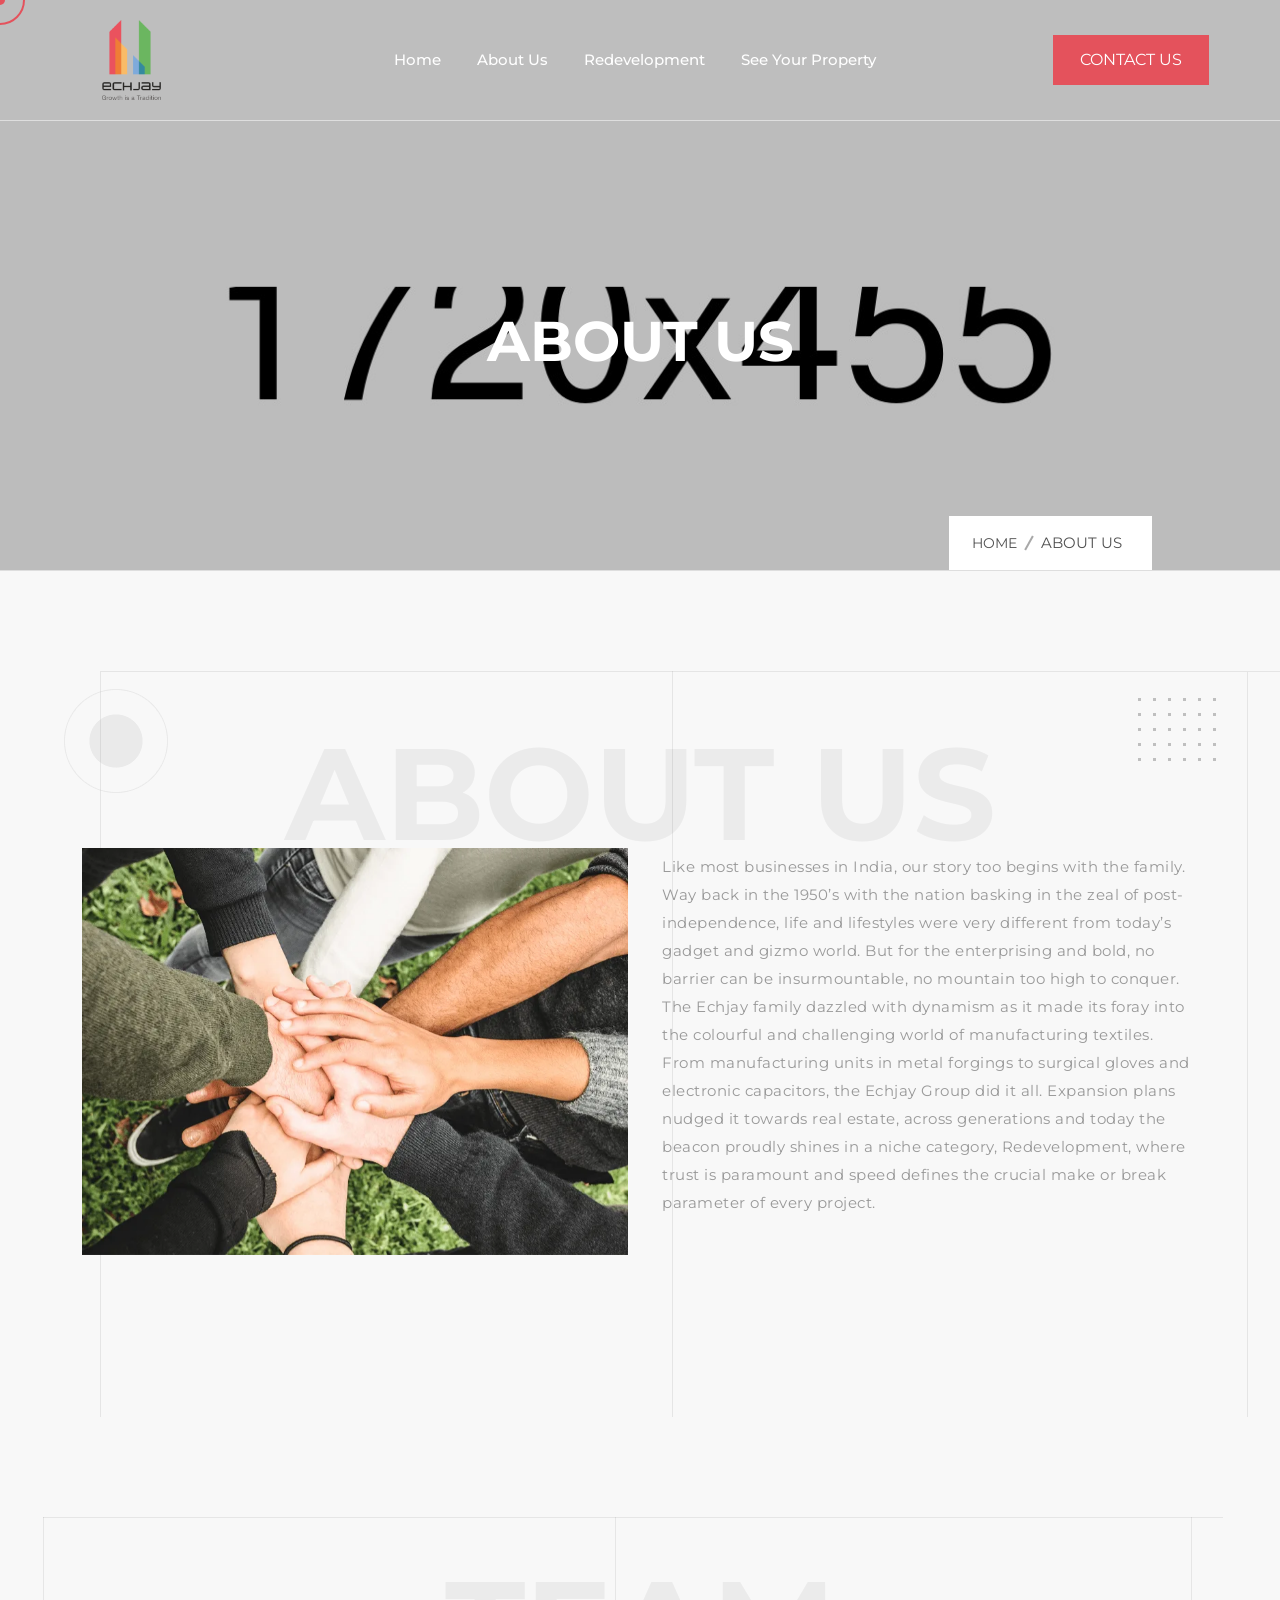
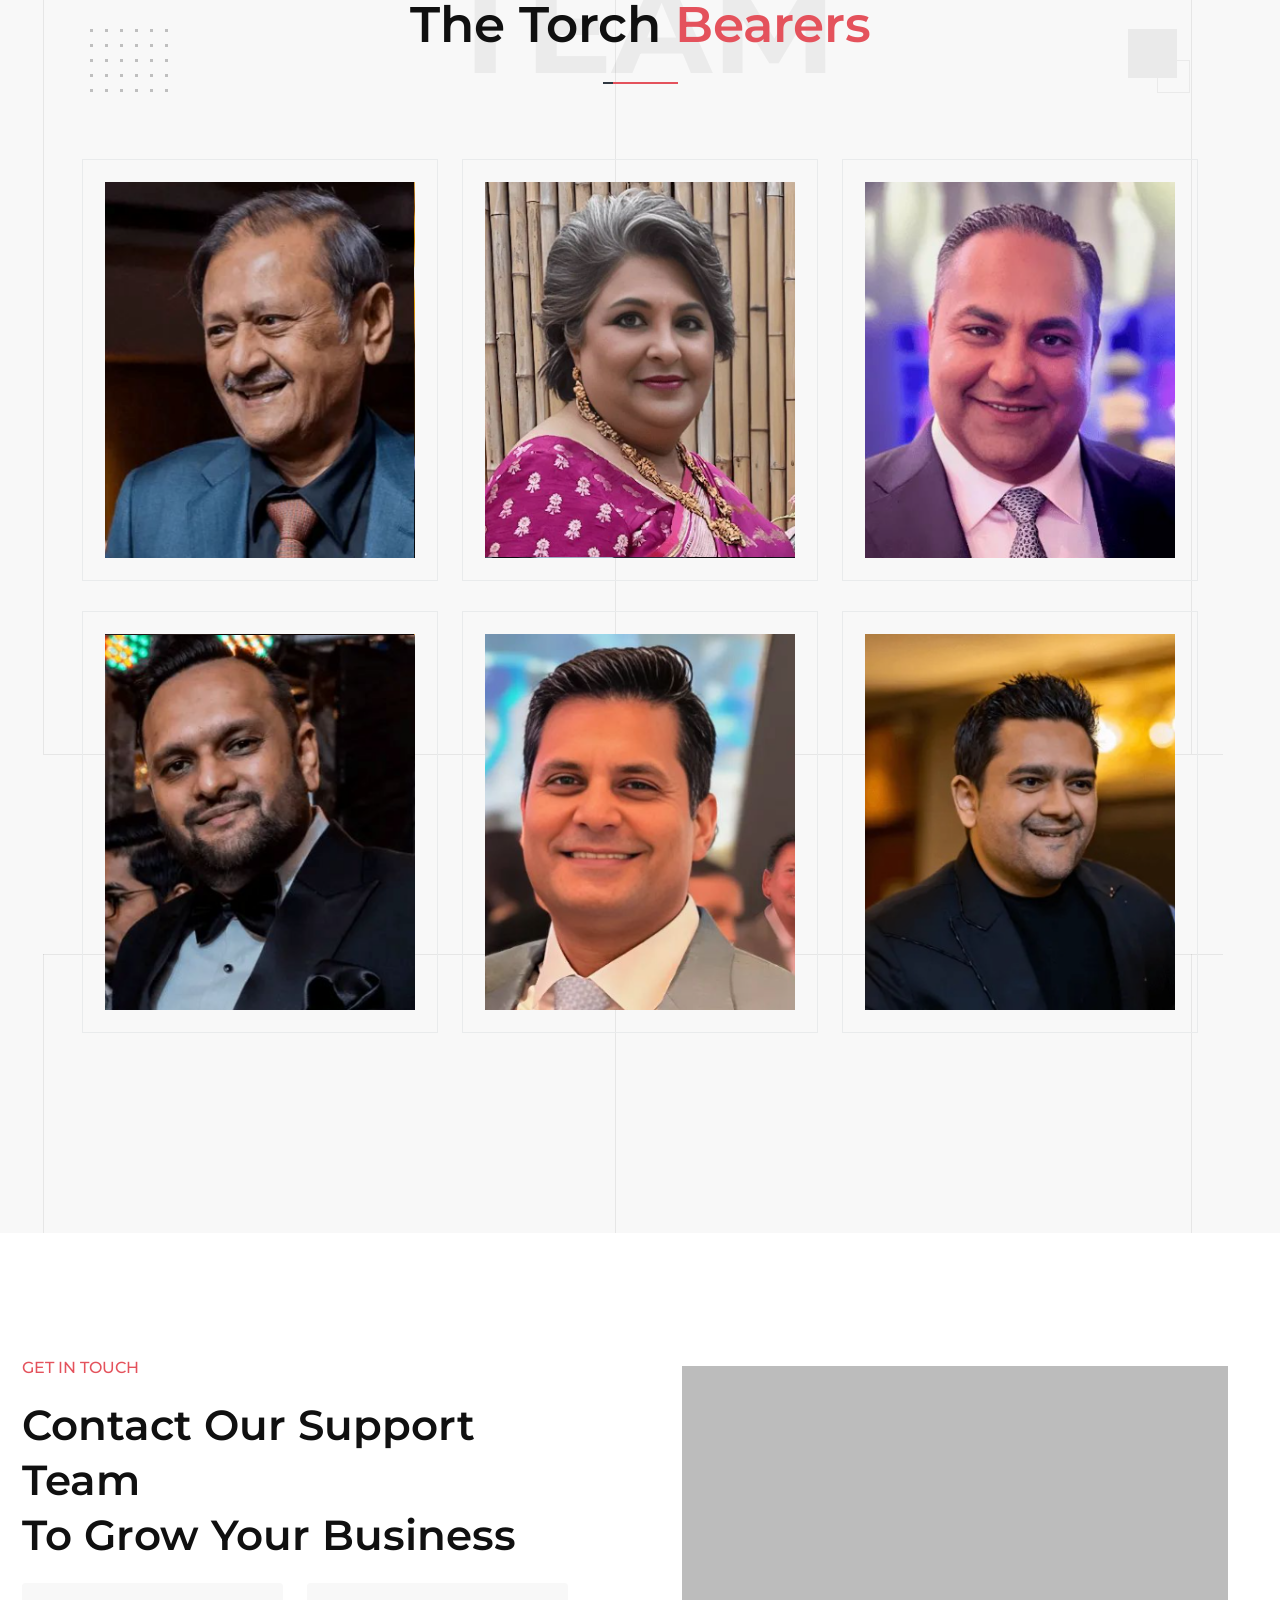
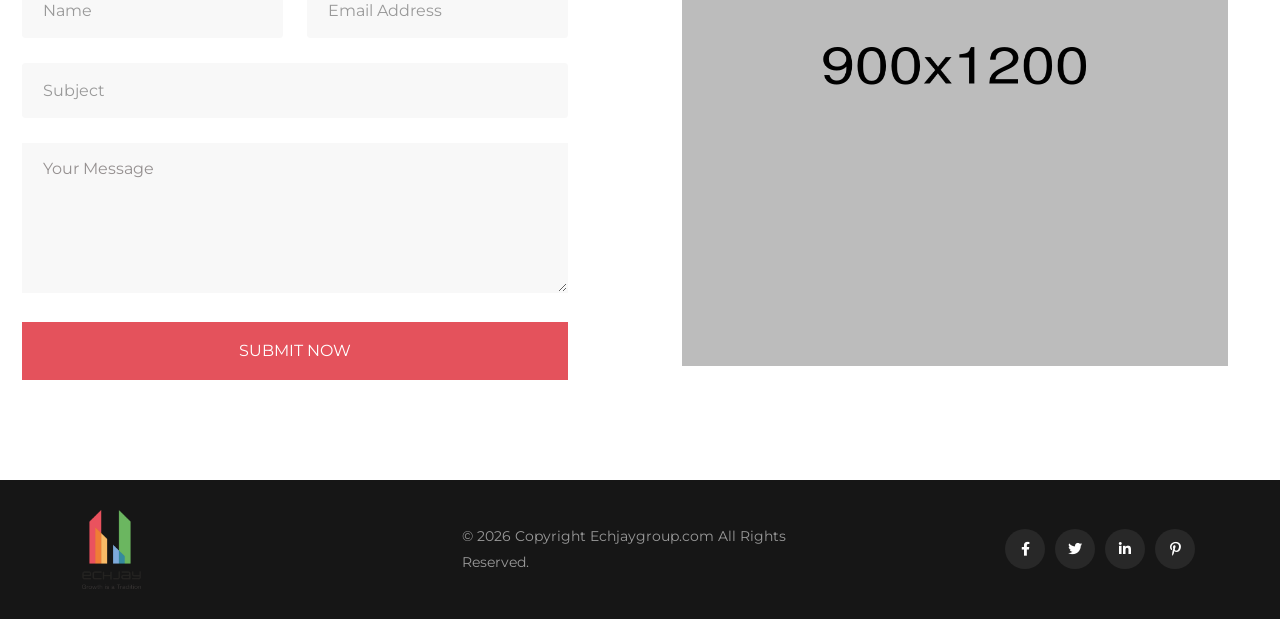
==== about.html @ c2aafbfc "apply changes" ====
<!DOCTYPE HTML>
<html lang="en-US">

<head>
	<meta charset="UTF-8">
	<meta http-equiv="x-ua-compatible" content="ie=edge">
	<title>About Us - Echjay Group</title>
	<meta name="description" content="">
	<meta name="viewport" content="width=device-width, initial-scale=1">
	<!-- Favicon -->
	<link rel="icon" type="image/png" sizes="56x56" href="/assets/images/favicons/favicon.png">
	<link rel="apple-touch-icon" sizes="67x67" href="/assets/images/favicons/apple-touch-icon.png">
	<link rel="apple-touch-icon" sizes="72x72" href="/assets/images/favicons/apple-touch-icon-72x72.png">
	<link rel="apple-touch-icon" sizes="114x114" href="/assets/images/favicons/apple-touch-icon-114x114.png">
	<meta name="msapplication-TileImage" content="\assets\images\favicons\msapplication-square.png">
	<meta name="msapplication-TileImage" content="\assets\images\favicons\msapplication-tiny.png">
	<!-- bootstrap CSS -->
	<link rel="stylesheet" href="assets/css/bootstrap.min.css" type="text/css" media="all">
	<!-- carousel CSS -->
	<link rel="stylesheet" href="assets/css/owl.carousel.min.css" type="text/css" media="all">
	<!-- animate CSS -->
	<link rel="stylesheet" href="assets/css/animate.css" type="text/css" media="all">
	<!-- animated-text CSS -->
	<link rel="stylesheet" href="assets/css/animated-text.css" type="text/css" media="all">
	<!-- font-awesome CSS -->
	<link rel="stylesheet" href="assets/css/all.min.css" type="text/css" media="all">
	<!-- font-flaticon CSS -->
	<link rel="stylesheet" href="assets/css/flaticon.css" type="text/css" media="all">
	<!-- theme-default CSS -->
	<link rel="stylesheet" href="assets/css/theme-default.css" type="text/css" media="all">
	<!-- meanmenu CSS -->
	<link rel="stylesheet" href="assets/css/meanmenu.min.css" type="text/css" media="all">
	<!-- transitions CSS -->
	<link rel="stylesheet" href="assets/css/owl.transitions.css" type="text/css" media="all">
	<!-- venobox CSS -->
	<link rel="stylesheet" href="venobox/venobox.css" type="text/css" media="all">

	<!-- bootstrap icons -->
	<link rel="stylesheet" href="assets/css/bootstrap-icons.css" type="text/css" media="all">

	<!-- Main Style CSS -->
	<link rel="stylesheet" href="assets/css/style.css" type="text/css" media="all">
	<!-- responsive CSS -->
	<link rel="stylesheet" href="assets/css/responsive.css" type="text/css" media="all">

	<!-- modernizr js -->
	<script src="assets/js/vendor/modernizr-3.5.0.min.js"></script>
</head>

<body>


	<!-- loder -->
	 <div class="loader-wrapper">
		<div class="loader"></div>
		<div class="loder-section left-section"></div>
		<div class="loder-section right-section"></div>
	</div> 



	<!--==================================================-->
	<!-- Start Main Menu Area -->
	<!--==================================================-->
	<div id="sticky-header" class="hendre_nav_manu two">
		<div class="container-fluid">
			<div class="row align-items-center">
				<div class="col-lg-2">
					<div class="logo">
						<a class="logo_img" href="index.html" title="hendre">
							<img src="assets/images/ECHJAY_logo.png" alt="logo">
						</a>
						<a class="main_sticky" href="index.html" title="hendre">
							<img src="assets/images/ECHJAY_logo.png" alt="logo">
						</a>
					</div>
				</div>
				<div class="col-lg-7">
					<nav class="hendre_menu">
						<ul class="nav_scroll">
							<li><a href="index.html">Home</a>
							</li>
							<li><a href="about.html">About Us</a></li>
							<li><a href="redevelopment.html">Redevelopment</a>
							</li>
							<li><a href="see-your-property.html">See Your Property</a>
							</li>
						</ul>
					</nav>
				</div>
				<div class="col-lg-3">
					<div class="header-src-box">
						<div class="head-btn">
							<a href="contact.html">Contact Us</a>							
						</div>
					</div>
				</div>
			</div>
		</div>
	</div>

	<!--  Mobile Menu Area -->
	<div class="mobile-menu-area sticky d-sm-block d-md-block d-lg-none ">
		<div class="mobile-menu">
			<nav class="hendre_menu">
				<ul class="nav_scroll">
					<li><a href="index.html">Home</a>
							</li>
							<li><a href="about.html">About Us</a></li>
							<li><a href="redevelopment.html">Redevelopment</a>
							</li>
							<li><a href="see-your-property.html">See Your Property</a>
							</li>
							<li><a href="contact.html">Contact</a></li>
				</ul>
			</nav>
		</div>
	</div>
	<!--==================================================-->
	<!-- End  Mobile Menu Area -->
	<!--==================================================-->

	<!--==================================================-->
	<!-- Start breadcumb-area -->
	<!--==================================================-->

	<div class="breadcumb-area d-flex align-items-center">
		<div class="container">
			<div class="row">
				<div class="col-lg-12">
					<div class="breadcumb-content">
						<h1>About Us</h1>
						<ul>
							<li><a href="index.html">Home</a></li>
							<li>About Us </li>
						</ul>
					</div>
				</div>
			</div>
		</div>
	</div>

	<!--==================================================-->
	<!-- End breadcumb-area -->
	<!--==================================================-->

	<!--==================================================-->
	<!-- Start about-area -->
	<!--==================================================-->

	<div class="about-area one upper inner">
		<div class="container">
			<div class="row align-items-center">
				<div class="col-lg-12">
					<div class="section-title upper">
						<div class="main-title">
							<h1>About Us</h1>
						</div>
						
					</div>
					<div class="about-shape dance">
						<img src="assets/images/resource/border.png" alt="">
					</div>
					<div class="abouts-shapes bounce-animate2">
						<img src="assets/images/resource/counter-shape.png" alt="">
					</div>
				</div>
			</div>
			<div class="row align-items-center">
				<div class="col-lg-6">
					<div class="single-about-left wow fadeInLeft">
						<div class="about-thumb">
							<img src="assets/images/about-us.webp" alt="">
						</div>
						
					</div>
				</div>
				<div class="col-lg-6">
					<div class="single-about-right wow fadeInRight">
						<div class="appoinment-tab">
							<!-- / tab -->
							<div class="tab">
								
								<div class="tab_content">
									<!-- / tabs_item -->
									<div class="tabs_item">
										
										<div class="post-comment-description">
											
											<p>Like most businesses in India, our story too begins with the family. Way back in the 1950’s with the nation basking in the zeal of post-independence, life and lifestyles were very different from today’s gadget and gizmo world. But for the enterprising and bold, no barrier can be insurmountable, no mountain too high to conquer. The Echjay family dazzled with dynamism as it made its foray into the colourful and challenging world of manufacturing textiles. From manufacturing units in metal forgings to surgical gloves and electronic capacitors, the Echjay Group did it all. Expansion plans nudged it towards real estate, across generations and today the beacon proudly shines in a niche category, Redevelopment, where trust is paramount and speed defines the crucial make or break parameter of every project.</p>
										</div>
										
									</div> 
									
								</div>
							</div> 
						</div>
					</div>
				</div>
			</div>
		</div>
	</div>
	
	<!--==================================================-->
	<!-- End about-area -->
	<!--==================================================-->
	
	<!--==================================================-->
	<!-- Start team-area -->
	<!--==================================================-->

	<div class="team-area one upper style_two">
		<div class="container">
			<div class="row align-items-center">
				<div class="col-lg-12">
					<div class="section-title upper">
						<div class="main-title">
							<h1>TEAM</h1>
						</div>
						<div class="sub-title">
							<h2>The Torch <span>Bearers</span></h2>
						</div>
					</div>
					<div class="team-shap bounce-animate3">
						<img src="assets/images/resource/counter-shape.png" alt="">
					</div>
					<div class="team-shape bounce-animate2">
						<img src="assets/images/resource/counter-shap.png" alt="">
					</div>
				</div>
			</div>
			<div class="row">
				<div class="col-lg-4 col-md-6">
					<div class="single-team-box wow fadeInLeft">
						<div class="team-thumb">
							<img src="assets/images/team/deepak.png" alt="">
						</div>
						<div class="team-content">
							<h3>Deepak Doshi</h3>
							<span>The visionary who guided the clan post the dawn of Independence when self-reliance was the motto which drove every business, big or small.</span>
							
						</div>
					</div>
				</div>
				<div class="col-lg-4 col-md-6">
					<div class="single-team-box wow fadeInUp">
						<div class="team-thumb">
							<img src="assets/images/team/jasmin.png" alt="">
						</div>
						<div class="team-content">
							<h3>Jasmine Doshi</h3>
							<span>Empowering a woman is gracious but when a woman empowers our business, its simply magical!</span>
							
						</div>
					</div>
				</div>
				<div class="col-lg-4 col-md-6">
					<div class="single-team-box wow fadeInUp">
						<div class="team-thumb">
							<img src="assets/images/team/premal.png" alt="">
						</div>
						<div class="team-content">
							<h3>Premal Doshi</h3>
							<span>The strategist who builds the bridge between where we are and where we want to be.</span>
							
						</div>
					</div>
				</div>
				<div class="col-lg-4 col-md-6">
					<div class="single-team-box wow fadeInUp">
						<div class="team-thumb">
							<img src="assets/images/team/dhananjay.png" alt="">
						</div>
						<div class="team-content">
							<h3>Dhananjay Doshi</h3>
							<span>The go to person to spot latest business trends and new opportunities.</span>
							
						</div>
					</div>
				</div>
				<div class="col-lg-4 col-md-6">
					<div class="single-team-box wow fadeInUp">
						<div class="team-thumb">
							<img src="assets/images/team/veerla.png" alt="">
						</div>
						<div class="team-content">
							<h3>Veeral Doshi</h3>
							<span>Known as the no-nonsense iron man, he was so feared and respected that his word would be considered as ‘the law’.</span>
							
						</div>
					</div>
				</div>
				<div class="col-lg-4 col-md-6">
					<div class="single-team-box wow fadeInRight">
						<div class="team-thumb">
							<img src="assets/images/team/chintan.png" alt="">
						</div>
						<div class="team-content">
							<h3>Chintan Doshi</h3>
							<span>The great executioner! You want to get something done, he is the man!</span>
							
						</div>
					</div>
				</div>
			</div>
		</div>
	</div>
	
	<!--==================================================-->
	<!-- End team-area -->
	<!--==================================================-->
	<div class="contact_area_three upper">
		<div class="container">
			<div class="row align-items-center">
				<div class="col-lg-6">
					<div class="single_contact_box wow fadeInLeft">
						<div class="contact_from_box">
							<div class="section_title upper">
								<div class="sub_title">
									<h4>GET IN TOUCH</h4>
								</div>
								<div class="main_title">
									<h1>Contact Our Support Team <br> To Grow Your Business</h1>
								</div>
							</div>
							<form action="#" method="POST" id="dreamit-form">
								<div class="row">
									<div class="col-lg-6">
										<div class="form_box">
											<input type="text" name="name" placeholder="Name">
										</div>
									</div>
									<div class="col-lg-6">
										<div class="form_box">
											<input type="email" name="email" placeholder="Email Address">
										</div>
									</div>
									<div class="col-lg-12">
										<div class="form_box">
											<input type="text" name="sebject" placeholder="Subject">
										</div>
									</div>

									<div class="col-lg-12">
										<div class="form_box">
											<textarea name="message" id="message" cols="30" rows="10"
											placeholder="Your Message"></textarea>
										</div>
										<div class="quote_button">
											<button class="btn" type="submit">SUBMIT NOW</button>
										</div>
									</div>
								</div>
							</form>
							<div id="status"></div>
						</div>
					</div>
				</div>
				<div class="col-lg-6">
					<div class="single_contact_box wow fadeInRight">
						<div class="single_contact_thumb">
							<img src="assets/images/resource/counter_r.png" alt="">
						</div>
					</div>
				</div>
			</div>
		</div>
	</div>
	<!--==================================================-->
	<!-- Start Footer Section  -->
	<!--==================================================-->

	<div class="copyright-area"> 
		<div class="container">
			<div class="row align-items-center">
				
				<div class="col-lg-4 col-md-6">
					<div class="single-copyright-box">
						<div class="copyright-logo">
							<img src="assets/images/ECHJAY_logo.png" alt="">
						</div>
					</div>
				</div>
				<div class="col-lg-4 col-md-6">
					<div class="single-copyright">
						<div class="copyright-title">
							<h4>© 2026 Copyright Echjaygroup.com All Rights Reserved.</h4>
						</div>
					</div>
				</div>
				<div class="col-lg-4 col-md-6">
					<div class="copyright-icon-list">
						<ul>
							<li><a href="#"> <i class="fab fa-facebook-f"></i></a></li>
							<li><a href="#"> <i class="fab fa-twitter"> </i> </a></li>
							<li><a href="#"> <i class="fab fa-linkedin-in"></i></a></li>
							<li><a href="#"> <i class="fab fa-pinterest-p"></i></a></li>
						</ul>
					</div>
				</div>
			</div>
		</div>
	</div>	

	<!--==================================================-->
	<!-- End  Footer Section  -->
	<!--==================================================-->

	<div class="prgoress_indicator">
		<svg class="progress-circle svg-content" width="100%" height="100%" viewBox="-1 -1 102 102">
		<path d="M50,1 a49,49 0 0,1 0,98 a49,49 0 0,1 0,-98" />
		</svg>
	</div>
	<!--==================================================-->
	<!-- Start scrollup section Area -->
	<!--==================================================-->



	<!--==================================================-->
	<!-- Start Curser Section Here -->
	<!--==================================================-->
	 <div class="curser"></div>
	<div class="curser2"></div>
	<!--==================================================-->
	<!-- Ends Curser Section Here -->
	<!--==================================================-->



	<!-- jquery js -->
	<script src="assets/js/vendor/jquery-3.6.2.min.js"></script>
	<!-- bootstrap js -->
	<script src="assets/js/bootstrap.min.js"></script>
	<!-- carousel js -->
	<script src="assets/js/owl.carousel.min.js"></script>
	<!-- counterup js -->
	<script src="assets/js/jquery.counterup.min.js"></script>
	<!-- waypoints js -->
	<script src="assets/js/waypoints.min.js"></script>
	<!-- wow js -->
	<script src="assets/js/wow.js"></script>
	<!-- imagesloaded js -->
	<script src="assets/js/imagesloaded.pkgd.min.js"></script>
	<!-- venobox js -->
	<script src="venobox/venobox.js"></script>

	<!--  animated-text js -->
	<script src="assets/js/animated-text.js"></script>
	<!-- venobox min js -->
	<script src="venobox/venobox.min.js"></script>
	<!-- isotope js -->
	<script src="assets/js/isotope.pkgd.min.js"></script>
	<!-- jquery meanmenu js -->
	<script src="assets/js/jquery.meanmenu.js"></script>

	<!-- jquery scrollup js -->
	<script src="assets/js/jquery.scrollUp.js"></script>

	<script src="assets/js/jquery.barfiller.js"></script>
	<!-- jquery js -->

	<script src="assets/js/popper.min.js"></script>

	<!-- theme js -->
	<script src="assets/js/theme.js"></script>



</body>

</html>
---- assets/css/animated-text.css ----
.cd-words-wrapper{display:inline-block;position:relative;text-align:left}.cd-words-wrapper b{display:inline-block;position:absolute;white-space:nowrap;left:0;top:0}.cd-words-wrapper b.is-visible{position:relative}.no-js .cd-words-wrapper b{opacity:0}.no-js .cd-words-wrapper b.is-visible{opacity:1}.cd-headline.rotate-1 .cd-words-wrapper{-webkit-perspective:300px;-moz-perspective:300px;perspective:300px}.cd-headline.rotate-1 b{opacity:0;-webkit-transform-origin:50% 100%;-moz-transform-origin:50% 100%;-ms-transform-origin:50% 100%;-o-transform-origin:50% 100%;transform-origin:50% 100%;-webkit-transform:rotateX(180deg);-moz-transform:rotateX(180deg);-ms-transform:rotateX(180deg);-o-transform:rotateX(180deg);transform:rotateX(180deg)}.cd-headline.rotate-1 b.is-visible{opacity:1;-webkit-transform:rotateX(0deg);-moz-transform:rotateX(0deg);-ms-transform:rotateX(0deg);-o-transform:rotateX(0deg);transform:rotateX(0deg);-webkit-animation:cd-rotate-1-in 1.2s;-moz-animation:cd-rotate-1-in 1.2s;animation:cd-rotate-1-in 1.2s}.cd-headline.rotate-1 b.is-hidden{-webkit-transform:rotateX(180deg);-moz-transform:rotateX(180deg);-ms-transform:rotateX(180deg);-o-transform:rotateX(180deg);transform:rotateX(180deg);-webkit-animation:cd-rotate-1-out 1.2s;-moz-animation:cd-rotate-1-out 1.2s;animation:cd-rotate-1-out 1.2s}@-webkit-keyframes cd-rotate-1-in{0%{-webkit-transform:rotateX(180deg);opacity:0}35%{-webkit-transform:rotateX(120deg);opacity:0}65%{opacity:0}100%{-webkit-transform:rotateX(360deg);opacity:1}}@-moz-keyframes cd-rotate-1-in{0%{-moz-transform:rotateX(180deg);opacity:0}35%{-moz-transform:rotateX(120deg);opacity:0}65%{opacity:0}100%{-moz-transform:rotateX(360deg);opacity:1}}@keyframes cd-rotate-1-in{0%{-webkit-transform:rotateX(180deg);-moz-transform:rotateX(180deg);-ms-transform:rotateX(180deg);-o-transform:rotateX(180deg);transform:rotateX(180deg);opacity:0}35%{-webkit-transform:rotateX(120deg);-moz-transform:rotateX(120deg);-ms-transform:rotateX(120deg);-o-transform:rotateX(120deg);transform:rotateX(120deg);opacity:0}65%{opacity:0}100%{-webkit-transform:rotateX(360deg);-moz-transform:rotateX(360deg);-ms-transform:rotateX(360deg);-o-transform:rotateX(360deg);transform:rotateX(360deg);opacity:1}}@-webkit-keyframes cd-rotate-1-out{0%{-webkit-transform:rotateX(0deg);opacity:1}35%{-webkit-transform:rotateX(-40deg);opacity:1}65%{opacity:0}100%{-webkit-transform:rotateX(180deg);opacity:0}}@-moz-keyframes cd-rotate-1-out{0%{-moz-transform:rotateX(0deg);opacity:1}35%{-moz-transform:rotateX(-40deg);opacity:1}65%{opacity:0}100%{-moz-transform:rotateX(180deg);opacity:0}}@keyframes cd-rotate-1-out{0%{-webkit-transform:rotateX(0deg);-moz-transform:rotateX(0deg);-ms-transform:rotateX(0deg);-o-transform:rotateX(0deg);transform:rotateX(0deg);opacity:1}35%{-webkit-transform:rotateX(-40deg);-moz-transform:rotateX(-40deg);-ms-transform:rotateX(-40deg);-o-transform:rotateX(-40deg);transform:rotateX(-40deg);opacity:1}65%{opacity:0}100%{-webkit-transform:rotateX(180deg);-moz-transform:rotateX(180deg);-ms-transform:rotateX(180deg);-o-transform:rotateX(180deg);transform:rotateX(180deg);opacity:0}}.cd-headline.type .cd-words-wrapper{vertical-align:top;overflow:hidden}.cd-headline.type .cd-words-wrapper::after{content:'';position:absolute;right:0;top:50%;bottom:auto;-webkit-transform:translateY(-50%);-moz-transform:translateY(-50%);-ms-transform:translateY(-50%);-o-transform:translateY(-50%);transform:translateY(-50%);height:90%;width:1px;background-color:#aebcb9}.cd-headline.type .cd-words-wrapper.waiting::after{-webkit-animation:cd-pulse 1s infinite;-moz-animation:cd-pulse 1s infinite;animation:cd-pulse 1s infinite}.cd-headline.type .cd-words-wrapper.selected{background-color:#aebcb9}.cd-headline.type .cd-words-wrapper.selected::after{visibility:hidden}.cd-headline.type .cd-words-wrapper.selected b{color:#0d0d0d}.cd-headline.type b{visibility:hidden}.cd-headline.type b.is-visible{visibility:visible}.cd-headline.type i{position:absolute;visibility:hidden}.cd-headline.type i.in{position:relative;visibility:visible}@-webkit-keyframes cd-pulse{0%{-webkit-transform:translateY(-50%) scale(1);opacity:1}40%{-webkit-transform:translateY(-50%) scale(0.9);opacity:0}100%{-webkit-transform:translateY(-50%) scale(0);opacity:0}}@-moz-keyframes cd-pulse{0%{-moz-transform:translateY(-50%) scale(1);opacity:1}40%{-moz-transform:translateY(-50%) scale(0.9);opacity:0}100%{-moz-transform:translateY(-50%) scale(0);opacity:0}}@keyframes cd-pulse{0%{-webkit-transform:translateY(-50%) scale(1);-moz-transform:translateY(-50%) scale(1);-ms-transform:translateY(-50%) scale(1);-o-transform:translateY(-50%) scale(1);transform:translateY(-50%) scale(1);opacity:1}40%{-webkit-transform:translateY(-50%) scale(0.9);-moz-transform:translateY(-50%) scale(0.9);-ms-transform:translateY(-50%) scale(0.9);-o-transform:translateY(-50%) scale(0.9);transform:translateY(-50%) scale(0.9);opacity:0}100%{-webkit-transform:translateY(-50%) scale(0);-moz-transform:translateY(-50%) scale(0);-ms-transform:translateY(-50%) scale(0);-o-transform:translateY(-50%) scale(0);transform:translateY(-50%) scale(0);opacity:0}}.cd-headline.rotate-2 .cd-words-wrapper{-webkit-perspective:300px;-moz-perspective:300px;perspective:300px}.cd-headline.rotate-2 i, .cd-headline.rotate-2 em{display:inline-block;-webkit-backface-visibility:hidden;backface-visibility:hidden}.cd-headline.rotate-2 b{opacity:0}.cd-headline.rotate-2 i{-webkit-transform-style:preserve-3d;-moz-transform-style:preserve-3d;-ms-transform-style:preserve-3d;-o-transform-style:preserve-3d;transform-style:preserve-3d;-webkit-transform:translateZ(-20px) rotateX(90deg);-moz-transform:translateZ(-20px) rotateX(90deg);-ms-transform:translateZ(-20px) rotateX(90deg);-o-transform:translateZ(-20px) rotateX(90deg);transform:translateZ(-20px) rotateX(90deg);opacity:0}.is-visible .cd-headline.rotate-2 i{opacity:1}.cd-headline.rotate-2 i.in{-webkit-animation:cd-rotate-2-in 0.4s forwards;-moz-animation:cd-rotate-2-in 0.4s forwards;animation:cd-rotate-2-in 0.4s forwards}.cd-headline.rotate-2 i.out{-webkit-animation:cd-rotate-2-out 0.4s forwards;-moz-animation:cd-rotate-2-out 0.4s forwards;animation:cd-rotate-2-out 0.4s forwards}.cd-headline.rotate-2 em{-webkit-transform:translateZ(20px);-moz-transform:translateZ(20px);-ms-transform:translateZ(20px);-o-transform:translateZ(20px);transform:translateZ(20px)}.no-csstransitions .cd-headline.rotate-2 i{-webkit-transform:rotateX(0deg);-moz-transform:rotateX(0deg);-ms-transform:rotateX(0deg);-o-transform:rotateX(0deg);transform:rotateX(0deg);opacity:0}.no-csstransitions .cd-headline.rotate-2 i em{-webkit-transform:scale(1);-moz-transform:scale(1);-ms-transform:scale(1);-o-transform:scale(1);transform:scale(1)}.no-csstransitions .cd-headline.rotate-2 .is-visible i{opacity:1}@-webkit-keyframes cd-rotate-2-in{0%{opacity:0;-webkit-transform:translateZ(-20px) rotateX(90deg)}60%{opacity:1;-webkit-transform:translateZ(-20px) rotateX(-10deg)}100%{opacity:1;-webkit-transform:translateZ(-20px) rotateX(0deg)}}@-moz-keyframes cd-rotate-2-in{0%{opacity:0;-moz-transform:translateZ(-20px) rotateX(90deg)}60%{opacity:1;-moz-transform:translateZ(-20px) rotateX(-10deg)}100%{opacity:1;-moz-transform:translateZ(-20px) rotateX(0deg)}}@keyframes cd-rotate-2-in{0%{opacity:0;-webkit-transform:translateZ(-20px) rotateX(90deg);-moz-transform:translateZ(-20px) rotateX(90deg);-ms-transform:translateZ(-20px) rotateX(90deg);-o-transform:translateZ(-20px) rotateX(90deg);transform:translateZ(-20px) rotateX(90deg)}60%{opacity:1;-webkit-transform:translateZ(-20px) rotateX(-10deg);-moz-transform:translateZ(-20px) rotateX(-10deg);-ms-transform:translateZ(-20px) rotateX(-10deg);-o-transform:translateZ(-20px) rotateX(-10deg);transform:translateZ(-20px) rotateX(-10deg)}100%{opacity:1;-webkit-transform:translateZ(-20px) rotateX(0deg);-moz-transform:translateZ(-20px) rotateX(0deg);-ms-transform:translateZ(-20px) rotateX(0deg);-o-transform:translateZ(-20px) rotateX(0deg);transform:translateZ(-20px) rotateX(0deg)}}@-webkit-keyframes cd-rotate-2-out{0%{opacity:1;-webkit-transform:translateZ(-20px) rotateX(0)}60%{opacity:0;-webkit-transform:translateZ(-20px) rotateX(-100deg)}100%{opacity:0;-webkit-transform:translateZ(-20px) rotateX(-90deg)}}@-moz-keyframes cd-rotate-2-out{0%{opacity:1;-moz-transform:translateZ(-20px) rotateX(0)}60%{opacity:0;-moz-transform:translateZ(-20px) rotateX(-100deg)}100%{opacity:0;-moz-transform:translateZ(-20px) rotateX(-90deg)}}@keyframes cd-rotate-2-out{0%{opacity:1;-webkit-transform:translateZ(-20px) rotateX(0);-moz-transform:translateZ(-20px) rotateX(0);-ms-transform:translateZ(-20px) rotateX(0);-o-transform:translateZ(-20px) rotateX(0);transform:translateZ(-20px) rotateX(0)}60%{opacity:0;-webkit-transform:translateZ(-20px) rotateX(-100deg);-moz-transform:translateZ(-20px) rotateX(-100deg);-ms-transform:translateZ(-20px) rotateX(-100deg);-o-transform:translateZ(-20px) rotateX(-100deg);transform:translateZ(-20px) rotateX(-100deg)}100%{opacity:0;-webkit-transform:translateZ(-20px) rotateX(-90deg);-moz-transform:translateZ(-20px) rotateX(-90deg);-ms-transform:translateZ(-20px) rotateX(-90deg);-o-transform:translateZ(-20px) rotateX(-90deg);transform:translateZ(-20px) rotateX(-90deg)}}.cd-headline.loading-bar span{display:inline-block;padding: .2em 0}.cd-headline.loading-bar .cd-words-wrapper{overflow:hidden;vertical-align:top}.cd-headline.loading-bar .cd-words-wrapper::after{content:'';position:absolute;left:0;bottom:0;height:3px;width:0;background:#0096a7;z-index:2;-webkit-transition:width 0.3s -0.1s;-moz-transition:width 0.3s -0.1s;transition:width 0.3s -0.1s}.cd-headline.loading-bar .cd-words-wrapper.is-loading::after{width:100%;-webkit-transition:width 3s;-moz-transition:width 3s;transition:width 3s}.cd-headline.loading-bar b{top: .2em;opacity:0;-webkit-transition:opacity 0.3s;-moz-transition:opacity 0.3s;transition:opacity 0.3s}.cd-headline.loading-bar b.is-visible{opacity:1;top:0}.cd-headline.slide span{display:inline-block;padding: .2em 0}.cd-headline.slide .cd-words-wrapper{overflow:hidden;vertical-align:top}.cd-headline.slide b{opacity:0;top: .2em}.cd-headline.slide b.is-visible{top:0;opacity:1;-webkit-animation:slide-in 0.6s;-moz-animation:slide-in 0.6s;animation:slide-in 0.6s}.cd-headline.slide b.is-hidden{-webkit-animation:slide-out 0.6s;-moz-animation:slide-out 0.6s;animation:slide-out 0.6s}@-webkit-keyframes slide-in{0%{opacity:0;-webkit-transform:translateY(-100%)}60%{opacity:1;-webkit-transform:translateY(20%)}100%{opacity:1;-webkit-transform:translateY(0)}}@-moz-keyframes slide-in{0%{opacity:0;-moz-transform:translateY(-100%)}60%{opacity:1;-moz-transform:translateY(20%)}100%{opacity:1;-moz-transform:translateY(0)}}@keyframes slide-in{0%{opacity:0;-webkit-transform:translateY(-100%);-moz-transform:translateY(-100%);-ms-transform:translateY(-100%);-o-transform:translateY(-100%);transform:translateY(-100%)}60%{opacity:1;-webkit-transform:translateY(20%);-moz-transform:translateY(20%);-ms-transform:translateY(20%);-o-transform:translateY(20%);transform:translateY(20%)}100%{opacity:1;-webkit-transform:translateY(0);-moz-transform:translateY(0);-ms-transform:translateY(0);-o-transform:translateY(0);transform:translateY(0)}}@-webkit-keyframes slide-out{0%{opacity:1;-webkit-transform:translateY(0)}60%{opacity:0;-webkit-transform:translateY(120%)}100%{opacity:0;-webkit-transform:translateY(100%)}}@-moz-keyframes slide-out{0%{opacity:1;-moz-transform:translateY(0)}60%{opacity:0;-moz-transform:translateY(120%)}100%{opacity:0;-moz-transform:translateY(100%)}}@keyframes slide-out{0%{opacity:1;-webkit-transform:translateY(0);-moz-transform:translateY(0);-ms-transform:translateY(0);-o-transform:translateY(0);transform:translateY(0)}60%{opacity:0;-webkit-transform:translateY(120%);-moz-transform:translateY(120%);-ms-transform:translateY(120%);-o-transform:translateY(120%);transform:translateY(120%)}100%{opacity:0;-webkit-transform:translateY(100%);-moz-transform:translateY(100%);-ms-transform:translateY(100%);-o-transform:translateY(100%);transform:translateY(100%)}}.cd-headline.clip span{display:inline-block;padding: .2em 0}.cd-headline.clip .cd-words-wrapper{overflow:hidden;vertical-align:top}.cd-headline.clip .cd-words-wrapper::after{content:'';position:absolute;top:0;right:0;width:2px;height:100%;background-color:#aebcb9}.cd-headline.clip b{opacity:0}.cd-headline.clip b.is-visible{opacity:1}.cd-headline.zoom .cd-words-wrapper{-webkit-perspective:300px;-moz-perspective:300px;perspective:300px}.cd-headline.zoom b{opacity:0}.cd-headline.zoom b.is-visible{opacity:1;-webkit-animation:zoom-in 0.8s;-moz-animation:zoom-in 0.8s;animation:zoom-in 0.8s}.cd-headline.zoom b.is-hidden{-webkit-animation:zoom-out 0.8s;-moz-animation:zoom-out 0.8s;animation:zoom-out 0.8s}@-webkit-keyframes zoom-in{0%{opacity:0;-webkit-transform:translateZ(100px)}100%{opacity:1;-webkit-transform:translateZ(0)}}@-moz-keyframes zoom-in{0%{opacity:0;-moz-transform:translateZ(100px)}100%{opacity:1;-moz-transform:translateZ(0)}}@keyframes zoom-in{0%{opacity:0;-webkit-transform:translateZ(100px);-moz-transform:translateZ(100px);-ms-transform:translateZ(100px);-o-transform:translateZ(100px);transform:translateZ(100px)}100%{opacity:1;-webkit-transform:translateZ(0);-moz-transform:translateZ(0);-ms-transform:translateZ(0);-o-transform:translateZ(0);transform:translateZ(0)}}@-webkit-keyframes zoom-out{0%{opacity:1;-webkit-transform:translateZ(0)}100%{opacity:0;-webkit-transform:translateZ(-100px)}}@-moz-keyframes zoom-out{0%{opacity:1;-moz-transform:translateZ(0)}100%{opacity:0;-moz-transform:translateZ(-100px)}}@keyframes zoom-out{0%{opacity:1;-webkit-transform:translateZ(0);-moz-transform:translateZ(0);-ms-transform:translateZ(0);-o-transform:translateZ(0);transform:translateZ(0)}100%{opacity:0;-webkit-transform:translateZ(-100px);-moz-transform:translateZ(-100px);-ms-transform:translateZ(-100px);-o-transform:translateZ(-100px);transform:translateZ(-100px)}}.cd-headline.rotate-3 .cd-words-wrapper{-webkit-perspective:300px;-moz-perspective:300px;perspective:300px}.cd-headline.rotate-3 b{opacity:0}.cd-headline.rotate-3 i{display:inline-block;-webkit-transform:rotateY(180deg);-moz-transform:rotateY(180deg);-ms-transform:rotateY(180deg);-o-transform:rotateY(180deg);transform:rotateY(180deg);-webkit-backface-visibility:hidden;backface-visibility:hidden}.is-visible .cd-headline.rotate-3 i{-webkit-transform:rotateY(0deg);-moz-transform:rotateY(0deg);-ms-transform:rotateY(0deg);-o-transform:rotateY(0deg);transform:rotateY(0deg)}.cd-headline.rotate-3 i.in{-webkit-animation:cd-rotate-3-in 0.6s forwards;-moz-animation:cd-rotate-3-in 0.6s forwards;animation:cd-rotate-3-in 0.6s forwards}.cd-headline.rotate-3 i.out{-webkit-animation:cd-rotate-3-out 0.6s forwards;-moz-animation:cd-rotate-3-out 0.6s forwards;animation:cd-rotate-3-out 0.6s forwards}.no-csstransitions .cd-headline.rotate-3 i{-webkit-transform:rotateY(0deg);-moz-transform:rotateY(0deg);-ms-transform:rotateY(0deg);-o-transform:rotateY(0deg);transform:rotateY(0deg);opacity:0}.no-csstransitions .cd-headline.rotate-3 .is-visible i{opacity:1}@-webkit-keyframes cd-rotate-3-in{0%{-webkit-transform:rotateY(180deg)}100%{-webkit-transform:rotateY(0deg)}}@-moz-keyframes cd-rotate-3-in{0%{-moz-transform:rotateY(180deg)}100%{-moz-transform:rotateY(0deg)}}@keyframes cd-rotate-3-in{0%{-webkit-transform:rotateY(180deg);-moz-transform:rotateY(180deg);-ms-transform:rotateY(180deg);-o-transform:rotateY(180deg);transform:rotateY(180deg)}100%{-webkit-transform:rotateY(0deg);-moz-transform:rotateY(0deg);-ms-transform:rotateY(0deg);-o-transform:rotateY(0deg);transform:rotateY(0deg)}}@-webkit-keyframes cd-rotate-3-out{0%{-webkit-transform:rotateY(0)}100%{-webkit-transform:rotateY(-180deg)}}@-moz-keyframes cd-rotate-3-out{0%{-moz-transform:rotateY(0)}100%{-moz-transform:rotateY(-180deg)}}@keyframes cd-rotate-3-out{0%{-webkit-transform:rotateY(0);-moz-transform:rotateY(0);-ms-transform:rotateY(0);-o-transform:rotateY(0);transform:rotateY(0)}100%{-webkit-transform:rotateY(-180deg);-moz-transform:rotateY(-180deg);-ms-transform:rotateY(-180deg);-o-transform:rotateY(-180deg);transform:rotateY(-180deg)}}.cd-headline.scale b{opacity:0}.cd-headline.scale i{display:inline-block;opacity:0;-webkit-transform:scale(0);-moz-transform:scale(0);-ms-transform:scale(0);-o-transform:scale(0);transform:scale(0)}.is-visible .cd-headline.scale i{opacity:1}.cd-headline.scale i.in{-webkit-animation:scale-up 0.6s forwards;-moz-animation:scale-up 0.6s forwards;animation:scale-up 0.6s forwards}.cd-headline.scale i.out{-webkit-animation:scale-down 0.6s forwards;-moz-animation:scale-down 0.6s forwards;animation:scale-down 0.6s forwards}.no-csstransitions .cd-headline.scale i{-webkit-transform:scale(1);-moz-transform:scale(1);-ms-transform:scale(1);-o-transform:scale(1);transform:scale(1);opacity:0}.no-csstransitions .cd-headline.scale .is-visible i{opacity:1}@-webkit-keyframes scale-up{0%{-webkit-transform:scale(0);opacity:0}60%{-webkit-transform:scale(1.2);opacity:1}100%{-webkit-transform:scale(1);opacity:1}}@-moz-keyframes scale-up{0%{-moz-transform:scale(0);opacity:0}60%{-moz-transform:scale(1.2);opacity:1}100%{-moz-transform:scale(1);opacity:1}}@keyframes scale-up{0%{-webkit-transform:scale(0);-moz-transform:scale(0);-ms-transform:scale(0);-o-transform:scale(0);transform:scale(0);opacity:0}60%{-webkit-transform:scale(1.2);-moz-transform:scale(1.2);-ms-transform:scale(1.2);-o-transform:scale(1.2);transform:scale(1.2);opacity:1}100%{-webkit-transform:scale(1);-moz-transform:scale(1);-ms-transform:scale(1);-o-transform:scale(1);transform:scale(1);opacity:1}}@-webkit-keyframes scale-down{0%{-webkit-transform:scale(1);opacity:1}60%{-webkit-transform:scale(0);opacity:0}}@-moz-keyframes scale-down{0%{-moz-transform:scale(1);opacity:1}60%{-moz-transform:scale(0);opacity:0}}@keyframes scale-down{0%{-webkit-transform:scale(1);-moz-transform:scale(1);-ms-transform:scale(1);-o-transform:scale(1);transform:scale(1);opacity:1}60%{-webkit-transform:scale(0);-moz-transform:scale(0);-ms-transform:scale(0);-o-transform:scale(0);transform:scale(0);opacity:0}}.cd-headline.push b{opacity:0}.cd-headline.push b.is-visible{opacity:1;-webkit-animation:push-in 0.6s;-moz-animation:push-in 0.6s;animation:push-in 0.6s}.cd-headline.push b.is-hidden{-webkit-animation:push-out 0.6s;-moz-animation:push-out 0.6s;animation:push-out 0.6s}@-webkit-keyframes push-in{0%{opacity:0;-webkit-transform:translateX(-100%)}60%{opacity:1;-webkit-transform:translateX(10%)}100%{opacity:1;-webkit-transform:translateX(0)}}@-moz-keyframes push-in{0%{opacity:0;-moz-transform:translateX(-100%)}60%{opacity:1;-moz-transform:translateX(10%)}100%{opacity:1;-moz-transform:translateX(0)}}@keyframes push-in{0%{opacity:0;-webkit-transform:translateX(-100%);-moz-transform:translateX(-100%);-ms-transform:translateX(-100%);-o-transform:translateX(-100%);transform:translateX(-100%)}60%{opacity:1;-webkit-transform:translateX(10%);-moz-transform:translateX(10%);-ms-transform:translateX(10%);-o-transform:translateX(10%);transform:translateX(10%)}100%{opacity:1;-webkit-transform:translateX(0);-moz-transform:translateX(0);-ms-transform:translateX(0);-o-transform:translateX(0);transform:translateX(0)}}@-webkit-keyframes push-out{0%{opacity:1;-webkit-transform:translateX(0)}60%{opacity:0;-webkit-transform:translateX(110%)}100%{opacity:0;-webkit-transform:translateX(100%)}}@-moz-keyframes push-out{0%{opacity:1;-moz-transform:translateX(0)}60%{opacity:0;-moz-transform:translateX(110%)}100%{opacity:0;-moz-transform:translateX(100%)}}@keyframes push-out{0%{opacity:1;-webkit-transform:translateX(0);-moz-transform:translateX(0);-ms-transform:translateX(0);-o-transform:translateX(0);transform:translateX(0)}60%{opacity:0;-webkit-transform:translateX(110%);-moz-transform:translateX(110%);-ms-transform:translateX(110%);-o-transform:translateX(110%);transform:translateX(110%)}100%{opacity:0;-webkit-transform:translateX(100%);-moz-transform:translateX(100%);-ms-transform:translateX(100%);-o-transform:translateX(100%);transform:translateX(100%)}}
---- assets/css/theme-default.css ----
/*

    font-family: 'Montserrat', sans-serif;

*/



@import url('https://fonts.googleapis.com/css2?family=Montserrat:ital,wght@0,100;0,200;0,300;0,400;0,500;0,600;0,700;0,800;0,900;1,100;1,200;1,300;1,400;1,500;1,600;1,700;1,800;1,900&display=swap');
html,

body {
    overflow-x: hidden;
}

html {
    scroll-behavior: smooth;
}

body {
    color: #fff;
    font-size: 15px;
    font-weight: 400;
    line-height: 28px;
    text-align: left!important;
    font-family: 'Montserrat', sans-serif;
}

p {

    font-weight: 400;
    font-style: normal;
}

h1,
h2,
h3,
h4,
h5,
h6 {
    color: #fff;
    font-family: 'Montserrat', sans-serif;
    font-style: normal;
    margin-bottom: 0;
    margin-top: 11px;
    line-height: 1.2;
    font-weight: 600;
    -webkit-transition: .5s;
    transition: .5s;
    font-size: 36px;
}

a {
    -webkit-transition: all 0.3s ease-out 0s;
    transition: all 0.3s ease-out 0s;
    text-decoration: none;
}

a {
    color: #43baff;
    text-decoration: none;
}

a:focus,
.btn:focus {
    text-decoration: none;
    outline: none;
}

a:focus,
a:hover {
    text-decoration: none;
    text-decoration: none;
}

.uppercase {
    text-transform: uppercase;
}

.capitalize {
    text-transform: capitalize;
}

h1 a,
h2 a,
h3 a,
h4 a,
h5 a,
h6 a {
    color: inherit;
    -webkit-transition: .5s;
    transition: .5s;
    text-decoration: none;
}

h1 {
    font-size: 50px;
}

h2 {
    font-size: 35px;

}

h3 {
    font-size: 30px;
}

h4 {
    font-size: 24px;
}

h5 {
    font-size: 20px;
}

h6 {
    font-size: 18px;
}

.white h1,
.white h2,
.white h3,
.white h4,
.white h5,
.white h6 {
    color: #fff;
}

.white p {
    color: #fff;
}

.white i {
    color: #fff;
}

ul {
    margin: 0px;
    padding: 0px;
}



ul {
    margin: 0;

    padding: 0;
}



input:focus,
button:focus {
    border-color: #FF3C00;
    outline-color: #FF3C00;
    border: 1px solid #FF3C00;
}

textarea:focus {
    border-color: #F16722;
    outline-color: #F16722;
}

hr {
    margin: 60px 0;
    padding: 0px;
    border-bottom: 1px solid #eceff8;
    border-top: 0px;
}

hr.style-2 {
    border-bottom: 1px dashed #f10;
}

hr.mp-0 {
    margin: 0;
    border-bottom: 1px solid #eceff8;
}

hr.mtb-40 {
    margin: 40px 0;
    border-bottom: 1px solid #eceff8;
    border-top: 0px;
}

label {
    color: #fff;
    cursor: pointer;
    font-size: 14px;
    font-weight: 400;
}

a,
i,
cite,
em,
var,
address,
dfn,
ol,
li,
ul {
    font-style: normal;
    font-weight: 400;
}


*::-moz-selection {
    background: #4fc1f0;
    color: #454545;
    text-shadow: none;
}

::-moz-selection {
    background: #4fc1f0;
    color: #454545;
    text-shadow: none;
}

::selection {
    background: #4fc1f0;
    color: #454545;
    text-shadow: none;
}

::placeholder {
    color: #454545;
    font-size: 16px;
}

::-webkit-input-placeholder {
    /* Chrome/Opera/Safari */

    color: #454545;
}

::-moz-placeholder {
    /* Firefox 19+ */
    color: #454545;
}

:-ms-input-placeholder {
    /* IE 10+ */

    color: #454545;
}

:-moz-placeholder {
    /* Firefox 18- */

    color: #454545;
}

/* Contact Area */
.counter_area ::-moz-selection {
    color: #001d23;
    text-shadow: none;
}

.contact_area ::-moz-selection {
    color: #001d23;
    text-shadow: none;
}

.contact_area ::selection {
    color: #001d23;
    text-shadow: none;
}

.contact_area ::placeholder {
    color: #001d23;
    font-size: 16px;
}

.contact_area ::-webkit-input-placeholder {
    /* Chrome/Opera/Safari */
    color: #001d23;
}

.contact_area ::-moz-placeholder {
    /* Firefox 19+ */
    color: #001d23;
}

.contact_area :-ms-input-placeholder {
    /* IE 10+ */
    color: #001d23;
}

.contact_area :-moz-placeholder {
    /* Firefox 18- */
    color: #001d23;
}

.blog_reply ::-moz-selection {
    color: #151948;
}

.blog_reply ::-moz-selection {
    color: #151948;
}

.blog_reply ::selection {
    color: #151948;
}

.blog_reply::placeholder {
    color: #151948;
}

.blog_reply ::-webkit-input-placeholder {
    /* Chrome/Opera/Safari */
    color: #151948;
}

.blog_reply ::-moz-placeholder {
    /* Firefox 19+ */
    color: #151948;
}

.blog_reply :-ms-input-placeholder {
    /* IE 10+ */
    color: #151948;
}

.blog_reply :-moz-placeholder {
    /* Firefox 18- */
    color: #151948;
}
---- assets/css/style.css ----
/*===============================================
Template Name: Arcke - Architecture & Interior Design HTML5 Template
Author:  https://themeforest.net/user/dreamit-solution
Description: Description
Version: 1.0.0
Text Domain: Arcke
Tags:       architect, architecture, architecture design, architecture portfolio, architecture studio, clean, furniture store, gallery, interior decoration, interior design, interior design portfolio, interior designer, modern, property
================================================*/
    
/*TABLE OF CONTENTS*/
/*=====================
01. Arcke top-menu-area Css
02. Arcke Nav Menu Area Css
03. Arcke breadcumb Area Css
04. Arcke section-title Css
05. Arcke Slider Area Css
06. Arcke feature-area Css
07. Arcke tag-area Css
08. Arcke about area Css
09. Arcke Prossess Ber Css
10. Arcke gallery area Css
11. Arcke counter area Css
12. Arcke service-area  Css
13. Arcke project all inner page Css
14. Arcke service-details-area Css
15. Arcke arcke-agency-area Css
16. Arcke pricing-area Css
17. Arcke project-area Css
18. Arcke call-do-action-area Css
19. Arcke contact area Css
20. Arcke map-section Css
21. Arcke team-area Css
22. Arcke team area inner page Css
23. Arcke testimonial-area Css
24. Arcke video-area-seven Css
25. Arcke blog-area Css
26. Arcke blog-details-area Css
27. Arcke cascading-area Css
28. Arcke horizontal-area Css
29. Arcke horizontal-slider-area Css
30. Arcke portfolio-masonary-area Css
31. Arcke portfolio-details-area Css
32. Arcke spilt-slider-area Css
33. Arcke brand-area Css
34. Arcke shop-area CSS
35. Arcke footer-section CSS
36. Arcke copyright-area Css
=======================*/


/*================================
<-- Arcke top-menu-area Css -->
==================================*/

.top-menu-area {
    background: #D8AB7A;
    padding: 10px 0;
}

.top-menu-area .top-menu-left h4.ma-ri {
    margin-right: 40px;
}

.top-menu-area .top-menu-left h4 {
    font-size: 14px;
    line-height: 30px;
    color: #ffffff;
    font-weight: 500;
    margin: 0 0 0;
    display: inline-block;
}

.top-menu-left h4 i {
    display: inline-block;
    margin-right: 5px;
}

.top-icon-list {
    text-align: right;
}

.top-icon-list ul li {
    display: inline-block;
    list-style: none;
    margin-left: 15px;
}

.top-icon-list ul li a {
    font-size: 15px;
    display: inline-block;
    color: #fff;
}

/*================================
<--  Arcke Nav Menu Area Css -->
==================================*/

.hendre_nav_manu {
    transition: .5s;
    z-index: 2;
    position: relative;
    padding: 10px 0px 10px 90px;
    background: #101010;
}

.hendre_nav_manu.two {
    background: rgba(71, 69, 69, 0.35);
    backdrop-filter: blur(12px);
    border-bottom: 1px solid #DEDEDE;
    /* background: #fff!important; */
}

.hendre_nav_manu.three {
    border-bottom: 1px solid #1A1815;
    padding: 10px 0px 10px 0;
}

.sticky.hendre_nav_manu.three{
    background:#101010 !important;
}

.hendre_nav_manu.three .nav-btn.navSidebar-button i {
    color: #fff;
}

.hendre_nav_manu.four {
    border-bottom: 1px solid #F3E5D8;
    padding: 10px 0px 10px 0;
    background: inherit;
}

.hendre_nav_manu.four .hendre_menu>ul>li>a {
    color: #101010;
}

.sticky.hendre_nav_manu.four {
    background: inherit!important;
}

.hendre_nav_manu.four .nav-btn.navSidebar-button i {
    color: #101010;
}

.hendre_nav_manu.three .header-src-box {
    text-align: right;
}

.sticky.hendre_nav_manu {
    border-bottom: inherit;
}

.hendre_nav_manu.style-two {
    transition: .5s;
    z-index: 2;
    position: relative;
    padding: 0 100px;
    background: #fff;
}

.hendre_nav_manu.style-two .search-box-btn.search-box-outer i {
    color: #333;
}

.sticky.hendre_nav_manu.style-two .search-box-btn.search-box-outer i {
    color: #fff;
}

.hendre_nav_manu.style-two .hendre_menu>ul>li>a {
    color: #333;
}

.sticky.hendre_nav_manu.style-two .hendre_menu>ul>li>a {
    color: #fff!important;
}

.hendre_nav_manu.transparent_menu {
    background: transparent;
    margin-bottom: -87px;
    position: relative;
}

.sticky {
    left: 0;
    margin: auto;
    position: fixed !important;
    top: 0;
    width: 100%;
    -webkit-box-shadow: 0 2px 5px -2px rgba(0, 0, 0, 0.1);
    box-shadow: 0 2px 5px -2px rgba(0, 0, 0, 0.1);
    background: rgba(71, 69, 69, 0.35);
    backdrop-filter: blur(12px);
    border-bottom: 1px solid #DEDEDE;
    transition: .5s;
    z-index: 9;
    animation: 500ms running fadeInUp;
    animation-name: slideInDown;
}

.header-src-box {
    text-align: center;
}

.header-icon {
    display: inline-block;
    margin: 0 25px 0 15px;
}

.header-icon.home-three {
    margin: 0 15px 0 15px;
}

.header-icon a {
    display: inline-block;
    position: relative;
    z-index: 1;
    color: #012549;
    font-size: 20px;
}

.sticky .header-icon a {
    color: #fff;

}

.header-icon a::after {
    position: absolute;
    content: "0";
    top: 0;
    right: -8px;
    height: 15px;
    width: 15px;
    line-height: 15px;
    background: #E01142;
    color: #fff;
    border-radius: 50%;
    text-align: center;
    font-size: 12px;
}

.header-button {
    display: inline-block;
}

.header-button a::after {
    position: absolute;
    content: "";
    top: 9px;
    left: -12px;
    height: 16px;
    width: 1px;
    background: #fff;
    opacity: 0.3;
}

.header-button a {
    display: inline-block;
    font-size: 15px;
    line-height: 30px;
    color: #ffffff;
    font-weight: 500;
    transition: .5s;
    position: relative;
    z-index: 1;
}

.header-button a i {
    font-size: 20px;
    display: inline-block;
    margin: 0 0 0 0;
    position: relative;
    left: 2px;
    top: 2px;
}

.header-button a:hover{
    color: #E4525C;
}

.sticky .hendre_nav_manu.two {
    background: #fff!important;
}


.hendre_nav_manu.two .hendre_menu>ul>li>a {
    color: #fff;
}

.header-button.two a {
    display: inline-block;
    font-size: 15px;
    line-height: 30px;
    color: #101010;
    font-weight: 500;
    transition: .5s;
    position: relative;
    z-index: 1;
}


.sticky .hendre_nav_manu.left-sidebar{
    left: 0;
    margin: auto;
    position: fixed !important;
    top: 0;
    width: 100%;
    -webkit-box-shadow: 0 2px 5px -2px rgba(0, 0, 0, 0.1);
    box-shadow: 0 2px 5px -2px rgba(0, 0, 0, 0.1);
    background: #f00!important;
    transition: .5s;
    z-index: 9;
    animation: 500ms running fadeInUp;
    animation-name: slideInDown;
}


.hendre_nav_manu.left-sidebar {
    transition: .5s;
    z-index: 2;
    position: fixed;
    padding: 10px 0px 10px 0px;
    background: #101010;
    width: 13%;
    margin-bottom: -56px;
    height: 100%;
    border-right: 1px solid #352E26;
}

.hendre_nav_manu.left-sidebar a.logo_img {
    margin-top: 120px;
    display: inline-block;
}

.hendre_nav_manu.left-sidebar .hendre_menu>ul>li {
    display: block;
    position: relative;
    z-index: 1;
}

.hendre_nav_manu.left-sidebar nav.hendre_menu {
    text-align: left;
    margin-left: 25px;
}

.hendre_nav_manu.left-sidebar .left-sidebar-title h4 {
    font-size: 12px;
    line-height: 30px;
    color: #999999;
    font-weight: 300;
    position: relative;
    z-index: 1;
    text-transform: uppercase;
    margin-left: 43px;
}

.hendre_nav_manu.left-sidebar .left-sidebar-title h4::before {
    position: absolute;
    top: 14px;
    left: -85px;
    content: "";
    height: 1px;
    width: 80px;
    background: #999999;
    z-index: -1;
}

.hendre_nav_manu.left-sidebar .left-sidebar-title h4::after {
    position: absolute;
    top: 14px;
    right: 23px;
    content: "";
    height: 1px;
    width: 80px;
    background: #999999;
    z-index: -1;
}

.left-sidebar-icon-list ul li {
    font-size: 14px;
    line-height: 26px;
    color: #999999;
    font-weight: 400;
    display: block;
    margin: 0px 0 23px;
}

.left-sidebar-icon-list ul li i {
    display: inline-block;
    font-size: 14px;
    line-height: 26px;
    color: #fff;
    font-weight: 400;
    margin: 0 5px 0 0;
}

.left-sidebar-icon-list {
    text-align: center;
}

.left-sidebar-icon-list ul li {
    display: inline-block;
    list-style: none;
    margin: 0 3px 0;
}

.left-sidebar-icon-list ul li a {
    display: inline-block;
    font-size: 14px;
    color: #fff;
    height: 35px;
    width: 35px;
    line-height: 35px;
    text-align: center;
    border-radius: 50%;
    transition: .5s;
    border: 1px solid #999999;
}

.left-sidebar-icon-list {
    text-align: left;
    margin: 20px 0 0;
}

.left-sidebar-icon-list p {
    font-size: 12px;
    line-height: 26px;
    color: #999999;
    font-weight: 400;
    margin: 30px 0 0;
}

.left-sidebar-icon-list ul li a:hover {
    background: #E4525C;
}

.hendre_nav_manu.toggle-menu .hendre_nav_manu.left-sidebar .left-sidebar-title h4::before {
    background: inherit;
}

.hendre_nav_manu.toggle-menu .hendre_nav_manu.left-sidebar .left-sidebar-title h4::after {
    background: inherit;
}

.hendre_nav_manu.toggle-menu {
    transition: .5s;
    z-index: 2;
    position: relative;
    padding: 20px 0px 20px 40px;
    background: transparent;
    margin-bottom: -77px;
    border-bottom: 1px solid #9FA8AD;
}

.sticky.hendre_nav_manu.toggle-menu {
    border-bottom: inherit!important;
}

.hendre_nav_manu.toggle-menu .hendre_nav_manu.left-sidebar {
    margin-right: 0;
    position: fixed !important;
    top: 0;
    width: 17%;
    -webkit-box-shadow: 0 2px 5px -2px rgba(0, 0, 0, 0.1);
    box-shadow: 0 2px 5px -2px rgba(0, 0, 0, 0.1);
    background: #101010!important;
    transition: .5s;
    z-index: 999;
    animation: 500ms running fadeInUp;
    animation-name: slideInDown;
    position: absolute;
    right: -70px;
    top: 0;
}

.sticky .hendre_nav_manu.toggle-menu .hendre_nav_manu.left-sidebar {
    margin: auto;
    position: fixed !important;
    top: 0;
    width: 17%;
    -webkit-box-shadow: 0 2px 5px -2px rgba(0, 0, 0, 0.1);
    box-shadow: 0 2px 5px -2px rgba(0, 0, 0, 0.1);
    background: transparent !important;
    transition: .5s;
    z-index: 999;
    animation: 500ms running fadeInUp;
    animation-name: slideInDown;
    position: absolute;
    right: -70px;
}

.hendre_nav_manu.toggle-menu .nav-btn.navSidebar-button.style_two i {
    display: inline-block;
    font-size: 25px;
    color: #333;
    background: #fff;
    padding: 2px 4px;
}


/* hendre Menu Css*/
nav.hendre_menu {
    text-align: center;
}

.hendre_menu ul {
    list-style: none;
    display: inline-block;
}

.hendre_menu>ul>li {
    display: inline-block;
    position: relative;
    z-index: 1;
}

.hendre_menu>ul>li>a {
    display: block;
    margin: 25px 17px;
    transition: .5s;
    text-decoration: none;
    font-size: 15px;
    line-height: 30px;
    color: #ffffff;
    font-weight: 500;
    position: relative;
    z-index: 1;
}

.hendre_menu>ul>li>a::after {
    position: absolute;
    bottom: 0;
    left: 0;
    height: 2px;
    width: 0%;
    background: #E4525C;
    content: "";
    transition: .5s;
}

nav.hendre_menu span {
    font-size: 13px;
    padding-left: 6px;
    font-family: FontAwesome;
}

.hendre_menu>ul>li>a:hover {
    color: #E4525C !important;
}

.hendre_nav_manu.four .hendre_menu>ul>li>a:hover {
    color: #E4525C;
}

.hendre_menu>ul>li>a:hover::after {
    width: 100%;
}




/*** Sub Menu Style ***/
.hendre_menu ul .sub-menu {
    position: absolute;
    left: 0;
    top: 130%;
    width: 217px;
    text-align: left;
    background: #fff;
    margin: 0;
    z-index: 1;
    -webkit-box-shadow: 0px 1px 3px rgba(0, 0, 0, 0.3);
    box-shadow: 0px 1px 3px rgba(0, 0, 0, 0.3);
    transition: .5s;
    visibility: hidden;
    opacity: 0;
}

.hendre_menu ul li:hover>.sub-menu {
    visibility: visible;
    top: 100%;
    opacity: 1;
}

.hendre_menu ul .sub-menu li {
    position: relative;
}

.hendre_menu ul .sub-menu li a {
    display: block;
    padding: 12px 20px;
    margin: 0;
    line-height: 1.3;
    letter-spacing: normal;
    font-size: 16px;
    font-weight: 400;
    text-transform: capitalize;
    -webkit-transition: .1s;
    transition: .1s;
    visibility: inherit !important;
    color: #211e3b !important;
    transition: .5s;
}

.hendre_menu ul .sub-menu li:hover>a, .hendre_menu ul .sub-menu .sub-menu li:hover>a, .hendre_menu ul .sub-menu .sub-menu .sub-menu li:hover>a, .hendre_menu ul .sub-menu .sub-menu .sub-menu .sub-menu li:hover>a {
    background: #E4525C;
    color: #fff !important;
}

/* sub menu 2 */
.hendre_menu ul .sub-menu .sub-menu {
    left: 100%;
    top: 130%;
    opacity: 0;
    visibility: hidden;
}

.hendre_menu ul .sub-menu li:hover>.sub-menu {
    opacity: 1;
    visibility: visible;
    top: 0%;
}

/* sub menu 3 */
.hendre_menu ul .sub-menu .sub-menu li {
    position: relative;
}

.hendre_menu ul .sub-menu .sub-menu .sub-menu {
    right: 100%;
    left: auto;
    top: 130%;
    opacity: 0;
    visibility: hidden;
}

.hendre_menu ul .sub-menu .sub-menu li:hover>.sub-menu {
    opacity: 1;
    visibility: visible;
    top: 0%;
}

ul.sub-menu li a span {
    background: #FF3C00;
    padding: 5px 10px;
    color: #fff;
    opacity: 1;
    font-family: 'Fira Sans';
    border-radius: 2px;
    margin-left: 5px;
    transition: .5s;
}

ul.sub-menu li:hover a span{
    background: rgba(255,255,255, 0.20);
}

/* sub menu 4 */
.hendre_menu ul .sub-menu .sub-menu .sub-menu li {
    position: relative;
}


.hendre_menu ul .sub-menu .sub-menu .sub-menu li:hover>.sub-menu {
    opacity: 1;
    visibility: visible;
    top: 0%;
}

.hendre_menu li a:hover::before {
    width: 101%;
}

.hendre_nav_manu.sticky .logo_img {
    display: none;
}

.main_sticky {
    display: none;
}

.hendre_nav_manu.sticky .main_sticky {
    display:inherit;
}
.hendre_nav_manu.sticky .main_sticky img {
    width: 80px;
    height: 100px;
    padding: 10px 0;
    object-fit: contain;
}
.sticky .hendre_menu li a {
    color: #fff;
}

.hendre_nav_manu.sticky a.dtbtn {
    color: #fff;
    background: #F16722;
    border: 2px solid #F16722;
}

.hendre_nav_manu.sticky a.dtbtn:hover {
    color: #43baff;
}

.mobile-menu.mean-container {
    overflow: hidden;
}

.head-btn {
    display: inline-block;
}

.head-btn a {
    display: inline-block;
    font-size: 16px;
    background: #E4525C;
    padding: 11px 27px;
    color: #fff;
    text-transform: uppercase;
    position: relative;
    z-index: 1;
    transition: .5s;
}

.head-btn a::after {
    position: absolute;
    content: "";
    top: 0;
    left: 0;
    height: 100%;
    width: 100%;
    background: #fff;
    z-index: -1;
    transform: scale(0);
    transition: .5s;
}

.hendre_nav_manu.five {
    background:#292F3B;
    border-bottom: 1px solid #292F3B;
    padding: 0px 0px 0px 20px;
}

 .sticky.hendre_nav_manu.five  {
    background: #101010!important;
    border-bottom: inherit;
}

.head-btn a:hover{
    color: #101010 ;
}

.head-btn a:hover::after{
    transform: scale(1);
}

.hendre_nav_manu.five.upper .hendre_menu>ul>li>a {
    color: #fff!important;
}

.hendre_nav_manu.five.upper .hendre_menu>ul>li>a:hover {
    color: #E4525C!important;
}

.sticky.hendre_nav_manu.five.upper {
    background: rgba(71, 69, 69, 0.35) !important; 
    backdrop-filter: blur(12px) !important;
    border-bottom: 1px solid #DDDDDD;
    padding: 0px 0px 0px 2px;
}

.hendre_nav_manu.five.upper {
    background: rgba(71, 69, 69, 0.35); 
    backdrop-filter: blur(12px);
    border-bottom: 1px solid #DEDEDE;
    padding: 0px 0px 0px 0px;
}

/*=============================================
<-- Search Box Css -->
===============================================*/
/*nav button*/
.search-box-btn.search-box-outer {
    display: inline-block;
}

.nav-btn.navSidebar-button {
    display: inline-block;
    position: relative;
    top: 2px;
    right: -30px;
}

.sidebar-btn {
    display: inline-block;
    margin-left: 25px;
}

.nav-btn.navSidebar-button i {
    display: inline-block;
    font-size: 25px;
    cursor: pointer;
}

.nav-btn.navSidebar-button.style_two i {
    display: inline-block;
    font-size: 25px;
    color: #333;
}

.nav-btn.navSidebar-button a i {
    font-size: 15px;
    width: 32px;
    line-height: 35px;
    height: 32px;
    border-radius: 50px;
    text-align: center;
    background: #efefef;
    display: inline-block;
    color: #232323;
    position: relative;
    z-index: 1;
    margin-left: 15px;
    transition: .5s;
    cursor: pointer;
}

.nav-btn.navSidebar-button a i::after {
    position: absolute;
    content: "";
    z-index: -1;
    left: 0;
    top: 0;
    right: 0;
    bottom: 0;
    background: #FF3C00;
    border-radius: 50%;
    transition: .5s;
    transform: scale(0);
}

.nav-btn.navSidebar-button a i:hover::after {
    transform: scale(1);
}

.nav-btn.navSidebar-button a i:hover {
    color: #fff;
}

.xs-sidebar-group .xs-overlay {
    left: 100%;
    top: 0;
    position: fixed;
    z-index: 101;
    height: 100%;
    opacity: 0;
    width: 100%;
    visibility: hidden;
    -webkit-transition: all 0.4s ease-in 0.8s;
    -o-transition: all 0.4s ease-in 0.8s;
    transition: all 0.4s ease-in 0.8s;
}

.xs-sidebar-group .widget-heading {
    position: absolute;
    top: 23px;
    right: 0;
    padding: 25px;
}

.xs-sidebar-widget {
    position: fixed;
    right: -100%;
    top: 0;
    bottom: 0;
    width: 100%;
    max-width: 360px;
    z-index: 999999;
    overflow: hidden;
    overflow-y: auto;
    -webkit-overflow-scrolling: touch;
    background-color: #272727;
    -webkit-transition: all 0.5s cubic-bezier(0.9, 0.03, 0, 0.96) 0.6s;
    -o-transition: all 0.5s cubic-bezier(0.9, 0.03, 0, 0.96) 0.6s;
    transition: all 0.5s cubic-bezier(0.9, 0.03, 0, 0.96) 0.6s;
    visibility: hidden;
    opacity: 0;
}

.xs-sidebar-group.isActive .xs-overlay {
    opacity: 0.7;
    visibility: visible;
    -webkit-transition: all 0.8s ease-out 0s;
    -o-transition: all 0.8s ease-out 0s;
    transition: all 0.8s ease-out 0s;
    left: 0;
}

.xs-sidebar-group.isActive .xs-sidebar-widget {
    opacity: 1;
    visibility: visible;
    right: 0;
    -webkit-transition: all 0.7s cubic-bezier(0.9, 0.03, 0, 0.96) 0.4s;
    -o-transition: all 0.7s cubic-bezier(0.9, 0.03, 0, 0.96) 0.4s;
    transition: all 0.7s cubic-bezier(0.9, 0.03, 0, 0.96) 0.4s;
}

.sidebar-textwidget {
    padding: 40px 32px;
}

.close-side-widget i {
    color: #D8AB79;
    font-size: 28px;
    display: block;
}

.sidebar-widget-container {
    position: relative;
    top: 150px;
    opacity: 0;
    visibility: hidden;
    -webkit-transition: all 0.3s ease-in 0.3s;
    -o-transition: all 0.3s ease-in 0.3s;
    transition: all 0.3s ease-in 0.3s;
    -webkit-backface-visibility: hidden;
    backface-visibility: hidden;
}

.xs-sidebar-group.isActive .sidebar-widget-container {
    top: 0px;
    opacity: 1;
    visibility: visible;
    -webkit-transition: all 1s ease-out 1.2s;
    -o-transition: all 1s ease-out 1.2s;
    transition: all 1s ease-out 1.2s;
    -webkit-backface-visibility: hidden;
    backface-visibility: hidden;
}

.xs-overlay {
    position: absolute;
    top: 0;
    left: 0;
    height: 100%;
    width: 100%;
    opacity: 0.5;
    z-index: 0;
}

.xs-bg-black {
    background-color: #E4525C;
}

/*html css*/
.nav-logo {
    margin: 0 0 50px;
}
.logo .logo_img{
    width: 80px; 
    height: 100px;
    padding: 10px 0;
    display: flex;
}

.content-thumb-box {
    padding: 0 0 20px;
}

.content-thumb-box img {
    width: 100%;
}

.content-box h2 {
    color: #fff;
    font-size: 26px;
    font-weight: 600;
}

.content-box p {
    display: inline-block;
    color: #fff;
    padding: 15px 0 0;
}

a.theme-btn.btn-style-two span {
    color: #fff;
    font-size: 20px;
}

a.theme-btn.btn-style-two i {
    color: #ff3c00;
}

.contact-info h2 {
    color: #fff;
    font-size: 26px;
    margin-bottom: 15px;
    font-weight: 600;
}

ul.list-style-one li {
    display: block;
    list-style: none;
    color: #fff;
    padding: 16px 0 0;
    overflow: hidden;
}

ul.list-style-one li i {
    margin-right: 10px;
}

ul.list-style-one li span {
    font-size: 20px;
    font-weight: 600;
    color: #ff3c00;
    margin: 0 10px 0 0px;
}

ul.social-box {
    margin: 30px 0 0;
}

ul.social-box li {
    display: inline-block;
    list-style: none;
    margin: 0 6px 0 0;
}

ul.social-box li a {
    display: inline-block;
    width: 35px;
    height: 35px;
    line-height: 36px;
    text-align: center;
    background: #fff;
    color: #272727;
    transition: .5s;
    font-size: 18px;
    border-radius: 3px;
}

ul.social-box li a:hover {
    background: #D8AB79;
    color: #fff;
}

/*--==============================================->
<!-- Arcke breadcumb Area Css -->
==================================================-*/

.breadcumb-area {
    background: url(../images/resource/breadcumb.jpg);
    background-repeat: no-repeat;
    background-size: cover;
    background-position: center;
    padding: 100px 0 110px;
    height: 450px;
    border-bottom: 1px solid #DEDEDE;
    position: relative;
    z-index: 1;
}

.breadcumb-area .breadcumb-content h1 {
    font-size: 56px;
    line-height: 60px;
    color: #ffffff;
    font-weight: 700;
    margin: 0 0 0;
    text-transform: uppercase;
    text-align: center;
}

.breadcumb-content ul {
    display: inline-block;
    background: #fff;
    padding: 12px 10px 12px 23px;
    position: absolute;
    right: 10%;
    bottom: 0;
}

.breadcumb-content ul li a {
    display: inline-block;
    font-size: 14px;
    line-height: 30px;
    color: #515151;
    font-weight: 400;
    text-transform: uppercase;
    position: relative;
    z-index: 1;
    transition: .5s;
}

.breadcumb-content ul li a::after {
    position: absolute;
    content: "";
    height: 16px;
    width: 2px;
    background: #515151;
    top: 7px;
    right: -13px;
    opacity: 0.5;
    transform: rotate(29deg);
}

.breadcumb-content ul li {
    display: inline-block;
    margin-right: 20px;
    color: #515151;
    text-transform: uppercase;
}

.breadcumb-content ul li a:hover {
    color: #E4525C;
}

/*<!-- ============================================================== -->
<!-- Arcke section-title Css -->
<!-- ============================================================== -->*/

.section-title {
    text-align: center;
    margin-bottom: 0;
}

.main-title h1 {
    opacity: 0.020;
    font-size: 130px;
    line-height: 58px;
    color: #ffffff;
    font-weight: 700;
    text-transform: uppercase;
}

.sub-title h2 {
    font-size: 50px;
    line-height: 58px;
    color: #ffffff;
    font-weight: 600;
    margin: 0 0 0;
    position: relative;
    z-index: 1;
    top: -60px;
}

.sub-title h2 span {
    color: #E4525C;
}

.sub-title h2::before {
    content: "";
    position: absolute;
    left: 0;
    right: 0;
    bottom: -30px;
    width: 75px;
    height: 2px;
    background: #E4525C;
    margin: 0 auto 0;
}

.sub-title h2::after {
    content: "";
    position: absolute;
    left: -64px;
    right: 0;
    top: 86px!important;
    width: 10px;
    height: 2px;
    background-color: #303841;
    animation-duration: 3s;
    animation-timing-function: linear;
    animation-iteration-count: infinite;
    animation-name: MOVE-BG;
    margin: 0 auto 0;
    text-align: center;
}

@keyframes MOVE-BG {
    0% {
        left: 0px;
        bottom: 0px;
    }

    100% {
        left: 100px;
        bottom: 0px;
    }
}

.section-title.upper .main-title h1 {
    color: #101010;
    opacity: 0.051;
}

.section-title.upper .sub-title h2 {
    color: #101010;
}

.section_title .sub_title h4 {
    font-size: 16px;
    line-height: 30px;
    color: #E4525C;
    font-weight: 500;
    margin: 0 0 0;
}

.section_title .main_title h1 {
    font-size: 42px;
    line-height: 55px;
    color: #ffffff;
    font-weight: 600;
    margin: 15px 0 20px;
}

.section_title.upper .main_title h1 {
    color: #101010;
}

.section_title.upper .sub_title h4 {
    color: #E4525C;
}

.section_title_five .sub_title h4 {
    font-size: 16px;
    line-height: 30px;
    color: #fff;
    font-weight: 500;
    margin: 0 0 0;
}

.section_title_five .main_title h1 {
    font-size: 42px;
    line-height: 55px;
    color: #ffffff;
    font-weight: 600;
    margin: 15px 0 20px;
}

.section_title_five.upper .sub_title h4 {
    color: #101010;
}

.section_title_five.upper .main_title h1 {
    color: #101010;
}

.section-title-seven h2 {
    font-size: 46px;
    line-height: 60px;
    color: #101010;
    font-weight: 400;
    margin: 0 0 0;
}

/*<!-- ============================================================== -->
<!-- Arcke Slider Area Css -->
<!-- ============================================================== -->*/

.slider-area.one {
    background: #101010;
    padding: 0px 0 0px;
}

.slider-area.one .row.bor-der {
    padding: 0 0px 0 216px;
    margin: 0 70px 0 70px;
    border: 1px solid #1E1E1E;
    position: relative;
    z-index: 1;
}

.slider-area.one .row.bor-der::before {
    position: absolute;
    content: "";
    top: 0;
    left: -40%;
    right: 0;
    height: 100%;
    width: 1px;
    background: #fff;
    z-index: -1;
    margin: 0 auto 0;
    text-align: center;
    opacity: 0.2;
}
.slider-area.one.upper .row.bor-der::before {
    background: #EEEEEE;
     opacity: 1;
}
.slider-area.one .single-slider-left {
    transition: .5s;
    position: relative;
    z-index: 1;
    left: -10%;
}

.slider-area.one .single-slider {
    background: #1E1E1E;
    padding: 75px 0px 70px 70px;
    transition: .5s;
    position: relative;
    z-index: 1;
}

.slider-area.one .single-slider::before {
    position: absolute;
    top: -10px;
    left: -29px;
    height: 1px;
    width: 106%;
    background: #fff;
    content: "";
    opacity: 0.2;
}

.slider-area.one .single-slider::after {
    position: absolute;
    bottom: -9px;
    left: -10px;
    height: 1px;
    width: 107%;
    background: #fff;
    content: "";
    opacity: 0.2;
}

.slider-area.one .single-slider-left::before {
    position: absolute;
    top: -10px;
    left: -10px;
    height: 108%;
    width: 1px;
    background: #fff;
    content: "";
    opacity: 0.2;
}

.slider-area.one .single-slider-left::after {
    position: absolute;
    top: -25px;
    right: -10px;
    width: 1px;
    height: 107%;
    background: #fff;
    content: "";
    opacity: 0.2;
}

.slider-area.one .slider-title h4 {
    font-size: 14px;
    line-height: 20px;
    color: #d8ab7a;
    font-weight: 400;
    margin: 0 0 0;
}

.slider-area.one .slider-title h1 {
    font-size: 50px;
    line-height: 60px;
    color: #ffffff;
    font-weight: 600;
    margin: 100px 0 40px;
    position: relative;
    z-index: 1;
}

.slider-area.one .slider-title h1::before {
    position: absolute;
    content: "";
    top: -50%;
    left: 2px;
    height: 78px;
    width: 1px;
    background: #fff;
    opacity: 0.3;
}

.slider-area.one .slider-title h1 span{
    color: #E4525C;
}

.slider-area.one .slider-number {
    position: absolute;
    top: 40px;
    right: 30px;
    z-index: -1;
}

.slider-area.one .slider-number h1 {
    font-size: 100px;
    line-height: 58px;
    font-weight: 700;
    opacity: 0.2;
    color: transparent;
    -webkit-text-stroke-width: 1px;
    -webkit-text-stroke-color: #fff;
}

.slider-area.one .slider-button {
    position: relative;
    z-index: 1;
}

.slider-area.one .slider-button::before {
    position: absolute;
    content: "";
    top: 3px;
    left: 143px;
    width: 26px;
    height: 26px;
    border: 1px solid #fff;
    border-radius: 50%;
}

.slider-area.one .slider-button a {
    display: inline-block;
    font-size: 16px;
    line-height: 32px;
    color: #ffffff;
    font-weight: 500;
    position: relative;
    z-index: 1;
    transition: .5s;
}

.slider-area.one .slider-button a::before {
    position: absolute;
    content: "";
    top: 16px;
    right: -55px;
    height: 1px;
    width: 42px;
    background: #fff;
    z-index: -1;
}

.slider-area.one .slider-button a::after {
    position: absolute;
    content: "";
    top: 12px;
    right: -60px;
    height: 8px;
    width: 8px;
    background: #fff;
    border-radius: 50%;
    z-index: -1;
}

.slider-area.one .slider-icon-list {
    position: absolute;
    top: 50%;
    left: 30px;
}

.slider-area.one .slider-icon-list ul {
    margin-top: 45px;
}

.slider-area.one .slider-icon-list ul li {
    display: block;
    list-style: none;
    margin-bottom: 5px;
}

.slider-area.one .slider-icon-list ul li a {
    display: inline-block;
    font-size: 15px;
    color: #fff;
    transition: .5s;
}

.slider-area.one .slider-icon-list h5 {
    font-size: 15px;
    transform: rotate(90deg);
    margin: 0 0 0 -41px;
    position: relative;
    z-index: 1;
}

.slider-area.one .slider-icon-list h5::before {
    position: absolute;
    content: "";
    top: 5px;
    left: -96px;
    height: 1px;
    width: 80px;
    background: #fff;
    opacity: 0.3;
}

.slider-area.one .slider-icon-list ul li a:hover{
    color: #E4525C;
}

.slider-area.one .slider-button a:hover{
    color: #E4525C;
}

.slider-area.one .slider-button a:hover::before{
    background: #E4525C;
}

.slider-area.one .slider-button a:hover::after{
    background: #E4525C;
}

.slider-area.one .slider-button:hover::before{
    border: 1px solid #E4525C;
}

.slider-area.one.upper {
    background: #fff;
}

.slider-area.one.upper .row.bor-der {
    padding: 0 0px 0 320px;
    margin: 0 70px 0 70px;
    border: 1px solid #EEEEEE;
    position: relative;
    z-index: 1;
}

.slider-area.one.upper .slider-title h1 {
    color: #101010;
}

.slider-area.one.upper .single-slider {
    background: #F8F8F8;
    padding: 75px 0px 70px 70px;
    transition: .5s;
    position: relative;
    z-index: 1;
}

.slider-area.one.upper .slider-title h4 {
    font-size: 14px;
    line-height: 20px;
    color: #101010;
    font-weight: 400;
    margin: 0 0 0;
}

.slider-area.one.upper .single-slider-left::before {
    background: #EEEEEE;
    transition: .5s;
}

.slider-area.one.upper .slider-button a {
    display: inline-block;
    font-size: 16px;
    line-height: 32px;
    color: #101010;
    font-weight: 500;
    position: relative;
    z-index: 1;
    transition: .5s;
}

.slider-area.one.upper .slider-button::before {
    border: 1px solid #101010;
    transition: .5s;
}

.slider-area.one.upper .slider-button a::before {
    background: #101010;
    transition: .5s;
}

.slider-area.one.upper .slider-button a::after {
    background: #101010;
}

.slider-area.one.upper .slider-icon-list ul li a {
    display: inline-block;
    font-size: 15px;
    color: #101010;
    transition: .5s;
}

.slider-area.one.upper .slider-icon-list h5 {
    font-size: 15px;
    transform: rotate(90deg);
    margin: 0 0 0 -41px;
    position: relative;
    z-index: 1;
    color: #101010;
}

.slider-area.one.upper .slider-icon-list h5::before {
    position: absolute;
    content: "";
    top: 5px;
    left: -96px;
    height: 1px;
    width: 80px;
    background: #D7AB7A;
    opacity: 1;
}

.slider-area.one.upper .slider-icon-list ul li a:hover {
    color: #E4525C;
}

.slider-area.one.upper .slider-title h1::before {
    position: absolute;
    content: "";
    top: -50%;
    left: 2px;
    height: 78px;
    width: 1px;
    background: #E4525C;
    opacity: 1;
}

.slider-area.one.upper .slider-number h1 {
    -webkit-text-stroke-color: #101010;
}

.slider-area.one.upper .single-slider::before {
    background: #333;
}

.slider-area.one.upper .single-slider-left::after {
    background: #333;
}

.slider-area.one.upper .single-slider::after {
    background: #333;
}

.slider-area.one.upper .single-slider-left::before {
    background: #333;
}

.slider-area.one.upper .slider-button a:hover{
    color: #E4525C;
}

.slider-area.one.upper .slider-button a:hover::before{
    background: #E4525C;
}

.slider-area.one.upper .slider-button a:hover::after{
    background: #E4525C;
}

.slider-area.one.upper .slider-button:hover::before{
    border: 1px solid #E4525C;
}

/**Style Three**/

.slider_area.three {
    background: url(../images/slider/home-3-bg.jpg);
    background-size: cover;
    background-position: center;
    background-repeat: no-repeat;
    padding: 120px 0 120px;
}

.single_slider {
    background: url(../images/slider/slider-3.jpg);
    background-size: cover;
    background-position: center;
    background-repeat: no-repeat;
    height: 600px;
    margin-left: 50px;
}

.slider_content {
    background: rgba(17,17,17,.8);
    width: 39%;
    border: 1px solid #E4525C;
    padding: 30px 40px 25px;
    position: relative;
    z-index: 1;
    left: -50px;
    top: 33%;
}

.slider_title h3 {
    font-size: 32px;
    line-height: 45px;
    color: #ffffff;
    font-weight: 600;
    margin: 0 0 0;
}

.slider_shape {
    position: absolute;
    right: 8%;
    bottom: 20px;
}

.slider_button a {
    display: inline-block;
    font-size: 15px;
    line-height: 45px;
    color: #E4525C;
    font-weight: 500;
    text-transform: uppercase;
}

.slider_button a i {
    display: inline-block;
    font-size: 30px;
    left: 10px;
    position: relative;
    top: 5px;
}

.owl-nav {
    position: absolute;
    z-index: 1;
    right: -70px;
    top: 43%;
}

.owl-prev {
    display: block;
    color: #E4525C;
    border-radius: 50%;
    padding: 6px 10px;
    font-size: 20px;
    border: 2px solid #E4525C;
    transition: .5s;
    margin-bottom: 15px;
}

.owl-next {
    display: block;
    color: #E4525C;
    border-radius: 50%;
    padding: 6px 10px;
    font-size: 20px;
    margin-bottom: 5px;
    border: 2px solid #E4525C;
    transition: .5s;
}

.owl-prev:hover{
    color: #fff;
    background: #E4525C ;
}

.owl-next:hover{
    color: #fff;
    background: #E4525C ;
}

.owl-item.active .slider_content{
    animation: 2.9s running fadeInUp;
}

/** Style Fout **/

.slider_area.four {
    background: #fff;
    background-size: cover;
    background-position: center;
    background-repeat: no-repeat;
    padding: 120px 0 120px;
}

/** Style Five **/

.slider_area_five {
    background: url(../images/slider/home-5-bg.jpg);
    background-size: cover;
    background-position: center;
    background-repeat: no-repeat;
    height: 900px;
    margin-top: -121px;
    position: relative;
    z-index: 1;
}

.slider_area_five .single-slider {
    margin-top: 23%;
}

.slider_area_five .single-slider_icon-list {
    position: relative;
    left: 0;
    z-index: 1;
    top: -240px;
}

.slider_area_five .single-slider_icon-list ul li {
    display: block;
    margin-bottom: 15px;
}

.slider_area_five .single-slider_icon-list ul li a {
    display: inline-block;
    font-size: 14px;
    background: #3B3132;
    color: #E4525C;
    height: 30px;
    width: 30px;
    line-height: 30px;
    text-align: center;
    transition: .5s;
}

.slider_area_five .single-slider_icon-list ul li a:hover{
     background: #E4525C;
    color: #fff;
}

.slider_area_five .slide_content {
    text-align: center;
}

.slider_area_five .slide_content h4 {
    font-size: 18px;
    line-height: 30px;
    color: #ffffff;
    font-weight: 600;
    margin: 0 0 0;
}

.slider_area_five .slide_content h1 {
    font-size: 60px;
    line-height: 70px;
    color: #ffffff;
    font-weight: 700;
    margin: 20px 0 15px;
}

.slider_area_five .home-five-button {
    display: inline-block;
    margin: 30px 15px 0 0;
}

.slider_area_five .home-five-btn {
    display: inline-block;
}

.slider_area_five .home-five-button a {
    font-size: 16px;
    text-transform: uppercase;
    background: #E4525C;
    padding: 11px 29px;
    position: relative;
    z-index: 1;
    transition: .5s;
    color: #fff;
    display: inline-block;
}

.slider_area_five .home-five-button a::before {
    position: absolute;
    content: "";
    top: 0;
    right: 0;
    height: 100%;
    width: 0%;
    background: #101010;
    transition: .5s;
    z-index: -1;
}

.slider_area_five .home-five-btn a {
    font-size: 16px;
    text-transform: uppercase;
    background: #101010;
    padding: 11px 29px;
    position: relative;
    z-index: 1;
    transition: .5s;
    color: #fff;
    display: inline-block;
}

.slider_area_five .home-five-btn a::before {
    position: absolute;
    content: "";
    top: 0;
    right: 0;
    height: 100%;
    width: 0%;
    background: #E4525C;
    transition: .5s;
    z-index: -1;
}

.slider_area_five .home-five-button a:hover{
    color: #fff;
}

.slider_area_five .home-five-btn a:hover{
    color: #fff;
}

.slider_area_five .home-five-button a:hover::before{
    width: 100%;
    left: 0;
}

.slider_area_five .home-five-btn a:hover::before{
    width: 100%;
    left: 0;
}

.slider_area_five.upper {
    background: url(../images/slider/home-6-bg.jpg);
    background-size: cover;
    background-position: center;
    background-repeat: no-repeat;
    height: 900px;
    margin-top: -121px;
    position: relative;
    z-index: 1;
}

.slider_area_five.upper .slide_content {
    text-align: left;
}

.slider_area_five.upper .slide_content h4 {
    color: #101010;
}

.slider_area_five.upper .slide_content h1 {
    color: #101010;
}

.slider_area_five.upper .slide_content h1 span {
    color: #E4525C;
}

.slider_area_five.upper .slide_content p {
    font-size: 16px;
    line-height: 28px;
    color: #515151;
    font-weight: 400;
    margin: 0 0 0;
    width: 58%;
}

.slider_area_five.upper .single-slider {
    margin-top: 10%;
}

/** Slider Left One **/

.slider-area.one.left-sidebar {
    padding: 0px 0 0px;
    background: url(../images/slider/home-left-bg.jpg);
    background-size: cover;
    background-position: center;
    background-repeat: no-repeat;
    height: 920px;
}

.slider-area.one.left-sidebar .slider-content {
    margin-top: 150px;
}

.slider-area.one.left-sidebar  .single-slider::after {
    background: inherit;
}

.slider-area.one.left-sidebar .single-slider {
    background: transparent;
    padding: 75px 0px 30px 70px;
    transition: .5s;
    position: relative;
    z-index: 1;
}

.slider-area.one.left-sidebar .single-slider-left {
    transition: .5s;
    position: relative;
    z-index: 1;
    left: 10%;
}

.slider-area.one.left-sidebar .single-slider-left::before {
    background: inherit;
}

.slider-area.one.left-sidebar .single-slider-left::after {
    background: inherit;
}

.slider-area.one.left-sidebar .slider-title h1::before {
    top: -62%;
}

.slider-area.one.left-sidebar .slider-title h4 {
    color: #fff;
}

.slider-area.one.left-sidebar .slider-button::before {
    position: absolute;
    content: "";
    top: -4px;
    left: 12%;
    width: 40px;
    height: 40px;
    border: 1px solid #fff;
    border-radius: 50%;
}

/** Style Five **/

.slider_area_five.upper {
    background: url(../images/home-hero-banner.webp);
    background-size: cover;
    background-position: center;
    background-repeat: no-repeat;
    height: 900px;
    margin-top: -121px;
    position: relative;
    z-index: 1;
}

.slider_area_five.upper .slide_content {
    text-align: left;
}

.slider_area_five.upper .slide_content h4 {
    color: #fff;
}

.slider_area_five.upper .slide_content h1 {
    color: #fff;
}

.slider_area_five.upper .slide_content h1 span {
    color: #E4525C;
}

.slider_area_five.upper .slide_content p {
    font-size: 16px;
    line-height: 28px;
    color: #515151;
    font-weight: 400;
    margin: 0 0 0;
    width: 58%;
}

.slider_area_five.upper .single-slider {
    margin-top: 10%;
}

/** Style Seven **/

.slider-area.seven {
    background: url(../images/slider/home-7-bg.jpg);
    background-size: cover;
    background-position: center;
    background-repeat: no-repeat;
    padding: 120px 0 120px;
    height: 850px;
    position: relative;
    z-index: 1;
}

.slider-area.seven .slider-title h1 {
    font-size: 70px;
    line-height: 80px;
    color: #ffffff;
    font-weight: 500;
    margin: 0 0 0;
}

.slider-area.seven .slider-button {
    margin-top: 35px;
}

.slider-area.seven .slider-button a {
    font-size: 18px;
    line-height: 30px;
    color: #ffffff;
    font-weight: 600;
    margin: 0  0 0;
    padding: 14px 30px;
    background: #E4525C;
    position: relative;
    z-index: 1;
    display: inline-block;
    transition: .5s;
}

.slider-area.seven .slider-button a i {
    display: inline-block;
    margin-left: 5px;
}

.slider-area.seven .slider-button a::before {
    position: absolute;
    content: "";
    top: 0;
    left: 0;
    height: 100%;
    width: 100%;
    background: #fff;
    z-index: -1;
    transform: scale(0);
    transition: .5s;
}

.slider-area.seven .slider-button a:hover {
    color: #101010;
}

.slider-area.seven .slider-button a:hover::before {
    transform: scale(1);
}

.slider-area.seven.upper {
    background: url(../images/slider/home-7_bg.jpg);
    background-size: cover;
    background-position: center;
    background-repeat: no-repeat;
    padding: 120px 0 120px;
    height: 850px;
    position: relative;
    z-index: 1;
}

.slider-area.seven .slider-shape {
    position: absolute;
    bottom: 0;
    right: 17%;
    transition: .5s;
    z-index: -1;
}

.owl-item.active .slider-shape{
    animation: 1.9s running fadeInUp;
    top: 0;
}

/**====================================================
<-- Arcke feature-area Css -->
======================================================**/

.feature-area.one {
    background: #101010;
    padding: 120px 0 75px;
}

.feature-area.one .single-feature-box {
    transition: .5s;
    margin-bottom: 30px;
    padding: 0 35px;
}

.feature-area.one .feature-content h4 {
    font-size: 18px;
    line-height: 30px;
    color: #d8ab7a;
    font-weight: 500;
    margin: 0 0 0;
    background: #212121;
    display: inline-block;
    height: 45px;
    width: 90px;
    text-align: right;
    padding: 8px 15px 0;
    position: relative;
    z-index: 1;
}

.feature-area.one .feature-content h4::before {
    position: absolute;
    content: "";
    left: 23px;
    top: 23px;
    height: 1px;
    width: 20px;
    background: #E4525C;
    transition: .5s;
}

.feature-area.one .feature-content h4::after {
    position: absolute;
    content: "";
    left: 0;
    bottom: -14px;
    height: 5px;
    width: 100%;
    background: #212121;
    transition: .5s;
}

.feature-area.one .feature-content h3 {
    font-size: 24px;
    line-height: 40px;
    color: #ffffff;
    font-weight: 500;
    margin: 37px 0 11px;
    transition: .5s;
}

.feature-area.one .feature-content p {
    font-size: 15px;
    line-height: 28px;
    color: #999999;
    font-weight: 400;
}

.feature-area.one .feature-button {
    position: relative;
    z-index: 1;
    transition: .5s;
    overflow: hidden;
    transition: .5s;
}

.feature-area.one .feature-button a {
    display: inline-block;
    position: relative;
    z-index: 1;
    font-size: 15px;
    line-height: 32px;
    color: #ffffff;
    font-weight: 400;
    transition: .5s;
    margin-left: -103px;
}
.blog-area.one.upper.grid::before {
    display: none;
}
.feature-area.one .feature-button::before {
    position: absolute;
    content: "";
    top: 5px;
    left: 28px;
    width: 23px;
    height: 23px;
    border: 1px solid #fff;
    border-radius: 50%;
    transition: .5s;
}

.feature-area.one .feature-button a::before {
    position: absolute;
    content: "";
    top: 16px;
    right: -47px;
    height: 1px;
    width: 35px;
    background: #fff;
    z-index: -1;
    transition: .5s;
}

.feature-area.one .feature-button a::after {
    position: absolute;
    content: "";
    top: 13px;
    right: -53px;
    height: 6px;
    width: 6px;
    background: #fff;
    border-radius: 50%;
    z-index: -1;
}

.feature-area.one .single-feature-box:hover .feature-button::before {
    left: 130px;
    border: 1px solid #E4525C;
}

.feature-area.one .single-feature-box:hover .feature-button a::before{
    background: #E4525C;
}

.feature-area.one .single-feature-box:hover .feature-button a::after{
    background: #E4525C;
}

.feature-area.one .single-feature-box:hover .feature-button a{
    margin-left: 0px;
}

.feature-area.one .feature-content h3:hover{
    color: #E4525C;
}

.feature-area.one .single-feature-box:hover .feature-content h4{
    color: #fff;
}

.feature-area.one .single-feature-box:hover .feature-button a{
    color: #E4525C;
}

.feature-area.one .single-feature-box:hover .feature-content h4::before{
    background: #fff;
}

.feature-area.one .single-feature-box:hover .feature-content h4::after{
    background: #fff;
}

.feature-area.one.upper {
    background: #fff;
}

.feature-area.one.upper .feature-content h4 {
    background: #F8F8F8;
}

.feature-area.one.upper .feature-content h3 {
    color: #101010;
}

.feature-area.one.upper .feature-content h4::after {
    background: #F8F8F8;
}

.feature-area.one.upper .feature-button::before {
    border: 1px solid #101010;
}

.feature-area.one.upper .feature-button a {
    color: #101010;
}

.feature-area.one.upper .feature-button a::before {
    background: #101010;
}

.feature-area.one.upper .feature-button a::after {
    background: #101010;
}

.feature-area.one.upper .single-feature-box:hover .feature-content h4 {
    color: #101010;
}

.feature-area.one.upper .single-feature-box:hover .feature-content h4::before {
    background: #101010;
}

.feature-area.one.upper .single-feature-box:hover .feature-button a {
    color: #101010;
}

.feature-area.one.upper .single-feature-box:hover .feature-content h4::after {
    background: #333;
    opacity: 0.5;
}

/**====================================================
<-- Arcke tag-area Css -->
======================================================**/

.tag-area.one {
    background: url(../images/resource/tag-bg.jpg);
    background-repeat: no-repeat;
    background-size: cover;
    background-position: center;
    padding: 115px 0 100px;
}

.tag-area.one.upper {
    background: #F8F8F8;
    border-bottom: 1px solid #F0F0F0;
}

.tag-area.one.upper .marquee-block .content-box h6.title{
    color:#222;
}

.tag-area.one .marquee {
    position: relative;
    --duration: 30s;
    --gap: 0px;
    display: -webkit-box;
    display: -ms-flexbox;
    display: flex;
    overflow: hidden;
    -webkit-user-select: none;
    -moz-user-select: none;
    -ms-user-select: none;
    user-select: none;
    gap:0px;
}

.tag-area.one .marquee-block {
    -ms-flex-negative: 0;
    flex-shrink: 0;
    display: -webkit-box;
    display: -ms-flexbox;
    display: flex;
    -webkit-box-align: center;
    -ms-flex-align: center;
    align-items: center;
    -ms-flex-pack: distribute;
    justify-content: space-around;
    gap: 0;
    min-width: 87%;
    -webkit-animation: scroll 30s linear infinite;
    animation: scroll 30s linear infinite;
}

.tag-area.one .marquee-block .content-box {
    position: relative;
    margin-right:0px;
}

.tag-area.one .marquee-block .content-box:last-child {
    margin-right:0px;
}

.tag-area.one .marquee-block .content-box:last-child::before {
    display: none;
}

.tag-area.one .marquee-block .content-box .title{
    margin:0;
}

.tag-area.one .marquee-block .content-box h6.title {
    display: inline-block;
    font-size: 42px;
    color: #fff;
    font-weight: 600;
    padding: 0 48px;
    transition: 0.5s;
}

.tag-area.one .marquee-block .content-box h6.title:hover{
    color:#E4525C;
}


  @-webkit-keyframes scroll {
    0% {
      -webkit-transform: translateX(0);
      transform: translateX(0);
    }
    100% {
      -webkit-transform: translateX(calc(-100% - var(--gap)));
      transform: translateX(calc(-100% - var(--gap)));
    }
  }
  @keyframes scroll {
    0% {
      -webkit-transform: translateX(0);
      transform: translateX(0);
    }
    100% {
      -webkit-transform: translateX(calc(-100% - var(--gap)));
      transform: translateX(calc(-100% - var(--gap)));
    }
  }


/**====================================================
<--  Arcke about area Css -->
======================================================**/

.about-area.one {
    background: #161616;
    padding: 183px 0 137px;
    position: relative;
    z-index: 1;
}
.about-area.one::before {
    position: absolute;
    content: "";
    left: 0;
    top: 0;
    height: 100%;
    width: 100%;
    background: url(../images/about/about-border.png);
    background-repeat: no-repeat;
    background-size: cover;
    background-position: center center;
}
.about-area.one.upper::before {
    background: url(../images/about/about-bg.png);
}
.about-area.one .about-shape {
    position: absolute;
    top: 14%;
    left: 5%;
}

.about-area.one .abouts-shapes {
    position: absolute;
    top: 15%;
    right: 5%;
}

.about-area.one .single-about-left {
    transition: .5s;
}

.about-area.one .about-thumb {
    position: relative;
    z-index: 1;
}

.about-area.one .about-thumb::before {
    position: absolute;
    content: "";
    top: 37px;
    left: 35px;
    height: 0%;
    width: 89%;
    background: #D5A97A;
    opacity: 0;
    transition: .5s;
}

.about-area.one .about-thumb img {
    width: 100%;
}

.about-area.one .about-button {
    position: relative;
    z-index: 1;
    text-align: center;
    top: -55px;
}

.about-area.one .about-button::before {
    position: absolute;
    content: "";
    top: 21px;
    left: 0;
    right: -19%;
    width: 25px;
    height: 25px;
    z-index: 2;
    border: 1px solid #E4525C;
    border-radius: 50%;
    margin: 0 auto 0;
}

.about-area.one .about-button a {
    position: relative;
    z-index: 1;
    display: inline-block;
    font-size: 16px;
    line-height: 32px;
    color: #ffffff;
    font-weight: 500;
    text-align: center;
    background: #161616;
    padding: 15px 90px 15px 45px;
    border-radius: 30px;
}

.about-area.one .about-button a::before {
    position: absolute;
    content: "";
    top: 33px;
    right: 45px;
    height: 1px;
    width: 35px;
    background: #E4525C;
    z-index: -1;
    transition: .5s;
}

.about-area.one .about-button a::after {
    position: absolute;
    content: "";
    top: 30px;
    right: 42px;
    height: 8px;
    width: 8px;
    background: #E4525C;
    border-radius: 50%;
    z-index: -1;
}

.about-area.one .single-about-left:hover .about-thumb::before{
    height: 89%;
    opacity: 0.4;
}

.about-area.one.upper {
    background: #fff;
}

.about-area.one.upper.inner {
    background: #F8F8F8;
}

.about-area.one.upper .appoinment-tab .tabs li a {
    color: #101010;
}

.about-area.one.upper .appoinment-tab .tabs li.boder a::before {
    background: #101010;
}

.about-area.one.upper .appoinment-tab .tabs li a::after {
    background: #101010;
}

.about-area.one.upper .tab-title h3 {
    color: #101010;
}

.about-area.one.upper .prossess-ber-plugin span {
    color: #101010;
}

.about-area.one.upper .barfiller {
    background-color: #EFEFEF;
}

.about-area.one.upper span.fill {
    background: #101010!important;
    border-radius: 5px;
}

/*Tab Items
=======================*/

.tab {
    position: relative;
    padding-left: 10px;
    overflow: hidden;
    -webkit-font-smoothing: antialiased;
}

.tabs {
    display: table;
    position: relative;
    overflow: hidden;
    margin: 0;
    width: 100%;
}

.tabs li {
    line-height: 38px;
    margin-bottom: 0;
    position: relative;
    display: inline-block;
}

.appoinment-tab .tabs li a {
    text-transform: uppercase;
    display: inline-block;
    outline: none;
    padding: 5px 20px 0 0;
    margin-right: 15px;
    border-radius: 5px;
    text-decoration: none;
    font-size: 16px;
    line-height: 30px;
    color: #ffffff;
    font-weight: 400;
    transition: .5s;
    position: relative;
    z-index: 1;
}

.appoinment-tab .tabs li.boder a::before {
    position: absolute;
    bottom: 0;
    left: 0;
    content: "";
    height: 1px;
    width: 78%;
    background: #fff;
}

.appoinment-tab .tabs li a::after {
    position: absolute;
    bottom: 0;
    left: 0;
    content: "";
    height: 1px;
    width: 0%;
    background: #fff;
    opacity: 0;
    transition: .5s;
}

.appoinment-tab .tabs li a:hover::after {
    width: 78%;
    opacity: 1;
}

.tabs_item {
    display: none;
    padding: 30px 0;

}

.tabs_item:first-child {
    display: block;
}

.post-comment-description p {
    font-size: 15px;
    line-height: 28px;
    color: #999999;
    letter-spacing: 0.5px;
    font-weight: 400;
    margin: 0 0 33px;
}

.tab-thumb {
    float: left;
    margin-right: 25px;
}

.tab-title h3 {
    font-size: 20px;
    line-height: 28px;
    color: #ffffff;
    font-weight: 500;
    margin: 0 0 10px;
}

.tab-title p {
    font-size: 15px;
    line-height: 28px;
    color: #999999;
    font-weight: 400;
    width: 60%;
    overflow: hidden;
}

/**====================================================
<--  Arcke Prossess Ber Css -->
======================================================**/
.prossess-ber-plugin span {
    font-size: 15px;
    line-height: 28px;
    color: #fff;
    font-weight: 400;
}

.prossess-ber-plugin {
    margin-top: 60px;
}

.barfiller {
    width: 100%;
    height: 3px;
    position: relative;
    margin-bottom: 25px;
    margin-top: 12px;
    border-radius: 5px;
    background-color: #2E2E2E;
}

.barfiller .fill {
    display: block;
    position: relative;
    width: 0px;
    height: 100%;
    background: #333;
    z-index: 1;
}

.barfiller .tipWrap {
    display: none;
}

.barfiller .tip {
    font-size: 16px;
    left: 0px;
    border-radius: 2px;
    position: absolute;
    z-index: 2;
    top: -39px;
}

.stat-bar:nth-of-type(1) .stat-bar-rating {
    animation-delay: 0.25s;
    -webkit-animation-delay: 0.25s;
}

span.fill {
    background: #fff!important;
    border-radius: 5px;
}


/* style Seven*/

.process-area-seven {
    padding: 100px 0 70px;
}

.process-area-seven .single-process-box {
    position: relative;
    z-index: 1;
    transition: .5s;
    padding: 15px 30px;
    margin-bottom: 30px;
}

.process-area-seven .single-process-box .single-process-number h4 {
    font-size: 16px;
    color: #101010;
    font-weight: 600;
    margin: 0 auto 0;
    text-align: center;
    background: #E4525C;
    height: 35px;
    width: 35px;
    line-height: 35px;
    border-radius: 50%;
    transition: .5s;
}

.process-area-seven .single-process-box .single-process-thumb {
    margin: 0 0 53px 40px;
}

.process-area-seven .single-process-box .single-process-content h3 {
    font-size: 22px;
    line-height: 55px;
    color: #101010;
    font-weight: 600;
    margin: 0 0 2px;
}

.process-area-seven .single-process-box .single-process-content p {
    font-size: 16px;
    line-height: 24px;
    color: #101010;
    font-weight: 500;
    margin: 0 0 0;
}

.process-area-seven .single-process-box .single-process-shap {
    position: absolute;
    top: 0px;
    left: -40px;
    right: 0;
    margin: 0 auto 0;
    text-align: center;
}

.process-area-seven .single-process-box:hover .single-process-number h4{
    color: #fff;
    background: #101010;
} 

/** Style Three**/

.about_area_three {
    background: url(../images/about/hom-3-ab-bg.jpg);
    background-size: cover;
    background-position: center;
    background-repeat: no-repeat;
    padding: 120px 0 100px;
    border-bottom: 1px solid #352E26;
}

.about_area_three .about_thumb img {
    width: 100%;
    height: 500px;
    margin-left: 40px;
}

.about_area_three .about_description p {
    opacity: 0.502;
    font-size: 15px;
    line-height: 30px;
    color: #ffffff;
    font-weight: 400;
    margin: 0 0 0;
}

.about_area_three .about_button {
    margin-top: 40px;
}

.about_area_three .about_button a {
    display: inline-block;
    font-size: 15px;
    line-height: 30px;
    color: #ffffff;
    font-weight: 500;
    background: #E4525C;
    padding: 14px 35px;
    position: relative;
    z-index: 1;
}

.about_area_three .about_button a::before {
    position: absolute;
    content: "";
    z-index: -1;
    left: 0;
    top: 0;
    right: 0;
    bottom: 0;
    background: #fff;
    transform: scale(0);
    transition: .5s;
}

.about_area_three .single_about_box {
    position: relative;
    z-index: 1;
}

.about_area_three .about_content {
    position: absolute;
    bottom: 30px;
    left: -73px;
    border-left: 3px solid #8C8C8C;
    padding: 30px 35px;
}

.about_area_three .about_content h3 {
    font-size: 26px;
    line-height: 36px;
    color: #ffffff;
    font-weight: 600;
    margin: 0 0 0;
    position: relative;
    z-index: 1;
}

.about_area_three .about_content h3::before {
    position: absolute;
    content: "";
    top: -30px;
    left: -37px;
    height: 3px;
    width: 93%;
    background: #8C8C8C;
}

.about_area_three .about_content h3::after {
    position: absolute;
    content: "";
    bottom: -30px;
    left: -37px;
    height: 3px;
    width: 93%;
    background: #8C8C8C;
}

.about_area_three .row.ab-tp {
    margin-top: 110px;
}

.about_area_three .singles_abouts_box {
    background: #101010;
    padding: 25px 20px 25px  35px;
    position: relative;
    z-index: 1;
    margin-bottom: 30px;
}

.about_area_three .singles_abouts_box::before {
    position: absolute;
    content: "";
    height: 100%;
    width: 0%;
    background: #E4525C;
    top: 0;
    right: 0;
    transition: .5s;
    opacity: 0.2;
    z-index: -1;
}

.about_area_three .singles_abouts_content h3 {
    font-size: 22px;
    line-height: 36px;
    color: #ffffff;
    font-weight: 600;
    margin: 0 0 0;
}

.about_area_three .singles_abouts_content p {
    opacity: 0.502;
    font-size: 15px;
    line-height: 30px;
    color: #ffffff;
    font-weight: 400;
    margin: 15px 0 18px;
}

.about_area_three .about_shape {
    position: absolute;
    bottom: 22px;
    right: 35px;
}

.about_area_three .about_btn a {
    font-size: 15px;
    line-height: 30px;
    color: #E4525C;
    font-weight: 400;
    display: inline-block;
    transition: .5s;
}

.about_area_three .about_btn a i {
    display: inline-block;
    position: relative;
    z-index: 1;
    top: 4px;
    left: 5px;
    font-size: 18px;
    transition: .5s;
}

.about_area_three .about_button a:hover {
    color: #101010;
}

.about_area_three .about_button a:hover::before {
    transform: scale(1);
}

.about_area_three .singles_abouts_box:hover::before{
    width: 100%;
    left: 0;
}

.about_area_three .about_btn a:hover{
    color: #fff;
}

/** Style Four**/

.about_area_four {
    background: url(../images/about/hom-4-ab-bg.jpg);
    background-size: cover;
    background-position: center;
    background-repeat: no-repeat;
    padding: 120px 0 100px;
    border-bottom: 1px solid #F0E7E0;
}

.about_area_four .about_thumb img {
    width: 100%;
}

.about_area_four .about_description p {
    opacity: 0.502;
    font-size: 15px;
    line-height: 30px;
    font-weight: 400;
    margin: 0 0 0;
    color: #515151;
}

.about_area_four .about_button {
    margin-top: 40px;
}

.about_area_four .about_button a {
    display: inline-block;
    font-size: 15px;
    line-height: 30px;
    color: #ffffff;
    font-weight: 500;
    background: #E4525C;
    padding: 14px 35px;
    position: relative;
    z-index: 1;
}

.about_area_four .about_button a::before {
    position: absolute;
    content: "";
    z-index: -1;
    left: 0;
    top: 0;
    right: 0;
    bottom: 0;
    background: #101010;
    transform: scale(0);
    transition: .5s;
}

.about_area_four .single_about_box {
    position: relative;
    z-index: 1;
}

.about_area_four .about_content {
    position: absolute;
    bottom: 30px;
    left: -112px;
    border-left: 3px solid #E4525C;
    padding: 30px 35px;
}

.about_area_four .about_content h3 {
    font-size: 26px;
    line-height: 36px;
    color: #E4525C;
    font-weight: 600;
    margin: 0 0 0;
    position: relative;
    z-index: 1;
}

.about_area_four .about_content h3::before {
    position: absolute;
    content: "";
    top: -30px;
    left: -37px;
    height: 3px;
    width: 92%;
    background: #E4525C;
}

.about_area_four .about_content h3::after {
    position: absolute;
    content: "";
    bottom: -30px;
    left: -37px;
    height: 3px;
    width: 92%;
    background: #E4525C;
}

.about_area_four .row.ab-tp {
    margin-top: 110px;
}

.about_area_four .singles_abouts_box {
    background: #fff;
    padding: 25px 20px 25px  35px;
    position: relative;
    z-index: 1;
    margin-bottom: 30px;
}

.about_area_four .singles_abouts_box::before {
    position: absolute;
    content: "";
    height: 100%;
    width: 0%;
    background: #E4525C;
    top: 0;
    right: 0;
    transition: .5s;
    opacity: 0.2;
    z-index: -1;
}

.about_area_four .singles_abouts_content h3 {
    font-size: 22px;
    line-height: 36px;
    color: #101010;
    font-weight: 600;
    margin: 0 0 0;
}

.about_area_four .singles_abouts_content p {
    opacity: 0.502;
    font-size: 15px;
    line-height: 30px;
    color: #101010;
    font-weight: 400;
    margin: 15px 0 18px;
}

.about_area_four .about_shape {
    position: absolute;
    bottom: 22px;
    right: 35px;
}

.about_area_four .about_btn a {
    font-size: 15px;
    line-height: 30px;
    color: #d8ab7a;
    font-weight: 400;
    display: inline-block;
    transition: .5s;
}

.about_area_four .about_btn a i {
    display: inline-block;
    position: relative;
    z-index: 1;
    top: 4px;
    left: 5px;
    font-size: 18px;
    transition: .5s;
}

.about_area_four .about_button a:hover {
    color: #fff;
}

.about_area_four .about_button a:hover::before {
    transform: scale(1);
}

.about_area_four .singles_abouts_box:hover::before{
    width: 100%;
    left: 0;
}

.about_area_four .about_btn a:hover {
    color: #101010;
}

/** Style Five */

.about_area_five {
    background: #101010;
    padding: 120px 0 120px;
}

.about_area_five .about_thumb img {
    width: 100%;
    height: 540px;
    object-fit: cover;
    margin-left: -50px;
}

.about_area_five .single_about_box {
    position: relative;
    z-index: 1;
}

.about_area_five .about_description p {
    font-size: 15px;
    line-height: 26px;
    color: #999999;
    font-weight: 400;
    margin: 0 0 25px;
}

.about_area_five .about_icon_list ul li {
    display: block;
    font-size: 15px;
    line-height: 26px;
    color: #999999;
    font-weight: 400;
    margin: 0 0 12px;
}

.about_area_five .about_icon_list ul li i {
    display: inline-block;
    font-size: 18px;
    color: #D6AB78;
    margin-right: 5px;
}

.about_area_five .about_button {
    margin-top: 35px;
}

.about_area_five .about_button a {
    display: inline-block;
    font-size: 16px;
    background: #E4525C;
    padding: 11px 29px;
    color: #fff;
    text-transform: uppercase;
    position: relative;
    z-index: 1;
    transition: .5s;
}

.about_area_five .about_button a::after {
    position: absolute;
    content: "";
    top: 0;
    left: 0;
    height: 100%;
    width: 100%;
    background: #fff;
    z-index: -1;
    transform: scale(0);
    transition: .5s;
}

.about_area_five .counter_box {
    position: absolute;
    bottom: 0;
    right: 0;
    text-align: center;
    background: url(../images/about/about-5.jpg);
    background-size: cover;
    background-position: center;
    background-repeat: no-repeat;
    z-index: -1;
    padding: 38px 28px;
}

.about_area_five .counter-text h1 {
    font-size: 45px;
    line-height: 26px;
    color: #ffffff;
    font-weight: 600;
    margin: 0 0 20px;
}

.about_area_five .counter-text p {
    font-size: 18px;
    line-height: 28px;
    color: #ffffff;
    font-weight: 600;
    margin: 0 0 0;
}

.about_area_five .about_button a:hover{
    color: #101010 ;
}

.about_area_five .about_button a:hover::after{
    transform: scale(1);
}

.about_area_five.upper {
    background: inherit;
}

.about_area_five.upper .counter_box {
    position: absolute;
    bottom: 0;
    right: 0;
    text-align: center;
    background: url(../images/about/about-6.jpg);
    background-size: cover;
    background-position: center;
    background-repeat: no-repeat;
    z-index: -1;
    padding: 38px 28px;
}

.about_area_five.upper .about_button a:hover{
    color: #fff;
}

.about_area_five.upper .about_button a::after {
    background: #101010;
}

.about-area-seven {
    padding: 100px 0 100px;
}

.about-area-seven .appoinment-tab .tabs li a{
    color: #101010;
}

.about-area-seven .appoinment-tab .tabs li a::after {
    position: absolute;
    bottom: 0;
    left: 0;
    content: "";
    height: 1px;
    width: 0%;
    background: #D8AB7A;
    opacity: 0;
    transition: .5s;
}

.about-area-seven .post-comment-description p {
    margin: 0 0 15px;
    font-size: 16px;
    line-height: 28px;
    color: #616161;
    font-weight: 400;
}

.about-area-seven .barfiller {
    background-color: #D7D7D7;
}

.about-area-seven .prossess-ber-plugin span {
    color: #101010;
    font-size: 16px;
}

.about-area-seven .prossess-ber-plugin {
    margin-top: 25px;
}

.about-area-seven span.fill {
    background: #E4525C!important;
    border-radius: 5px;
}

.about-area-seven .appoinment-tab .tabs li.boder a::before {
    background: #E4525C;
}

.about-area-seven .about-button {
    margin: -20px 0 0 12px;
}

.about-area-seven .about-button a {
    font-size: 18px;
    line-height: 30px;
    color: #101010;
    font-weight: 600;
    display: inline-block;
    border-bottom: 1px solid #E4525C
}

.about-area-seven .about-button a i {
    display: inline-block;
    font-size: 40px;
    transform: rotate(45deg);
    position: relative;
    bottom: -9px;
    left: 10px;
}

.about-area-seven .about-button a:hover{
    color: #E4525C;
}

.about-area-seven .appoinment-tab .tabs li a:hover{
    color: #E4525C;
}

.about-area-seven .appoinment-tab .tabs li a:hover::after{
    width: 80%;
    opacity: 1;
}

.about-area-seven .single-about-left {
    padding: 0 50px 0 0;
}
.about-area-seven .single-about-tmb{
    width: 100%;
    height: 520px;
    overflow: hidden;
}

.about-area-seven .single-about-tmb img{
    width: 100%;
    height: 100%;
    object-fit: cover;
    object-position: center;
    display: block;
}
.about-area-seven .row{
    align-items: center;
}

.about-area-seven .single-about-left{
    padding-right: 60px;
    display: flex;
    flex-direction: column;
    justify-content: center;
    height: 520px;
}

/**====================================================
<-- Arcke gallery area Css -->
======================================================**/

.gallery_area {
    background: #161616;
    padding: 120px 0 120px;
}

.gallery_area .single_gallery_box {
    position: relative;
    z-index: 1;
    left: -30px;
    transition: .5s;
}

.gallery_area .gallery_tmb img {
    width: 100%;
}

.gallery_area .galerys_thumb img {
    width: 83%;
    height: 333px;
}

.gallery_area .single_gallery {
    margin: 0 30px 30px;
    position: relative;
    z-index: 1;
    transition: .5s;
}

.gallery_area .singles_gallerys {
    margin: 0 0 45px 55px;
    position: relative;
    z-index: 1;
    transition: .5s;
}

.gallery_area .gallery_thumb img {
    width: 100%;
    height: 620px;
}

.gallery_area .singles_gallery {
    position: relative;
    z-index: 1;
    transition: .5s;
    left: 17%;
}

.gallery_area .singles_gallery .single_gallery_content {
    position: absolute;
    background: #101010;
    width: 50%;
    padding: 20px 30px 30px;
    bottom: 15%;
    left: 0%;
    transition: .5s;
    opacity: 0;
}

.gallery_area .single_gallery_content {
    position: absolute;
    background: #101010;
    width: 100%;
    padding: 20px 30px 30px;
    bottom: 15%;
    left: 0%;
    transition: .5s;
    opacity: 0;
}

.gallery_area .single_gallery_content h4 {
    font-size: 16px;
    line-height: 36px;
    color: #d8ab7a;
    font-weight: 500;
    margin: 0 0 0;
    position: relative;
    z-index: 1;
    left: 53px;
}

.gallery_area .single_gallery_content h4::before {
    position: absolute;
    content: "";
    top: 18px;
    left: -52px;
    height: 2px;
    width: 45px;
    background: #E4525C;
}

.gallery_area .single_gallery_content h3 {
    font-size: 22px;
    line-height: 36px;
    color: #ffffff;
    font-weight: 600;
    margin: 5px 0 25px;
}

.gallery_area .gallery_button a {
    display: inline-block;
    font-size: 15px;
    line-height: 30px;
    color: #d8ab7a;
    font-weight: 400;
    text-transform: uppercase;
}

.gallery_area .gallery_button a i {
    display: inline-block;
    margin-left: 5px;
}

.gallery_area .gallery_shape {
    text-align: right;
    position: absolute;
    bottom: 20px;
    right: 26px;
}

.gallery_area .single_gallery_box:hover .single_gallery_content{
    left: 40%;
    opacity: 1;
}

.gallery_area .singles_gallery:hover .single_gallery_content{
    left: 20%;
    opacity: 1;
}

.gallery_area .single_gallery:hover .single_gallery_content{
    left: 20%;
    opacity: 1;
}

.gallery_area .singles_gallerys:hover .single_gallery_content{
    left: 20%;
    opacity: 1;
}


.gallery_area.style_two {
    background: inherit;
}

/**====================================================
<-- Arcke counter area Css -->
======================================================**/
.counter-area.one {
    background: #161616;
    padding: 60px 0 120px;
    position: relative;
    z-index: 1;
}

.counter-area.one .row.bg-col {
    background: #1E1E1E;
    padding: 0 0  100px;
}

.counter-area.one .counter-single-item-inner {
    text-align: center;
    position: relative;
    z-index: 1;
    top: -30px;
    transition: .5s;
}

.counter-area.one .counter-text h1 {
    font-size: 50px;
    line-height: 58px;
    color: #ffffff;
    font-weight: 600;
    margin: 0 0 0;
    position: relative;
    z-index: 1;
}

.counter-area.one .counter-text h1::before {
    position: absolute;
    content: "";
    top: -10px;
    left: -80px;
    height: 47px;
    width: 47px;
    background: #1E1E1E;
    right: 0;
    margin: 0 auto 0;
    z-index: -1;
}

.counter-area.one .counter-title h4 {
    font-size: 16px;
    line-height: 30px;
    text-transform: uppercase;
    color: #999999;
    font-weight: 400;
    margin: 0 0 0;
    position: relative;
    z-index: 1;
}

.counter-area.one .counter-text h4::before {
    position: absolute;
    bottom: -32px;
    left: 0;
    right: 0;
    content: "";
    height: 1px;
    width: 14%;
    background: #fff;
    margin: 0 auto 0;
    transition: .5s;
}

.counter-area.one .conun-shap {
    position: absolute;
    left: 5%;
    top: 40%;
}

.counter-area.one .conunt-shape {
    position: absolute;
    right: 5%;
    top: 45%;
    text-align: right;
}

.counter-area.one .counter-single-item-inner:hover .counter-text h4::before{
    width: 20%;
} 

.counter-area.one.upper {
    background: #fff;
}
.counter-area.one.upper.inner {
    padding: 140px 0 120px;
}

.counter-area.one.upper .row.bg-col {
    background: #F8F8F8;
    padding: 0 0  100px;
}

.counter-area.one.upper .counter-text h1 {
    color: #101010;
}

.counter-area.one.upper .counter-text h1::before {
    background: #F8F8F8;
}

.counter-area.one.upper .counter-title h4 {
    color: #101010;
}

.counter-area.one.upper .counter-text h4::before {
    background: #101010;
}

/* Style Three */

.counter_area_three {
    background: url(../images/testimonial/test-3-bg.jpg);
    background-size: cover;
    background-position: center;
    background-repeat: no-repeat;
    padding: 120px 0 100px;
}

.counter_area_three .counter-single-item-inner {
    background: #151515;
    text-align: center;
    padding: 22px 29px;
    transition: .5s;
    margin-bottom: 30px;
    border-top: 1px solid #151515;
}

.counter-single-item-inner::before {
    position: absolute;
    top: 0;
    left: 0;
    content: "";
    width: 1px;
    height: 0%;
    transition: .5s;
    background-image: linear-gradient(to top, #151515 , #E4525C);
}

.counter-single-item-inner::after {
    position: absolute;
    top: 0;
    right: 0;
    content: "";
    width: 1px;
    height: 0%;
    transition: .5s;
    background-image: linear-gradient(to top, #151515 , #E4525C);
}

.counter_area_three .counter-text p {
    opacity: 0.502;
    font-size: 16px;
    line-height: 30px;
    color: #ffffff;
    font-weight: 500;
    margin: 0 0 0;
}

.counter_area_three .counter-single-item-inner:hover{
    border-top: 1px solid #E4525C;
}

.counter_area_three .counter-single-item-inner:hover::before{
    height: 100%;
}

.counter_area_three .counter-single-item-inner:hover::after{
    height: 100%;
}

.counter_area_three.upper {
    background: url(../images/resource/coun-3-bg.jpg);
    background-size: cover;
    background-position: center;
    background-repeat: no-repeat;
    padding: 120px 0 100px;
}

.counter_area_three.upper .counter-text h1 {
    color: #101010;
}

.counter_area_three.upper .counter-text p {
    color: #101010;
}

.counter_area_three.upper .counter-single-item-inner {
    background: #fff;
    border-top: 1px solid #fff;
}

.counter_area_three.upper .counter-single-item-inner::before {
    background-image: linear-gradient(to top, #fff , #E4525C);
}

.counter_area_three.upper .counter-single-item-inner::after {
    background-image: linear-gradient(to top, #fff , #E4525C);
}

.counter_area_three.upper .counter-single-item-inner:hover {
    border-top: 1px solid #E4525C;
}

/*<!-- ============================================================== -->
<!-- Arcke service-area  Css -->
<!-- ============================================================== -->*/

.service-area.one {
    background: #161616;
    padding: 85px 0 205px;
    position: relative;
    z-index: 1;
}
.service-area.one::before {
    position: absolute;
    content: "";
    left: 0;
    right: 0;
    top: -50px;
    height: 100%;
    width: 100%;
    background: url(../images/service/service-bor.png);
    background-repeat: no-repeat;
    background-size: cover;
    margin: 0 auto 0;
    background-position: center center;
}

.service-area.one .section-title {
    text-align: center;
    margin-bottom: 17px;
}

.service-area.one .single-service-box {
    position: relative;
    z-index: 1;
    border-top: 1px solid #212121;
    border-bottom: 1px solid #212121;
    padding: 40px 0 30px;
    transition: .5s;
}

.service-area.one .service-title h3 {
    margin: 0 0 0;
    font-size: 28px;
    line-height: 32px;
    color: #ffffff;
    font-weight: 500;
    position: relative;
}

.service-area.one .service-title h3 span {
    color: #D7AB78;
}

.service-area.one .service-description p {
    font-size: 15px;
    line-height: 28px;
    color: #999999;
    font-weight: 400;
    margin: 0 0 0;
}

.service-area.one .icon-list ul {
    display: inline-block;
    margin-top: 17px;
}

.service-area.one .icon-list ul li {
    display: block;
    font-size: 15px;
    line-height: 28px;
    color: #ffffff;
    font-weight: 400;
    margin: 0 0 10px;
}

.service-area.one .icon-list ul li i {
    display: inline-block;
    color: #E4525C;
    font-size: 20px;
}

.service-area.one .service-button {
    position: relative;
    z-index: 1;
}

.service-area.one .service-button::before {
    position: absolute;
    content: "";
    top: 63px;
    right: 0;
    width: 25px;
    height: 25px;
    z-index: 2;
    border: 1px solid #fff;
    border-radius: 50%;
    transition: .5s;
}

.service-area.one .service-button a {
    position: relative;
    z-index: 1;
    display: inline-block;
    font-size: 16px;
    line-height: 30px;
    color: #ffffff;
    font-weight: 500;
    top: 60px;
    transition: .5s;
    left: 33px;
}

.service-area.one .service-button a::before {
    position: absolute;
    content: "";
    top: 14px;
    right: -50px;
    height: 1px;
    width: 35px;
    background: #fff;
    z-index: -1;
    transition: .5s;
}

.service-area.one .service-button a::after {
    position: absolute;
    content: "";
    top: 11px;
    right: -55px;
    height: 8px;
    width: 8px;
    background: #fff;
    border-radius: 50%;
    z-index: -1;
    transition: .5s;
}

.service-area.one .service-inner-box.upper {
    position: relative;
    z-index: 1;
}

.service-area.one .service-thumb {
    position: absolute;
    z-index: -1;
    top: -42px;
    right: 0;
    text-align: right;
    transition: .7s;
}

.service-area.one .service-thumb img {
    width: 53%;
    z-index: -22;
    transition: .7s;
    opacity: 0;
}

/* Service Hover */

.service-area.one .service-thumb img:hover{
    transform: skew(7deg, 7deg);
}

.service-area.one .single-service-box:hover .service-thumb img{
    opacity: 1;
}

.service-area.one .single-service-box:hover .service-thumb{
    top: -73px;
}

.service-area.one .single-service-box:hover .service-button a{
    color: #D7A978;
}

.service-area.one .single-service-box:hover .service-button a::before{
    background: #D7A978;
}

.service-area.one .single-service-box:hover .service-button a::after{
    background: #D7A978;
}

.service-area.one .single-service-box:hover .service-button::before{
    border: 1px solid #D7A978;
}

.service-area.one.upper {
    background: #fff;
}
.service-area.one.upper::before {
    background: url(../images/service/server-bg.png);
    background-repeat: no-repeat;
    background-size: cover;
    background-position: center center;
}
.service-area.one.upper .single-service-box {
    border-top: 1px solid #E9EBEC;
    border-bottom: 1px solid #E9EBEC;
}

.service-area.one.upper .service-title h3 {
    color: #101010;
}

.service-area.one.upper .icon-list ul li {
    color: #101010;
}

.service-area.one.upper .service-button a {
    color: #101010;
}

.service-area.one.upper .service-button::before {
    border: 1px solid #101010;
}

.service-area.one.upper .service-button a::before {
    background: #101010;
}

.service-area.one.upper .service-button a::after {
    background: #101010;
}

/* Style Five */

.service_area_five {
    background: #141318;
    padding: 120px 0 100px;
}

.service_area_five .service-top-button {
    text-align: right;
    position: relative;
    top: -90px;
}

.service_area_five .service-top-button a {
    display: inline-block;
    font-size: 16px;
    background: #E4525C;
    padding: 11px 22px;
    color: #fff;
    text-transform: uppercase;
    position: relative;
    z-index: 1;
    transition: .5s;
}

.service_area_five .service-top-button a::after {
    position: absolute;
    content: "";
    top: 0;
    left: 0;
    height: 100%;
    width: 100%;
    background: #fff;
    z-index: -1;
    transform: scale(0);
    transition: .5s;
}

.service_area_five .single_service_box {
    background: #1C1B21;
    padding: 40px 27px 35px;
    margin-bottom: 30px;
    position: relative;
    z-index: 1;
    transition: .5s;
}

.service_area_five .single_service_box::before {
    position: absolute;
    content: "";
    top: 0;
    left: 0;
    height: 100%;
    width: 100%;
    background: #E4525C;
    opacity: 0.1;
    transform: scale(0);
    transition: .5s;
}

.service_area_five .single_service_box .service_title h3 {
    font-size: 22px;
    line-height: 35px;
    color: #ffffff;
    font-weight: 600;
    margin: 25px 0 9px;
}

.service_area_five .single_service_box .service_title p {
    font-size: 15px;
    line-height: 26px;
    color: #999999;
    font-weight: 400;
    margin: 0 0 0;
}

.service_area_five .single_service_box .service_number {
    position: absolute;
    top: 45px;
    right: 30px;
}

.service_area_five .single_service_box .service_number h1 {
    font-size: 45px;
    line-height: 26px;
    font-weight: 600;
    -webkit-text-stroke-color: #fff;
    -webkit-text-stroke-width: 1px;
    color: transparent;
    opacity: 0.1;
    margin: 0 0 0;
    transition: .5s;
}

.service_area_five .single_service_box .service_shap {
    position: absolute;
    top: 24%;
    left: 0;
    right: 0;
    text-align: center;
}

.service_area_five .single_service_box:hover::before{
    transform: scale(1);
    opacity: 0.1;
}

.service_area_five .single_service_box:hover .service_number h1{
    -webkit-text-stroke-color: #E4525C;
    -webkit-text-stroke-width: 2px;
    opacity: 1;
}

.service_area_five .service-top-button a:hover{
    color: #101010 ;
}

.service_area_five .service-top-button a:hover::after{
    transform: scale(1);
}

.service_area_five.upper {
    background: url(../images/service/service-bg-6.jpg);
    background-size: cover;
    background-position: center;
    background-repeat: no-repeat;
}

.service_area_five.upper .single_service_box {
    background: #fff;
}

.service_area_five.upper .single_service_box .service_title h3 {
    color: #101010;
}

.service_area_five.upper .single_service_box:hover::before {
    transform: scale(1);
    opacity: 0.2;
}

.service_area_five.upper .single_service_box .service_title p {
    color: #101010;
}

.service_area_five.upper .single_service_box .service_number h1 {
    -webkit-text-stroke-color: #101010;
    -webkit-text-stroke-width: 1px;
    opacity: 0.1;
}

.service_area_five.upper .single_service_box:hover .service_number h1 {
    opacity: 1;
    -webkit-text-stroke-color: #D6AA78;
    -webkit-text-stroke-width: 1px;
}


/*<!-- ============================================================== -->
<!-- Arcke project all inner page Css -->
<!-- ============================================================== -->*/

.service-area-inner-page {
    background: #F8F8F8;
    padding: 120px 0 90px;
}

.service-area-inner-page .row.mg-tp {
    margin-top: 50px;
}

.service-area-inner-page .single-inner-service-box {
    position: relative;
    z-index: 1;
    transition: .5s;
    background: #fff;
    padding: 60px 30px 0px;
    margin-bottom: 30px;
    overflow: hidden;
}

.service-area-inner-page .single-inner-service-box::before {
    position: absolute;
    content: "";
    top: 0;
    left: 0;
    height: 100%;
    width: 100%;
    background: url(../images/service/s-box-bg.jpg);
    background-repeat: no-repeat;
    background-size: cover;
    background-position: center;
    z-index: -1;
    transition: .9s;
    transform: scale(0);
}

.service-area-inner-page .single-inner-service-box::after {
    position: absolute;
    content: "";
    top: 0;
    left: 0;
    height: 0%;
    width: 100%;
    background: #101010;
    z-index: -1;
    transition: .9s;
    opacity: 0;
}

.service-area-inner-page .inner-service-title h3 {
    font-size: 22px;
    line-height: 40px;
    color: #101010;
    font-weight: 500;
    margin: 30px 0 40px;
    position: relative;
    z-index: 1;
    transition: .5s;
}

.service-area-inner-page .inner-service-title h3::before {
    position: absolute;
    content: "";
    top: 42px;
    left: 0;
    height: 30px;
    width: 2px;
    background: #E0E0E0;
    transition: .5s;
}

.service-area-inner-page .inner-service-title p {
    font-size: 15px;
    line-height: 28px;
    color: #515151;
    font-weight: 400;
    margin: 0 0 0;
    transition: .5s;
}

.service-area-inner-page .inner-service-button {
    position: relative;
    z-index: 1;
    margin-top: 28px;
    opacity: 0;
    transition: .5s;
}

.service-area-inner-page .inner-service-button::before {
    position: absolute;
    content: "";
    top: 4px;
    left: 35%;
    width: 25px;
    height: 25px;
    border: 1px solid #E4525C;
    border-radius: 50%;
    transition: .5s;
}

.service-area-inner-page .inner-service-button a {
    display: inline-block;
    font-size: 15px;
    line-height: 32px;
    color: #101010;
    font-weight: 400;
    position: relative;
    z-index: 1;
    transition: .5s;
}

.service-area-inner-page .inner-service-button a::before {
    position: absolute;
    content: "";
    top: 16px;
    right: -45px;
    height: 1px;
    width: 37px;
    background: #E4525C;
    z-index: -1;
    transition: .5s;
}

.service-area-inner-page .inner-service-button a::after {
    position: absolute;
    content: "";
    top: 13px;
    right: -50px;
    height: 8px;
    width: 8px;
    background: #E4525C;
    border-radius: 50%;
    z-index: -1;
    transition: .5s;
}

.service-area-inner-page .inner-service-number {
    position: absolute;
    top: 30px;
    right: 30px;
}

.service-area-inner-page .inner-service-number h1 {
    opacity: 0.102;
    font-size: 56px;
    letter-spacing: 3px;
    line-height: 48px;
    color: #101010;
    font-weight: 600;
    margin: 0 0 0;
    transition: .5s;
}

.service-area-inner-page .inner-service-tmb img {
    filter: brightness(0.2);
    transition: .5s;
}

.service-area-inner-page .single-inner-service-box:hover::before {
    transform: scale(1);
}

.service-area-inner-page .single-inner-service-box:hover::after {
    opacity: 0.8;
    height: 100%;
}

.service-area-inner-page .single-inner-service-box:hover .inner-service-title h3{
    color: #fff;
}

.service-area-inner-page .single-inner-service-box:hover .inner-service-title p{
    color: #fff;
}

.service-area-inner-page .single-inner-service-box:hover .inner-service-title h3::before{
    background: #E4525C;
}

.service-area-inner-page .single-inner-service-box:hover{
    padding: 45px 30px 20px;
}

.service-area-inner-page .single-inner-service-box:hover .inner-service-button{
   opacity: 1;
   margin-top: 20px;
}

.service-area-inner-page .single-inner-service-box:hover .inner-service-button a{
   color: #fff;
}

.service-area-inner-page .single-inner-service-box:hover .inner-service-number h1{
   color: #fff;
}

.service-area-inner-page .single-inner-service-box:hover .inner-service-tmb img{
   filter: none;
}

/* Style Seven */

.service-area-seven {
    background: #F7F7F7;
    padding: 100px 0 100px;
}

.service-area-seven .single-service-box {
    position: relative;
    z-index: 1;
}

.service-area-seven .single-service-btn {
    margin-top: 40px;
}

.service-area-seven .single-service-btn a {
    display: inline-block;
    font-size: 18px;
    color: #ffffff;
    font-weight: 600;
    background: #E4525C;
    padding: 16px 27px;
    position: relative;
    z-index: 1;
    transition: .5s;
}

.service-area-seven .single-service-btn a::before {
    position: absolute;
    content: "";
    top: 0;
    left: 0;
    height: 100%;
    width: 100%;
    background: #101010;
    z-index: -1;
    transform: scale(0);
    transition: .5s;
}

.service-area-seven .single-service-btn a i {
    display: inline-block;
    margin-left: 5px;
}

.service-area-seven .single-service-shap {
    position: absolute;
    top: -15px;
    left: -100px;
}

.service-area-seven .service-design-list {
    position: relative;
    z-index: 1;
}

.service-area-seven .service-design-list ul li {
    font-size: 30px;
    line-height: 40px;
    color: #101010;
    font-weight: 500;
    display: block;
    border-bottom: 1px solid #BDBDBD;
    padding: 0 0 18px;
    margin-bottom: 30px;
    transition: .5s;

}

.service-area-seven .service-design-list ul li span {
    font-size: 20px;
    margin-right: 50px;
    transition: .5s;
}

.service-area-seven .service-design-list ul li i {
    display: inline-block;
    position: absolute;
    right: 0;
}

.service-area-seven .service-design-list ul li:hover{
    color: #D8A97B;
}

.service-area-seven .service-design-list ul li:hover span{
    color: #101010;
}

.service-area-seven .single-service-btn a:hover::before{
    transform: scale(1);
}

/*<!-- ============================================================== -->
<!-- Arcke service-details-area Css -->
<!-- ============================================================== -->*/

.service-details-area {
    padding: 100px 0 110px;
    background: #FAF8F5;
}

.service-details-area .service-details-thumb img {
    width: 100%;
}

.service-details-area .row.mg-tp {
    margin-top: 80px;
}

.service-details-area .service_details_content h3 {
    font-size: 20px;
    line-height: 58px;
    color: #101010;
    font-weight: 600;
    margin: 0 0 0;
}

.service-details-area .service_details_content p {
    font-size: 16px;
    line-height: 30px;
    color: #616161;
    font-weight: 400;
    margin: 0 0 10px;
}

.service-details-area .service-steps-list h3{
    font-size: 20px;
    line-height: 58px;
    color: #d8ab7a;
    font-weight: 600;
    margin: 0 0 0;
}

.service-details-area .service-steps-list ul li {
    font-size: 17px;
    line-height: 30px;
    color: #616161;
    font-weight: 500;
    display: block;
    margin: 0 0 15px 20px;
    position: relative;
    z-index: 1;
}
.service-details-area .service-steps-list ul li::before{
    content: "\F138";
    font-family: "bootstrap-icons";
    position: absolute;
    left: -28px;
    top: 2px;
    color: #E4525C;
    font-size: 15px;
}

.service-details-area .single-details-box {
    margin: 80px 0 0;
}

.service-details-area .single-details_thumb img {
    width: 100%;
}

.service-details-thumb{
    height:300px;
    overflow:hidden;
}

.service-details-thumb img{
    width:100%;
    height:100%;
    object-fit:cover;
    display:block;
    transition:.4s;
}

.service-details-thumb:hover img{
    transform:scale(1.05);
}
.service-details-area .service-details-description p {
    font-size: 16px;
    line-height: 30px;
    color: #999999;
    font-weight: 400;
    margin: 90px 0 0;
}


/*<!-- ============================================================== -->
<!-- Arcke arcke-agency-area Css -->
<!-- ============================================================== -->*/

.arcke-agency-area {
    background: url(../images/bg.webp);
    background-repeat: no-repeat;
    background-size: cover;
    background-position: right;
    padding: 100px 0 100px;
    position: relative;
    z-index: 1;
}
.arcke-agency-area::before {
    content: "";
    position: absolute;
    inset: 0;
    background: rgba(255, 255, 255, 0.45); 
    z-index: -1;
}
.arcke-agency p {
    font-size: 16px;
    line-height: 28px;
    font-weight: 400;
    margin: 0;
    text-align: justify;
    letter-spacing: 0.3px;
    color: #616161;
}
.arcke-agency {
    background: rgba(255, 255, 255, 0.82);
    backdrop-filter: blur(6px);
    padding: 35px 40px;
    box-shadow: 0 10px 30px rgba(0,0,0,0.08);
}
.arcke-agency-area .arcke-agency h2 {
    font-size: 50px;
    line-height: 58px;
    color: #ffffff;
    font-weight: 600;
    margin: 0 0 10px;
    text-align: center;
}

.arcke-agency-area .arcke-agency h2 span {
    color: #E4525C;
}

.arcke-agency-area .arcke-agency-button {
    position: relative;
    z-index: 1;
    text-align: center;
}

.arcke-agency-area .arcke-agency-button a {
    display: inline-block;
    font-size: 15px;
    padding: 12px 42px;
    margin: 32px 0 0 -75px;
    background: transparent;
    color: #fff;
    font-weight: 400;
    transition: .5s;
    border: 1px solid #CDA274;
    position: absolute;
    z-index: 1;
    animation: 1s 1.3s fadeInUp both;
}

.arcke-agency-area .arcke-agency-button a::after, .arcke-agency-button a::before {
    position: absolute;
    content: "";
    transform: rotate(0);
    -webkit-transform: rotate(0);
    border: solid;
    display: inline-block;
    padding: 3px;
    -webkit-transition: all .5s ease-out;
    -moz-transition: all .5s ease-out;
    transition: all .7s ease-out;
}

.arcke-agency-area .arcke-agency-button a::before {
    top: -7px;
    left: -7px;
    border-width: 0 1px 1px 0;
    border-color: #cda274;
}

.arcke-agency-area .arcke-agency-button a::after {
    bottom: -7px;
    right: -7px;
    border-width: 1px 0 0 1px;
    border-color: #cda274;
}

.arcke-agency-area .arcke-agency-button a:hover::before {
    left: 100%;
    transform: rotate(90deg);
}

.arcke-agency-area .arcke-agency-button a:hover::after {
    right: 100%;
    transform: rotate(90deg);
}

.arcke-agency-area .arcke-agency-button a:hover::before {
    left: 100%;
    transform: rotate(90deg);
}


/*<!-- ============================================================== -->
<!-- Arcke pricing-area Css -->
<!-- ============================================================== -->*/

.pricing-area {
    padding: 100px 0 90px;
}

.pricing-area .single-pricing-box {
    position: relative;
    z-index: 1;
    transition: .5s;
    padding: 10px;
    margin-bottom: 30px;
}

.pricing-area .single-pricing-box::before {
    position: absolute;
    content: "";
    top: 0px;
    left: 0;
    height: 1px;
    width: 102%;
    background: #E7E7E7;
    transition: .9s;
}

.pricing-area .single-pricing-box::after {
    position: absolute;
    content: "";
    bottom: 0px;
    left: -10px;
    height: 1px;
    width: 103%;
    background: #E7E7E7;
    transition: .9s;
}

.pricing-area .single-pricing-box .pricing-inner-box {
    position: relative;
    z-index: 1;
    transition: .5s;
}

.pricing-area .single-pricing-box .pricing-inner-box::before {
    position: absolute;
    content: "";
    top: -17px;
    left: -10px;
    height: 104%;
    width: 1px;
    background: #E7E7E7;
    transition: .9s;
}

.pricing-area .single-pricing-box .pricing-inner-box::after {
    position: absolute;
    content: "";
    bottom: -18px;
    right: -10px;
    height: 104%;
    width: 1px;
    background: #E7E7E7;
    transition: .9s;
}

.pricing-area .single-pricing-box.style_two{

}

.pricing-area .single-pricing-box.style_two::before{
    background: #101010;
}

.pricing-area .single-pricing-box.style_two::after{
    background: #101010;
}

.pricing-area .single-pricing-box.style_two .pricing-inner-box::before{
    background: #101010;
}

.pricing-area .single-pricing-box.style_two .pricing-inner-box::after{
    background: #101010;
}

.pricing-area .single-pricing-box.style_two .pricing-button::before{
    width: 100%;
    opacity: 1;
    left: 0;
}

.pricing-area .single-pricing-box.style_two .pricing-button a{
    color: #fff;
}

.pricing-area .single-pricing-box.style_two .single-pricing-content h3{
    color: #fff;
}

.pricing-area .single-pricing-box.style_two .single-pricing-content p{
    color: #fff;
}

.pricing-area .single-pricing-box.style_two .pricing-plan-list ul li{
    color: #fff;
}

.pricing-area .single-pricing-box.style_two .pricing-btn-shap{
    display: none;
}

.pricing-area .single-pricing-box.style_two .pricing-button-shap{
    display: inline-block;
} 

.pricing-area .single-pricing-box.style_two .single-pricing-content::before{
    height: 100%;
} 

.pricing-area .single-pricing-box .single-pricing-thumb img {
    width: 100%;
}

.pricing-area .single-pricing-box .single-pricing-content {
    background: #F8F8F8;
    padding: 27px 40px 40px;
    position: relative;
    z-index: 1;
    transition: .5s;
}

.pricing-area .single-pricing-box .single-pricing-content::before {
    position: absolute;
    content: "";
    top: 0;
    left: 0;
    height: 0%;
    width: 100%;
    background: #101010;
    z-index: -1;
    transition: .7s;
}

.pricing-area .single-pricing-box .single-pricing-content h3 {
    font-size: 22px;
    line-height: 40px;
    color: #161616;
    font-weight: 600;
    margin: 2px 0 12px;
    text-transform: uppercase;
    transition: .5s;
}

.pricing-area .single-pricing-box .single-pricing-content p {
    font-size: 15px;
    line-height: 26px;
    color: #515151;
    font-weight: 400;
    margin: 5px 0 25px;
    transition: .5s;
}

.pricing-area .single-pricing-box .pricing-plan-list ul li {
    font-size: 15px;
    line-height: 26px;
    color: #101010;
    font-weight: 400;
    display: block;
    position: relative;
    z-index: 1;
    margin: 0 0 10px 20px;
    transition: .5s;
}

.pricing-area .single-pricing-box .pricing-plan-list ul li::before {
    position: absolute;
    content: "";
    top: 8px;
    left: -19px;
    height: 8px;
    width: 8px;
    background: #E4525C;
    border-radius: 50%;
    transition: .5s;
}

.pricing-area .single-pricing-box .pricing-button {
    background: #fff;
    position: relative;
    z-index: 1;
    transition: .5s;
    margin-top: 18px;
}

.pricing-area .single-pricing-box .pricing-button::before {
    position: absolute;
    content: "";
    top: 0;
    right: 0;
    height: 100%;
    width: 0%;
    background: #E4525C;
    z-index: -1;
    opacity: 0;
    transition: .5s;
}

.pricing-area .single-pricing-box .pricing-btn-shap {
    position: absolute;
    right: 16px;
    top: 13px;
    transition: .5s;
}

.pricing-area .single-pricing-box .pricing-button-shap {
    position: absolute;
    right: 16px;
    top: 13px;
    transition: .9s;
    display: none;
}

.pricing-area .single-pricing-box .pricing-button a {
    display: inline-block;
    color: #101010;
    font-size: 16px;
    padding: 13px 0 13px 15px;
    transition: .9s;
}

.pricing-area .single-pricing-box:hover::before{
    background: #101010;
}

.pricing-area .single-pricing-box:hover::after{
    background: #101010;
}

.pricing-area .single-pricing-box:hover .pricing-inner-box::before{
    background: #101010;
}

.pricing-area .single-pricing-box:hover .pricing-inner-box::after{
    background: #101010;
}

.pricing-area .single-pricing-box:hover .pricing-button::before{
    width: 100%;
    opacity: 1;
    left: 0;
} 

.pricing-area .single-pricing-box:hover .pricing-button a{
    color: #fff;
}

.pricing-area .single-pricing-box:hover .single-pricing-content h3{
    color: #fff;
}

.pricing-area .single-pricing-box:hover .single-pricing-content p{
    color: #fff;
}

.pricing-area .single-pricing-box:hover .pricing-plan-list ul li{
    color: #fff;
}

.pricing-area .single-pricing-box:hover .pricing-btn-shap{
    display: none;
}

.pricing-area .single-pricing-box:hover .pricing-button-shap{
    display: inline-block;
} 

.pricing-area .single-pricing-box:hover .single-pricing-content::before{
    height: 100%;
} 

.pricing-area.upper .single-pricing-box.style_two::before {
    background: inherit;
}

.pricing-area.upper .single-pricing-box::before {
    background: inherit;
}

.pricing-area.upper .single-pricing-box:hover::after {
    background: inherit;
}

.pricing-area.upper .single-pricing-box::after {
    background: inherit;
}

.pricing-area.upper .single-pricing-box .pricing-inner-box::before {
    background: inherit;
}

.pricing-area.upper .single-pricing-box:hover .pricing-inner-box::after {
    background: inherit;
}

.pricing-area.upper .single-pricing-box .pricing-inner-box::after {
    background: inherit;
}

.pricing-area.upper {
    background: #161616;
    padding: 130px 0 90px;
}

.pricing-area.upper .section-title.upper .sub-title h2 {
    color: #fff;
}

/*<!-- ============================================================== -->
<!-- Arcke project-area Css -->
<!-- ============================================================== -->*/

.project-area.one {
    background: #101010;
    padding: 100px 0 100px;
    position: relative;
    z-index: 1;
}

.project-area.one .project-shap {
    position: absolute;
    left: 5%;
    top: 8%;
}

.project-area.one .project-shape {
    position: absolute;
    right: 5%;
    top: 8%;
    text-align: right;
}

.project-area.one .single-project-box {
    margin-bottom: 20px;
    position: relative;
    z-index: 1;
    transition: .5s;
    overflow: hidden;
}

.project-area.one .project-thumb {
    position: relative;
    z-index: 1;
}

.project-area.one .project-thumb::before {
    position: absolute;
    content: "";
    left: 0;
    top: 0;
    right: 0;
    bottom: 0;
    background: #fff;
    transform: scale(0);
    transition: .5s;
    opacity: 0.7;
}

.project-area.one .project-thumb img {
    width: 100%;
}

.project-area.one .project-thumb.upper img {
    height: 239px;
    width: 412px;
}
.project-thumb img{
    width: 100%;
    display: block;
    transition: transform 0.6s ease;
}

.single-project-box:hover .project-thumb img{
    transform: scale(1.1);
}
.project-area.one .project-content {
    position: absolute;
    bottom: 0;
    background: #161616;
    padding: 20px 25px 47px;
    width: 38%;
    transition: .5s;
    left: -30%;
    opacity: 0;
    z-index: 22;
}

.project-area.one .single-project-box.upper .project-content {
    width: 79%;
}

.project-area.one .project-content.style-one {
    width: 70%;
}

.project-area.one .project-content.style-one .project-button::before {
    right: 77px!important;
}
.project-area.one .project-content h4 {
    font-size: 14px;
    line-height: 32px;
    color: #d8ab7a;
    font-weight: 400;
    margin: 0 0 0;
}

.project-area.one .project-content h3 {
    font-size: 22px;
    line-height: 32px;
    color: #ffffff;
    font-weight: 500;
    margin: 0 0 0;
}

.project-area.one .project-button {
    position: relative;
    z-index: 1;
}

.project-area.one .project-button::before {
    position: absolute;
    content: "";
    top: 15px;
    right: 111px;
    width: 25px;
    height: 25px;
    z-index: 2;
    border: 1px solid #AF8C64;
    border-radius: 50%;
    transition: .5s;
}

.project-area.one .project-button a {
    position: relative;
    z-index: 1;
    display: inline-block;
    font-size: 16px;
    line-height: 30px;
    color: #AF8C64;
    font-weight: 500;
    top: 12px;
    transition: .5s;
}

.project-area.one .project-button a::before {
    position: absolute;
    content: "";
    top: 14px;
    right: -50px;
    height: 1px;
    width: 35px;
    background: #AF8C64;
    z-index: -1;
    transition: .5s;
}

.project-area.one .project-button a::after {
    position: absolute;
    content: "";
    top: 11px;
    right: -55px;
    height: 8px;
    width: 8px;
    background: #AF8C64;
    border-radius: 50%;
    z-index: -1;
    transition: .5s;
}

.project-area.one .single-project-box:hover .project-content{
    left: 0%;
    opacity: 1;
}

.project-area.one .single-project-box:hover .project-thumb::before{
    transform: scale(1);
}

.project-area.one .projects-btn {
    position: relative;
    z-index: 1;
    text-align: center;
}

.project-area.one .projects-btn a {
    display: inline-block;
    font-size: 15px;
    padding: 13px 44px;
    margin: 32px 0 0 -75px;
    background: transparent;
    color: #fff;
    font-weight: 400;
    transition: .5s;
    border: 1px solid #CDA274;
    position: absolute;
    z-index: 1;
    animation: 1s 1.3s fadeInUp both;
}

.project-area.one .projects-btn a::after, .projects-btn a::before {
    position: absolute;
    content: "";
    transform: rotate(0);
    -webkit-transform: rotate(0);
    border: solid;
    display: inline-block;
    padding: 3px;
    -webkit-transition: all .5s ease-out;
    -moz-transition: all .5s ease-out;
    transition: all .7s ease-out;
}

.project-area.one .projects-btn a::before {
    top: -7px;
    left: -7px;
    border-width: 0 1px 1px 0;
    border-color: #cda274;
}

.project-area.one .projects-btn a::after {
    bottom: -7px;
    right: -7px;
    border-width: 1px 0 0 1px;
    border-color: #cda274;
}

.project-area.one .projects-btn a:hover::before {
    left: 100%;
    transform: rotate(90deg);
}

.project-area.one .projects-btn a:hover::after {
    right: 100%;
    transform: rotate(90deg);
}

.project-area.one .projects-btn a:hover::before {
    left: 100%;
    transform: rotate(90deg);
}

.project-area.one.upper {
    background: #F8F8F8;
}

.project-area.one.upper .projects-btn a {
    display: inline-block;
    font-size: 15px;
    padding: 13px 44px;
    margin: 32px 0 0 -75px;
    background: transparent;
    color: #101010;
    font-weight: 600;
    transition: .5s;
    border: 1px solid #101010;
    position: absolute;
    z-index: 1;
    animation: 1s 1.3s fadeInUp both;
}

.project-area.one.upper .projects-btn a::before {
    top: -7px;
    left: -7px;
    border-width: 0 1px 1px 0;
    border-color: #101010;
}

.project-area.one.upper .projects-btn a::after {
    bottom: -7px;
    right: -7px;
    border-width: 1px 0 0 1px;
    border-color: #101010;
}

.project-area.one.upper .projects-btn a:hover::before {
    left: 100%;
    transform: rotate(90deg);
}

.project-area.one.upper .projects-btn a:hover::after {
    right: 100%;
    transform: rotate(90deg);
}

/* Style Five */

.project_area_five {
    background: #101010;
    padding: 120px 30px 100px;
}

.project_area_five .section_title_five {
    text-align: center;
    margin-bottom: 50px;
}

.project_area_five .single_project_box {
    position: relative;
    z-index: 1;
    transition: .5s;
    padding: 0px 0 0;
    margin-bottom: 30px;
}

.project_area_five .single_project_box::before {
    position: absolute;
    content: "";
    top: 0;
    left: 0;
    height: 100%;
    width: 100%;
    background: url('../images/portfolio/project_7.jpg');
    background-repeat: no-repeat;
    background-size: cover;
    background-position: center;
    opacity: 0;
    transition: .5s;
    transform: scale(0);
}

.project_area_five .single_project-tmb img {
    width: 100%;
}

.project_area_five .single_project_content {
    position: absolute;
    top: 22%;
    left: 0;
    right: 0;
    text-align: center;
    opacity: 0;
    transition: .5s;
    transform: scale(0);
    margin: 5px 20px;
    padding: 0 0;
}

.project_area_five .single_project_content h3 {
    font-size: 22px;
    line-height: 35px;
    color: #ffffff;
    font-weight: 600;
    margin: 0 0 10px;
}

.project_area_five .single_project_content p {
    font-size: 15px;
    line-height: 26px;
    color: #ffffff;
    font-weight: 400;
    width: 60%;
    margin: 0 auto 20px;
}

.project_area_five .single_project_button a {
    display: inline-block;
    font-size: 16px;
    text-transform: uppercase;
    background: #101010;
    padding: 11px 29px;
    color: #fff;
    position: relative;
    z-index: 1;
    transition: .5s;
}

.project_area_five .single_project_box:hover::before{
    opacity: 1;
    transform: scale(1);
}

.project_area_five .single_project_box:hover .single_project_content{
    opacity: 1;
    transform: scale(1);
}

/* Style Three */

.portfolio_area_three {
    background: #161616;
    padding: 120px 0 120px;
}

.portfolio_area_three .section_title {
    text-align: center;
}

/* Portfolio Nav */
.portfolio_area_three .portfolio_nav {
    margin-bottom: 40px;
}

.portfolio_area_three .portfolio_menu ul {
    text-align: center;
    list-style: none;
}

.portfolio_area_three .portfolio_nav ul li {
    background: #101010;
    font-size: 15px;
    transition: all 0.5s ease 0s;
    cursor: pointer;
    padding: 6px 25px;
    font-weight: 500;
    position: relative;
    margin: 0 3px;
    margin-bottom: 7px;
    display: inline-block;
    border-radius: 5px;
}

.portfolio_area_three .portfolio_menu ul li a {
    display: block;
    color: #fff;
    text-transform: uppercase;
    position: relative;
    transition: .5s;
}

.portfolio_area_three .portfolio_menu ul li a::before {
    position: absolute;
    content: "";
    left: 0;
    top: 24px;
    height: 2px;
    width: 0%;
    background: #fff;
    transition: .5s;
}

.portfolio_nav ul li:hover,
.portfolio_nav ul li.current_menu_item {
    color: #fff;
    background: #E4525C;
}

.portfolio_area_three .case-study-single-box {
    position: relative;
    z-index: 1;
    transition: .5s;
    margin-bottom: 30px;
}

.portfolio_area_three .case-study-thumb2 img {
    width: 100%;
}

.portfolio_area_three .case-study-content {
    position: absolute;
    background: #101010;
    width: 100%;
    padding: 20px 30px 30px;
    bottom: 15%;
    left: 0%;
    transition: .5s;
    opacity: 0;
}

.portfolio_area_three .portfolio_shape {
    position: absolute;
    right: 22px;
    bottom: 14px;
}

.portfolio_area_three .portfolio_shape img {
    width: 100%;
}

.portfolio_area_three .case-study-content h3 {
    font-size: 22px;
    line-height: 36px;
    color: #ffffff;
    font-weight: 600;
}

.portfolio_area_three .gallery_button a {
    display: inline-block;
    font-size: 15px;
    line-height: 30px;
    color: #d8ab7a;
    font-weight: 400;
    text-transform: uppercase;
}

.portfolio_area_three .case-study-content h4 {
    font-size: 16px;
    line-height: 36px;
    color: #d8ab7a;
    font-weight: 500;
    margin: 0 0 0;
    position: relative;
    z-index: 1;
    left: 53px;
}

.portfolio_area_three .case-study-content h4::before {
    position: absolute;
    content: "";
    top: 18px;
    left: -52px;
    height: 2px;
    width: 45px;
    background: #E4525C;
}

.case-study-single-box:hover .case-study-content {
    left: 0%;
    opacity: 1;
    bottom: 55%;
}

.portfolio_area_three.upper {
    background: inherit;
}

.portfolio_area_three.upper .sections_titles {
    text-align: center;
}

.portfolio_area_three.upper .portfolio_nav ul li {
    background: #F8F8F8;
    color: #101010;
}

.portfolio_area_three.upper .portfolio_nav ul li:hover, .portfolio_nav ul li.current_menu_item {
    color: #fff;
    background: #E4525C;
}

.project_area_five.upper {
    background: inherit;
}

.project_area_five.upper .single_project_box::before {
    position: absolute;
    content: "";
    top: 0;
    left: 0;
    height: 100%;
    width: 100%;
    background: url('../images/portfolio/project_8.jpg');
    background-repeat: no-repeat;
    background-size: cover;
    background-position: center;
    opacity: 0;
    transition: .5s;
    transform: scale(0);
} 

.project_area_five.upper .single_project_button a {
    display: inline-block;
    font-size: 16px;
    text-transform: uppercase;
    background: #CDA373;
    padding: 11px 29px;
    color: #fff;
    position: relative;
    z-index: 1;
    transition: .5s;
}

.project_area_five.upper .single_project_box:hover::before{
    opacity: 1;
    transform: scale(1);
}





/*<!-- ============================================================== -->
<!-- Arcke call-do-action-area Css -->
<!-- ============================================================== -->*/

.call-do-action-area {
    background: url(../images/resource/call-to-bg.jpg);
    background-size: cover;
    background-position: center;
    background-repeat: no-repeat;
    padding: 120px 0 90px;
    position: relative;
    z-index: 1;
}

.call-do-action-area .call-do-action-button {
    margin-top: -125px;
    position: absolute;
    right: 10%;
}

.call-do-action-area .call-do-action-button a {
    display: inline-block;
    font-size: 16px;
    background: #E4525C;
    padding: 11px 30px;
    color: #fff;
    text-transform: uppercase;
    position: relative;
    z-index: 1;
    transition: .5s;
}

.call-do-action-area .call-do-action-button a::after {
    position: absolute;
    content: "";
    top: 0;
    left: 0;
    height: 100%;
    width: 100%;
    background: #fff;
    z-index: -1;
    transform: scale(0);
    transition: .5s;
}

.call-do-action-area .call-do-action-button a:hover{
    color: #101010 ;
}

.call-do-action-area .call-do-action-button a:hover::after{
    transform: scale(1);
}


/*<!-- ============================================================== -->
<!-- Arcke contact area Css -->
<!-- ============================================================== -->*/

.contact_area_three {
    background: url(../images/contact.avif);
    background-size: cover;
    background-position: center;
    background-repeat: no-repeat;
    padding: 120px 0 100px;
}

.contact_area_three .single_contact_thumb img {
    width: 100%;
    margin-left: 30px;
    height: 600px;
}

.contact_area_three .form_box input {
    width: 100%;
    height: 55px;
    padding-left: 20px;
    border-radius: 3px;
    transition: .5s;
    border: 1px solid #101010;
    color: #fff;
    background: #fff;
    outline: inherit;
    margin: 0 0 25px;
}

.contact_area_three textarea#message {
    background: #ffffff;
    border: 1px solid #101010;
    width: 100%;
    height: 150px;
    font-size: 15px;
    line-height: 30px;
    color: #ffffff;
    font-weight: 400;
    padding: 10px 0 0 20px;
    outline: inherit;
}

.contact_area_three textarea#message::placeholder {
    color: #959090;
}

.contact_area_three .quote_button {
    text-align: center;
    margin-top: 20px;
}

.contact_area_three .quote_button button {
    background: #E4525C;
    text-align: center;
    display: inline-block;
    color: #fff;
    width: 100%;
    padding: 16px 0;
    border-radius: 0;
    position: relative;
    z-index: 1;
    transition: .5s;
    outline: inherit;
}

.contact_area_three .quote_button button::before {
    position: absolute;
    content: "";
    top: 0;
    right: 0;
    height: 100%;
    width: 0%;
    background: #101010;
    z-index: -1;
    transition: .9s;
}

.contact_area_three .quote_button button:hover::before{
    width: 100%;
    left: 0;
}

.contact_area_three .contact_from_box {
    position: relative;
    left: -60px;
}


.contact_area_three.upper {
    background: inherit;
}

.contact_area_three.upper .form_box input {
    width: 100%;
    height: 55px;
    padding-left: 20px;
    border-radius: 3px;
    transition: .5s;
    border: 1px solid #F8F8F8;
    color: #101010;
    background: #F8F8F8;
    outline: inherit;
    margin: 0 0 25px;
}

.contact_area_three.upper textarea#message {
    background: #F8F8F8;
    border: 1px solid #F8F8F8;
    width: 100%;
    height: 150px;
    font-size: 15px;
    line-height: 30px;
    color: #101010;
    font-weight: 400;
    padding: 10px 0 0 20px;
    outline: inherit;
}

.contact-area-inner {
    background: #161616;
    padding: 0 0 120px;
    background: url(../images/resource/world.jpg);
    background-repeat: no-repeat;
    background-size: cover;
    background-position: center;
}

.contact-area-inner .single-contact-box.upper {
    left: -50px;
    position: relative;
}

.contact-area-inner .single-contact-thumb img {
    width: 80%;
    margin-left: 100px;
}

.contact-area-inner .section-title {
    text-align: left;
}

.contact-area-inner .section-title.upper .sub-title h2 {
    color: #fff;
}

.contact-area-inner .form_box input {
    width: 100%;
    height: 55px;
    padding-left: 20px;
    border-radius: 3px;
    transition: .5s;
    border: inherit;
    color: #fff;
    background: #fffffe;
    margin: 0 0 20px;
    outline: inherit;
}

.contact-area-inner .form_box textarea#message {
    width: 100%;
    background: #fffffe;
    outline: inherit;
    border: inherit;
    height: 150px;
    color: #fff;
    padding: 20px 20px 0;
}

.contact-area-inner .sub-title h2::before {
    background: inherit;
}

.contact-area-inner .sub-title h2::after {
    background-color: inherit;
}

.contact-area-inner .quote_button {
    text-align: center;
    margin-top: 10px;
    background: #E4525C;
    position: relative;
    z-index: 1;
    transition: .5s;
}

.contact-area-inner .quote_button::before {
    position: absolute;
    content: "";
    top: 0;
    left: 0;
    height: 100%;
    width: 100%;
    background: #fff;
    z-index: -1;
    transition: .9s;
    opacity: 0;
    transform: scale(0);
}

.contact-area-inner .quote_button .btn {
    display: inline-block;
    font-size: 16px;
    color: #fff;
    padding: 17px 10px;
    text-transform: uppercase;
}

.contact-area-inner .quote_button:hover::before{
    opacity: 1;
    transform: scale(1);
}

.contact-area-inner .quote_button:hover .btn {
    color: #101010;
}

.contact-area-inner.upper {
    padding: 100px 0 0;
}

/*<!-- ============================================================== -->
<!-- Arcke map-section Css -->
<!-- ============================================================== -->*/

.map-section {
    padding: 120px 0 110px;
    background: #fffffe;
}

.map-section .row.mg-pt {
    overflow: hidden;
    border-radius: 20px;
}

/*<!-- ============================================================== -->
<!-- Arcke team-area Css -->
<!-- ============================================================== -->*/

.team-area.one {
    background: #161616;
    padding: 170px 0 170px;
    position: relative;
    z-index: 1;
}

.team-area.one::before {
    position: absolute;
    content: "";
    left: 0;
    right: 0;
    top: 0;
    height: 100%;
    width: 100%;
    background: url(../images/team/team-bor.png);
    background-repeat: no-repeat;
    background-size: cover;
    margin: 0 auto 0;
    background-position: center center;
}

.team-area.one .section-title {
    text-align: center;
    margin-bottom: 45px;
}

.team-area.one .team-shap {
    position: absolute;
    top: 15%;
    left: 7%;
}

.team-area.one .team-shape{
    position: absolute;
    top: 15%;
    right: 7%;
}

.team-area.one .single-team-box {
    transition: .5s;
    border: 1px solid #2E2E2E;
    padding: 22px;
    position: relative;
    z-index: 1;
    overflow: hidden;
    margin-bottom: 30px;
}

.team-area.one .team-thumb img {
    width: 100%;
}

.team-area.one .team-content {
    position: absolute;
    bottom: -44%;
    text-align: center;
    margin: 0 auto 0;
    left: 0;
    right: 0;
    background: rgba(71, 69, 69, 0.35);
    width: 90%;
    padding: 35px 20px;
    transition: .9s;
    opacity: 0;
}

.team-area.one .team-content h3 {
    font-size: 22px;
    line-height: 26px;
    text-transform: uppercase;
    color: #ffffff;
    font-weight: 700;
    margin: 2px 0 11px;
}

.team-area.one .team-content span {
    font-size: 14px;
    line-height: 26px;
    text-transform: capitalize;
    color: #fffffe;
    font-weight: 400;
}

.team-area.one .team-icon-list {
    margin-top: 15px;
}

.team-area.one .team-icon-list ul li {
    display: inline-block;
    margin: 0 5px 0;
}

.team-area.one .team-icon-list ul li a {
    display: inline-block;
    font-size: 16px;
    line-height: 26px;
    color: #999999;
    font-family: "Font Awesome";
    transition: .5s;
}

.team-area.one .single-team-box:hover{
    border: 1px solid #80684B;
    margin-top: -30px;
}

.team-area.one .single-team-box:hover .team-content{
    bottom: 20px;
    opacity: 1;
}


.team-area.one.upper {
    background: #fff;
}
.team-area.one.upper::before {
    background: url(../images/team/team-bg.png);
}
.team-area.one.upper .row.bt-bb::before {
    background: #E9EBEC;
}

.team-area.one.upper .row.bt-bb::after {
    background: #E9EBEC;
}

.team-area.one.upper .single-team-box {
    border: 1px solid #E9EBEC;
}

.team-area.one.upper .single-team-box:hover {
    border: 1px solid #D7AB7A;
}

.team-area.one.upper.style_two {
    background: #F8F8F8;
}

.team-area.one.upper.style_two .row.bt-bb {
    border: inherit;
}

.team-area.one.upper.style_two .row.bt-bb::before {
    background: inherit;
}

.team-area.one.upper.style_two .row.bt-bb::after {
    background: inherit;
}

/*Team Five Style*/

.team_area_five {
    background: #141318;
    padding: 120px 0 100px;
}

.team_area_five .section_title_five {
    margin-bottom: 130px;
    text-align: center;
}

.team_area_five .team_single_box {
    background: #1C1B21;
    border-top: 2px solid #2C2B30;
    border-left: 2px solid #2C2B30;
    border-bottom: 2px solid #2C2B30;
    position: relative;
    z-index: 1;
    transition: .5s;
    padding: 0 0 30px;
    margin: 0 20px 30px;
}

.team_area_five .team_single_box .team_single_thumb {
    margin: -80px 0 0 20px;
}

.team_area_five .team_single_box .team_icon_list {
    position: absolute;
    top: 15%;
    left: 15px;
}

.team_area_five .team_single_box .team_icon_list ul li {
    display: block;
    list-style: none;
    margin-bottom: 10px;
}

.team_area_five .team_single_box .team_icon_list ul li a {
    display: inline-block;
    font-size: 16px;
    color: #D2A776;
    border: 1px solid #2C2B30;
    height: 35px;
    width: 35px;
    line-height: 35px;
    text-align: center;
    transition: .5s;
}

.team_area_five .team_single_box .team_title {
   text-align: center;
   padding: 0 20px;
}
.team_single_box{
    width:100%;
    height:100%;
}
.team_area_five .row{
    display:flex;
    flex-wrap:wrap;
    row-gap:50px;
}
.team_area_five .team_single_box .team_title h3 {
    font-size: 21px;
    line-height: 35px;
    color: #ffffff;
    font-weight: 600;
    margin: 25px 0 0;
}

.team_area_five .team_single_box .team_title span {
    font-size: 15px;
    line-height: 27px;
    color: #999999;
    font-weight: 400;
}

.team_area_five .team_single_box:hover{
    border-top: 2px solid #D9AB79;
    border-left: 2px solid #D9AB79;
    border-bottom: 2px solid #D9AB79;
}

.team_area_five .team_single_box .team_icon_list ul li a:hover {
    color: #fff!important;
    border: 1px solid #D2A776;
    background: #D2A776;
}


.team_area_five.upper{
    background: url(../images/team/team-6-bg.jpg);
    background-repeat: no-repeat;
    background-size: cover;
    background-position: center;
    position: relative;
    z-index: 1;
}

.team_area_five.upper .team_single_box {
    background: #fff;
    border-top: 2px solid #DDDDDD;
    border-left: 1px solid #DDDDDD;
    border-bottom: 1px solid #DDDDDD;
    position: relative;
    z-index: 1;
}

.team_area_five.upper .team_single_box .team_icon_list ul li a {
    background: #F8F8F8;
    border: 1px solid #F8F8F8;
}

.team_area_five.upper .team_single_box .team_title h3 {
    color: #101010;
}

.team_area_five.upper .team_single_box:hover{
    border-top: 2px solid #E4525C;
    border-left: 1px solid #E4525C;
    border-bottom: 1px solid #E4525C;
}

.team_area_five.upper .team_single_box .team_icon_list ul li a:hover{
    background: #E4525C;
    border: 1px solid #E4525C;
    color: #fff;
}

.team_area_five.upper .team_single_box .team_title span {
    color: #101010;
}

/*<!-- ============================================================== -->
<!-- Arcke team area inner page Css -->
<!-- ============================================================== -->*/

.team-area-inner-page {
    padding: 120px 0 90px;
}

.team-area-inner-page .single-team-inner-box {
    position: relative;
    z-index: 1;
    padding: 0 0 25px;
    border-bottom: 1px solid #E9EBEC;
    transition: .5s;
    margin-bottom: 30px;
}

.team-area-inner-page .single-team-inner-box .single-team-inner-thumb {
    position: relative;
    z-index: 1;
    transition: .5s;
}

.team-area-inner-page .single-team-inner-box .single-team-inner-thumb::before {
    position: absolute;
    content: "";
    top: 0;
    left: 0;
    height: 0%;
    width: 100%;
    background: #101010;
    opacity: 0.5;
    transition: .5s;
}

.team-area-inner-page .single-team-inner-box .single-team-inner-thumb img {
    width: 100%;
}

.team-area-inner-page .single-team-inner-box .team-inner-title h3 {
    font-size: 20px;
    line-height: 30px;
    color: #101010;
    font-weight: 500;
    margin: 25px 0 0;
}

.team-area-inner-page .single-team-inner-box .team-inner-title h4 {
    font-size: 15px;
    line-height: 25px;
    color: #515151;
    font-weight: 400;
    margin: 0 0 0 40px;
    position: relative;
    z-index: 1;
}

.team-area-inner-page .single-team-inner-box .team-inner-title h4::before {
    position: absolute;
    content: "";
    top: 14px;
    left: -40px;
    height: 1px;
    width: 30px;
    background: #101010;
    transition: .5s;
}

.team-area-inner-page .single-team-inner-box .team-inner-icon {
    position: absolute;
    right: 0;
    bottom: 32px;
}

.team-area-inner-page .single-team-inner-box .team-inner-icon i {
    display: inline-block;
    color: #101010;
    height: 40px;
    width: 40px;
    line-height: 40px;
    border: 1px solid #DBDBDB;
    text-align: center;
    transition: .5s;
}

.team-area-inner-page .single-team-inner-box .team-inner-icon-list {
    position: absolute;
    left: 0;
    right: 0;
    text-align: center;
    bottom: 25%;
    opacity: 0;
    transition: .5s;
    z-index: 22;
}

.team-area-inner-page .single-team-inner-box .team-inner-icon-list ul li {
    display: inline-block;
    margin: 0 3px 0;
}

.team-area-inner-page .single-team-inner-box .team-inner-icon-list ul li a {
    display: inline;
    font-size: 16px;
    height: 38px;
    width: 38px;
    line-height: 38px;
    text-align: center;
    background: #fff;
    color: #101010;
    display: inline-block;
}

.team-area-inner-page .single-team-inner-box:hover .team-inner-icon i{
    background: #E4525C;
    color: #fff;
    border: 1px solid #E4525C;
}

.team-area-inner-page .single-team-inner-box:hover .team-inner-title h4::before{
    background: #E4525C;
}

.team-area-inner-page .single-team-inner-box:hover .team-inner-icon-list{
    bottom: 30%;
    opacity: 1;
}

.team-area-inner-page .single-team-inner-box:hover .single-team-inner-thumb::before{
    height: 100%;
} 

.team-area-inner-page .single-team-inner-box .team-inner-icon-list ul li a:hover{
    background: #E4525C;
    color: #fff;
}

.team-area-seven {
    padding: 100px 0 70px;
}

.team-area-seven .team-button {
    margin-top: 25px;
}

.team-area-seven .team-button a {
    display: inline-block;
    font-size: 18px;
    color: #ffffff;
    font-weight: 600;
    background: #E4525C;
    padding: 16px 27px;
    position: relative;
    z-index: 1;
    transition: .5s;
}

.team-area-seven .team-button a::before {
    position: absolute;
    content: "";
    top: 0;
    left: 0;
    height: 100%;
    width: 100%;
    background: #101010;
    z-index: -1;
    transform: scale(0);
    transition: .5s;
}

.team-area-seven .team-button a i {
    display: inline-block;
    margin-left: 5px;
    transition: .5s;
}

.team-area-seven .single-teams-boxs {
    background: #F6F6F6;
    text-align: center;
    padding: 50px 0 20px;
    transition: .5s;
    position: relative;
    z-index: 1;
    margin-bottom: 30px;
}

.team-area-seven .single-teams-boxs::before {
    position: absolute;
    content: "";
    top: 0;
    left: 0;
    height: 0%;
    width: 100%;
    background: #E4525C;
    z-index: -1;
    opacity: 0.3;
    transition: .7s;
}

.team-area-seven .single-teams-boxs .single-teams-title {
    text-align: center;
    margin-top: 50px;
    padding: 0 0 0;
}

.team-area-seven .single-teams-boxs .single-teams-thumb img {
    border: 4px solid #F6F6F6;
    border-radius: 100%;
    transition: .7s;
    transform: scale(1);
}

.team-area-seven .single-teams-boxs .single-teams-thumb img:hover {
    transform: scale(.9);
}

.team-area-seven .single-teams-boxs .single-teams-title h3 {
    font-size: 24px;
    line-height: 30px;
    color: #101010;
    font-weight: 600;
    margin: 0 auto 0;
    border-bottom: 1px solid #C8CAC6;
    width: 80%;
    text-align: center;
    padding: 0 0 7px;
    transition: .5s;
}

.team-area-seven .single-teams-boxs .single-teams-title span {
    font-size: 16px;
    line-height: 24px;
    color: #616161;
    font-weight: 400;
    margin: 0 0 0;
}

.team-area-seven .single-teams-boxs .single-teams-icon-list {
    position: absolute;
    bottom: 10%;
    left: 0;
    right: 0;
    text-align: center;
    margin: 0 auto 0;
    opacity: 0;
    transition: .5s;
}

.team-area-seven .single-teams-boxs .single-teams-icon-list ul li {
    display: inline-block;
    margin: 0 5px 0;
}

.team-area-seven .single-teams-boxs .single-teams-icon-list ul li a {
    display: inline-block;
    color: #fff;
    font-size: 15px;
}

.team-area-seven .single-teams-boxs:hover::before{
    height: 100%;
}

.team-area-seven .single-teams-boxs:hover .single-teams-icon-list{
    opacity: 1;
    bottom: 40%;
}

.team-area-seven .single-teams-boxs:hover .single-teams-thumb img {
    border: 4px solid #E4525C;
}

.team-area-seven .single-teams-boxs:hover .single-teams-title h3 {
    border-bottom: 1px solid #E4525C;
}

.team-area-seven .team-button a:hover::before{
   transform: scale(1); 
}

/*<!-- ============================================================== -->
<!-- Arcke testimonial-area Css -->
<!-- ============================================================== -->*/

.testimonial-area.one {
    background: url(../images/testimonial/test-bg.jpg);
    background-repeat: no-repeat;
    background-size: cover;
    background-position: center;
    padding: 120px 0 160px;
    position: relative;
    z-index: 1;
}

.testimonial-area.one .section-title {
    text-align: left;
    margin-bottom: 0;
}

.testimonial-area.one .section-title .sub-title h2::before {
    margin: 0;
}

.testimonial-area.one .sub-title h2::before {
    background: inherit;
}

.testimonial-area.one .sub-title h2::after {
    background-color: inherit;
}

.testimonial-area.one .testimonial-content {
    padding: 10px;
    position: relative;
    z-index: 1;
    border: 1px solid #1D1D1D;
    transition: .5s;
}

.testimonial-area.one .test-box {
    background: #1E1E1E;
    padding: 30px 40px 50px;
}

.testimonial-area.one .testimonial-icon {
    position: absolute;
    bottom: 70px;
    right: 70px;
}

.testimonial-area.one .testimonial-description p {
    font-size: 16px;
    line-height: 30px;
    color: #999999;
    font-weight: 400;
    font-style: italic;
    margin: 0 0 90px;
}

.testimonial-area.one .testimonial-title h3 {
    font-size: 18px;
    line-height: 26px;
    color: #ffffff;
    font-weight: 500;
    margin: 0 0 0;
}

.testimonial-area.one .testimonial-title span {
    font-size: 13px;
    line-height: 26px;
    color: #d8ab7a;
    font-weight: 400;
}

.testimonial-area.one .testimonial-tmb {
    margin-right: 20px;
    float: left;
    position: relative;
    z-index: 1;
    top: -5px;
}

.testimonial-area.one .testimonial-tmb::before {
    position: absolute;
    content: "";
    top: -70px;
    left: 2px;
    height: 55px;
    width: 1px;
    background: #E4525C;
}

.testimonial-area.one .testimonial-content:hover {
    border: 1px solid #E4525C;
}

.owl-dots {
    position: absolute;
    bottom: -65px;
    left: 0;
}

.owl-dot {
    display: inline-block;
    margin: 0 5px 0;
    height: 8px;
    width: 8px;
    background: #1E1E1E;
}

.owl-dot.active {
    background: #E4525C;
    height: 10px;
    width: 10px;
}

.testi-shape {
    position: absolute;
    top: 20%;
    right: 5%;
}

.testimonial-area.one.upper {
    background: url(../images/testimonial/testi-bg.jpg);
}
.testimonial-area.one.upper .testimonial-thumb img {
    width: 100%;
    margin-left: -50px;
}

.testimonial-area.one.upper .testimonial-content {
    border: 1px solid #E9EBEC;
}

.testimonial-area.one.upper .testimonial-description p {
    font-size: 16px;
    line-height: 30px;
    color: #101010;
}

.testimonial-area.one.upper .testimonial-title h3 {
    color: #101010;
}

.testimonial-area.one.upper .test-box {
    background: #fff;
}


/*Style Three*/

.testimonial_area_three {
    background: url(../images/testimonial/test-3-bg.jpg);
    background-size: cover;
    background-position: center;
    background-repeat: no-repeat;
    padding: 120px 0 100px;
}

.testimonial_area_three .single_testimonial_box {
    position: relative;
    z-index: 1;
    transition: .5s;
    margin: 0 12px 0;
}

.testimonial_area_three .single_testimonial_box .testimonial_icon_list {
    position: absolute;
    top: 10px;
    right: 25px;
}

.testimonial_area_three .single_testimonial_box .testimonial_icon_list ul li {
    display: inline-block;
    margin: 0 5px 0;
    color: #E4525C;
}

.testimonial_area_three .single_testimonial_box .testimonial_icon_list ul li span {
    opacity: 0.5;
}

.testimonial_area_three .single_testimonial_box .testimonial_icon i {
    font-size: 51px;
    display: inline-block;
    margin-left: 30px;
}

.testimonial_area_three .single_testimonial_box .testimonial_thumb {
    display: inline-block;
    margin: 0px 20px 0 30px;
    position: relative;
    z-index: 1;
    top: -10px;
}

.testimonial_area_three .single_testimonial_box .testimonial_title {
    display: inline-block;
}

.testimonial_area_three .single_testimonial_box .testimonial_title h3 {
    font-size: 18px;
    line-height: 30px;
    color: #fffffe;
    font-weight: 600;
    margin: 0 0 0;
    position: relative;
    top: -35px;
}

.testimonial_area_three .single_testimonial_box .testimonial_title h3 span {
    font-size: 15px;
    line-height: 30px;
    color: #d8ab7a;
    font-weight: 500;
    margin-left: 10px;
}

.testimonial_area_three .single_testimonial_box .testimonial_description p {
    font-size: 16px;
    line-height: 30px;
    color: #A7A7A7;
    font-weight: 400;
    font-style: italic;
    margin: 0 0 0;
    background: #161616;
    padding: 40px 35px;
}

.testimonial_area_three.upper {
    background: url(../images/testimonial/test-4-bg.jpg);
    background-size: cover;
    background-position: center;
    background-repeat: no-repeat;
    padding: 120px 0 100px;
}

.testimonial_area_three.upper .single_testimonial_box {
    position: relative;
    z-index: 1;
    transition: .5s;
    margin: 0 12px 0;
}

.testimonial_area_three.upper .single_testimonial_box .testimonial_icon_list {
    position: absolute;
    top: 10px;
    right: 25px;
}

.testimonial_area_three.upper .single_testimonial_box .testimonial_icon_list ul li {
    display: inline-block;
    margin: 0 5px 0;
    color: #E4525C;
}

.testimonial_area_three.upper .single_testimonial_box .testimonial_icon_list ul li span {
    opacity: 0.5;
}

.testimonial_area_three.upper .single_testimonial_box .testimonial_icon i {
    color: #E4525C;
}

.testimonial_area_three.upper .single_testimonial_box .testimonial_thumb {
    display: inline-block;
    margin: 0px 20px 0 30px;
    position: relative;
    z-index: 1;
    top: -10px;
}

.testimonial_area_three.upper .single_testimonial_box .testimonial_title {
    display: inline-block;
}

.testimonial_area_three.upper .single_testimonial_box .testimonial_title h3 {
    color: #101010;
}

.testimonial_area_three.upper .single_testimonial_box .testimonial_title h3 span {
    color: #d8ab7a;
}

.testimonial_area_three.upper .single_testimonial_box .testimonial_description p {
    color: #101010;
    background: #fff;
}

/*Style Five*/

.testimonial_area_five {
    background: #101010;
    padding: 120px 0 120px;
}

.testimonial_area_five .section_title_five {
    margin-bottom: 60px;
}

.testimonial_area_five .single_testimonial_box {
    margin: 0 10px 0;
    transition: .5s;
}

.testimonial_area_five .single_testimonial_box .testimoni_content {
    background: #141318;
    padding: 35px 10px 30px 25px;
    position: relative;
    z-index: 1;
    transition: .5s;
    border: 1px solid #282828;
    border-radius: 3px;
}

.testimonial_area_five .single_testimonial_box .testimoni_content::before {
    position: absolute;
    content: "";
    bottom: -9%;
    left: 0;
    right: 0;
    text-align: center;
    margin: 0 auto 0;
    height: 45px;
    width: 45px;
    background: #141318;
    transform: rotate(45deg);
    border-right: 1px solid #282828;
    border-bottom: 1px solid #282828;
}

.testimonial_area_five .single_testimonial_box .testimonial_icon_list ul li {
    display: inline-block;
    margin-right: 10px;
    color: #D6AB78;
    font-size: 16px;
}

.testimonial_area_five .single_testimonial_box .testimonial_description p {
    font-size: 15px;
    line-height: 26px;
    color: #999999;
    font-weight: 400;
    margin: 18px 0 0;
}

.testimonial_area_five .single_testimonial_box .testimonial_thumb {
    margin: 35px 20px 0 20px;
    display: inline-block;
}

.testimonial_area_five .single_testimonial_box .testimonial_title {
    display: inline-block;
    position: relative;
    top: 0;
}

.testimonial_area_five .single_testimonial_box .testimonial_title span {
    font-size: 14px;
    line-height: 26px;
    color: #999999;
    margin: 0 0 0;
}

.testimonial_area_five .single_testimonial_box .testimonial_title h3 {
    font-size: 20px;
    line-height: 30px;
    color: #ffffff;
    font-weight: 600;
    margin: 0 0 0;
}

.testimonial_area_five .owl-nav {
    position: absolute;
    z-index: 1;
    right: 20px;
    top: -30%;
}

.testimonial_area_five .owl-prev{
    display: inline-block;
    color: #fff;
    border-radius: 50%;
    padding: 11px 15px;
    font-size: 20px;
    transition: .5s;
    margin: 0 20px 0 0;
    background: #1C1B21;
    border: inherit;
}

.testimonial_area_five .owl-next {
    display: inline-block;
    color: #fff;
    border-radius: 50%;
    padding: 11px 15px;
    font-size: 20px;
    margin-bottom: 5px;
    transition: .5s;
    background: #E4525C;
    border: inherit;
}

.testimonial_area_five .owl-prev:hover{
    color: #fff;
    background: #E4525C;
}

.testimonial_area_five .owl-next:hover {
    color: #fff;
    background: #1C1B21;
}

.testimonial_area_five.upper {
    background: inherit;
}

.testimonial_area_five.upper .single_testimonial_box .testimonial_title h3 {
    color: #101010;
}

.testimonial_area_five.upper .single_testimonial_box .testimonial_description p {
    color: #101010;
}

.testimonial_area_five.upper .single_testimonial_box .testimoni_content {
    background: inherit;
    border: 1px solid #E9EBEC;
}

.testimonial_area_five.upper .single_testimonial_box .testimoni_content::before {
    background: #fff;
    border-right: 1px solid #E9EBEC;
    border-bottom: 1px solid #E9EBEC;
}

.testimonial_area_five.upper .single_testimonial_box .testimonial_title span {
    color: #101010;
}

/*Style Seven*/

.testimonial-area-seven {
    background: #F7F7F7;
    padding: 100px 0 80px;
}

.testimonial-area-seven .single-testi-box {
    transition: .5s;
}

.testimonial-area-seven .single-testi-box .single-testi-icon {
    text-align: center;
    margin-right: -100px;
}

.testimonial-area-seven .single-testi-box .single-testi-icon i {
    text-align: right;
    display: inline-block;
    font-size: 150px;
    color: #F2F2F2;
    font-weight: 400;
    margin-top: -30px;
    transition: .5s;
}

.testimonial-area-seven .single-testi-box .single-testi-content p {
    font-size: 24px;
    line-height: 30px;
    color: #101010;
    font-weight: 400;
    margin: 0 0 23px;
}

.testimonial-area-seven .single-testi-box .single-testi-content span {
    font-size: 18px;
    line-height: 30px;
    color: #101010;
    font-weight: 400;
    margin: 0 0 0;
}

.testimonial-area-seven .single-testi-box .testi-rating-star {
    margin-top: 25px;
}

.testimonial-area-seven .single-testi-box .testi-rating-star ul li {
    display: inline-block;
    color: #E4525C;
    font-size: 20px;
    margin-right: 5px;
}

.testimonial-area-seven .single-testi-box .testi-rating-star ul li.color {
    color: #101010;
}

.testimonial-area-seven .single-testi-box:hover .single-testi-icon i{
    color: #101010;
}


/*<!-- ============================================================== -->
<!-- Arcke video-area-seven Css -->
<!-- ============================================================== -->*/

.video-area-seven {
    background: url(../images/resource/video-bg.jpg);
    background-size: cover;
    background-position: center;
    background-repeat: no-repeat;
    padding: 120px 0 120px;
    height: 750px;
    position: relative;
    z-index: 1;
}

.video-area-seven .section-title-seven h2 {
    font-size: 46px;
    line-height: 60px;
    color: #fff;
    font-weight: 400;
    margin: 0 0 0;
}

.video-area-seven .section-title-seven p {
    font-size: 16px;
    line-height: 24px;
    color: #ffffff;
    font-weight: 500;
    width: 62%;
    margin: 20px 0 0;
}

.video-area-seven .video-icon-cda {
    text-align: right;
    margin-top: -170px;
    z-index: -1;
    position: relative;
}

.video-area-seven .icon-shape-img {
    position: absolute;
    top: 15px;
    right: 15px;
    z-index: -1;
}

.video-area-seven .video-icon-cda a {
    display: inline-block;
    border: 2px solid #E4525C;
    height: 145px;
    width: 145px;
    line-height: 145px;
    border-radius: 50%;
    text-align: center;
    transition: .5s;
    position: relative;
    z-index: 1;

}

.video-area-seven .video-icon-cda a i {
    display: inline-block;
    font-size: 70px;
    height: 110px;
    width: 110px;
    line-height: 110px;
    border-radius: 50%;
    text-align: center;
    color: #fff;
    margin-top: 18px;
    margin-left: 7px;
    font-weight: 400;
}

.video-area-seven .video-icon-cda a i::after {
    position: absolute;
    content: "";
    background: url(../images/resource/icon-shap.png);
    background-size: cover;
    background-position: center;
    background-repeat: no-repeat;
    top: 10px;
    left: 11px;
    z-index: -1;
    height: 85%;
    width: 85%;
}

.video-area-seven .video-shape-ing {
    position: absolute;
    top: 0;
    left: 0;
    z-index: -1;
}

/*<!-- ============================================================== -->
<!--  Arcke blog-area Css -->
<!-- ============================================================== -->*/

.blog-area.one {
    background: #161616;
    padding: 170px 0 120px;
    position: relative;
    z-index: 1;
}

.blog-area.one::before {
    position: absolute;
    content: "";
    left: 0;
    right: 0;
    top: 0;
    height: 100%;
    width: 100%;
    background: url(../images/blog/blog-bor.png);
    background-repeat: no-repeat;
    background-size: cover;
    margin: 0 auto 0;
    background-position: center center;
}

.blog-area.one .blog-shap {
    position: absolute;
    top: 15%;
    left: 7%;
}

.blog-area.one .blog-shape {
    position: absolute;
    top: 15%;
    right: 7%;
}

.blog-area.one .single-blog-box {
    transition: .5s;
    margin-bottom: 30px;
}

.blog-area.one .blog-title {
    padding: 0 10px 0 0;
}

.blog-area.one .blog-thumb img {
    width: 100%;
}

.blog-area.one .blog-thumb{
    position: relative;
    z-index: 1;
}

.blog-area.one .blog-thumb::before {
    position: absolute;
    content: "";
    top: 0;
    left: 0;
    height: 0%;
    width: 100%;
    background: #E4525C;
    opacity: 0.5;
    transition: .5s;
}

.blog-area.one .blog-title {
    padding: 0 10px 0 0;
}

.blog-area.one .blog-title h4 {
    font-size: 14px;
    line-height: 26px;
    text-transform: uppercase;
    color: #999999;
    font-weight: 400;
    margin: 20px 0 0;
}

.blog-area.one .blog-title h4 span {
    position: relative;
    z-index: 1;
    margin-left: 30px;
}

.blog-area.one .blog-title h4 span::before {
    position: absolute;
    top: 2px;
    left: -15px;
    height: 15px;
    width: 2px;
    background: #626262;
    content: "";
    transform: rotate(33deg);
}

.blog-area.one .blog-title h3 a {
    display: inline-block;
    font-size: 20px;
    line-height: 32px;
    color: #ffffff;
    font-weight: 600;
    margin: 0 0 20px;
    transition: .5s;
}

.blog-area.one .blog-button {
    position: relative;
    z-index: 1;
    transition: .5s;
    overflow: hidden;
    transition: .5s;
}

.blog-area.one .blog-button a {
    display: inline-block;
    position: relative;
    z-index: 1;
    font-size: 15px;
    line-height: 32px;
    color: #ffffff;
    font-weight: 400;
    transition: .5s;
    margin-left: -103px;
}

.blog-area.one .blog-button::before {
    position: absolute;
    content: "";
    top: 1px;
    left: 8.5%;
    width: 30px;
    height: 30px;
    border: 1px solid #fff;
    border-radius: 50%;
    transition: .5s;
}

.blog-area.one .blog-button a::before {
    position: absolute;
    content: "";
    top: 16px;
    right: -60px;
    height: 1px;
    width: 46px;
    background: #fff;
    z-index: -1;
    transition: .5s;
}

.blog-area.one .blog-button a::after {
    position: absolute;
    content: "";
    top: 13px;
    right: -65px;
    height: 8px;
    width: 8px;
    background: #fff;
    border-radius: 50%;
    z-index: -1;
}

.blog-area.one .single-blog-box:hover .blog-button::before {
    left: 33%;
    border: 1px solid #E4525C;
}

.blog-area.one .single-blog-box:hover .blog-button a::before{
    background: #E4525C;
}

.blog-area.one .single-blog-box:hover .blog-button a::after{
    background: #E4525C;
}

.blog-area.one .single-blog-box:hover .blog-button a{
    margin-left: 0px;
}

.blog-area.one .single-blog-box:hover .blog-thumb::before{
    height: 100%;
}

.blog-area.one .blog-title h3 a:hover{
    color: #E4525C;
    text-decoration: underline;
}

.blog-area.one.upper {
    background: #fff;
}
.blog-area.one.upper::before {
    left: 0;
    right: 0;
    top: 0;
    background: url(../images/blog/blog-bg.png);
    background-repeat: no-repeat;
    background-size: cover;
    background-position: center center;
}
.blog-area.one.upper.grid {
    padding: 120px 0 55px;
}
.blog-area.one.upper .row.bd-tp::before {
    background: #E9EBEC;
}

.blog-area.one.upper .row.bd-tp::after {
    background: #E9EBEC;
}

.blog-area.one.upper .blog-title h4 {
    color: #101010;
}

.blog-area.one.upper .blog-title h3 a {
    color: #101010;
}

.blog-area.one.upper .blog-button a {
    color: #101010;
}

.blog-area.one.upper .single-blog-box .blog-button::before {
    border: 1px solid #DEE1E6;
}

.blog-area.one.upper .single-blog-box .blog-button a::before {
    background: #DEE1E6;
}

.blog-area.one.upper .single-blog-box .blog-button a::after {
    background: #DEE1E6;
}

.blog-area.one.upper .single-blog-box:hover .blog-button a::after {
    background: #E4525C;
}

.blog-area.one.upper .single-blog-box:hover .blog-button::before {
    border: 1px solid #E4525C;
}

.blog-area.one.upper .single-blog-box:hover .blog-button a::before {
    background: #E4525C;
}

.blog-area.one.upper .single-blog-box:hover .blog-button a::after {
    background: #E4525C;
}

.blog-area.one.upper .single-blog-box.upper {
    margin-bottom: 50px;
}

/*Style Three*/

.blog_area_three {
    background: #101010;
    padding: 120px 0 100px;
}

.blog_area_three .section_title {
    text-align: center;
    margin-bottom: 50px;
}

.single_blog_box {
    transition: .5s;
    margin-bottom: 30px;
}

.single_blog_thumb {
    position: relative;
    z-index: 1;
    transition: .5s;
}

.single_blog_thumb::before {
    position: absolute;
    content: "";
    top: 0;
    left: 0;
    height: 0%;
    width: 100%;
    background: #E4525C;
    opacity: 0.5;
    transition: .5s;
}

.single_blog_thumb img {
    width: 100%;
}

.single_blog_content {
    background: #161616;
    padding: 30px 30px;
    transition: .5s;
}

.single_blog_content h4 {
    font-size: 14px;
    line-height: 28px;
    color: #d8ab7a;
    font-weight: 500;
    margin: 0 0 0;
}

.single_blog_content h3 a {
    display: inline-block;
    font-size: 24px;
    line-height: 35px;
    color: #ffffff;
    font-weight: 600;
    margin: 0 0 0;
    transition: .5s;
}

.single_blog_box:hover .single_blog_thumb::before {
    height: 100%;
}

.single_blog_content h3 a:hover{
    color: #E4525C;
}

.blog_area_three.upper {
    background: #F8F8F8;
}

.blog_area_three.upper .single_blog_content h3 a {
    color: #101010;
}

.blog_area_three.upper .single_blog_content {
    background: #fff;
}

.blog_area_three.upper .single_blog_content h3 a:hover {
    color: #E4525C;
}

/* Style Five */

.blog_area_five {
    background: #141318;
    padding: 120px 0 90px;
}

.blog_area_five .section_title_five {
    text-align: center;
    margin-bottom: 50px;
}

.blog_area_five .single_blog_box {
    transition: .5s;
    margin-bottom: 30px;
    background: #1C1B21;
    padding: 30px 25px 20px;
    overflow: hidden;
}

.blog_area_five .single_blog_box .single_blogs_content h5 {
    font-size: 14px;
    line-height: 28px;
    color: #999999;
    font-weight: 400;
    margin: 0 0 0;
     transition: .5s;
}

.blog_area_five .single_blog_box .single_blogs_content h5 span {
    margin-right: 20px;
}

.blog_area_five .single_blog_box .single_blogs_content h5 i {
    display: inline-block;
    color: #D2A776;
    margin-right: 10px;
}

.blog_area_five .single_blog_box .single_blogs_content h3 a {
    display: inline-block;
    font-size: 22px;
    line-height: 30px;
    color: #ffffff;
    font-weight: 600;
    margin: 0 0 25px;
     transition: .5s;
}

.blog_area_five .single_blog_box .single_blog_thumb {
    position: relative;
    z-index: 1;
    transition: .5s;
}

.blog_area_five .single_blog_box .single_blog_thumb::before {
    position: absolute;
    content: "";
    top: 0;
    left: 0;
    height: 100%;
    width: 100%;
    background: #E4525C;
    opacity: 0.6;
    transition: .5s;
    transform: scale(0);
}

.blog_area_five .single_blog_box .blog_button {
    margin-top: 25px;
}

.blog_area_five .single_blog_box .blog_button a {
    display: inline-block;
    font-size: 16px;
    color: #D6AC7A;
    transition: .5s;
    text-transform: uppercase;
    margin-left: -130px;
    transition: .5s;
    font-weight: 600;
}

.blog_area_five .single_blog_box .blog_button a i {
    display: inline-block;
    color: #fff;
    margin-left: 25px;
     transition: .5s;
}

.blog_area_five .single_blog_box:hover .blog_button a {
    margin-left: 0px;
}

.blog_area_five .single_blog_box:hover .blog_button a i{
    margin-left: 5px;
    color: #D6AC7A;
}

.blog_area_five .single_blog_box .single_blogs_content h3 a:hover{
    color: #D6AC7A;
}

.blog_area_five .single_blog_box:hover .single_blog_thumb::before{
    transform: scale(1);
}


.blog_area_five.upper {
    background: url(../images/blog/home-6-bg.jpg);
    background-repeat: no-repeat;
    background-size: cover;
    background-position: center;
    position: relative;
    z-index: 1;
}

.blog_area_five.upper .single_blog_box {
    background: #fff;
}

.blog_area_five.upper .single_blog_box .single_blogs_content h3 a {
    color: #101010;
}

.blog_area_five.upper .single_blog_box .blog_button a i {
    color: #101010;
}

.blog_area_five.upper .single_blog_box .blog_button a {
    color: #101010;
}

/* Style Seven */

.blog-area-seven {
    background: #F6F6F6;
    padding: 100px 0 100px;
}

.blog-area-seven .blog-button {
    margin-top: 38px;
}

.blog-area-seven .blog-button a {
    display: inline-block;
    font-size: 18px;
    color: #ffffff;
    font-weight: 600;
    background: #E4525C;
    padding: 16px 27px;
    position: relative;
    z-index: 1;
    transition: .5s;
}

.blog-area-seven .blog-button a::before {
    position: absolute;
    content: "";
    top: 0;
    right: 0;
    height: 100%;
    width: 0%;
    background: #101010;
    z-index: -1;
    transition: .5s;
}

.blog-area-seven .blog-button a i {
    display: inline-block;
    margin-left: 8px;
    transition: .5s;
}

.blog-area-seven .single-blog-box {
    transition: .5s;
}

.blog-area-seven .single-blog-tmb {
    position: relative;
    z-index: 1;
    transition: .5s;
}

.blog-area-seven .single-blog-tmb::before {
    position: absolute;
    content: "";
    top: 0;
    right: 0;
    height: 100%;
    width: 0%;
    background: #101010;
    opacity: 0.5;
    transition: .5s;
}

.blog-area-seven .blog-number {
    position: absolute;
    bottom: 0;
    right: 0px;
    height: 80px;
    width: 95px;
    background: #E4525C;
    text-align: center;
}

.blog-area-seven .blog-number h3 {
    font-size: 24px;
    line-height: 36px;
    color: #ffffff;
    font-weight: 400;
    margin: 10px auto 0;
    border-bottom: 1px solid #fff;
    width: 70%;
    text-align: center;
}

.blog-area-seven .single-blog-tmb img {
    width: 100%;
}

.blog-area-seven .single-blog-content {
    background: #fff;
    padding: 45px 40px 35px;
    position: relative;
    z-index: 1;
    transition: .5s;
}

.blog-area-seven .single-blog-content::before {
    position: absolute;
    content: "";
    bottom: 0;
    left: 0;
    height: 0%;
    width: 100%;
    background: #E4525C;
    opacity: 0.3;
    z-index: -1;
    transition: .5s;
}

.blog-area-seven .single-blog-content h4 {
    font-size: 16px;
    line-height: 30px;
    color: #101010;
    font-weight: 400;
    margin: 0 0 0;
}

.blog-area-seven .single-blog-content h3 {
    font-size: 24px;
    line-height: 36px;
    font-weight: 400;
    margin: 0 0 25px;
    border-bottom: 1px solid #CFCFCF;
    padding: 0 0 15px;
}

.blog-area-seven .single-blog-content h3 a {
    display: inline-block;
    color: #101010;
    transition: .5s;
}

.blog-area-seven .single-blog-btn a {
    display: inline-block;
    font-size: 18px;
    line-height: 30px;
    color: #d8ab7a;
    font-weight: 500;
}

.blog-area-seven .single-blog-btn a i {
    display: inline-block;
    margin-left: 20px;
}

.blog-area-seven .single-blog-box:hover .single-blog-content h3{
    border-bottom: 1px solid #101010;
}

.blog-area-seven .single-blog-content h3 a:hover{
    color: #E4525C;
}

.blog-area-seven .blog-button a:hover::before{
    width: 100%;
    left: 0;
}

.blog-area-seven .single-blog-box:hover .single-blog-tmb::before{
    left: 0;
    width: 100%;
}

.blog-area-seven .single-blog-box:hover .single-blog-content::before{
    height: 100%;
}

/*<!-- ============================================================== -->
<!-- Arcke blog-details-area Css -->
<!-- ============================================================== -->*/

.blog-details-area {
    padding: 120px 0 100px;
}

.blog-details-area .blog-thumb img {
    width: 100%;
}

.blog-details-area .blog-meta h4 {
    font-size: 14px;
    line-height: 26px;
    text-transform: uppercase;
    color: #515151;
    font-weight: 400;
    margin: 30px 0 0;
}

.blog-details-area .blog-content-text h2 {
    font-size: 30px;
    line-height: 38px;
    color: #101010;
    font-weight: 600;
    margin: 13px 0;
}

.blog-details-area .blog-content-text p {
    font-size: 15px;
    line-height: 28px;
    color: #515151;
    font-weight: 400;
    margin: 0 0 20px;
}

.blog-details-area .blog-details-desc h3 {
    font-size: 22px;
    line-height: 28px;
    color: #101010;
    font-weight: 600;
    margin: 50px 0 10px;
}

.blog-details-area .blog-details-icon-list {
    margin: 30px 0 50px;
}

.blog-details-area .blog-details-icon-list ul li {
    display: block;
    list-style: none;
    font-size: 16px;
    line-height: 28px;
    color: #101010;
    font-weight: 400;
    margin: 0 0 10px;
}

.blog-details-area .blog-details-icon-list ul li i {
    display: inline-block;
    font-size: 16px;
    line-height: 28px;
    color: #d8ab7a;
    margin-right: 5px;
}

.blog-details-area .blog-details-tmb {
    margin: 0 0 25px;
}

.blog-details-area .blog-details-tmb img {
    width: 100%;
}

.blog-details-area .blog-social-tags h4 {
    font-size: 16px;
    line-height: 28px;
    color: #101010;
    font-weight: 500;
    margin: 0 0 0;
}

.blog-details-area .share-text ul li {
    display: inline-block;
}

.blog-details-area .share-text h4 {
    font-size: 16px;
    line-height: 28px;
    color: #101010;
    font-weight: 500;
    margin: 0 0 0;
}

.blog-details-area .single-blog-social-icon ul{
    display: inline-block;
}

.blog-details-area .single-blog-social-icon ul li {
    display: inline-block;
    margin: 0 5px 0;
}

.blog-details-area .single-blog-social-icon ul li a {
    display: inline-block;
    color: #101010;
}

.blog-details-area .share-text {
    display: inline-block;
}

.blog-details-area .row.mg-tp {
    border-top: 1px solid #E0E0E0;
    border-bottom: 1px solid #E0E0E0;
    padding: 30px 0;
    margin: 35px 0 60px;
}

.blog-details-area .single-blog-social-icon {
    text-align: right;
}

.blog-details-area .blog-social-tags h4 span {
    margin: 0 5px 0;
    font-size: 14px;
    line-height: 28px;
    color: #515151;
    font-weight: 400;
    border: 1px solid #DEDFE1;
    padding: 10px 15px;
}

.blog-details-area .blog-details-comment-thumb {
    float: left;
    margin-right: 20px;
}

.blog-details-area .blog-details-comment-content h3 {
    font-size: 15px;
    line-height: 24px;
    color: #101010;
    font-weight: 500;
    margin: 0 0 0;
}

.blog-details-area .blog-details-comment-content p {
    font-size: 13px;
    line-height: 26px;
    color: #515151;
    font-weight: 400;
    margin: 0 0 0;
}

.blog-details-area .blog-details-comment_tmb {
    float: left;
    margin: 10px 20px 0 0;
}

.blog-details-area .blog-details-comment_box h4 {
    font-size: 16px;
    line-height: 28px;
    color: #101010;
    font-weight: 500;
    margin: 0 0 0;
}

.blog-details-area .blog-details-comment_box h4 span {
    font-size: 14px;
    line-height: 26px;
    color: #515151;
    font-weight: 400;
    position: relative;
    z-index: 1;
    margin-left: 35px;
}

.blog-details-area .blog-details-comment_box h4 span::before {
    position: absolute;
    content: "";
    top: 10px;
    left: -30px;
    height: 1px;
    width: 20px;
    background: #101010;
}

.blog-details-area .blog-details-comment_box p {
    font-size: 15px;
    line-height: 28px;
    color: #515151;
    font-weight: 400;
    margin: 0 0 0;
    overflow: hidden;
}

.blog-details-area .blog-details-comment-title h3 {
    font-size: 28px;
    line-height: 28px;
    color: #101010;
    font-weight: 600;
    margin: 0 0 30px;
}

.blog-details-area .blog-details-comment {
    background: #F8F8F8;
    padding: 30px 20px;
    margin-bottom: 90px;
}

.blog-details-area .blog-details-comment_box {
    border: 1px solid #A8A8A8;
    padding: 25px 20px;
    position: relative;
    z-index: 1;
    margin-bottom: 25px;
}

.blog-details-area .blog-details-comment_box.upper {
    width: 88%;
    margin-left: 90px;
}

.blog-details-area .reply_btn {
    position: absolute;
    top: 20px;
    right: 20px;
}

.blog-details-area .reply_btn a {
    display: inline-block;
    font-size: 13px;
    line-height: 20px;
    color: #101010;
    font-weight: 400;
    text-transform: uppercase;
    border-bottom: 1px solid #A8A8A8;
}

.blog-details-area .comment-title h3 {
    font-size: 28px;
    line-height: 28px;
    color: #101010;
    font-weight: 600;
    margin: 80px 0 30px;
}

.blog-details-area input.comment-box {
    background: #F8F8F8;
    outline: inherit;
    border: none;
    margin-bottom: 20px;
    width: 100%;
    padding: 16px 15px;
}

.blog-details-area textarea#comment-msg-box {
    background: #F8F8F8;
    outline: inherit;
    border: none;
    width: 100%;
    padding: 16px 15px;
    margin-left: 12px;
    margin-bottom: 20px;
}

.blog-details-area input.submit-comment {
    display: inline-block;
    width: 22%;
    background: #101010;
    color: #fff;
    border: inherit;
    padding: 15px 0;
    transition: .5s;
    position: relative;
    z-index: 1;
    margin: 0 20px 0 15px;
    font-size: 16px;
    font-weight: 600;
}

.blog-details-area input.submit-comment:hover {
    background: #DEBA92;
    color: #fff;
}

/* blog sidebar */

.widget-items-search {
    position: relative;
}

.src-input-box:focus {
    border: 1px solid #ccc;
}

input.src-input-box::placeholder {
    font-size: 15px;
    color: #575f66;
    font-weight: 300;
    font-family: "Archivo";
}

.src-icon {
    position: absolute;
    right: 0;
    top: 32px;
    transform: translateY(-50%);
    font-size: 15px;
    border: none;
    padding: 17px 25px;
    color: #101010;
}

.src-input-box:focus {
    outline: inherit;
}

/*search items*/
.widget-items {
    background: #F5F6F8;
    border-radius: 3px;
    padding: 40px 40px 15px;
    margin-bottom: 30px;
}

.src-input-box {
    border: 1px solid #cccccc57;
    padding: 17px 30px;
    width: 100%;
    color: #101010;
}

input.src-input-box::placeholder {
    color: #101010;
    font-family: 'Montserrat';
}

/*categories*/
.widget-title {
    margin-bottom: 28px;
    position: relative;
}

.widget-title h2 {
    margin-top: 0;
}

.widget-archieve-item {
    color: #232323;
}

.widget-archieve-item:hover {
    color: #ff3b00;
}

.widget-items .widget-title h2 {
    display: block;
    position: relative;
    z-index: 1;
    font-size: 22px;
    color: #171717;
    font-weight: 500;
}

.widget-title h2::before {
    content: "";
    position: absolute;
    left: 0;
    bottom: -20px;
    width: 50px;
    height: 2px;
    background: #101010;
}

.hr-3 {
    border-top: 1px solid #e6e6e6;
    padding-top: 15px;
}

.catagory-item {
    margin: 43px 0 7px;
}

.catagory-item ul li {
    border-bottom: 1px solid rgba(23,23,23,0.10196078431372549);
    display: block;
}

.catagory-item ul li:last-child {
    border-bottom: none;
}

.catagory-item ul li a {
    font-size: 16px;
    color: #171717;
    font-weight: 400;
    display: inline-block;
    padding: 10px 0;
}

.catagory-item ul li:hover a {
    color: #DEBA92;
}

.catagory-item ul li a i {
    font-size: 15px;
    margin-right: 14px;
}

/*post thumb*/

.widget-recent-post {
    margin-bottom: 23px;
    padding-top: 24px;
}

.rpost-thumb {
    margin-right: 20px;
}

/*post title*/
.rpost-title h4 {
    font-size: 15px;
    line-height: 22px;
    color: #101010;
    font-weight: 500;
    margin: 0 0;
}

.rpost-title span {
    display: inline-block;
    font-size: 13px;
    line-height: 26px;
    color: #515151;
    font-weight: 400;
}

.rpost-title h4:hover {
    color: #E4525C;
}

/*tag menu*/

.tag-item {
    margin: 50px 0 17px;
}

.tag-item a {
    padding: 8px 9px;
    display: inline-block;
    margin: 2px 3px 8px;
    transition: .5s;
    font-size: 14px;
    line-height: 26px;
    color: #171717;
    font-weight: 500;
    background: #fff;
}

.tag-item a:hover {
    color: #fff;
    background: #DEBA92;
}

/*pagination*/
.pagination.center {
    text-align: center !important;
    display: flex;
    align-items: center !important;
    justify-content: center;
    margin-top: 50px;
}

.pagination a {
    font-size: 18px;
    font-weight: 500;
    color: #919191;
    float: left;
    text-decoration: none;
    transition: background-color .3s;
    margin: 0 4px;
    height: 42px;
    width: 42px;
    line-height: 42px;
    text-align: center;
    border: 1px solid rgba(33,33,33,0.1);
}

.pagination a:hover {
    background: #FF5E15;
    color: #fff;

}

/*<!-- ============================================================== -->
<!-- Arcke cascading-area Css -->
<!-- ============================================================== -->*/

.cascading-area {
    background: #101010;
    padding: 130px 0 110px;
}

.cascading-area .cascading-thumb img {
    width: 100%;
}

.cascading-area .cascading-title h2 {
    font-size: 75px;
    line-height: 65px;
    color: #ffffff;
    font-weight: 600;
    margin: 0 0 35px;
}

.cascading-area .cascading-title span {
    font-size: 16px;
    line-height: 30px;
    text-transform: uppercase;
    color: #999999;
    font-weight: 400;
    position: relative;
    z-index: 1;
    margin-left: 90px;
}

.cascading-area .cascading-title span::before {
    position: absolute;
    content: "";
    top: 9px;
    left: -40%;
    height: 1px;
    width: 80px;
    background: #909095;
}

.cascading-area .cascading-inner-box {
    margin: 0 -12px 0;
    position: relative;
    z-index: 1;
    transition: .5s;
}

.cascading-area .cascading-thumb {
    position: relative;
    z-index: 1;
    transition: .5s;
}

.cascading-area .cascading-thumb::before {
    position: absolute;
    content: "";
    top: 0;
    left: 0;
    height: 100%;
    width: 100%;
    background: #E4525C;
    opacity: .5;
    transform: scale(0);
    transition: .5s;
}

.cascading-area .cascadings-inners-boxs {
    background: #1A1A1A;
    position: relative;
    z-index: 1;
    padding: 40px 50px 50px;
    margin: 0 -12px 0;
    transition: .5s;
}

.cascading-area .cascading-inner-title h3 {
    font-size: 24px;
    line-height: 30px;
    color: #ffffff;
    font-weight: 600;
    margin: 0 0 5px;
}

.cascading-area .cascading-inner-title span {
    font-size: 14px;
    line-height: 30px;
    color: #999999;
    font-weight: 400;
    margin: 0 0 0;
}

.cascading-area .cascading-inner-button {
    background: #262626;
    padding: 6px 20px;
    transition: .5s;
    position: relative;
    z-index: 1;
    margin-top: 117px;
}

.cascading-area .cascading-inner-button::before {
    position: absolute;
    content: "";
    top: -115px;
    left: 0;
    height: 100px;
    width: 1px;
    background: #262626;
}

.cascading-area .cascading-inner-button::after {
    position: absolute;
    content: "";
    top: 0;
    right: 0;
    height: 100%;
    width: 0%;
    background: #E4525C;
    opacity: 1;
    z-index: -1;
    transition: .5s;

}

.cascading-area .cascading-inner-button a {
    display: inline-block;
    font-size: 17px;
    line-height: 40px;
    color: #ffffff;
    font-weight: 500;
    transition: .5s;
}

.cascading-area .cascading-inner-button a i {
    display: inline-block;
    position: absolute;
    top: 7px;
    right: 25px;
    transition: .5s;
}

.cascading-area .cascading-inner-box-number {
    position: absolute;
    top: 50px;
    right: 25px;
}

.cascading-area .cascading-inner-box-number h2 {
    opacity: 0.051;
    font-size: 75px;
    line-height: 30px;
    color: #ffffff;
    font-weight: 600;
    margin: 0 0 0;
    transition: .5s;
}

.cascading-area .cascadings-inners-boxs:hover .cascading-inner-box-number h2{
    opacity: 1;
    color: #E4525C;
}

.cascading-area .cascadings-inners-boxs:hover .cascading-inner-button::after{
    width: 100%;
    left: 0;
}

.cascading-area .cascading-inner-box:hover .cascading-thumb::before{
    transform: scale(1);
}

.cascading-area.upper {
    background: #fff;
}

.cascading-area.upper .cascading-title h2 {
    font-size: 75px;
    line-height: 65px;
    color: #101010;
    font-weight: 600;
    margin: 0 0 35px;
}

.cascading-area.upper .cascadings-inners-boxs {
    background: #F8F8F8;
}

.cascading-area.upper .cascading-inner-title h3 {
    color: #101010;
}

.cascading-area.upper .cascading-inner-box-number h2 {
    opacity: 1;
    color: #E8E8E8;
}

.cascading-area.upper .cascading-inner-button::before {
    background: #E8E8E8;
}

.cascading-area.upper .cascading-inner-button {
    background: transparent;
    border: 1px solid #A8A8A8;
}

.cascading-area.upper .cascading-inner-button a {
    color: #101010;
}

.cascading-area.upper .cascadings-inners-boxs:hover .cascading-inner-button{
    border: 1px solid #E4525C;
}

.cascading-area.upper .cascadings-inners-boxs:hover .cascading-inner-button a{
    color: #fff;
}


/*<!-- ============================================================== -->
<!-- Arcke horizontal-area Css -->
<!-- ============================================================== -->*/

.horizontal-area {
    overflow: hidden;
    position: relative;
}

.horizontal-area .horizontal-title h3 {
    font-size: 75px;
    line-height: 65px;
    color: #ffffff;
    font-weight: 600;
    margin: 0 0 0;
}

.horizontal-area .horizontal-button {
    text-align: right;
    margin-top: 8px;
}

.horizontal-area .horizontal-button a {
    font-size: 17px;
    line-height: 30px;
    color: #ffffff;
    font-weight: 500;
    background: #E4525C;
    padding: 8px 15px;
    transition: .5s;
    position: relative;
    z-index: 1;
    display: inline-block;
}

.horizontal-area .horizontal-button a::before {
    position: absolute;
    content: "";
    top: 0;
    left: 0;
    height: 100%;
    width: 100%;
    background: #fff;
    transition: .5s;
    transform: scale(0);
    z-index: -1;
}

.horizontal-area .row.mg-tp {
    margin-top: 33px;
}

.horizontal-area .single-horizontal-box {
    position: relative;
    z-index: 1;
    transition: .5s;
    margin-bottom: 30px;
}
.horizontal-thumb{
    width:100%;
    height:550px;
    overflow:hidden;
}

.horizontal-thumb img{
    width:100%;
    height:100%;
    object-fit:cover;
    display:block;
}

@media (max-width: 991px) {
    .horizontal-thumb {
        height: 400px;
    }
}

@media (max-width: 767px) {
    .horizontal-thumb {
        height: 300px;
    }
}
.horizontal-area .horizontal-content {
    position: absolute;
    top: 50px;
    left: 50px;
    width: 77%;
    padding: 25px 25px;
    transform: scale(0);
    transition: .5s;
    background: rgba(17,17,17,.9);
}

.horizontal-area .single-horizontal-title h3 {
    font-size: 22px;
    line-height: 30px;
    color: #ffffff;
    font-weight: 700;
    margin: 0 0 0;
}

.horizontal-area .single-horizontal-title span {
    font-size: 15px;
    line-height: 30px;
    color: #d8ab7a;
    font-weight: 500;
    margin: 0 0 0;
}

.horizontal-area .horizontal-year h4 {
    font-size: 16px;
    line-height: 30px;
    color: #d8ab7a;
    font-weight: 500;
    margin: 0 0 0;
    position: relative;
    z-index: 1;
    text-align: right;
    top: -55px;
}

.horizontal-area .horizontal-year h4::before {
    position: absolute;
    content: "";
    top: 14px;
    right: 40px;
    height: 1px;
    width: 50px;
    background: #E4525C;
}

.horizontal-area .horizontal-btn {
    background: #E4525C;
    padding: 6px 20px;
    transition: .5s;
    position: relative;
    z-index: 1;
    margin-top: 80px;
}

.horizontal-area .horizontal-btn::before {
    position: absolute;
    content: "";
    top: -99px;
    left: 0;
    height: 80px;
    width: 1px;
    background: #E4525C;
}

.horizontal-area .horizontal-btn::after {
    position: absolute;
    content: "";
    top: 0;
    right: 0;
    height: 100%;
    width: 0%;
    background: #fff;
    opacity: 1;
    z-index: -1;
    transition: .5s;
}

.horizontal-area .horizontal-btn a {
    display: inline-block;
    font-size: 17px;
    line-height: 40px;
    color: #ffffff;
    font-weight: 500;
    transition: .5s;
}

.horizontal-area .horizontal-btn a i {
    display: inline-block;
    position: absolute;
    top: 7px;
    right: 25px;
    transition: .5s;
}

.horizontal-area .horizontal-btn:hover a{
    color: #101010;
}

.horizontal-area .horizontal-btn:hover::after{
    width: 100%;
    left: 0;
}

.horizontal-area .single-horizontal-box:hover .horizontal-content{
    transform: scale(1);
}

.horizontal-area .horizontal-button a:hover{
    color: #101010;
}

.horizontal-area .horizontal-button a:hover::before{
    transform: scale(1);
}

/*<!-- ============================================================== -->
<!-- Arcke horizontal-slider-area Css -->
<!-- ============================================================== -->*/

.horizontal-slider-area {
    background: #101010;
    padding: 80px 0 110px;
}

.horizontal-slider-area .horizontal-slider-box {
    /* background: url(../images/hero-slider/hero-1.webp); */
    background-size: cover;
    background-position: center;
    background-repeat: no-repeat;
    height: 600px;
    position: relative;
    z-index: 1;
}
.slide1{
    background-image: url("../images/hero-slider/hero-1.webp");
}

.slide2{
    background-image: url("../images/hero-slider/hero-2.webp");
}

.slide3{
    background-image: url("../images/hero-slider/hero-3.webp");
}
.slide4{
    background-image: url("../images/hero-slider/hero-22.webp");
}
.horizontal-slider-area .horizontal-slider-content {
    position: absolute;
    left: 0;
    bottom: 0;
    background: #161616;
    padding: 30px 30px;
}

.horizontal-slider-area .horizontal-slider-content h4 {
    font-size: 14px;
    line-height: 20px;
    color: #d8ab7a;
    font-weight: 400;
    margin: 0 0 0;
}

.horizontal-slider-area .horizontal-slider-content h3 {
    font-size: 24px;
    line-height: 32px;
    color: #ffffff;
    font-weight: 600;
    margin: 43px 0 0;
    position: relative;
    z-index: 1;
}

.horizontal-slider-area .horizontal-slider-content h3::before {
    position: absolute;
    content: "";
    top: -40px;
    left: 0;
    height: 40px;
    width: 1px;
    background: #AD8A63;
}

.horizontal-slider-area .horizontal-slid-btn {
    position: relative;
    z-index: 1;
    overflow: hidden;
    transition: .5s;
    margin-top: 25px;
}

.horizontal-slider-area .horizontal-slid-btn::before {
    position: absolute;
    content: "";
    top: 1px;
    left: 47%;
    width: 30px;
    height: 30px;
    border: 1px solid #E4525C;
    border-radius: 50%;
    transition: .5s;
}

.horizontal-slider-area .horizontal-slid-btn a {
    display: inline-block;
    position: relative;
    z-index: 1;
    font-size: 15px;
    line-height: 32px;
    color: #ffffff;
    font-weight: 400;
    transition: .5s;
}

.horizontal-slider-area .horizontal-slid-btn a::before {
    position: absolute;
    content: "";
    top: 16px;
    right: -60px;
    height: 1px;
    width: 46px;
    background: #E4525C;
    z-index: -1;
    transition: .5s;
}

.horizontal-slider-area .horizontal-slid-btn a::after {
    position: absolute;
    content: "";
    top: 13px;
    right: -65px;
    height: 8px;
    width: 8px;
    background: #E4525C;
    border-radius: 50%;
    z-index: -1;
}

.horizontal-slider-area.upper {
    background: transparent;
}


/*<!-- ============================================================== -->
<!-- Arcke portfolio-masonary-area Css -->
<!-- ============================================================== -->*/

.portfolio-masonary-area {
    background: #161616;
    padding: 100px 0 100px;
}

.portfolio-masonary-area .portfolio-masonary-title h3 {
    font-size: 50px;
    line-height: 65px;
    color: #ffffff;
    font-weight: 600;
    margin: 0 0 70px;
    text-align: center;
}

.portfolio-masonary-area .single-portfolio-masonary-box {
    position: relative;
    z-index: 1;
    transition: .5s;
    overflow: hidden;
    margin-bottom: 27px;
}

.portfolio-masonary-area .single-portfolio-thumn {
    position: relative;
    z-index: 1;
    transition: 0.5s;
}

.portfolio-masonary-area .single-portfolio-thumn::before {
    position: absolute;
    content: "";
    top: 0;
    left: 0;
    height: 0%;
    width: 100%;
    background: #E4525C;
    opacity: 0.5;
    transition: 0.9s;
}

.portfolio-masonary-area .single-portfolio-thumn img {
    width: 100%;
}

.portfolio-masonary-area .portfolio-masonary-content {
    position: absolute;
    bottom: -100px;
    opacity: 0;
    left: 15px;
    background: rgba(17,17,17,.9);
    width: 80%;
    padding: 42px 40px 48px;
    transition: .9s;
    z-index: 22;
}

.portfolio-masonary-area .masonary-title h3 {
    font-size: 22px;
    line-height: 30px;
    color: #ffffff;
    font-weight: 700;
    margin: 0 0 0;
}

.portfolio-masonary-area .masonary-title span {
    font-size: 15px;
    line-height: 30px;
    color: #d8ab7a;
    font-weight: 500;
}

.portfolio-masonary-area .masonary-year h4 {
    font-size: 16px;
    line-height: 30px;
    color: #d8ab7a;
    font-weight: 500;
    margin: 0 0 0;
    position: relative;
    z-index: 1;
    text-align: right;
    top: -55px;
}

.portfolio-masonary-area .masonary-year h4::before {
    position: absolute;
    content: "";
    top: 14px;
    right: 40px;
    height: 1px;
    width: 50px;
    background: #E4525C;
}

.portfolio-masonary-area .portfolio-masonary-btn {
    background: #E4525C;
    padding: 6px 20px;
    transition: .5s;
    position: relative;
    z-index: 1;
    margin-top: 20px;
}

.portfolio-masonary-area .portfolio-masonary-btn::after {
    position: absolute;
    content: "";
    top: 0;
    right: 0;
    height: 100%;
    width: 0%;
    background: #fff;
    opacity: 1;
    z-index: -1;
    transition: .5s;
}

.portfolio-masonary-area .portfolio-masonary-btn a {
    display: inline-block;
    font-size: 17px;
    line-height: 40px;
    color: #ffffff;
    font-weight: 500;
    transition: .5s;
}

.portfolio-masonary-area .portfolio-masonary-btn a i {
    display: inline-block;
    position: absolute;
    top: 7px;
    right: 25px;
    transition: .5s;
}

.portfolio-masonary-area .portfolio-masonary-btn:hover a{
    color: #101010;
}

.portfolio-masonary-area .portfolio-masonary-btn:hover::after{
    width: 100%;
    left: 0;
}

.portfolio-masonary-area .single-portfolio-masonary-box:hover .portfolio-masonary-content{
    bottom: 15px;
    opacity: 1;
}

.portfolio-masonary-area .single-portfolio-masonary-box:hover .single-portfolio-thumn::before{
    bottom: 15px;
    height: 100%;
}

 .portfolio-masonary-area.upper {
    background: transparent;
}

.portfolio-masonary-area.upper .portfolio-masonary-title h3 {
    font-size: 50px;
    line-height: 65px;
    color: #101010;
    font-weight: 600;
    margin: 0 0 70px;
    text-align: center;
}

.portfolio-minimal-area {
    background: #161616;
    padding: 100px 0 100px;
}

.portfolio-minimal-area .minimal-title h1 {
    font-size: 50px;
    line-height: 58px;
    color: #ffffff;
    font-weight: 600;
    margin: 0 0 30px;
}

.portfolio-minimal-area .case-study-thumb2 {
    position: relative;
    z-index: 1;
}

.portfolio-minimal-area .case-study-thumb2::before {
    position: absolute;
    top: 0;
    left: 0;
    height: 100%;
    width: 100%;
    background: #E4525C;
    content: "";
    z-index: 22;
    opacity: 0.6;
    transform: scale(0);
    transition: .5s;
}

.portfolio-minimal-area .case-study-thumb2 img {
    width: 100%;
    position: relative;
    z-index: 1;
}

/* Portfolio Nav */

.portfolio-minimal-area .portfolio_menu ul {
    text-align: left;
    list-style: none;
    margin-bottom: 35px;
}

.portfolio-minimal-area .portfolio_nav ul li {
    transition: all 0.5s ease 0s;
    cursor: pointer;
    padding: 7px 15px 7px 0;
    display: inline-block;
    font-size: 17px;
    color: #fff;
    font-weight: 400;
    position: relative;
    z-index: 1;
    text-align: left;
}

.portfolio-minimal-area .portfolio_nav ul li::after {
    position: absolute;
    content: "";
    height: 1px;
    width: 0%;
    background: #E4525C;
    left: 0;
    bottom: 0;
    z-index: -1;
    transition: 0.5s;
    opacity: 1;
}

.portfolio-minimal-area .portfolio_nav ul li:hover::after {
    width: 90%;
}

.portfolio-minimal-area .portfolio_menu ul li a {
    display: block;
    color: #fff;
    text-transform: uppercase;
    position: relative;
    transition: .5s;
}

.portfolio-minimal-area .portfolio_menu ul li a::before {
    position: absolute;
    content: "";
    left: 0;
    top: 24px;
    height: 2px;
    width: 0%;
    background: #fff;
    transition: .5s;
}

.portfolio-minimal-area .portfolio_nav ul li:hover,
.portfolio_nav ul li.current_menu_item {
    color: #E4525C;
    background: transparent;
    
}

.portfolio-minimal-area .case-study-single-box {
    transition: .5s;
    margin-bottom: 30px;
}

.portfolio-minimal-area .case-study-contents {
    background: #101010;
    padding: 40px 35px;
}

.portfolio-minimal-area .case-title.style2 span a {
    display: inline-block;
    font-size: 14px;
    line-height: 27px;
    color: #d8ab7a;
    font-weight: 400;
}

.portfolio-minimal-area .case-study-title.style2 h3 {
    margin: 0 0 0;
}

.portfolio-minimal-area .case-study-title.style2 h3 a {
    display: inline-block;
    font-size: 22px;
    line-height: 30px;
    color: #ffffff;
    font-weight: 600;
    margin: 0 0 0;
}

.portfolio-minimal-area .case-study-icon {
    position: absolute;
    right: 40px;
    bottom: 60px;
}

.portfolio-minimal-area .case-study-icon i {
    display: inline-block;
    font-size: 20px;
    height: 40px;
    width: 40px;
    line-height: 40px;
    background: #181617;
    text-align: center;
    color: #E4525C;
    transition: .5s;
}

.portfolio-minimal-area .minimal-shap {
    text-align: right;
    position: relative;
    top: -35px;
}

.portfolio-minimal-area .case-study-title.style2 h3 a:hover{
    color: #E4525C;
} 

.portfolio-minimal-area .case-title.style2 span a:hover{
    color: #fff;
} 

.portfolio-minimal-area .case-study-icon i:hover{
    background: #fff;
}

.portfolio-minimal-area .case-study-single-box:hover .case-study-thumb2::before{
    transform: scale(1);
}

/*<Start portfolio-minimal-area.upper Css*/

.portfolio-minimal-area.upper {
    background: transparent;
}

.portfolio-minimal-area.upper .minimal-title h1 {
    color: #101010;
}

.portfolio-minimal-area.upper .portfolio_nav ul li {
    color: #101010;
}

.portfolio-minimal-area.upper .case-study-contents {
    background: #F8F8F8;
}

.portfolio-minimal-area.upper .case-study-title.style2 h3 a {
    color: #101010;
}


.portfolio-minimal-area.upper .case-title.style2 span a:hover {
    color: #101010;
}

.portfolio-minimal-area.upper .case-study-title.style2 h3 a:hover {
    color: #E4525C;
}

.portfolio-minimal-area.upper .case-study-icon i {
    background: #fff;
}

.portfolio-minimal-area.upper .portfolio_nav ul li:hover, .portfolio_nav ul li.current_menu_item {
    color: #E4525C;
    background: transparent;
}

.portfolio-minimal-area.upper .case-study-icon i:hover {
    background: #101010;
    color: #fff;
}

.portfolio-showcase-area {
    background: #161616;
    padding: 100px 0 100px;
}

.portfolio-showcase-area .showcase-title {
    text-align: center;
    margin: 0 0 20px;
}

.portfolio-showcase-area .showcase-title h1 {
    font-size: 50px;
    line-height: 50px;
    margin: 0 0 0;
}

/* Portfolio Nav */

.portfolio-showcase-area .portfolio_menu ul {
    text-align: center;
    list-style: none;
    margin-bottom: 35px;
}

.portfolio-showcase-area .portfolio_nav ul li {
    transition: all 0.5s ease 0s;
    cursor: pointer;
    padding: 7px 15px 7px 0;
    display: inline-block;
    font-size: 17px;
    color: #fff;
    font-weight: 400;
    position: relative;
    z-index: 1;
    text-align: left;
}

.portfolio-showcase-area .portfolio_nav ul li::after {
    position: absolute;
    content: "";
    height: 1px;
    width: 0%;
    background: #E4525C;
    left: 0;
    bottom: 0;
    z-index: -1;
    transition: 0.5s;
    opacity: 1;
}

.portfolio-showcase-area .portfolio_nav ul li:hover::after {
    width: 90%;
}

.portfolio-showcase-area .portfolio_menu ul li a {
    display: block;
    color: #fff;
    text-transform: uppercase;
    position: relative;
    transition: .5s;
}

.portfolio-showcase-area .portfolio_menu ul li a::before {
    position: absolute;
    content: "";
    left: 0;
    top: 24px;
    height: 2px;
    width: 0%;
    background: #fff;
    transition: .5s;
}

.portfolio-showcase-area .portfolio_nav ul li:hover,
.portfolio_nav ul li.current_menu_item {
    color: #E4525C;
    background: transparent;
    
}

.portfolio-showcase-area .case-study-single-box {
    transition: .5s;
    margin-bottom: 30px;
    position: relative;
    z-index: 1;
    overflow: hidden;
}

.portfolio-showcase-area .case-study-contents {
    background: rgba(17,17,17,.9);
    padding: 5px 30px 40px;
    position: absolute;
    width: 95%;
    bottom: -100px;
    opacity: 0;
    transition: .7s;
}

.portfolio-showcase-area .case-title.style2 h3 {
    font-size: 22px;
    line-height: 30px;
    color: #ffffff;
    font-weight: 700;
    margin: 0 0 0;
}

.portfolio-showcase-area .case-title.style2 span {
    font-size: 15px;
    line-height: 30px;
    color: #d8ab7a;
    font-weight: 500;
    margin: 0 0 0;
}

.portfolio-showcase-area .case-title.style2 span a {
    display: inline-block;
    font-size: 14px;
    line-height: 27px;
    color: #d8ab7a;
    font-weight: 400;
}

.portfolio-showcase-area .showcase-year h3 {
    font-size: 16px;
    line-height: 30px;
    color: #d8ab7a;
    font-weight: 500;
    margin: 0 0 0;
    position: relative;
    text-align: right;
    top: 30px;
}

.portfolio-showcase-area .case-study-thumb2 img {
    width: 100%;
}

.portfolio-showcase-area .showcase-button {
    background: #E4525C;
    padding: 10px 15px;
    position: relative;
    transition: .5s;
    margin-top: 50px;
}

.portfolio-showcase-area .showcase-button a {
    font-size: 17px;
    line-height: 30px;
    color: #101010;
    font-weight: 500;
    display: inline-block;
    transition: .5s;
}

.portfolio-showcase-area .showcase-button a i {
    display: inline-block;
    position: absolute;
    right: 20px;
    top: 10px;
    transition: .5s;
}

.portfolio-showcase-area .showcase-view-btn {
    text-align: center;
    margin-top: 40px;
}

.portfolio-showcase-area .showcase-view-btn a {
    font-size: 17px;
    line-height: 30px;
    color: #ffffff;
    font-weight: 500;
    background: #E4525C;
    padding: 14px 35px;
    transition: .5s;
    position: relative;
    z-index: 22;
    display: inline-block;
}

.portfolio-showcase-area .showcase-view-btn a::before {
    position: absolute;
    content: "";
    top: 0;
    right: 0;
    height: 100%;
    width: 0%;
    background: #fff;
    opacity: 0.5;
    transition: .5s;
}

.portfolio-showcase-area .showcase-view-btn a:hover{
    color: #101010!important;
}

.portfolio-showcase-area .showcase-view-btn a:hover::before{
    width: 100%;
    left: 0;
}

.portfolio-showcase-area .case-study-single-box:hover .case-study-contents{
    opacity: 1;
    bottom: 0px;
}

.portfolio-showcase-area .showcase-button:hover a{
    color: #fff;
}

.portfolio-showcase-area.upper {
    background: transparent;
}

.portfolio-showcase-area.upper .showcase-title h1 {
    font-size: 50px;
    line-height: 50px;
    margin: 0 0 0;
    color: #101010;
}

.portfolio-showcase-area.upper .portfolio_nav ul li {
    color: #101010;
}

.portfolio-minimal-area.seven {
    background: #F7F7F7;
    padding: 100px 0 100px;
}

.portfolio-minimal-area.seven .portfolio_menu ul {
    text-align: right;
    list-style: none;
    margin-bottom: 35px;
}

.portfolio-minimal-area.seven .portfolio_nav ul li {
    transition: all 0.5s ease 0s;
    cursor: pointer;
    padding: 7px 15px 7px 0;
    display: inline-block;
    font-size: 17px;
    color: #101010;
    font-weight: 600;
    position: relative;
    z-index: 1;
    text-align: left;
}

.portfolio-minimal-area.seven .portfolio_nav ul li:hover{
    color: #D8AB7A;
}

/*====================================================
--< Arcke portfolio-details-area Css -->
======================================================*/

.portfolio-details-area .row.upper {
    box-shadow: 0 0 30px rgb(0 0 0 / 10%);
}

.portfolio-details-area .portfolio-details-thumb img {
    width: 100%;
}

.portfolio-details-area .portfolio-details {
    padding: 65px 50px 50px;
}

.portfolio-details-area .sideber-title h3 {
    font-size: 24px;
    color: #101010;
    margin-bottom: 25px;
    text-transform: capitalize;
    position: relative;
}

.portfolio-details-area .sideber-title {
    position: relative;
}

.portfolio-details-area .sideber-box {
    border: 1px solid #e6e6e6;
    padding: 10px 30px 35px;
    margin: 65px 40px 50px 0;
    border-radius: 5px;
    box-shadow: 0 0 5px rgb(0 0 0 / 10%);
    background: #F6F6F7;
}

.portfolio-details-area .portfolio-details-area .sideber-box {
    border: inherit;
    box-shadow: inherit;
}

 .portfolio-details-area .catagories-body ul li {
    font-size: 20px;
}

.portfolio-details-area .catagories-body ul li {
    list-style: none;
    margin-bottom: 10px;
    border-bottom: 1px solid #CCCCCE;
    padding-bottom: 10px;
    transition: .5s;
    color: #101010;
    font-weight: 600;
}

 .portfolio-details-area .catagories-body ul li span {
    font-size: 18px;
    font-weight: 300;
    padding-left: 20px;
    color: #626262;
    text-transform: capitalize;
    font-weight: 400;
}

.portfolio-details-area .catagories-icon {
    padding: 37px 0 0 0;
}

.portfolio-details-area .catagories-icon p {
    font-size: 30px;
    color: #333333;
    font-weight: 400;
}

.portfolio-details-area .catagories-icon p a {
    font-size: 17px;
    color: #fff;
    background: #303030;
    margin-right: 5px;
    border-radius: 5px;
    display: inline-block;
    width: 35px;
    height: 35px;
    text-align: center;
    line-height: 37px;
    transition:.5s;
    border:1px solid #333333;
}

.portfolio-details-area .catagories-icon p a:hover{
    color: #333333;
    background: #fff;
    border:1px solid #333333;
}

.portfolio-details-area .sideber-content {
    padding-top: 24px;
}

.portfolio-details-area .sideber-title {
    position: relative;
}

.portfolio-details-area .sideber-title h2 {
    font-size: 28px;
    padding: 35px 0 20px;
    color: #303030;
    text-align: center;
    font-weight: 600;
    text-transform: capitalize;
}

.portfolio-details-area .sideber-title p {
    color: #626262;
    font-weight: 300;
    text-align: center;
    font-size: 14px;
    line-height: 1.5;
    letter-spacing: 0.5px;
}

/*<!-- ============================================================== -->
<!-- Arcke spilt-slider-area Css -->
<!-- ============================================================== -->*/

.spilt-slider-area {
    background: #101010;
    height: 753px;
    padding: 80px 0 0;
}

.spilt-slider-area .spilt-slider-box {
    border: 1px solid #272727;
    height: 550px;
}

.spilt-slider-area .spilt-slider-box .spilt-slider-thumb img {
    width: 100%;
    height: 550px;
}

.single-spilt-box {
    position: relative;
    z-index: 1;
}

.spilt-slider-content {
    margin: 50px 0 0 30px;
}

.spilt-slider-content h4 {
    font-size: 14px;
    line-height: 20px;
    color: #d8ab7a;
    font-weight: 400;
    margin: 0 0 0;
}

.spilt-slider-area .spilt-slider-box .spilt-slider-content h3 {
    font-size: 46px;
    line-height: 56px;
    color: #ffffff;
    font-weight: 600;
    margin: 55px 0 0;
    position: relative;
    z-index: 1;
}

.spilt-slider-area .spilt-slider-box .spilt-slider-content h3::before {
    position: absolute;
    content: "";
    top: -49px;
    left: 2px;
    height: 50px;
    width: 1px;
    background: #E4525C;
}

.spilt-slider-area .spilt-slider-box .spilt-slid-btn {
    position: relative;
    z-index: 1;
    overflow: hidden;
    transition: .5s;
    margin-top: 25px;
}

.spilt-slider-area .spilt-slider-box .spilt-slid-btn::before {
    position: absolute;
    content: "";
    top: 1px;
    left: 27%;
    width: 30px;
    height: 30px;
    border: 1px solid #E4525C;
    border-radius: 50%;
    transition: .5s;
}

.spilt-slider-area .spilt-slider-box .spilt-slid-btn a {
    display: inline-block;
    position: relative;
    z-index: 1;
    font-size: 15px;
    line-height: 32px;
    color: #ffffff;
    font-weight: 400;
    transition: .5s;
}

.spilt-slider-area .spilt-slider-box .spilt-slid-btn a::before {
    position: absolute;
    content: "";
    top: 16px;
    right: -60px;
    height: 1px;
    width: 46px;
    background: #E4525C;
    z-index: -1;
    transition: .5s;
}

.spilt-slider-area .spilt-slider-box .spilt-slid-btn a::after {
    position: absolute;
    content: "";
    top: 13px;
    right: -65px;
    height: 8px;
    width: 8px;
    background: #E4525C;
    border-radius: 50%;
    z-index: -1;
}

.spilt-slider-area .spilt-slider-box .spilt-box-number h2 {
    font-size: 80px;
    line-height: 50px;
    color: #ffffff;
    font-weight: 600;
    text-align: right;
    margin: 40px 40px 0 0;
}

.spilt-slider-area .spilt-slider-box .spilt-shape {
    position: absolute;
    top: 0;
    left: 30px;
}

.spilt-slider-area.upper {
    background: transparent;
}

.spilt-slider-area.upper .spilt-slider-box {
    border: 1px solid #E9EBEC;
    height: 550px;
}

.spilt-slider-area.upper .spilt-slider-box .spilt-box-number h2 {
    color: #101010;
}

.spilt-slider-area.upper .spilt-slider-box .spilt-slider-content h3 {
    color: #101010;
}

.spilt-slider-area.upper .spilt-slider-box .spilt-slid-btn a {
    color: #101010;
}



/*<!-- ============================================================== -->
<!-- Arcke brand-area Css -->
<!-- ============================================================== -->*/

.brand-area.one {
    background: #161616;
    padding: 40px 0 100px;
}

.brand-area.one .brand-title {
    text-align: center;
    position: relative;
    z-index: 1;
    margin-bottom: 65px;
}

.brand-area.one .brand-title::before {
    position: absolute;
    top: 16px;
    left: 0;
    height: 1px;
    width: 33%;
    content: "";
    background: #2A2A2A;
}

.brand-area.one .brand-title::after {
    position: absolute;
    top: 16px;
    right: 0;
    height: 1px;
    width: 33%;
    content: "";
    background: #2A2A2A;
}

.brand-area.one .brand-title h4 {
    font-size: 16px;
    line-height: 32px;
    color: #D4D4D4;
    font-weight: 400;
    margin: 0 0 0;
    position: relative;
    z-index: 1;
}

.brand-area.one .brand-title h4 span{
    color: #d8ab7a;
}

.brand-area.one.upper {
    background: #fff;
}

.brand-area.one.upper .brand-title h4 {
    color: #101010;
}

.brand-area.one.upper .brand-title::before {
    background: #A8A8A8;
}

.brand-area.one.upper .brand-title::after {
    background: #A8A8A8;
}

.brand-area.one.upper.style-two {
    padding: 100px 0 100px;
}

/* Style Seven */

.brand-area.seven {
    padding: 100px 0 100px;
}

.brand-area.seven .single-brand {
    text-align: center;
    transition: .5s;  
}

.brand-area.seven .single-brand .brand-thumb {
    text-align: center;
}

.brand-area.seven .owl-carousel .owl-item img {
    display: block;
    filter: brightness(1) invert(0);
    transition: .5s;
}

.brand-area.seven .single-brand:hover .brand-thumb img{
    filter: brightness(0) invert(0);
}

/*<!-- ============================================================== -->
<!-- Arcke shop-area CSS -->
<!-- ============================================================== -->*/

.shop-area {
    padding: 120px 0 90px;
    background: #161616;
}

.shop-area .row.mr-tp {
    margin-top: 27px;
}

.shop-area .single-shop-box {
    position: relative;
    z-index: 1;
    transition: .5s;
    margin-bottom: 30px;
}

.shop-area .single-shop-box .single-shop-thumb {
    position: relative;
    z-index: 1;
    transition: .5s;
}

.shop-area .single-shop-box .single-shop-thumb::before {
    position: absolute;
    content: "";
    top: 0;
    left: 0;
    height: 0%;
    width: 100%;
    background: #101010;
    opacity: 0.7;
    transition: .5s;
}

.shop-area .single-shop-box .single-shop-thumb img {
    width: 100%;
}

.shop-area .shoping-items ul {
    display: inline-block;
    z-index: 1;
    position: relative;
}

.shop-area .shoping-items ul li {
    display: inline-block;
    margin-right: 10px;
}

.shop-area .shoping-items ul li.color {
    color: #DAB284;
}

.shop-area .shoping-items ul li.colores {
    font-size: 15px;
    line-height: 25px;
    color: #999999;
    font-weight: 500;
}

.shop-area .shoping-items-button {
    text-align: right;
    position: relative;
    top: -40px;
}

.shop-area .shoping-items-button a {
    display: inline-block;
    font-size: 16px;
    line-height: 30px;
    color: #d8ab7a;
    border: 1px solid #d8ab7a;
    padding: 11px 33px;
    position: relative;
    z-index: 1;
    font-weight: 500;
}

.shop-area .shoping-items-button a::after {
    position: absolute;
    content: "";
    top: 0;
    right: 0;
    height: 100%;
    width: 0%;
    background: #fff;
    border: 1px solid #fff;
    transition: .5s;
    z-index: -1;
    opacity: 0;
}

.shop-area .single-shop-content {
    background: #101010;
    padding: 30px 30px 20px;
    position: relative;
    z-index: 1;

}

.single-shop-content.upper {
    background: inherit;
    padding: 30px 0 20px;
}

.shop-area .single-shop-item h3 {
    font-size: 16px;
    line-height: 30px;
    color: #ffffff;
    font-weight: 600;
    margin: 0 0 0;
}

.shop-area .single-shop-dolar {
    position: absolute;
    right: 30px;
    bottom: 20px;
}

.shop-area .single-shop-dolar h4 {
    font-size: 16px;
    line-height: 30px;
    color: #999999;
    font-weight: 400;
    margin: 0 0 0;
}

.shop-area .cart-button {
    position: absolute;
    left: 0;
    right: 0;
    text-align: center;
    bottom: 15%;
    opacity: 0;
    transition: .5s;
    z-index: 1;
}

.shop-area .cart-button a {
    display: inline-block;
    font-size: 16px;
    line-height: 30px;
    color: #ffffff;
    font-weight: 500;
    transition: .5s;
    background: #E4525C;
    padding: 8px 40px;
    border-radius: 30px;
    position: relative;
    z-index: 1;
}

.shop-area .cart-button a::before {
    position: absolute;
    content: "";
    z-index: -1;
    left: 0;
    top: 0;
    right: 0;
    bottom: 0;
    border-radius: 30px;
    background: #101010;
    transform: scale(0);
    transition: .5s;
}

 .shop-area .cart-button a:hover::before {
    transform: scale(1);
}

.shop-area .single-shop-box:hover .cart-button{
    bottom: 30%;
    opacity: 1;
}

.shop-area .single-shop-box:hover .single-shop-thumb::before{
    height: 100%;
}

.shoping-items-button a:hover::after{
    left: 0;
    width: 100%;
    opacity: 1;
}

.shoping-items-button a:hover{
    color: #101010;
    border: 1px solid #fff;
}


/*search items*/
.shop-area .widget-items {
    background: transparent;
    border-radius: 3px;
    padding: 40px 40px 15px;
    margin-bottom: 30px;
}

.shop-area .src-input-box {
    border: 1px solid #DAAC7B;
    padding: 17px 15px;
    width: 100%;
    background: transparent;
}

.shop-area input.src-input-box::placeholder {
    color: #DAAC7B;
    font-family: 'Montserrat';
}

.shop-area .src-icon {
    position: absolute;
    right: 0;
    top: 32px;
    transform: translateY(-50%);
    font-size: 15px;
    border: none;
    padding: 17px 25px;
    color: #DAAC7B;
    background: transparent;
}

.shop-area .price-filter h3 {
    font-size: 17px;
    line-height: 30px;
    color: #ffffff;
    font-weight: 700;
    margin: 0 0 45px;
    position: relative;
    z-index: 1;
    text-transform: uppercase;
}

.shop-area .price-filter h3::before {
    content: "";
    position: absolute;
    left: 0;
    bottom: -20px;
    width: 250px;
    height: 3px;
    background: #D7AB7A;
}

.shop-area .price-filter h3::after {
    content: "";
    position: absolute;
    left: 0;
    top: 42px !important;
    width: 4px;
    height: 13px;
    background-color: #D7AB7A;
    animation-duration: 5s;
    animation-timing-function: linear;
    animation-iteration-count: infinite;
    animation-name: MOVE-BG;
}

@keyframes MOVE-BG {
    0% {
        left: -70px;
        top: 0px;
    }

    100% {
        left: 70px;
        top: 0px;
    }
}


.shop-area .price-filter {
    display: inline-block;
}

.shop-area .price-filter h4 {
    font-size: 14px;
    line-height: 30px;
    color: #ffffff;
    font-weight: 500;
    margin: 0 0 0;
    padding: 0px 0px;
    background: #D7AB7A;
    width: 90px;
    text-align: center;
}

.shop-area .price-dolar {
    display: inline-block;
    margin-left: 35px;
}

.shop-area .price-dolar h4 {
    font-size: 16px;
    line-height: 30px;
    color: #999999;
    font-weight: 400;
    margin: 0 0 0;
    text-align: right;
}

.shop-area .shop-categori {
    margin-top: 67px;
}

.shop-area .shop-categori h3 {
    font-size: 17px;
    line-height: 30px;
    color: #ffffff;
    font-weight: 700;
    border-bottom: 1px solid #5C5C5C;
    padding: 0 0 20px;
}

.shop-area .shop-categori-list {
    margin-top: 15px;
}

.shop-area .shop-categori-list ul li {
    display: block;
    list-style: none;
    position: relative;
    z-index: 1;
    margin: 0 0 7px;
    transition: .5s;
}

.shop-area .shop-categori-list ul li i {
    position: absolute;
    top: 0;
    right: 0;
    transform: rotate(-86deg);
    font-size: 12px;
}

.shop-area .shop-categori-list ul li:hover{
    color: #E4525C;
}

.shop-area .shop-categori-list.upper ul li {
    position: relative;
    z-index: 1;
    margin-left: 30px;
    font-size: 15px;
    line-height: 28px;
    color: #ffffff;
    font-weight: 400;
}

.shop-area .shop-categori-list.upper ul li.be-af::before {
    position: absolute;
    content: "";
    top: 12px;
    left: -24px;
    height: 5px;
    width: 5px;
    background: #E4525C;
    border-radius: 50%;
}

.shop-area .shop-categori-list.upper ul li::after {
    content: "";
    position: absolute;
    width: 15px;
    height: 15px;
    top: 7px;
    left: -29px;
    border: 1px dashed #E4525C;
    border-radius: 50%;
}

.shop-area .tag-categori-list {
    margin-top: 15px;
}

.shop-area .tag-categori-list ul li {
    display: inline-block;
    margin-right: 18px;
}

.shop-area .tag-categori-list ul li a {
    display: inline-block;
    font-size: 15px;
    line-height: 30px;
    color: #999999;
    font-weight: 400;
    transition: .5s;
}

.shop-area .tag-categori-list ul li a:hover{
    color: #E4525C;
}

.shop-area .shop-img-box {
    margin: 25px 0 30px;
}

.shop-area .shop-categor-title h3 {
    font-size: 17px;
    line-height: 30px;
    color: #ffffff;
    font-weight: 600;
    margin: 0 0 0;
    padding-top: 14px;
}

.shop-area .shop-categor-title span {
    font-size: 15px;
    line-height: 30px;
    color: #999999;
    font-weight: 400;
}

.shop-area .shop-categori-thumb a img {
    float: left;
    margin-right: 20px;
}

.details-shape-thumb {
    position: absolute;
    top: 23%;
    right: 0;
    z-index: -1;
}

/* Shope Details*/

.shop-details-area {
    background: #161616;
    padding: 100px 0 80px;
    position: relative;
    z-index: 1;
}

.shop-details-area .tabs_item img {
    width: 100%;
}

.shop-details-area .tab-img-box ul li {
    display: inline-block;
}

.shop-details-area .tab-img-box ul li a img {
    width: 100%;
}

.shop-details-area .style-three.tab {
    position: relative;
    overflow: hidden;
    padding: 0;
    margin-right: 15px;
    margin-bottom: 50px;
}

.shop-details-area .style-three.tab ul li img {
    width: 100%;
}

.shop-details-area .tabs_item {
    padding: 0;
}

.shop-details-area .tabs_item {
    margin-bottom: 30px;
}

.shop-details-area .tabs_item img {
    width: 100%;
}

.shop-details-area .tabs_itemt {
    display: inline-block;
}

.shop-details-area .tabs_items {
    display: inline-block;
}

.shop-details-area ul.tabs.active li {
    list-style: none;
    display: inline-block;
}

.shop-details-area .style-three .tabs li a {
    background: inherit;
    color: #fff;
    font-weight: 600;
    display: inline-block;
    outline: none;
    padding: 5px;
    transition: all 0.5s ease-in-out;
    margin-right: 20px;
    border-radius: 5px;
}

.shop-details-area .style-three .tabs li.current::before {
    background: transparent;
}

.shop-details-area .style-three li.current a {
    border: inherit;
    display: inline-block;
}


/*============================
Shop dtls Right
============================*/

.shop-details-area .category-title h2 {
    font-size: 24px;
    line-height: 30px;
    color: #ffffff;
    font-weight: 600;
    margin: 0 0 10px;
}

.shop-details-area .category-title h4 {
    font-size: 16px;
    line-height: 30px;
    color: #d8ab7a;
    font-weight: 500;
    margin: 0 0 7px;
}

.shop-details-area .category-title h4 span{
    color: #616161;
}

.shop-details-area .category-price h1 {
    font-size: 18px;
    line-height: 30px;
    color: #999999;
    font-weight: 500;
    margin: 0 0 0;
}

.shop-details-area .category-description p {
    font-size: 16px;
    line-height: 30px;
    color: #999999;
    font-weight: 400;
    margin: 18px 0 0;
}

.shop-details-area .category-price span {
    color: #616161;
    padding-left: 14px;
    text-decoration: line-through;
}

.shop-details-area .category-color p {
    color: #062462;
    line-height: 26px;
    font-weight: 500;
    font-size: 16px;
    padding: 18px 0 6px;
}

.shop-details-area .category-color span {
    color: #67686C;
    padding-left: 20px;
    position: relative;
}

.shop-details-area .cart-plus-minus {
    margin: 40px 0 0px;
}

.shop-details-area input.cart-plus-minus-box {
    text-align: center;
    height: 60px;
    width: 60px;
    border: 1px solid #E4525C;
    background: transparent;
    color: #fff;
    font-size: 20px;
    float: left;
    margin-right: 5px;
}

.shop-details-area .dec.ctnbutton {
    border: 1px solid #E4525C;
    display: inline-block;
    height: 28px;
    width: 28px;
    text-align: center;
    font-size: 16px;
    line-height: 30px;
}

.shop-details-area .inc.ctnbutton {
    border: 1px solid #E4525C;
    display: inline-block;
    height: 28px;
    width: 28px;
    text-align: center;
    font-size: 16px;
    line-height: 30px;
    position: relative;
    left: -31px;
    bottom: -32px;
}

.shop-details-area .category-color p {
    padding: 0;
    position: relative;
    font-size: 16px;
    line-height: 30px;
    color: #999999;
    font-weight: 400;
    margin: 0px 0 0 120px;
    top: -43px;
    display: inline-block;
}

.shop-details-area .category_dolar {
    text-align: right;
    position: relative;
    top: -17px;
}

.shop-details-area .category_dolar h2 {
    font-size: 20px;
    line-height: 30px;
    color: #d8ab7a;
    font-weight: 600;
    margin: 0 0 0;
}

.shop-details-area .category-button {
    margin-top: 20px;
    transition: .5s;
}

.shop-details-area .category-button a {
    display: inline-block;
    background: #E4525C;
    color: #101010;
    padding: 15px 40px;
    font-size: 16px;
    font-weight: 600;
    position: relative;
    z-index: 1;
    transition: .5s;
}

.shop-details-area .category-button a::after {
    position: absolute;
    content: "";
    top: 0;
    right: 0;
    height: 100%;
    width: 0%;
    background: #fff;
    transition: .5s;
    z-index: -1;
}

.shop-details-area .category-button a:hover::after {
    width: 100%;
    left: 0;
}

.shop-details-area table.category-table {
    margin-top: 30px;
}

.shop-details-area td.table-title {
    font-size: 15px;
    line-height: 30px;
    color: #fff;
    font-weight: 400;
}

.shop-details-area td.table-title span{
    color: #d8ab7a;
}

.shop-details-area .appoinment-tab .tabs li a {
    text-transform: uppercase;
    display: inline-block;
    outline: none;
    padding: 5px 20px 0 0;
    margin-right: 15px;
    border-radius: 5px;
    text-decoration: none;
    font-size: 16px;
    line-height: 30px;
    color: #ffffff;
    font-weight: 400;
    transition: .5s;
    position: relative;
    z-index: 1;
}

.shop-details-area .appoinment-tab .tabs li a:hover{
    color: #E4525C;
}

.shop-details-area .post-comment-description {
    border-top: 1px dashed #E4525C;
    padding: 30px 0 0;
    margin-top: 30px;
}

.shop-details-area .post-comment-description p {
    font-size: 15px;
    line-height: 28px;
    color: #999999;
    font-weight: 400;
    margin: 0 0 22px;
}

.shop-details-area .shop-details-icon-list {
    margin-top: 40px;
}

.shop-details-area .shop-details-icon-list ul li {
    display: inline-block;
    list-style: none;
    margin: 0 3px 0;
}

.shop-details-area .shop-details-icon-list ul li a {
    display: inline-block;
    font-size: 14px;
    color: #fff;
    background: #282828;
    height: 40px;
    width: 40px;
    line-height: 40px;
    text-align: center;
    border-radius: 50%;
    transition: .5s;
}

.shop-details-area .shop-details-icon-list ul li a:hover {
    background: #E4525C;
}

/*Shop Details*/

.shop-details-area .products-item h3 {
    font-size: 18px;
    line-height: 30px;
    text-transform: uppercase;
    color: #d8ab7a;
    font-weight: 600;
    margin: 0 0 40px;
}

.shop-details-area .row.mr-tp {
    margin-top: 27px;
}

.shop-details-area .single-shop-box {
    position: relative;
    z-index: 1;
    transition: .5s;
    margin-bottom: 30px;
}

.shop-details-area .single-shop-box .single-shop-thumb {
    position: relative;
    z-index: 1;
    transition: .5s;
}

.shop-details-area .single-shop-box .single-shop-thumb::before {
    position: absolute;
    content: "";
    top: 0;
    left: 0;
    height: 0%;
    width: 100%;
    background: #101010;
    opacity: 0.7;
    transition: .5s;
}

.shop-details-area .single-shop-box .single-shop-thumb img {
    width: 100%;
}

.shop-details-area .shoping-items ul {
    display: inline-block;
    z-index: 1;
    position: relative;
}

.shop-details-area .shoping-items ul li {
    display: inline-block;
    margin-right: 10px;
}

.shop-details-area .shoping-items ul li.color {
    color: #DAB284;
}

.shop-details-area .shoping-items ul li.colores {
    font-size: 15px;
    line-height: 25px;
    color: #999999;
    font-weight: 500;
}

.shop-details-area .shoping-items-button {
    text-align: right;
    position: relative;
    top: -40px;
}

.shop-details-area .shoping-items-button a {
    display: inline-block;
    font-size: 16px;
    line-height: 30px;
    color: #d8ab7a;
    border: 1px solid #d8ab7a;
    padding: 11px 33px;
    position: relative;
    z-index: 1;
    font-weight: 500;
}

.shop-details-area .shoping-items-button a::after {
    position: absolute;
    content: "";
    top: 0;
    right: 0;
    height: 100%;
    width: 0%;
    background: #fff;
    border: 1px solid #fff;
    transition: .5s;
    z-index: -1;
    opacity: 0;
}

.shop-details-area .single-shop-content {
    background: #101010;
    padding: 30px 30px 20px;
    position: relative;
    z-index: 1;

}

.shop-details-area .single-shop-content.upper {
    background: inherit;
    padding: 30px 0 20px;
}

.shop-details-area .single-shop-item h3 {
    font-size: 16px;
    line-height: 30px;
    color: #ffffff;
    font-weight: 600;
    margin: 0 0 0;
}

.shop-details-area .single-shop-dolar {
    position: absolute;
    right: 30px;
    bottom: 20px;
}

.shop-details-area .single-shop-dolar h4 {
    font-size: 16px;
    line-height: 30px;
    color: #999999;
    font-weight: 400;
    margin: 0 0 0;
}

.shop-details-area .cart-button {
    position: absolute;
    left: 0;
    right: 0;
    text-align: center;
    bottom: 15%;
    opacity: 0;
    transition: .5s;
    z-index: 1;
}

.shop-details-area .cart-button a {
    display: inline-block;
    font-size: 16px;
    line-height: 30px;
    color: #ffffff;
    font-weight: 500;
    transition: .5s;
    background: #E4525C;
    padding: 8px 40px;
    border-radius: 30px;
    position: relative;
    z-index: 1;
}

.shop-details-area .cart-button a::before {
    position: absolute;
    content: "";
    z-index: -1;
    left: 0;
    top: 0;
    right: 0;
    bottom: 0;
    border-radius: 30px;
    background: #101010;
    transform: scale(0);
    transition: .5s;
}

.shop-details-area .cart-button a:hover::before {
    transform: scale(1);
}

.shop-details-area .single-shop-box:hover .cart-button{
    bottom: 30%;
    opacity: 1;
}

.shop-details-area .single-shop-box:hover .single-shop-thumb::before{
    height: 100%;
}

.shop-details-area .shoping-items-button a:hover::after{
    left: 0;
    width: 100%;
    opacity: 1;
}

.shop-details-area .shoping-items-button a:hover{
    color: #101010;
    border: 1px solid #fff;
}


/*Cart Section*/

.cart-section {
    padding: 100px 0 100px;
}

.cart-section .cart-empty p {
    padding: 18px 25px;
    position: relative;
    background-color: #F6F7F9;
    border-bottom: 2px solid #101010;
    display: inline-block;
    width: 100%;
    color: #101010;
}

.cart-section .cart-empty p i {
    color: #E4525C;
    padding-right: 10px;
}

.cart-section .about-item-list ul li i {
    font-size: 20px;
    color: #da242b;
    padding-right: 5px;
}

.cart-section .cart-button a {
    font-size: 15px;
    padding: 15px 9px 15px 42px;
    background: #D9B081;
    color: #fff;
    font-weight: 500;
    display: inline-block;
    border-radius: 5px 35px 5px 5px;
    position: relative;
    z-index: 1;
    transition: .5s;
    margin-top: 38px;
}

.cart-section .cart-button a:hover {
    color: #333;
}

.cart-section .cart-button a::before {
    position: absolute;
    content: "";
    z-index: -1;
    left: 0;
    top: 0;
    right: 0;
    bottom: 0;
    border-radius: 5px 35px 5px 5px;
    background: #101010;
    transform: scale(0);
    transition: .5s;
}

.cart-section .cart-button a i {
    font-size: 18px;
    width: 26px;
    height: 26px;
    line-height: 23px;
    text-align: center;
    background: #fff;
    color: #101010;
    border-radius: 30px;
    border: 2px solid #101010;
    display: inline-block;
    position: relative;
    top: 3px;
    left: 20px;
    transition: .5s;
}

.cart-section .cart-button a:hover::before {
    transform: scale(1);
}

.cart-section .cart-button a:hover {
    color: #fff;
}

.cart-section .cart-button a:hover i {
    border: 2px solid #DAB284;
}


/*<!-- ============================================================== -->
<!--  Arcke footer-section CSS -->
<!-- ============================================================== -->*/

.footer-section {
    background: #101010;
    padding: 120px 0 0px;
    position: relative;
    z-index: 1;
}

.footer-section .widgets-company-content {
    padding: 0 85px 0 0;
}

.footer-section .widgets-company-title h3 {
    font-size: 20px;
    line-height: 26px;
    color: #ffffff;
    font-weight: 500;
    margin: 0 0 30px;
    position: relative;
    z-index: 1;
}

.footer-section .widgets-company-title h3::before {
    position: absolute;
    top: 15px;
    right: 0;
    height: 1px;
    width: 59%;
    background: #343434;
    content: "";
    text-align: right;
}

.footer-section .widgets-company-icon-list ul li {
    font-size: 14px;
    line-height: 26px;
    color: #999999;
    font-weight: 400;
    display: block;
    margin: 0px 0 23px;
}

.footer-section .widgets-company-icon-list ul li i {
    display: inline-block;
    font-size: 16px;
    line-height: 26px;
    color: #E4525C;
    font-weight: 400;
    margin: 0 5px 0 0;
}

.footer-section .widgets-company-info-box {
    text-align: center;
}

.footer-section .footer-icon-list ul li {
    display: inline-block;
    list-style: none;
    margin: 0 3px 0;
}

.footer-section .footer-icon-list ul li a {
    display: inline-block;
    font-size: 14px;
    color: #fff;
    background: #282828;
    height: 40px;
    width: 40px;
    line-height: 40px;
    text-align: center;
    border-radius: 50%;
    transition: .5s;
}

.footer-section .company-info-desc p {
    font-size: 15px;
    margin: 28px 0 30px;
    line-height: 30px;
}

.footer-section .footer-icon-list ul li a:hover {
    background: #E4525C;
}

.footer-section .widgets-companys-infos {
    position: relative;
    left: 25%;
}

.footer-section .subscribe_form-title h3 {
    font-size: 14px;
    line-height: 26px;
    text-transform: uppercase;
    color: #999999;
    font-weight: 400;
    margin: 0 0 17px;
}

.form_box input {
    width: 100%;
    height: 55px;
    padding-left: 20px;
    border-radius: 3px;
    transition: .5s;
    border: 1px solid #282828;
    color: #fff;
    background: transparent;
    outline: inherit;
}

.form_box input::placeholder {
    color: #999999;
}

button.btns {
    font-size: 16px;
    display: inline-block;
    text-transform: uppercase;
    background: #282828;
    padding: 12px 23px;
    margin-top: 20px;
    border: 1px solid #282828;
    color: #fff;
    transition: .5s;
    position: relative;
    z-index: 1;
}

button.btns::before {
    position: absolute;
    content: "";
    top: 0;
    right:0 ;
    height: 100%;
    width: 0%;
    background: #E4525C;
    z-index: -1;
    transition: .5s;
}

button.btns:hover{
   border: 1px solid #E4525C; 
}

button.btns:hover::before{
    width: 100%;
    left: 0;
}

.footer-section .row.mg-tp.align-items-center {
    border-top: 1px solid #282828;
    margin-top: 110px;
}

.footer-section .copy-rights h4 {
    font-size: 15px;
    line-height: 26px;
    color: #999999;
    font-weight: 400;
    margin: 24px 0 24px;
    text-align: center;
}

.footer-section .footer-shap {
    position: absolute;
    left: 3%;
    bottom: 10%;
}

.footer-section .footer-shape {
    position: absolute;
    top: 20%;
    right: 5%;
}

.footer-section.upper {
    background: #F8F8F8;
}

.footer-section.upper .widgets-company-title h3 {
    color: #101010;
}

.footer-section .company-info-desc p {
    color: #515151;
}

.footer-section.upper .widgets-company-title h3::before {
    width: 52%;
    background: #EAEAEA;

}

.footer-section.upper button.btns {
    font-size: 16px;
    display: inline-block;
    text-transform: uppercase;
    background: #E4525C;
    padding: 12px 23px;
    margin-top: 20px;
    border: 1px solid #E4525C;
    color: #fff;
    transition: .5s;
    position: relative;
    z-index: 1;
}

.footer-section.upper button.btns:hover {
    border: 1px solid #fff;
}

.footer-section.upper button.btns::before {
    position: absolute;
    content: "";
    top: 0;
    right: 0;
    height: 100%;
    width: 0%;
    background: #101010;
    z-index: -1;
    transition: .5s;
}

.footer-section.upper button.btns:hover::before{
    width: 100%;
    left: 0;
}

.footer-section.upper .form_box input {
    border: 1px solid #EAEAEA;
    color: #101010;
}

.footer-section.upper .footer-icon-list ul li a {
    color: #222;
    background: #fff;
}

.footer-section.upper .footer-icon-list ul li a:hover {
    color: #fff;
    background: #E4525C;
}

.footer-section.upper .subscribe_form-title h3 {
    color: #101010;
}

.footer-section.upper .row.mg-tp.align-items-center {
    border-top: 1px solid #EAEAEA;
    margin-top: 110px;
}

/* Style Three*/

.footer_section_three {
    background: url(../images/resource/footer_bg.jpg);
    background-size: cover;
    background-position: center;
    background-repeat: no-repeat;
    padding: 120px 0 50px;
}

.footer_section_three  .widgets-company-info-box {
    text-align: left;
}

.footer_section_three .company-info-desc p {
    font-size: 16px;
    line-height: 30px;
    color: #ffffff;
    font-weight: 400;
    margin: 40px 0 32px;
}

.footer_section_three .form_box input {
    width: 100%;
    height: 55px;
    padding-left: 0;
    border-radius: 3px;
    transition: .5s;
    border-bottom: 1px solid #282828;
    border-top: inherit;
    border-left: inherit;
    border-right: inherit;
    color: #fff;
    background: transparent;
    outline: inherit;
}

.footer_section_three .row.mg-tp.align-items-center {
    border-top: inherit;
    margin-top: 95px;
}

.footer_section_three .copy-rights h4 {
    font-size: 15px;
    line-height: 26px;
    color: #999999;
    font-weight: 400;
    margin: 24px 0 24px;
    text-align: left;
}

.footer_section_three .copy-rights-icon-list {
    text-align: right;
}

.footer_section_three .copy-rights-icon-list ul li {
    display: inline-block;
    margin: 0 5px;
    color: #fff;
}

.footer_section_three .widgets-company-info-box {
    padding: 0 149px 0 0;
}

.footer_section_three .widgets-company-title h3 {
    opacity: 0.400;
    font-size: 16px;
    line-height: 30px;
    color: #ffffff;
    font-weight: 500;
    margin: 0 0 40px;
}

.footer_section_three .widgets-company-info p {
    font-size: 16px;
    line-height: 30px;
    color: #ffffff;
    font-weight: 400;
    margin: 0px 0 20px;
}

.footer_section_three .widgets-company-info h5 {
    opacity: 0.400;
    font-size: 16px;
    line-height: 30px;
    color: #ffffff;
    font-weight: 400;
    margin: 43px 0 23px;
}

.footer_section_three .widgets-company-info h4 {
    font-size: 16px;
    line-height: 30px;
    color: #ffffff;
    font-weight: 400;
    margin: 0 0 15px;
}

.footer_section_three .row.mg-tp {
    margin-top: 40px;
}

.footer_section_three .copy-rights h4 {
    font-size: 17px;
    line-height: 30px;
    color: #ffffff;
    font-weight: 500;
    margin: 0 0 0;
}

.copy-rights-icon-list ul li a {
    display: inline-block;
    font-size: 16px;
    background: #101010;
    height: 40px;
    width: 40px;
    line-height: 40px;
    text-align: center;
    border-radius: 50%;
    color: #fff;
    margin-right: 15px;
    transition: .5s;
}

.copy-rights-icon-list ul li a:hover {
    background: #E4525C;
}

.footer_section_three.upper {
    background: inherit;
}

.footer_section_three.upper .company-info-desc p {
    color: #515151;
}

.footer_section_three.upper .widgets-company-title h3 {
    color: #515151;
}

.footer_section_three.upper .widgets-company-info p {
     color: #515151;
}

.footer_section_three.upper .widgets-company-info h5 {
    opacity: 0.600;
    color: #515151;
}

.footer_section_three.upper .widgets-company-info h4 {
    color: #515151;
}

.footer_section_three.upper .form_box input {
    width: 100%;
    height: 55px;
    padding-left: 0;
    border-radius: 3px;
    transition: .5s;
    border-bottom: 1px solid #F4F4F4;
    border-top: inherit;
    border-left: inherit;
    border-right: inherit;
    color: #fff;
    background: transparent;
    outline: inherit;
}

.footer_section_three.upper .copy-rights h4 {
    color: #515151;
}

.footer_section_three.upper .copy-rights-icon-list ul li {
    display: inline-block;
    margin: 0 5px;
    color: #101010;
}

/* Style Five */

.footer_section_five {
    background: #101010;
    padding: 70px 0 0px;
}

.footer_section_five .row.pb-bg {
    padding: 0 0 65px;
    border-bottom: 1px solid #2B2B2B;
    margin-bottom: 90px;
}

.footer_section_five .subscrib_title h3 {
    font-size: 25px;
    line-height: 26px;
    color: #ffffff;
    font-weight: 600;
    margin: 0 0 12px;
}

.footer_section_five .subscrib_title p {
    font-size: 15px;
    line-height: 26px;
    color: #999999;
    font-weight: 400;
    margin: 0 0 0;
}

.footer_section_five .subscribe-form{
    position: relative;
    z-index: 1;
}

.footer_section_five .form_box input {
    width: 100%;
    height: 55px;
    padding-left: 20px;
    border-radius: 3px;
    transition: .5s;
    border: 1px solid #282828;
    background: transparent;
    outline: inherit;
    opacity: 1;
    font-size: 15px;
    line-height: 60px;
    color: #fff;
}

.footer_section_five .form_box input::placeholder {
    color: #999999;
}

.footer_section_five .form-button button {
    display: inline-block;
    font-size: 16px;
    color: #fff;
    background: #D6AA79;
    outline: inherit;
    padding: 12px 30px;
    border: 1px solid #D6AA79;
    position: absolute;
    right: 0;
    top: 0;
}

.footer_section_five .widgets-company-content.upper {
    margin-left: 45px;
}

.footer_section_five .widgets-company-title h3 {
    font-size: 20px;
    line-height: 30px;
    color: #ffffff;
    font-weight: 600;
    margin: 0 0 40px;
}

.footer_section_five .widgets-company_title h4 {
    font-size: 15px;
    line-height: 27px;
    color: #ffffff;
    font-weight: 600;
    margin: 0 0 15px;
}

.footer_section_five .widgets-company_title h4 span {
    color: #999999;
    font-weight: 500;
}

.footer_section_five .footer_icon-list ul li {
    display: block;
    margin: 0 0 13px;
}

.footer_section_five .footer_icon-list ul li a {
    display: inline-block;
    font-size: 15px;
    line-height: 27px;
    color: #999999;
    font-weight: 500;
    transition: .5s;
}

.footer_section_five .footer_icon-list ul li a i {
    display: inline-block;
    margin-right: 5px;
}

.footer_section_five .company-info-desc p {
    font-size: 15px;
    line-height: 26px;
    color: #999999 !important;
    font-weight: 400;
    margin: 35px 0 30px;
}

.footer_section_five .widgets-company-icon-list ul li {
    display: inline-block;
    margin: 0 5px 0;
}

.footer_section_five .widgets-company-icon-list ul li a {
    display: inline-block;
    color: #fff;
    height: 35px;
    width: 35px;
    line-height: 35px;
    text-align: center;
    border: 1px solid #2B2B2B;
    transition: .5s;
}

.footer_section_five .copy-rights {
    border-top: 1px solid #2B2B2B;
    padding: 27px 0;
    margin-top: 70px;
}

.footer_section_five .copy-rights h4 {
    font-size: 15px;
    line-height: 26px;
    color: #999999;
    font-weight: 400;
    margin: 0 0 0;
    text-align: center;
}

.footer_section_five .copy-rights h4 span {
    color: #D2A776;
}

.footer_section_five .widgets-company-icon-list ul li a:hover{
    background: #D2A776;
}

.footer_section_five .footer_icon-list ul li a:hover {
    color: #D2A776;
}


/* Style Seven*/

.footer-area-seven {
    padding: 109px 0 0px;
    background: url(../images/resource/foot-seven.jpg);
    background-size: cover;
    background-position: center;
    background-repeat: no-repeat;
}

.footer-area-seven .footer-icon-list ul li {
    display: inline-block;
    margin-right: 10px;
}

.footer-area-seven .footer-icon-list ul li a {
    display: inline-block;
    background: #101010;
    height: 40px;
    width: 40px;
    line-height: 40px;
    color: #E4525C;
    border: 1px solid #2E2E2E;
    border-radius: 50%;
    text-align: center;
    transition: 0.5s;
}

.footer-area-seven .widgets-company-icon-list ul li {
    display: block;
    margin: 0 0 10px;
    transition: 0.5s;
    line-height: 23px;
}

.footer-area-seven .widgets-company-title {
    margin-bottom: 48px;
}

.footer-area-seven .widgets-company-title h3 {
    font-size: 25px;
    font-weight: 500;
}

.footer-area-seven .company-info-desc {
    margin-top: 50px;
}

.footer-area-seven .company-info-desc p {
    font-size: 16px;
    margin: 0 0 20px;
}

 .footer-area-seven .form_box input {
    width: 100%;
    height: 55px;
    padding-left: 0px;
    border-radius: 3px;
    transition: .5s;
    border-bottom: 1px solid #282828;
    color: #fff;
    background: transparent;
    outline: inherit;
    border-top: inherit;
    border-left: inherit;
    border-right: inherit;
}

 .footer-area-seven .row.mg-tp.align-items-center {
    border-top: 1px solid #282828;
    margin-top: 110px;
}

 .footer-area-seven .copy-rights h4 {
    font-size: 15px;
    line-height: 26px;
    color: #999999;
    font-weight: 400;
    margin: 24px 0 24px;
    text-align: center;
}

.footer-area-seven .widgets-company-icon-list ul li:hover{
    color: #E4525C;
}

.footer-area-seven .footer-icon-list ul li a:hover{
    color: #fff;
    background: #E4525C;
}


/*------back-to-top------------*/
.prgoress_indicator {
    position: fixed;
    right: 50px;
    bottom: 30px;
    height: 46px;
    width: 46px;
    cursor: pointer;
    display: block;
    border-radius: 50px;
    box-shadow: inset 0 0 0 2px rgba(22, 93, 245, 0.2);
    z-index: 10000;
    opacity: 0;
    visibility: hidden;
    transform: translateY(15px);
    transform: translateY(15px) !important;
    transition: all 200ms linear !important;
}

  .prgoress_indicator.active-progress {
    opacity: 1;
    visibility: visible;
    transform: translateY(0) !important;
  }

  .prgoress_indicator::after {
    position: absolute;
    content: "\f106";
    font-family: "Font Awesome 5 Free";
    text-align: center;
    line-height: 46px;
    font-size: 18px;
    color: #E4525C;
    left: 0;
    top: 0;
    height: 46px;
    width: 46px;
    cursor: pointer;
    display: block;
    font-weight: 900;
    z-index: 1;
    transition: all 200ms linear !important;
}

.prgoress_indicator::before {
    position: absolute;
    content: "\f633";
    font-family: "Font Awesome 5 Free";
    text-align: center;
    line-height: 46px;
    font-size: 18px;
    font-weight: 900;
    opacity: 0;
    -webkit-background-clip: text;
    background-clip: text;
    -webkit-text-fill-color: transparent;
    left: 0;
    font-family: bootstrap-icons !important;
    top: 0;
    height: 46px;
    width: 46px;
    cursor: pointer;
    display: block;
    z-index: 2;
    transition: all 200ms linear !important;
}
  .prgoress_indicator:hover ::after {
    color: var(--primary-color-one);
  }
  
  .prgoress_indicator:hover ::before {
    opacity: 1;
  }

  .prgoress_indicator svg path {
    fill: none;
  }

 .prgoress_indicator svg.progress-circle path {
    stroke:#E4525C;
    stroke-width: 4;
    box-sizing: border-box;
    transition: all 200ms linear !important;
}


/*
<!-- ============================================================== -->
<!-- hendre Bounce Animation Css -->
<!-- ============================================================== -->*/
/* bounce-animate */
.bounce-animate {
    animation-name: float-bob;
    animation-duration: 2s;
    animation-iteration-count: infinite;
    animation-timing-function: linear;
    -moz-animation-name: float-bob;
    -moz-animation-duration: 2s;
    -moz-animation-iteration-count: infinite;
    -moz-animation-timing-function: linear;
    -ms-animation-name: float-bob;
    -ms-animation-duration: 2s;
    -ms-animation-iteration-count: infinite;
    -ms-animation-timing-function: linear;
    -o-animation-name: float-bob;
    -o-animation-duration: 2s;
    -o-animation-iteration-count: infinite;
    -o-animation-timing-function: linear;
}

.bounce-animate2 {
    animation-name: float-bob2;
    animation-duration: 3s;
    animation-iteration-count: infinite;
    animation-timing-function: linear;
    -moz-animation-name: float-bob2;
    -moz-animation-duration: 3s;
    -moz-animation-iteration-count: infinite;
    -moz-animation-timing-function: linear;
    -ms-animation-name: float-bob2;
    -ms-animation-duration: 3s;
    -ms-animation-iteration-count: infinite;
    -ms-animation-timing-function: linear;
    -o-animation-name: float-bob2;
    -o-animation-duration: 3s;
    -o-animation-iteration-count: infinite;
    -o-animation-timing-function: linear;
}

.bounce-animate3 {
    animation-name: float-bob3;
    animation-duration: 3s;
    animation-iteration-count: infinite;
    animation-timing-function: linear;
    -moz-animation-name: float-bob3;
    -moz-animation-duration: 3s;
    -moz-animation-iteration-count: infinite;
    -moz-animation-timing-function: linear;
    -ms-animation-name: float-bob3;
    -ms-animation-duration: 3s;
    -ms-animation-iteration-count: infinite;
    -ms-animation-timing-function: linear;
    -o-animation-name: float-bob3;
    -o-animation-duration: 3s;
    -o-animation-iteration-count: infinite;
    -o-animation-timing-function: linear;
}

.bounce-animate4 {
    animation-name: float-bob4;
    animation-duration: 5s;
    animation-iteration-count: infinite;
    animation-timing-function: linear;
    -moz-animation-name: float-bob4;
    -moz-animation-duration: 5s;
    -moz-animation-iteration-count: infinite;
    -moz-animation-timing-function: linear;
    -ms-animation-name: float-bob4;
    -ms-animation-duration: 5s;
    -ms-animation-iteration-count: infinite;
    -ms-animation-timing-function: linear;
    -o-animation-name: float-bob4;
    -o-animation-duration: 5s;
    -o-animation-iteration-count: infinite;
    -o-animation-timing-function: linear;
}

.bounce-animate5 {
    animation-name: float-bob5;
    animation-duration: 6s;
    animation-iteration-count: infinite;
    animation-timing-function: linear;
    -moz-animation-name: float-bob5;
    -moz-animation-duration: 6s;
    -moz-animation-iteration-count: infinite;
    -moz-animation-timing-function: linear;
    -ms-animation-name: float-bob5;
    -ms-animation-duration: 6s;
    -ms-animation-iteration-count: infinite;
    -ms-animation-timing-function: linear;
    -o-animation-name: float-bob5;
    -o-animation-duration: 6s;
    -o-animation-iteration-count: infinite;
    -o-animation-timing-function: linear;
}

.bounce-animate-slow {
    animation-name: float-bob5;
    animation-duration: 15s;
    animation-iteration-count: infinite;
    animation-timing-function: linear;
    -moz-animation-name: float-bob5;
    -moz-animation-duration: 15s;
    -moz-animation-iteration-count: infinite;
    -moz-animation-timing-function: linear;
    -ms-animation-name: float-bob5;
    -ms-animation-duration: 15s;
    -ms-animation-iteration-count: infinite;
    -ms-animation-timing-function: linear;
    -o-animation-name: float-bob5;
    -o-animation-duration: 15s;
    -o-animation-iteration-count: infinite;
    -o-animation-timing-function: linear;
}

.bounce-animate-3 {
    animation-name: float-bob6;
    animation-duration: 6s;
    animation-iteration-count: infinite;
    animation-timing-function: linear;
    -moz-animation-name: float-bob6;
    -moz-animation-duration: 6s;
    -moz-animation-iteration-count: infinite;
    -moz-animation-timing-function: linear;
    -ms-animation-name: float-bob6;
    -ms-animation-duration: 6s;
    -ms-animation-iteration-count: infinite;
    -ms-animation-timing-function: linear;
    -o-animation-name: float-bob6;
    -o-animation-duration: 6s;
    -o-animation-iteration-count: infinite;
    -o-animation-timing-function: linear;
}

@keyframes float-bob {
    0% {
        -webkit-transform: translateY(-30px);
        transform: translateY(-30px);
    }

    50% {
        -webkit-transform: translateY(-15px);
        transform: translateY(-15px);
    }

    100% {
        -webkit-transform: translateY(-30px);
        transform: translateY(-30px);
    }
}

@keyframes float-bob2 {
    0% {
        -webkit-transform: translateY(-60px);
        transform: translateY(-60px);
    }

    50% {
        -webkit-transform: translateY(-30px);
        transform: translateY(-30px);
    }

    100% {
        -webkit-transform: translateY(-60px);
        transform: translateY(-60px);
    }
}

@keyframes float-bob3 {
    0% {
        -webkit-transform: translateY(-50px);
        transform: translateY(-50px);
    }

    50% {
        -webkit-transform: translateY(-20px);
        transform: translateY(-20px);
    }

    100% {
        -webkit-transform: translateY(-50px);
        transform: translateY(-50px);
    }
}

@keyframes float-bob4 {
    0% {
        -webkit-transform: translateY(-50px);
        transform: translateY(-50px);
    }

    50% {
        -webkit-transform: translateY(-15px);
        transform: translateY(-15px);
    }

    100% {
        -webkit-transform: translateY(-50px);
        transform: translateY(-50px);
    }
}

@keyframes float-bob5 {
    0% {
        -webkit-transform: translateY(-50px);
        transform: translateY(-50px);
    }

    50% {
        -webkit-transform: translateY(-10px);
        transform: translateY(-10px);
    }

    100% {
        -webkit-transform: translateY(-50px);
        transform: translateY(-50px);
    }
}

@keyframes float-bob6 {
    0% {
        -webkit-transform: translateY(-40px);
        transform: translateY(-40px);
    }

    50% {
        -webkit-transform: translateY(-20px);
        transform: translateY(-20px);
    }

    100% {
        -webkit-transform: translateY(-40px);
        transform: translateY(-40px);
    }
}

@keyframes movebounce {
    0% {
        -webkit-transform: translateY(0px);
        transform: translateY(0px);
    }

    50% {
        -webkit-transform: translateY(20px);
        transform: translateY(20px);
    }

    100% {
        -webkit-transform: translateY(0px);
        transform: translateY(0px);
    }
}


@keyframes moveleftbounce {
    0% {
        -webkit-transform: translateX(0px);
        transform: translateX(0px);
    }

    50% {
        -webkit-transform: translateX(20px);
        transform: translateX(20px);
    }

    100% {
        -webkit-transform: translateX(0px);
        transform: translateX(0px);
    }
}



/*--==============================================->
  <!-- hendre Animation Dance -->
 ==================================================-*/
/**/
.dance3 {
    -webkit-animation: dance3 8s alternate infinite;
    animation: dance3 8s alternate infinite;
}

@keyframes dance3 {
    0% {
        -webkit-transform: scale(0.5);
    }

    100% {
        -webkit-transform: scale(1);
    }
}

.dance {
    -webkit-animation: dance 2s alternate infinite;
    animation: dance 2s alternate infinite;
}

@keyframes dance {
    0% {
        -webkit-transform: scale(0.5);
    }

    100% {
        -webkit-transform: scale(1.2);
    }
}

.dance2 {
    -webkit-animation: dance2 4s alternate infinite;
    animation: dance2 4s alternate infinite;
}

@keyframes dance2 {
    0% {
        -webkit-transform: translate3d(0, 0, 0);
    }

    50% {
        -webkit-transform: translate3d(25px, -25px, 0);
    }

    100% {
        -webkit-transform: translate3d(0, -25px, 25px);
    }
}

.watermark-animate {
    -webkit-animation: watermark-animate 8s infinite;
    animation: watermark-animate 8s infinite;
    animation-direction: alternate-reverse;
    -webkit-animation-timing-function: linear;
    animation-timing-function: linear;
}

@keyframes watermark-animate {
    0% {
        left: 0;
    }

    100% {
        left: 100%;
    }
}

/*rotateme animation*/
.rotateme {
    -webkit-animation-name: rotateme;
    animation-name: rotateme;
    -webkit-animation-duration: 20s;
    animation-duration: 20s;
    -webkit-animation-iteration-count: infinite;
    animation-iteration-count: infinite;
    -webkit-animation-timing-function: linear;
    animation-timing-function: linear;
}

@keyframes rotateme {
    from {
        -webkit-transform: rotate(0deg);
        transform: rotate(0deg);
    }

    to {
        -webkit-transform: rotate(360deg);
        transform: rotate(360deg);
    }
}

/*** 
====================================================================
  Search Popup
====================================================================
***/
.search-popup{
  position: fixed;
  left: 0;
  top: 0;
  height: 100vh;
  width: 100%;
  z-index: 99999;
  margin-top: -540px;
  transform: translateY(-100%);
  background-color: rgba(0,0,0,0.90);
    -webkit-transition: all 500ms cubic-bezier(0.860, 0.000, 0.070, 1.000);
    -moz-transition: all 500ms cubic-bezier(0.860, 0.000, 0.070, 1.000);
    -o-transition: all 500ms cubic-bezier(0.860, 0.000, 0.070, 1.000);
    transition: all 1500ms cubic-bezier(0.860, 0.000, 0.070, 1.000); /* easeInOutQuint */
    -webkit-transition-timing-function: cubic-bezier(0.860, 0.000, 0.070, 1.000);
    -moz-transition-timing-function: cubic-bezier(0.860, 0.000, 0.070, 1.000);
    -o-transition-timing-function: cubic-bezier(0.860, 0.000, 0.070, 1.000);
    transition-timing-function: cubic-bezier(0.860, 0.000, 0.070, 1.000); /* easeInOutQuint */
}

.search-popup{
  width: 100%;
}
.search-active .search-popup{
  transform: translateY(0%);
  margin-top: 0;
}

.search-box-btn.search-box-outer {
    display: inline-block;
    top: 33px;
}


.search-box-btn.search-box-outer i {
    display: inline-block;
    text-align: center;
    font-size: 15px;
    cursor: pointer;
    color: #fff;
    margin-top: 0px;
    margin-left: 3px;
    font-weight: 600;
}

.search-box-btn.search-box-outer.style_two i {
    display: inline-block;
    text-align: center;
    font-size: 15px;
    cursor: pointer;
    color: #101010;
    margin-top: 0px;
    margin-left: 3px;
    font-weight: 600;
}

.sticky .search-box-btn.search-box-outer.style_two i {
    color: #101010;
}

.header-icon.home-three .search-box-btn.search-box-outer i {
    display: inline-block;
    background: #E4525C;
    height: 35px;
    width: 35px;
    line-height: 35px;
    border-radius: 50%;
    text-align: center;
}

.hendre_nav_manu.five .search-box-btn.search-box-outer i {
    display: inline-block;
    background: #fff;
    height: 35px;
    width: 35px;
    line-height: 35px;
    border-radius: 5px;
    text-align: center;
    color: #E4525C;
}

.sticky .search-box-btn.search-box-outer i {
    color: #fff;
}

.hendre_nav_manu.style_two .search-box-btn.search-box-outer i {
    color: #333!important;
}

.sticky-nav .search-box-btn.search-box-outer {
    display: inline-block;
    position: absolute;
    right: -50px;
    top: 33px;
}
.sticky-nav .search-box-btn.search-box-outer i {
    color: #fff;
    position: relative;
    left: 40px;
}
.search-popup .close-search {
    position: absolute;
    left: 0;
    right: 0;
    top: 75%;
    margin: 0 auto;
    margin-top: -200px;
    border-radius: 50%;
    text-align: center;
    background-color: #E4525C;
    width: 70px;
    cursor: pointer;
    box-shadow: 0 0 10px rgba(0,0,0,0.05);
    border-bottom: 3px solid #ffffff;
    -webkit-transition: all 500ms ease;
    -moz-transition: all 500ms ease;
    -ms-transition: all 500ms ease;
    -o-transition: all 500ms ease;
    transition: all 500ms ease;
    opacity: 0;
    visibility: hidden;
    height: 70px;
    line-height: 70px;
    text-align: center;
}
.search-popup .close-search i {
    position: relative;
    height: 70px;
    width: 70px;
    font-size: 30px;
    line-height: 70px;
    color: #fff;
    display: inline;
    text-align: center;
}

.search-active .search-popup .close-search{
  visibility: visible;
  opacity: 1;
  top: 50%;
  -webkit-transition-delay: 1500ms;
  -moz-transition-delay: 1500ms;
  -ms-transition-delay: 1500ms;
  -o-transition-delay: 1500ms;
  transition-delay: 1500ms;
}

.search-popup form{
  position: absolute;
  max-width: 700px;
  top: 50%;
  left: 15px;
  right: 15px;
  margin:-35px auto 0;
  transform: scaleX(0);
  transform-origin: center;
  background-color: #111111;
  -webkit-transition: all 300ms ease;
  -moz-transition: all 300ms ease;
  -ms-transition: all 300ms ease;
  -o-transition: all 300ms ease;
  transition: all 300ms ease;
}

.search-active .search-popup form{
  transform: scaleX(1);
  -webkit-transition-delay: 1200ms;
  -moz-transition-delay: 1200ms;
  -ms-transition-delay: 1200ms;
  -o-transition-delay: 1200ms;
  transition-delay: 1200ms;
}

.search-popup .form-group{
  position:relative;
  margin:0px; 
  overflow: hidden;
}
.search-popup .close-search.style-two{
  position: absolute;
  right: 25px;
  left: auto;
  color:#ffffff;
  width:auto;
  height:auto;
  top:25px;
  margin:0px;
  border:none;
  background:none !important;
  box-shadow:none !important;
  -webkit-transition:all 500ms ease;
  -moz-transition:all 500ms ease;
  -ms-transition:all 500ms ease;
  -o-transition:all 500ms ease;
  transition:all 500ms ease;
}

.search-popup .close-search.style-two i {
    font-size: 20px;
    color: #fff;
}
.search-popup .form-group input[type="text"],
.search-popup .form-group input[type="search"]{
  position:relative;
  display:block;
  font-size:18px;
  line-height: 50px;
  color:#000000;
  height:70px;
  width:100%;
  padding: 10px 30px;
  background-color: #ffffff;
  -webkit-transition:all 500ms ease;
  -moz-transition:all 500ms ease;
  -ms-transition:all 500ms ease;
  -o-transition:all 500ms ease;
  transition:all 500ms ease;
  font-weight:500;
  text-transform:capitalize;
}
.search-popup .form-group input[type="submit"], .search-popup .form-group button {
    position: absolute;
    right: 30px;
    top: 0px;
    height: 70px;
    line-height: 70px;
    background: transparent;
    text-align: center;
    font-size: 24px;
    color: #000000;
    padding: 0;
    cursor: pointer;
    -webkit-transition: all 500ms ease;
    -moz-transition: all 500ms ease;
    -ms-transition: all 500ms ease;
    -o-transition: all 500ms ease;
    transition: all 500ms ease;
    border: none;
}

.search-popup .form-group input[type="submit"]:hover,
.search-popup .form-group button:hover{
  color: #000000;
}

.search-popup input::placeholder,
.search-popup textarea::placeholder{
  color:#000000;
}



/*===========================
<-- dexon Loader Css -->
=============================*/
.loader-wrapper {
    position: fixed;
    top: 0;
    bottom: 0;
    left: 0;
    right: 0;
    width: 100%;
    height: 100%;
    transition: 0.8s 1s ease;
    z-index: 999;
}

.loader {
    position: relative;
    display: block;
    z-index: 201;
    top: 50%;
    left: 50%;
    width: 100px;
    height: 100px;
    margin: -50px 0 0 -50px;
    border-radius: 50%;
    transition: all 1s 1s ease;
    border: 3px solid #fff;
    border-top-color: #E4525C;
    -webkit-animation: spin 1.5s linear infinite;
    -moz-animation: spin 1.5s linear infinite;
    -o-animation: spin 1.5s linear infinite;
    animation: spin 1.5s linear infinite;
}

.loader::before {
    position: absolute;
    content: '';
    top: 6px;
    left: 6px;
    right: 6px;
    bottom: 6px;
    border-radius: 50%;
    border: 3px solid #E4525C;
    border-left-color: #fff;
    -webkit-animation: spin 2s linear infinite;
    -moz-animation: spin 2s linear infinite;
    -o-animation: spin 2s linear infinite;
    animation: spin 2s linear infinite;
}

.loader::after {
    position: absolute;
    content: '';
    top: 15px;
    left: 15px;
    right: 15px;
    bottom: 15px;
    border-radius: 50%;
    border: 3px solid #E4525C;
    border-right-color: #fff;
    -webkit-animation: spin 2.5s linear infinite;
    -moz-animation: spin 2.5s linear infinite;
    -o-animation: spin 2.5s linear infinite;
    animation: spin 2.5s linear infinite;
}

/*/ Here comes the Magic /*/

@-webkit-keyframes spin {
    0% {
        -webkit-transform: rotate(0deg);
        -moz-transform: rotate(0deg);
        -o-transform: rotate(0deg);
        transform: rotate(0deg);
    }

    100% {
        -webkit-transform: rotate(360deg);
        -moz-transform: rotate(360deg);
        -o-transform: rotate(360deg);
        transform: rotate(360deg);
    }
}

@-moz-keyframes spin {
    0% {
        -webkit-transform: rotate(0deg);
        -moz-transform: rotate(0deg);
        -o-transform: rotate(0deg);
        transform: rotate(0deg);
    }

    100% {
        -webkit-transform: rotate(360deg);
        -moz-transform: rotate(360deg);
        -o-transform: rotate(360deg);
        transform: rotate(360deg);
    }
}

@keyframes spin {
    0% {
        -webkit-transform: rotate(0deg);
        -moz-transform: rotate(0deg);
        -o-transform: rotate(0deg);
        transform: rotate(0deg);
    }

    100% {
        -webkit-transform: rotate(360deg);
        -moz-transform: rotate(360deg);
        -o-transform: rotate(360deg);
        transform: rotate(360deg);
    }
}

.loader-wrapper .loder-section {
    position: fixed;
    top: 0;
    width: 50%;
    height: 100%;
    background: #F8F8F8;
    z-index: 2;
}

.loader-wrapper .loder-section.left-section {
    left: 0;
    transition: 1s 1.4s ease;
}

.loader-wrapper .loder-section.right-section {
    right: 0;
    transition: 1s 1.4s ease;
}

/*/ When page loaded /*/

.loaded .loder-section.left-section {
    left: -100%;
}

.loaded .loder-section.right-section {
    right: -100%;
}

.loaded .loader-wrapper {
    visibility: hidden;
}

.loaded .loader {
    top: -100%;
    opacity: 0;
}




/*curser point */

.curser {
    position: fixed;
    top: 0;
    left: 0;
    width: 50px;
    height: 50px;
    border: 2px solid #E4525C;
    border-radius: 50%;
    pointer-events: none;
    transform: translate(-50%, -50%);
    z-index: 9999;
    transition: .1s;
}

.curser2 {
    position: fixed;
    top: 0;
    left: 0;
    width: 10px;
    height: 10px;
    background: #E4525C;
    border-radius: 50%;
    pointer-events: none;
    transform: translate(-50%, -50%);
    z-index: 9999;
    transition: .15s;
    animation: Ripple 1.6s ease-in-out infinite;
    -webkit-animation: Ripple 1.6s ease-in-out infinite;
    -moz-animation: Ripple 1.6s ease-in-out infinite;
}




/*<!-- ============================================================== -->
<!-- Arcke copyright-area Css -->
<!-- ============================================================== -->*/

.copyright-area {
    background: #161616;
    padding: 30px 0;
}

.copyright-area .copyright-title h4 {
    font-size: 14px;
    line-height: 26px;
    color: #999999;
    font-weight: 400;
    margin: 0 0 0;
}

.copyright-area .copyright-logo {
    text-align: center;
}
.copyright-logo{
    display: flex;
    align-items: center;
}

.copyright-logo img{
    width: auto;
    max-width: 180px;
    max-height: 80px;  
    height: 100%;
    object-fit: contain;
    display: block;
}
@media (max-width: 991px) {

    .copyright-logo{
        width: 100%;
        display: flex;
        justify-content: center;
        align-items: center;
        text-align: center;
        margin-bottom: 20px;
    }

    .copyright-logo img{
        max-width: 140px;
        width: auto;
        height: auto;
        margin: 0 auto;
    }

}
.copyright-area .copyright-icon-list {
    text-align: right;
}

.copyright-area .copyright-icon-list ul li {
    display: inline-block;
    list-style: none;
    margin: 0 3px 0;
}

.copyright-area .copyright-icon-list ul li a {
    display: inline-block;
    font-size: 14px;
    color: #fff;
    background: #282828;
    height: 40px;
    width: 40px;
    line-height: 40px;
    text-align: center;
    border-radius: 50%;
    transition: .5s;
}

.copyright-area .copyright-icon-list ul li a:hover {
    background: #E4525C;
}

.copyright-area.upper {
    background: #F8F8F8;
}

.copyright-area.upper .copyright-icon-list ul li a {
    display: inline-block;
    font-size: 14px;
    color: #101010;
    background: #fff;
    height: 40px;
    width: 40px;
    line-height: 40px;
    text-align: center;
    border-radius: 50%;
    transition: .5s;
}

.copyright-area.upper .copyright-icon-list ul li a:hover{
   color: #fff;
    background: #E4525C; 
}

.benefits-section{
    overflow:hidden;
}

.benefits-image{
    height:520px;
}

.benefits-image img{
    width:100%;
    height:100%;
    object-fit:cover;
    display:block;
}

.benefits-content{
    background:#E4525C;
    height:520px;
    display:flex;
    flex-direction:column;
    justify-content:center;
    padding:40px;
}

.benefits-content h2{
    font-size:42px;
    font-weight:600;
    color:#fff;
    margin-bottom:10px;
}

.benefits-content p{
    font-size:14px;
    line-height:30px;
    color:#fff;
    max-width:550px;
    margin-bottom:20px;
}

.benefits-features{
    display:flex;
    flex-wrap:wrap;
    gap:25px;
}

.feature-item{
    display:flex;
    align-items:center;
    gap:12px;
}

.feature-item i{
    font-size:18px;
    color:#fff;
}

.feature-item span{
    color:#fff;
    font-size:14px;
    font-weight:600;
    text-transform:uppercase;
}
---- assets/css/responsive.css ----
/* Normal desktop :1200px. */
@media (min-width: 1371px) and (max-width: 1600px) {

.slider-area.one .slider-button::before {
    left: 12%;
}

.slider-area.one .slider-button::before {
    left: 12%;
}

.hendre_nav_manu.left-sidebar .left-sidebar-title h4::before {
    background: inherit;
}

.hendre_nav_manu.left-sidebar .left-sidebar-title h4::after {
    background: inherit;
}
.slider-area.one.upper .row.bor-der {
    padding: 0 0px 0 80px;
}



}


/* Normal desktop :1200px. */
@media (min-width: 1200px) and (max-width: 1370px) {

.testimonial-area.one .sub-title h2 {
    font-size: 48px;
}

.testimonial-area.one .testimonial-description p {
    font-size: 15px;
}

.slider-area.one .slider-title h1 {
    font-size: 35px;
}

.slider-area.one .slider-button::before {
    left: 48%;
}

.hendre_menu>ul>li>a {
    margin: 25px 16px;
}

.nav-btn.navSidebar-button {
    right: 0;
}

.slider-area.one .single-slider::before {
    width: 110%;
}

.feature-area.one .single-feature-box {
    padding: 0 20px;
}

.feature-area.one .single-feature-box:hover .feature-button::before {
    left: 44%;
}

.tag-area.one .tag-title h3 {
    font-size: 28px;
}

.about-area.one .about-button::before {
    right: -22%;
}

.testi-shape {
    display: none;
}

.blog-area.one .single-blog-box:hover .blog-button::before {
    left: 40%;
}

.team-area.one .team-content {
    width: 88%;
}

.about_area_three .singles_abouts_content p {
    font-size: 14px;
}

.section_title. .main_title h1 {
    font-size: 38px;
}

.project_area_five .single_project_content p {
    width: 100%;
}

.project_area_five .single_project_content {
    top: 3%;
}

.team_area_five .team_single_box {
    margin: 0 0 30px;
}

.team_single_thumb img {
    width: 100%;
    height: 235px;
}

.service-area-inner-page .single-inner-service-box .inner-service-button::before {
    left: 43%;
}

.pricing-area .single-pricing-box .single-pricing-content p {
    font-size: 14px;
}

.pricing-area .single-pricing-box .single-pricing-content {
    padding: 27px 32px 40px;
}

.contact-area-inner .single-contact-box.upper {
    left: 0;
}

.horizontal-area .horizontal-title h3 {
    font-size: 60px;
}

.slider-area.one .slider-title h1 {
    font-size: 35px;
    line-height: 50px;
}

.slider-area.one.left-sidebar .slider-button::before {
    left: 14%;
}

.hendre_nav_manu.left-sidebar .left-sidebar-title h4::before {
    background: inherit;
}

.hendre_nav_manu.left-sidebar .left-sidebar-title h4::after {
    background: inherit;
}

.left-sidebar-icon-list ul li a {
    height: 30px;
    width: 30px;
    line-height: 30px;
}

.left-sidebar-icon-list ul li {
    margin: 30px 2px 0;
}

.blog-area.one::before {

    left: -120px;
    top: -40px;
}

.team-area.one::before {
    left: -115px;
}

.service-area.one::before {
    left: -100px;
    top: -20px;
}

.video-area-seven .section-title-seven p {
    width: 54%;
}

.section-title-seven h2 {
    font-size: 38px;
    line-height: 50px;
}

.footer-area-seven .company-info-desc p {
    font-size: 14px;
}

.slider-area.seven .slider-shape {
    right: 0%;
}
.slider-area.one.upper .row.bor-der {
    padding: 0 0px 0 80px;
}


}



/* Normal desktop :992px. */
@media (min-width: 992px) and (max-width: 1199px) {

.hendre_menu>ul>li>a {
    margin: 25px 8px;
    font-size: 14px;
}

.sections_titles .main_title h1 {
    font-size: 30px;
    line-height: 50px;
}

.team-area.one .team-content {
    width: 85%;
}

.header-icon {
    margin: 0 10px 0 0;
}

.sidebar-btn {
    margin-left: 20px;
}

.nav-btn.navSidebar-button {
    right: 0;
}

.header-button a::after {
    background: inherit;
}

.slider-area.one .single-slider-left::before {
    background: inherit;
}

.slider-area.one .single-slider-left::after {
    background: inherit;
}

.slider-area.one .single-slider {
    padding: 0px 0px 30px 0px;
    background: inherit;
}
.slider-area.one.upper .single-slider {
    padding: 50px 0px 50px 40px;
}
.slider-area.one .single-slider::before {
    background: inherit;
}

.slider-area.one .single-slider::after {
    background: inherit;
}

.slider-area.one .slider-title h1::before {
    background: inherit;
}
.slider-area.one.upper .slider-title h1::before {
   display: none;
}
.slider-area.one .slider-title h1 {
    font-size: 30px;
    line-height: 40px;
    margin: 20px 0 23px;
}

.slider-area.one .slider-number {
    top: 38px;
    right: 15px;
}

.feature-area.one .single-feature-box {
    padding: 0 5px;
}
.about-area.one .about-button::before {
    right: -26%;
}

.tab-title p {
    width: 70%;
}

.service-area.one .service-button::before {
    right: -3px;
}
.project-area.one .project-content h3 {
    font-size: 17px;
}

.project-area.one .project-content.style-one .project-button::before {
    right: -7px!important;
}

.project-area.one .project-button::before {
    right: 20px;
}

.project-area.one .project-thumb img {
    width: 139%;
}

.testi-shape {
    display: none;
}

.testimonial-area.one .sub-title h2 {
    font-size: 40px;
}

.testimonial-area.one .main-title h1 {
    font-size: 90px;
}

.testimonial-area.one .testimonial-description p {
    font-size: 15px;
}

.blog-area.one .blog-title h3 a {
    font-size: 16px;
    line-height: 30px;
}

.blog-area.one .blog-button::before {
    left: 12%;
}

.blog-area.one .single-blog-box:hover .blog-button::before {
    left: 49%;
}

.footer-section .widgets-company-content {
    padding: 0 0 0 0;
}

.footer-section .widgets-company-title h3::before {
    width: 54%;
}

.footer-section .footer-shape {
    top: 10%;
    right: 2%;
}

.slider_title h3 {
    font-size: 24px;
    line-height: 35px;
}

.section_title .main_title h1 {
    font-size: 38px;
}

.about_area_three .about_description p {
    font-size: 14px;
}

.about_area_three .singles_abouts_content h3 {
    font-size: 20px;
}

.gallery_area .single_gallery_content h3 {
    font-size: 19px;
}

.portfolio_area_three .case-study-content h3 {
    font-size: 18px;
}

.counter_area_three .counter-text p {
    font-size: 14px;
}

.contact_area_three .contact_from_box {
    left: -10px;
}

.section_title .main_title h1 {
    font-size: 30px;
}

.single_blog_content h3 a {
    font-size: 20px;
}

.footer_section_three .widgets-company-info p {
    font-size: 13px;
}

.footer_section_three .company-info-desc p {
    font-size: 15px;
}

.head-btn a {
    font-size: 14px;
    padding: 6px 9px;
}

.section_title_five .main_title h1 {
    font-size: 35px;
}

.about_area_five .about_thumb img {
    margin-left: -25px;
}

.service_area_five .single_service_box .service_title p {
    font-size: 14px;
}

.project_area_five .single_project_content p {
    display: none;
}

.team_area_five .team_single_box {
    margin: 0 0px 30px;
}

.team_single_thumb img {
    width: 100%;
}

.team_area_five .team_single_box .team_single_thumb {
    margin: -45px 0 0 65px;
}

.blog_area_five .single_blog_box .single_blogs_content h5 {
    font-size: 13px;
}

.blog_area_five .single_blog_box .single_blogs_content h3 a {
    font-size: 16px;
}

.footer_section_five .subscrib_title p {
    font-size: 14px;
}

.footer_section_five .company-info-desc p {
    font-size: 14px;
}

.footer_section_five .widgets-company_title h4 {
    font-size: 12px;
}

.service-area-inner-page .inner-service-button::before {
    left: 53%;
}

.pricing-area .single-pricing-box .single-pricing-content {
    padding: 27px 25px 40px;
}

.contact-area-inner .single-contact-box.upper {
    left: 0;
}

.contact-area-inner .section-title.upper .sub-title h2 {
    color: #fff;
    font-size: 40px;
}

.contact-area-inner .single-contact-thumb img {
    width: 80%;
    margin-left: 70px;
}

.shop-area .single-shop-item h3 {
    font-size: 15px;
}

.shop-area .single-shop-dolar {
    right: 0;
}

.shop-categor-title h3 {
    font-size: 14px;
}

.price-dolar {
    display: none;
}

.horizontal-area .horizontal-year h4 {
    display: none;
}

.horizontal-area .horizontal-btn {
    margin-top: 35px;
}

.horizontal-area .horizontal-btn::before {
     display: none;
}

.copyright-area .copyright-title h4 {
    font-size: 13px;
}

.cascading-area .cascadings-inners-boxs {
    padding: 40px 20px 25px;
}

.cascading-area .cascading-inner-button {
    margin-top: 53px;
}

.cascading-area .cascading-inner-button::before {
    top: -57px;
    height: 50px;
}

.cascading-area .cascading-title h2 {
    font-size: 60px;
}

.cascading-area .cascading-title span {
    margin-left: 35px;
}

.cascading-area .cascading-title span::before {
    left: -17%;
    width: 30px;
}

.spilt-slider-area .spilt-slider-box .spilt-slid-btn::before {
    left: 33%;
}

.hendre_nav_manu.left-sidebar nav.hendre_menu {
    margin-left: 0;
}

.slider-area.one.left-sidebar .slider-button::before {
    left: 17%;
}

.hendre_nav_manu.left-sidebar .left-sidebar-title h4::before {
    background: inherit;
}

.hendre_nav_manu.left-sidebar .left-sidebar-title h4::after {
    background: inherit;
}

.left-sidebar-icon-list ul li a {
    height: 30px;
    width: 30px;
    line-height: 30px;
}

.left-sidebar-icon-list ul li {
    margin: 30px 2px 0;
}

.service-area.one::before {
    left: -100px;
    top: -20px;
}

.team-area.one::before {
    left: -130px;
    top: -23px;
}

.blog-area.one::before {
    left: -125px;
}
.about-area.one::before {
    display: none;
}
.about-area.one {
    padding: 102px 0 60px;
}
.about-area.one.upper {
    padding-bottom: 40px;
}
.service-area.one {
    padding: 0 0 116px;
}
.service-area.one::before {
    display: none;
}
.team-area.one {
    padding: 105px 0 90px;
}
.team-area.one::before {
    display: none;
}
.blog-area.one {
    padding: 100px 0 30px;
}

.blog-area.one::before {
    display: none;
}
.slider-area.one .row.bor-der {
    padding: 0 0px 0 60px;
}
.slider-area.one.upper .row.bor-der {
    padding: 0 0px 0 70px;
}
.slider-area.seven .slider-shape {
    right: 0%;
}

.section-title-seven h2 {
    font-size: 36px;
    line-height: 45px;
}

.process-area-seven .single-process-box .single-process-content h3 {
    font-size: 19px;
}

.blog-area-seven .single-blog-content h3 {
    font-size: 22px;
}

.footer-area-seven .company-info-desc p {
    font-size: 14px;
}

.service-area.one .service-button a {
    left: -25px;
}

.footer-section .widgets-companys-infos {
    left: 0;
}
.brand-area.one .brand-title::after {
    width: 28%;
}
.brand-area.one .brand-title::before {
    width: 28%;
}

}


/* Tablet desktop :768px. */
@media (min-width: 768px) and (max-width: 991px) {

.slider-content {
    margin-top: 20px;
}

.slider-area.one .slider-title h1 {
    font-size: 30px;
    line-height: 40px;
    margin: 10px 0 22px;
}

.contact_area_three .quote_button {
    margin-bottom: 50px;
}

.slider-thumb img {
    margin-left: -33px;
    width: 100%;
    margin-top: 30px;
}

.slider-area.one .slider-title h1::before {
    background: inherit;
}
.slider-area.one.upper .slider-title h1::before {
    display: none;
}
.slider-area.one .slider-button::before {
    left: 32%;
}
.slider-area.one.upper .slider-button::before {
    left: 34%;
}
.feature-area.one .single-feature-box {
    padding: 0 25px;
}

.main-title h1 {
    font-size: 100px;
}

.about-area.one .about-button::before {
    right: -17%;
}

.counter-area.one .counter-single-item-inner {
    margin-bottom: 60px;
}

.service-area.one .single-service-box {
    padding: 40px 0 0px;
}

.service-area.one .service-button {
    display: none;
}

.project-area.one .project-content.style-one {
    width: 36%;
}

.project-area.one .project-button::before {
    display: none;
}
.project-area.one .project-button a::after,
.project-area.one .project-button a::before {
    display: none;
}
.project-area.one .project-thumb.upper {
    display: none;
}

.sub-title h2 {
    font-size: 45px;
}

.blog-area.one .blog-title h3 a {
    font-size: 17px;
}

.blog-area.one .single-blog-box:hover .blog-button::before {
    left: 46%;
    border: 1px solid #D9AA7C;
}

.footer-section .footer-shape {
    top: 8%;
    right: 5%;
}

.footer-section .widgets-company-title h3::before {
    background: inherit;
}

.footer-section .widgets-companys-infos {
    left: 0;
    top: 10%;
}

.team-area.one .team-content {
    width: 86%;
}

.slider_title h3 {
    font-size: 20px;
    line-height: 35px;
}

.about_area_three .about_button {
    margin-bottom: 30px;
}

.portfolio_area_three .portfolio_nav ul li {
    font-size: 13px;
    padding: 6px 20px;
}

.contact_area_three .contact_from_box {
    left: 0;
}

.single_blog_box {
    transition: .5s;
    margin-bottom: 30px;
}

.footer_section_three .widgets-company-info-box {
    padding: 0 30px 0 0;
}

.footer_section_three .company-info-desc p {
    font-size: 15px;
}

.slider_area_five .slide_content h1 {
    font-size: 45px;
}

.about_area_five .about_thumb img {
    margin-left: 0;
    margin-bottom: 50px;
}

.project_area_five .single_project_content p {
    width: 100%;
}

.project_area_five .single_project_content {
    top: 14%;
}

.project_area_five .single_project_button a {
    display: none;
}

.call-do-action-area .call-do-action-button {
    margin-top: -70px;
    right: 5%;
}

.team_area_five .team_single_box {
    margin: 0 0px 30px;
}

.team_area_five .team_single_box .team_single_thumb {
    margin: -55px 0 0 65px;
}

.team_area_five .team_single_box .team_single_thumb img {
    width: 100%;
}

.team_area_five .team_single_box.upper {
    margin-top: 50px;
}

.blog_area_five .single_blog_box .single_blogs_content h3 a {
    font-size: 20px;
}

.footer_section_five .subscribe-form {
    margin-top: 30px;
}

.service-area-inner-page .inner-service-button::before {
    left: 46%;
}

.pricing-area .main-title h1 {
    font-size: 85px;
}

.service-area-inner-page .inner-service-title p {
    font-size: 14px;
}

.pricing-area .single-pricing-box .single-pricing-content {
    padding: 27px 25px 40px;
}

.pricing-area .single-pricing-box .single-pricing-content p {
    font-size: 13px;
}

.contact-area-inner .single-contact-box.upper {
    left: 0;
}

.contact-area-inner .quote_button {
    margin-bottom: 50px;
}

.contact-area-inner .single-contact-thumb img {
    margin-left: 80px;
}

.shop-area .shoping-items-button {
    top: 0;
}

.shoping-items {
    margin-top: 20px;
}

.breadcumb-area .breadcumb-content h1 {
    font-size: 45px;
}

.breadcumb-area .breadcumb-content h1 {
    font-size: 34px;
} 

.details-shape-thumb {
    display: none;
}

.portfolio-masonary-area .portfolio-masonary-title h3 {
    font-size: 45px;
}

.copyright-area .copyright-icon-list {
    text-align: left;
}

.cascading-area .cascading-inner-box {
    margin-bottom: 30px;
}

.cascading-area .cascadings-inners-boxs {
    margin-bottom: 30px;
}

.portfolio-showcase-area .showcase-title h1 {
    font-size: 35px;
    line-height: 50px;
}

.portfolio-masonary-area.upper .portfolio-masonary-title h3 {
    font-size: 45px;
}

.slider-area.one.left-sidebar .slider-button::before {
    left: 24%;
}

.service-area.one::before {
    background: inherit;
}

.team-area.one::before {
    background: inherit;
}

.blog-area.one::before {
    background: inherit;
}
.slider-area.one .row.bor-der {
    padding: 0 0px 0 100px;
}
.slider-area.one .single-slider-left {
    margin-top: 160px;
}

.about-area.one::before {
    display: none;
}
.about-area.one {
    padding: 102px 0 42px;
}
.service-area.one {
    padding: 0 0 116px;
}
.service-area.one::before {
    display: none;
}
.team-area.one {
    padding: 100px 0 90px;
}
.team-area.one::before {
    display: none;
}
.blog-area.one {
    padding: 100px 0 30px;
}

.blog-area.one::before {
    display: none;
}
.slider-area.one .row.bor-der {
    padding: 0 0px 0 60px;
}
.slider-area.one.upper .row.bor-der {
    padding: 0 0px 0 90px;
}
.counter-area.one .row.bg-col {
    padding: 0 0  61px;
}
.counter-area.one {
    padding: 60px 0 100px;
}

.testimonial-area.one {
    background-position: center right;
    padding: 100px 0 140px;
 }

.slider-area.seven .slider-shape {
    right: 0;
}

.service-area-seven .single-service-btn {
    margin-bottom: 50px;
}

.about-area-seven .about-button {
    margin-bottom: 50px;
}

.portfolio-minimal-area.seven .portfolio_menu ul {
    text-align: left;
}

.testimonial-area-seven .single-testi-box {
    margin-bottom: 50px;
}

.section-title-seven h2 {
    font-size: 40px;
    line-height: 50px;
}

.counter_area_three .counter-single-item-inner {
    padding: 22px 44px;
}




   
}


/* Tablet desktop :600px. */
@media (min-width: 600px) and (max-width: 767px) {

.team_area_five .team_single_box {
    margin: 0 0px 80px;
}

.team_area_five .team_single_box .team_single_thumb {
    margin: -55px 0 0 65px;
}

.team_area_five .team_single_box .team_single_thumb img {
    width: 100%;
}
    
.slider-area.one .single-slider {
    padding: 20px 28px 55px 40px;
}
.slider-area.one.upper .single-slider {
    padding: 20px 0px 60px 40px;
}
.slider-area.one .slider-title h1 {
    font-size: 40px;
    line-height: 50px;
    margin: 10px 0 25px;
}

.slider-area.one .slider-title h1::before {
    background: inherit;
}

.slider-area.one .slider-title h4 {
    font-size: 12px;
}

.slider-thumb img {
    display: none!important;
}

.slider-area.one .single-slider-left::before {
    background: inherit;
}

.slider-area.one .single-slider-left::after {
    background: inherit;
}

.slider-area.one .slider-button::before {
    left: 34%;
}
.slider-area.one.upper .slider-button::before {
    left: 42%;
}
.slider-area.one .single-slider-left {
    left: -4%;
}
.slider-area.one .row.bor-der {
    padding: 0 0px 0 100px;
    margin: 0 0px 0 0px;
}
.slider-area.one.upper .slider-title h1::before {
    display: none;
}
.slider-area.one.upper .slider-title h1 {
    font-size: 35px;
    line-height: 45px;
}
.feature-content {
    padding: 0 15px 0 0;
}

.feature-area.one .feature-button::before {
    left: 6%;
}
.feature-area.one .single-feature-box:hover .feature-button::before {
    left: 29%;
}

.main-title h1 {
    font-size: 64px;
}

.sub-title h2 {
    font-size: 40px;
}

.about-area.one .about-button::before {
    right: -23%;
}

.tab-title p {
    width: 65%;
}

.counter-area.one .counter-single-item-inner {
    top: -0px;
    margin-bottom: 50px;
}

.service-area.one .service-button {
    display: none;
}

.project-thumb.upper {
    display: none;
}

.project-area.one .project-content.style-one .project-button::before {
    display: none;
}
.project-area.one .project-button a::before,
.project-area.one .project-button a::after {
    display: none;
}
.project-area.one .project-content {
    width: 54%;
}

.footer-section .widgets-company-title h3::before {
    background: inherit;
}

.footer-section .widgets-companys-infos {
    left: 0%;
}

.footer-section .widgets-company-info-box {
    text-align: left;
    margin-bottom: 50px;
}

.slider_content {
    width: 50%;
}

.slider_title h3 {
    font-size: 17px;
    line-height: 30px;
}

.about_area_three .about_button {
    margin-bottom: 40px;
}

.testimonial_area_three .single_testimonial_box .testimonial_description p {
    font-size: 15px;
}

.portfolio_area_three .portfolio_nav ul li {
    font-size: 12px;
    padding: 6px 12px;
}

.contact_area_three .contact_from_box {
    left: -0;
}

.section_title .main_title h1 {
    font-size: 35px;
}

.contact_area_three .quote_button {
    margin-bottom: 30px;
}

.footer_section_three .copy-rights h4 {
    text-align: center;
}

.footer_section_three .copy-rights-icon-list {
    text-align: center;
    margin-top: 20px;
}

.footer_section_three .widgets-company-title h3 {
    margin-top: 20px;
}

.slider_area_five .slide_content h1 {
    font-size: 35px;
    line-height: 50px;
}

.about_area_five .about_thumb img {
    margin-left: 0;
    margin-bottom: 30px;
}

.section_title_five .main_title h1 {
    font-size: 35px;
}

.service_area_five .service-top-button {
    top: -65px;
}

.project_area_five .single_project_content {
    top: 17%;
}

.project_area_five .single_project_content p {
    width: 70%;
}

.call-do-action-area .call-do-action-button a {
    display: none;
}

.testimonial_area_five .owl-prev {
    margin: 0 2px 0 0;
}

.blog_area_five .single_blog_box .single_blogs_content h3 a {
    font-size: 18px;
}

.footer_section_five .subscribe-form {
    margin-top: 30px;
}

.widgets-company-icon-list {
    margin-bottom: 30px;
}

.slider_area_five .single-slider_icon-list {
    top: -50px;
}

.service-area-inner-page .inner-service-button::before {
    left: 28%;
}

.arcke-agency-area .arcke-agency h2 {
    font-size: 35px;
    line-height: 50px;
}

.contact-area-inner .single-contact-box.upper {
    left: 0;
}

.contact-area-inner .quote_button {
    margin-bottom: 50px;
}

.contact-area-inner .single-contact-thumb img {
    margin-left: 60px;
}

.shoping-items {
    margin-top: 30px;
}

.shop-details-area .appoinment-tab .tabs li a {
    padding: 5px 12px 0 0;
}

.portfolio-masonary-area .portfolio-masonary-title h3 {
    font-size: 35px;
    line-height: 45px;
} 

.copyright-area .copyright-title h4 {
    margin: 0 0 10px;
    text-align: center;
}

.copyright-area .copyright-icon-list {
    text-align: center;
    margin-top: 20px;
}

.cascading-area .cascading-inner-box {
    margin-bottom: 30px;
}

.cascading-area .cascadings-inners-boxs {
    margin-bottom: 30px;
}

.portfolio-masonary-area.upper .portfolio-masonary-title h3 {
    font-size: 30px;
    line-height: 40px;
}

.portfolio-minimal-area .minimal-title h1 {
    font-size: 35px;
    line-height: 50px;
}

.portfolio-minimal-area .minimal-shap {
    top: 0;
}

.portfolio-showcase-area .showcase-title h1 {
    font-size: 29px;
    line-height: 35px;
}

.slider-area.one.left-sidebar .slider-button::before {
    left: 34%;
}

.slider-content {
    margin-top: 50px;
}

.service-area.one::before {
    background: inherit;
}

.team-area.one::before {
    background: inherit;
}

.blog-area.one::before {
    background: inherit;
}
.slider-area.one .single-slider-left {
    margin-top: 112px;
}

.about-area.one::before {
    display: none;
}
.about-area.one {
    padding: 102px 0 15px;
}
.service-area.one {
    padding: 0 0 116px;
}
.service-area.one::before {
    display: none;
}
.team-area.one {
    padding: 100px 0 90px;
}
.team-area.one::before {
    display: none;
}
.blog-area.one {
    padding: 100px 0 30px;
}

.blog-area.one::before {
    display: none;
}
.slider-area.one .row.bor-der {
    padding: 0 0px 0 60px;
}
.slider-area.one.upper .row.bor-der {
    padding: 0 0px 0 30px;
}
.counter-area.one .row.bg-col {
    padding: 0 0  61px;
}
.counter-area.one {
    padding: 60px 0 100px;
}
.testimonial-area.one {
    background-position: center right;
    padding: 100px 0 140px;
 }

.blog-area.one .blog-button::before {
    left: 7%;
}

.slider-area.seven .slider-title h1 {
    font-size: 55px;
    line-height: 65px;
}

.section-title-seven h2 {
    font-size: 40px;
    line-height: 55px;
}

.service-area-seven .single-service-btn {
    margin-bottom: 50px;
}

.about-area-seven .about-button {
    margin-bottom: 50px;
}

.portfolio-minimal-area.seven .portfolio_menu ul {
    text-align: left;
    margin-top: 30px;
}

.video-area-seven .video-icon-cda {
    margin-top: -110px;
}

.testimonial-area-seven .single-testi-box {
    margin-bottom: 50px;
}

.testimonial-area-seven .single-testi-box .single-testi-content p {
    font-size: 22px;
}

.team-area-seven .team-button {
    margin-bottom: 50px;
}

.blog-area-seven .blog-button {
    margin-bottom: 35px;
}

.blog-area-seven .single-blog-box {
    margin-bottom: 30px;
}

.footer-area-seven .footer-icon-list {
    margin-bottom: 30px;
}

.slider-area.seven .slider-shape {
    display: none;
}



}

/* Tablet desktop :480px. */
@media (min-width: 480px) and (max-width: 599px) {

.slider-area.one.left-sidebar .slider-button::before {
    left: 39%;
}

.slider-area.one .row.bor-der {
    margin: 0 0px 0 0px;
    padding: 0;
}

.slider-area.one .slider-title h1 {
    margin: 10px 0 40px;
    font-size: 30px;
    line-height: 45px;
}
.slider-area.one.upper .slider-button::before {
    left: 36% !important;
}
.slider-area.one .slider-title h1::before {
    background: inherit;
}

.slider-area.one .slider-button::before {
    left: 42%;
}
.slider-area.one .slider-button::before {
    left: 35% !important;
}
.feature-area.one .feature-button::before {
    left: 9%;
}
.feature-area.one.upper .feature-button::before {
    left: 7%;
}
.feature-area.one .single-feature-box:hover .feature-button::before {
    left: 36%;
}

.main-title h1 {
    font-size: 80px;
}

.main-title h1 {
    font-size: 60px;
}

.about-area.one .about-thumb::before {
    left: 24px;
}

.about-area.one .about-button::before {
    right: -26%;
}

.counter-area.one .counter-single-item-inner {
    top: 0;
    margin-bottom: 50px;
}

.service-area.one .service-button {
    display: none;
}

.service-area.one .service-title h3 {
    margin: 0 0 13px;
}

.project-area.one .project-content {
    width: 61%;
}

.project-thumb.upper {
    display: none;
}

.project-area.one .project-content.style-one .project-button::before {
    right: 104px!important;
}

.sub-title h2 {
    font-size: 28px;
}

.testimonial-area.one .testimonial-description p {
    font-size: 14px;
    line-height: 27px;
}

.testi-shape {
    display: none;
}

.blog-area.one .single-blog-box:hover .blog-button::before {
    left: 37%;
}

.footer-section .widgets-company-info-box {
    text-align: left;
    margin-bottom: 50px;
}

.footer-section .widgets-companys-infos {
    position: relative;
    left: 0;
}

.slider_content {
    width: 80%;
}

.slider_title h3 {
    font-size: 28px;
}

.section_title .main_title h1 {
    font-size: 35px;
}

.about_area_three .about_description p {
    font-size: 14px;
}

.about_area_three .about_button {
    margin-bottom: 30px;
}

.testimonial_area_three .single_testimonial_box .testimonial_description p {
    font-size: 14px;
}

.contact_area_three .contact_from_box {
    left: 0;
}

.section_title .main_title h1 {
    font-size: 30px;
}

.contact_area_three .quote_button {
    margin-bottom: 30px;
}

.footer_section_three .widgets-company-info-box {
    padding: 0 50px 0 0;
}

.footer_section_three .widgets-company-title h3 {
    margin-top: 30px;
}

.footer_section_three .copy-rights h4 {
    text-align: center;
}

.footer_section_three .copy-rights-icon-list {
    text-align: center;
    margin-top: 20px;
}

.slider_area_five .slide_content h1 {
    font-size: 30px;
    line-height: 45px;
}

.about_area_five .about_thumb img {
    margin-left: 0;
    margin-bottom: 30px;
}

.section_title_five .main_title h1 {
    font-size: 30px;
    line-height: 45px;
}

.service_area_five .service-top-button a {
    display: none;
}

.project_area_five .single_project_content p {
    width: 100%;
}

.project_area_five .single_project_content {
    top: 10%;
}

.call-do-action-area .call-do-action-button {
    margin-top: -50px;
    right: 5%;
}

.team_area_five .team_single_box {
    margin: 0 20px 95px;
}

.testimonial_area_five .owl-nav {
    right: 14px;
    top: -18%;
}

.testimonial_area_five .owl-prev {
    margin: 0 10px 0 0;
}

.testimonial_area_five .single_testimonial_box .testimonial_description p {
    font-size: 14px;
}

.footer_section_five .subscribe-form {
    z-index: 1;
    margin-top: 30px;
}

.footer_section_five .subscrib_title p {
    font-size: 14px;
}

.widgets-company-icon-list {
    margin-bottom: 30px;
}

.footer_section_five .widgets-company-content.upper {
    margin-left: 0;
}

.widgets-company-info-box {
    text-align: center;
}

.feature-area.one.upper .single-feature-box:hover .feature-button::before {
    left: 31%;
}

.service-area-inner-page .inner-service-button::before {
    left: 32%;
}
.blog-area.one .blog-button::before {
    display: none;
}
.arcke-agency-area .arcke-agency h2 {
    font-size: 30px;
    line-height: 40px;
}

.footer-section.upper .widgets-company-title h3::before {
    width: 30%;
}

.contact-area-inner .single-contact-box.upper {
    left: 0;
}

.contact-area-inner .quote_button {
    margin-bottom: 50px;
}

.contact-area-inner .single-contact-thumb img {
    margin-left: 55px;
}

.breadcumb-area .breadcumb-content h1 {
    font-size: 30px;
}

.shop-area .shoping-items-button {
    display: none;
}

.shoping-items {
    margin-top: 30px;
}

.details-shape-thumb {
    display: none;
}

.shop-details-area .appoinment-tab .tabs li a {
    padding: 5px 5px 0 0;
    font-size: 14px;
}

.portfolio-masonary-area .portfolio-masonary-title h3 {
    font-size: 30px;
    line-height: 40px;
}

.copyright-area .copyright-title h4 {
    margin: 0 0 10px;
    text-align: center;
}

.copyright-area .copyright-icon-list {
    text-align: center;
    margin-top: 20px;
}

.cascading-area .cascading-inner-box {
    margin-bottom: 30px;
}

.cascading-area .cascadings-inners-boxs {
    margin-bottom: 30px;
}

.portfolio-masonary-area.upper .portfolio-masonary-title h3 {
    font-size: 31px;
    line-height: 40px;
}

.portfolio-minimal-area .minimal-title h1 {
    font-size: 30px;
    line-height: 40px;
}

.portfolio-minimal-area .minimal-shap {
    top: 0;
}

.portfolio-showcase-area .showcase-title h1 {
    font-size: 25px;
    line-height: 30px;
}

.slider-content {
    margin: 50px 0 0 50px;
}

.sub-title h2::after {
    top: 63px!important;
}

.service-area.one::before {
    background: inherit;
}

.team-area.one::before {
    background: inherit;
}

.blog-area.one::before {
    background: inherit;
}

.slider-area.one .slider-button::before {
    left: 34%;
}

.slider-area.one .slider-content {
    margin: 50px 0 0 40px;
}

.slider-area.seven .slider-shape {
    display: none;
}

.slider-area.seven .slider-title h1 {
    font-size: 45px;
    line-height: 60px;
}

.section-title-seven h2 {
    font-size: 35px;
    line-height: 45px;
}

.service-area-seven .single-service-btn {
    margin-bottom: 50px;
}
.arcke-agency p{
    font-size: 14px;
}
.about-area-seven .about-button {
    margin-bottom: 50px;
}

.portfolio-minimal-area.seven .portfolio_menu ul {
    text-align: left;
    margin-top: 20px;
}

.video-area-seven .video-shape-ing {
    display: none;
}

.video-area-seven .video-icon-cda {
    display: none;
}

.video-area-seven .section-title-seven h2 {
    font-size: 40px;
    line-height: 50px;
}

.video-area-seven .section-title-seven p {
    width: 80%;
}

.team-area-seven .team-button {
    margin-bottom: 40px;
}

.blog-area-seven .blog-button {
    margin-bottom: 50px;
}

.blog-area-seven .single-blog-box {
    margin-bottom: 30px;
}

.footer-area-seven .footer-icon-list {
    margin-bottom: 30px;
}

.footer-area-seven .widgets-company-content {
    text-align: center;
}

.footer-area-seven .form_box input {
    text-align: center;
}





}


/* Tablet desktop :320px. */
@media (min-width: 320px) and (max-width: 599px) {
    
.slider-area.one .row.bor-der {
    padding: 0 0px 0 0px;
    margin: 0 0px 0 0px;
    border: none;
}
.slider-area.one.upper .row.bor-der {
    padding: 0;
    margin: 0;
    border: none;
}
.slider-area.one .slider-thumb {
    display: none;
}
.slider-area.one .slider-title h1 {
    font-size: 22px;
    line-height: 35px;
    margin: 10px 0 15px;
}
.slider-area.one .row.bor-der::before {
    display: none;
}
.slider-area.one .single-slider-left::before {
    display: none;
}
.slider-area.one .single-slider::before {
    display: none;
}
.slider-area.one .single-slider-left {
    left: 0;
    margin-top: 150px;
}
.slider-area.one .slider-title h1::before {
    background: inherit;
}
.slider-area.one.upper .slider-title h1::before {
    display: none;
}
.slider-area.one .single-slider-left::after {
    display: none;
}
.slider-area.one .single-slider::after {
    display: none;
}
.slider-area.one .slider-title h4 {
    font-size: 12px;
}

.slider-area.one .single-slider {
    /* background: inherit; */
    padding: 2px 0px 39px 25px;
}
.slider-area.one.upper .single-slider {
    padding: 8px 0px 40px 34px;
}
.slider-icon-box {
    display: none;
}

.feature-area.one .feature-content h3 {
    font-size: 20px;
}

.feature-area.one .single-feature-box {
    padding: 0 20px;
}

.feature-area.one .feature-content p {
    font-size: 14px;
}

.feature-area.one .single-feature-box:hover .feature-button::before {
    left: 51%;
}

.tag-area.one .tag-title h3 {
    font-size: 25px;
}

.main-title h1 {
    font-size: 50px;
}

.sub-title h2 {
    font-size: 24px;
    line-height: 35px;
}

.about-area.one .abouts-shapes {
    display: none;
}

.about-area.one .about-shape {
    display: none;
}

.about-area.one .about-thumb::before {
    top: 17px;
    left: 16px;
}

.about-area.one .about-button::before {
    right: -40%;
}

.appoinment-tab .tabs li a {
    padding: 5px 10px 0 0;
    margin-right: 12px;
}

.post-comment-description p {
    font-size: 14px;
}

.tab-title h3 {
    padding: 30px 0 0;
    font-size: 15px;
    margin: 0 0 0px;
}

.tab-title p {
    font-size: 14px;
    width: 90%;
    padding: 20px 0 0;
}

.counter-area.one .counter-single-item-inner {
    top: 0;
    margin-bottom: 50px;
}

.service-area.one .service-title h3 {
    margin: 0 0 20px;
    font-size: 23px;
}

.service-area.one .service-button {
    display: none;
}

.project-area.one .project-shap {
    display: none;
}

.project-area.one .project-shape {
    display: none;
}

.project-area.one .project-content.style-one {
    width: 100%;
}

.project-area.one .project-content.style-one .project-button::before {
    right: 60%!important;
}

.project-area.one .project-content {
    width: 100%;
}

.project-area.one .project-button::before {
    right: 82px;
}

.team-area.one .team-shape {
    display: none;
}

.team-area.one .team-shap {
    display: none;
}



.testi-shape {
    display: none;
}

.testimonial-area.one .test-box {
    padding: 30px 10px 50px;
}

.testimonial-area.one .testimonial-description p {
    font-size: 12px;
    line-height: 25px;
}

.main-title h1 {
    font-size: 32px;
}

.blog-area.one .row.bd-tp {
    padding: 65px 0px 60px 0px;
    width: 110%;
    right: 4px;
}

.blog-area.one .blog-title h3 a {
    font-size: 15px;
    line-height: 28px;
}

.blog-area.one .single-blog-box:hover .blog-button::before {
    left: 50%;
}

.footer-section .widgets-company-title h3::before {
    background: inherit;
}

.footer-section .widgets-company-info-box {
    margin: 10px 0 50px;
}

.slider_content {
    width: 100%;
}

.slider_title h3 {
    font-size: 20px;
    line-height: 35px;
}

.section_title .main_title h1 {
    font-size: 21px;
    line-height: 40px;
}

.about_area_three .about_button {
    margin-bottom: 30px;
}

.about_area_three .singles_abouts_content h3 {
    font-size: 20px;
}

.testimonial_area_three .single_testimonial_box .testimonial_description p {
    font-size: 14px;
    padding: 20px 15px;
}

.testimonial_area_three .single_testimonial_box .testimonial_title h3 {
    top: 0;
}

.portfolio_area_three .portfolio_nav ul li {
    font-size: 13px;
    padding: 6px 15px;
}

.contact_area_three .contact_from_box {
    left: 0;
}

.contact_area_three .quote_button {
    margin-bottom: 30px;
}

.single_blog_content {
    padding: 30px 20px;
}

.single_blog_content h3 a {
    font-size: 20px;
}

.footer_section_three .widgets-company-info-box {
    padding: 0 15px 0 0;
}

.footer_section_three .company-info-desc p {
    font-size: 15px;
}

.footer_section_three .widgets-company-title h3 {
    margin-top: 20px;
}

.footer_section_three .copy-rights h4 {
    text-align: center;
}

.footer_section_three .copy-rights-icon-list {
    text-align: center;
    margin-top: 20px;
}

.copy-rights-icon-list ul li a {
    margin-right: 7px;
}

.slider_area_five .slide_content h1 {
    font-size: 24px;
    line-height: 35px;
    margin: 0;
}

.slider_area_five .slide_content h4 {
    font-size: 18px;
}
.team_area_five .team_single_box .team_single_thumb {
    margin: -80px 0 0 0px;
}
.slider_area_five .home-five-button {
    margin: 30px 0px 30px 0;
}

.about_area_five .about_thumb img {
    margin-left: 0;
    margin-bottom: 30px;
}

.section_title_five .main_title h1 {
    font-size: 20px;
    line-height: 30px;
}

.section_title_five .sub_title h4 {
    font-size: 14px;
    line-height: 23px;
}

.about_area_five .about_icon_list ul li {
    font-size: 13px;
}

.about_area_five .counter_box {
    display: none;
}

.service_area_five .service-top-button a {
    display: none;
}

.service_area_five .single_service_box .service_title p {
    font-size: 14px;
}

.project_area_five .single_project_content p {
    display: none;
}

.project_area_five .single_project_content {
    top: 15%;
}

.call-do-action-area .call-do-action-button {
    display: none;
}

.team_area_five .team_single_box {
    margin: 0 0px 30px;
}
.project-area.one {
    padding: 100px 0 100px;
}
.testimonial_area_five .single_testimonial_box .testimonial_description p {
    font-size: 12px;
}

.blog_area_five .single_blog_box .single_blogs_content h5 span {
    margin-right: 10px;
}

.blog_area_five .single_blog_box .single_blogs_content h5 {
    font-size: 13px;
}

.blog_area_five .single_blog_box .single_blogs_content h3 a {
    font-size: 16px;
}

.footer_section_five .subscribe-form {
    display: none;
}

.footer_section_five .subscrib_title h3 {
    font-size: 18px;
}

.widgets-company-icon-list {
    margin-bottom: 30px;
}

.footer_section_five .widgets-company-content.upper {
    margin-left: 0;
}

.slider_area_five .single-slider_icon-list {
    top: -130px;
}

.service-area-inner-page .inner-service-button::before {
    left: 53%;
}

.arcke-agency-area .arcke-agency h2 {
    font-size: 20px;
    line-height: 30px;
}

.pricing-area .single-pricing-box .single-pricing-content h3 {
    font-size: 20px;
}

.pricing-area .single-pricing-box .single-pricing-content {
    padding: 27px 20px 40px;
}

.pricing-area .single-pricing-box .single-pricing-content p {
    font-size: 13px;
}

.footer-section.upper .widgets-company-title h3::before {
    width: 35%;
}

.footer-section .subscribe_form-title h3 {
    font-size: 13px;
}

.contact-area-inner .single-contact-box.upper {
    left: 0;
}

.contact-area-inner .quote_button {
    margin-bottom: 50px;
}

.contact-area-inner .single-contact-thumb img {
    margin-left: 30px;
}

.shop-area .shoping-items-button {
    text-align: left;
    top: 10px;
}

.shop-area .single-shop-item h3 {
    font-size: 15px;
}

.breadcumb-area .breadcumb-content h1 {
    font-size: 30px;
    line-height: 40px;
}

.breadcumb-content ul li {
    font-size: 11px;
}

.shop-area .shoping-items-button {
    display: none;
}

.shoping-items {
    margin-top: 30px;
}

.shop-details-area .category-color p {
    display: none;
}

.portfolio-masonary-area .portfolio-masonary-title h3 {
    font-size: 28px;
    line-height: 40px;
}

.portfolio-masonary-area .portfolio-masonary-content {
   padding: 20px 25px 30px;
}

.portfolio-masonary-area .masonary-year h4 {
    display: none;
}

.horizontal-area .horizontal-btn {
    margin-top: 0;
}

.horizontal-area .horizontal-btn::before {
   display: none;
}

.horizontal-area .horizontal-year h4 {
    display: none;
}

.copyright-area .copyright-title h4 {
    margin: 0 0 10px;
    text-align: center;
}

.copyright-area .copyright-icon-list {
    text-align: center;
    margin-top: 20px;
}

.horizontal-slider-area .horizontal-slider-content h3 {
    font-size: 19px;
}

.horizontal-slider-area .horizontal-slid-btn::before {
    left: 59%;
}

.cascading-area .cascading-inner-box {
    margin-bottom: 30px;
}

.cascading-area .cascadings-inners-boxs {
    margin-bottom: 30px;
}

.cascading-area .cascading-title h2 {
    font-size: 50px;
    line-height: 55px;
    margin: 0 0 20px;
}

.cascading-area .cascading-title span {
    margin-left: 0;
}

.cascading-area .cascading-title span::before {
    display: none;
}

.portfolio-masonary-area.upper .portfolio-masonary-title h3 {
    font-size: 28px;
    line-height: 35px;
}

.portfolio-minimal-area .minimal-title h1 {
    font-size: 20px;
    line-height: 35px;
}

.portfolio-minimal-area .minimal-shap {
    display: none;
}

.portfolio-showcase-area .showcase-title h1 {
    font-size: 24px;
    line-height: 40px;
}

.slider-area.one.left-sidebar .slider-button::before {
    left: 66%;
}

.slider-area.one .slider-content {
    margin: 50px 0 0;
}

.slider-area.one .slider-button::before {
    left: 58%;
}
.slider-area.one.upper .slider-button::before {
    left: 60%;
}
.sub-title h2::after {
    top: 63px!important;
}

.project-area.one .project-content.style-one .project-button::before {
    right: 33%!important;
}

.service-area.one::before {
    background: inherit;
}

.team-area.one::before {
    background: inherit;
}

.blog-area.one::before {
    background: inherit;
}
.feature-area.one {
    padding: 70px 0 75px;
}
.about-area.one:before {
    display: none;
}
.about-area.one {
    padding: 102px 0 15px;
}
.service-area.one {
    padding: 0 0 116px;
}
.service-area.one::before {
    display: none;
}
.team-area.one {
    padding: 40px 0 90px;
}
.team-area.one::before {
    display: none;
}
.blog-area.one {
    padding: 100px 0 30px;
}

.blog-area.one::before {
    display: none;
}
.counter-area.one .row.bg-col {
    padding: 0 0  100px;
}
.counter-area.one {
    padding: 60px 0 100px;
}
.testimonial-area.one {
    background-position: center right;
    padding: 100px 0 140px;
 }
.single-about-right .tab {
    padding-top: 40px;
}
.project-area.one .project-content {
    padding: 20px 25px 20px;
 }
 .project-area.one .project-content h3 {
    font-size: 18px;
    line-height: 29px;
}
.project-area.one .project-button a {
    top: 6px;
}
.project-area.one .project-button {
    display: none;
}
.tag-area.one marquee ul li {
    font-size: 22px;
}

.slider-area.seven .slider-shape {
    display: none;
}

.slider-area.seven .slider-title h1 {
    font-size: 25px;
    line-height: 40px;
}

.slider-area.seven {
    height: 630px;
}

.section-title-seven h2 {
    font-size: 20px;
    line-height: 30px;
}

.service-area-seven .single-service-btn {
    margin-bottom: 50px;
}

.service-area-seven .service-design-list ul li span {
    margin-right: 7px;
}

.service-area-seven .service-design-list ul li {
    font-size: 18px;
}

.about-area-seven .appoinment-tab .tabs li a {
    margin-right: 2px;
}

.about-area-seven .post-comment-description p {
    font-size: 13px;
    line-height: 25px;
}

.about-area-seven .about-button {
    margin-bottom: 50px;
}

.portfolio-minimal-area.seven .portfolio_nav ul li {
    padding: 7px 8px 7px 0;
    font-size: 14px;
}

.portfolio-minimal-area.seven .portfolio_menu ul {
    text-align: left;
    margin-top: 20px;
}

.process-area-seven .single-process-box .single-process-content h3 {
    font-size: 17px;
}

.process-area-seven .single-process-box .single-process-content p {
    font-size: 14px;
}

.video-area-seven .video-shape-ing {
    display: none;
}

.video-area-seven .video-icon-cda {
    display: none;
}

.video-area-seven .section-title-seven h2 {
    font-size: 25px;
    line-height: 35px;
}

.video-area-seven .section-title-seven p {
    font-size: 14px;
    line-height: 24px;
    width: 80%;
}

.testimonial-area-seven .single-testi-box .single-testi-content p {
    font-size: 16px;
    line-height: 25px;
}

.team-area-seven .team-button {
    margin-bottom: 50px;
}

.blog-area-seven .blog-button {
    margin-bottom: 50px;
}

.blog-area-seven .single-blog-content {
    padding: 45px 20px 35px;
}

.footer-area-seven .footer-icon-list {
    margin-bottom: 50px;
}

.testimonial_area_five .owl-nav {
    display: none;
}

.blog-area.one .blog-shap {
    display: none;
}

.blog-area.one .blog-shape {
    display: none;
}

.portfolio-details-area .sideber-title h3 {
    font-size: 20px;
}

.portfolio-details-area .catagories-icon p a {
    font-size: 14px;
    margin-right: 0px;
    width: 26px;
    height: 26px;
    line-height: 26px;
}

.blog-area.one .blog-button::before {
    left: 12%;
}
.footer-section .widgets-companys-infos {
    left: 0%;
}
.footer-section .widgets-company-content {
    padding: 0;
}
.footer-section .widgets-company-info-box {
    text-align: left;
}
.tag-area.one.upper marquee ul li {
    font-size: 28px;
}
.blog-social-tags {
    margin-bottom: 15px;
}
.blog-details-area .single-blog-social-icon {
    text-align: left;
}
}


/* small mobile :320px. */
@media only screen and (min-width: 320px) and (max-width: 991px) {
.sticky {
    position: relative !important;
}
.header-top-area {
    display: none;
}

.hendre_nav_manu {
    display: none;
}

.top-menu {
    display: none;
}
.brand-area.one.upper .brand-title::before {
    display: none;
}
.brand-area.one.upper .brand-title::after {
    display: none;
}
.blog-details-area input.submit-comment {
    width: 45%;
    margin: 0 20px 40px 15px;
}
.blog-details-area .blog-details-comment_box.upper {
     width: 100%;
    margin-left: 0;
}
.portfolio-details-area .portfolio-details {
    padding: 50px 0 50px;
}
.portfolio-details-area .sideber-box {
    margin: 20px 0 50px 0;
}
}
@media (max-width:991px){
.horizontal-slider-area{
    padding:60px 0;
}

.horizontal-slider-area .horizontal-slider-box{
    height:420px;
    background-size:cover;
    background-position:center;
}
}

@media (max-width:767px){
.horizontal-slider-area .horizontal-slider-box{
    height:280px;
    background-size:cover;
    background-position:center;
}
}

@media (max-width:480px){
.horizontal-slider-area .horizontal-slider-box{
    height:220px;
    background-size:cover;
    background-position:center;
}
}
@media (max-width: 991px){

.about-area-seven{
    padding:70px 0;
}

.about-area-seven .single-about-left{
    height:auto;
    padding-right:0;
    margin-bottom:40px;
    text-align:center;
}

.about-area-seven .section-title-seven h2{
    font-size:40px;
}

.about-area-seven .post-comment-description p{
    font-size:14px;
    line-height:26px;
    max-width:100%;
}

.about-area-seven .single-about-tmb{
    height:380px;
}
}

@media (max-width:576px){

.about-area-seven .section-title-seven h2{
    font-size:32px;
}

.about-area-seven .single-about-tmb{
    height:260px;
}

.about-area-seven .post-comment-description p{
    font-size:14px;
    line-height:24px;
}
}
@media (max-width: 991px){
.benefits-image{
    height:380px;
}

.benefits-content{
    height:auto;
    padding:50px 35px;
    text-align:center;
}

.benefits-content h2{
    font-size:34px;
    margin-bottom:15px;
}

.benefits-content p{
    max-width:100%;
    line-height:28px;
    margin-bottom:25px;
}

.benefits-features{
    justify-content:center;
    gap:20px;
}

.feature-item{
    justify-content:center;
}

}

@media (max-width: 767px){
.benefits-image{
    height:280px;
}

.benefits-content{
    padding:40px 25px;
}

.benefits-content h2{
    font-size:28px;
    line-height:36px;
}

.benefits-content p{
    font-size:14px;
    line-height:24px;
    margin-bottom:25px;
}

.benefits-features{
    flex-direction:column;
    align-items:flex-start;
    gap:18px;
}

.feature-item{
    width:100%;
}

.feature-item i{
    font-size:18px;
    min-width:22px;
}

.feature-item span{
    font-size:13px;
}

}

@media (max-width: 480px){
.benefits-image{
    height:220px;
}

.benefits-content{
    padding:30px 20px;
}

.benefits-content h2{
    font-size:24px;
    line-height:32px;
}

.benefits-content p{
    line-height:22px;
}

.feature-item span{
    font-size:12px;
}

}
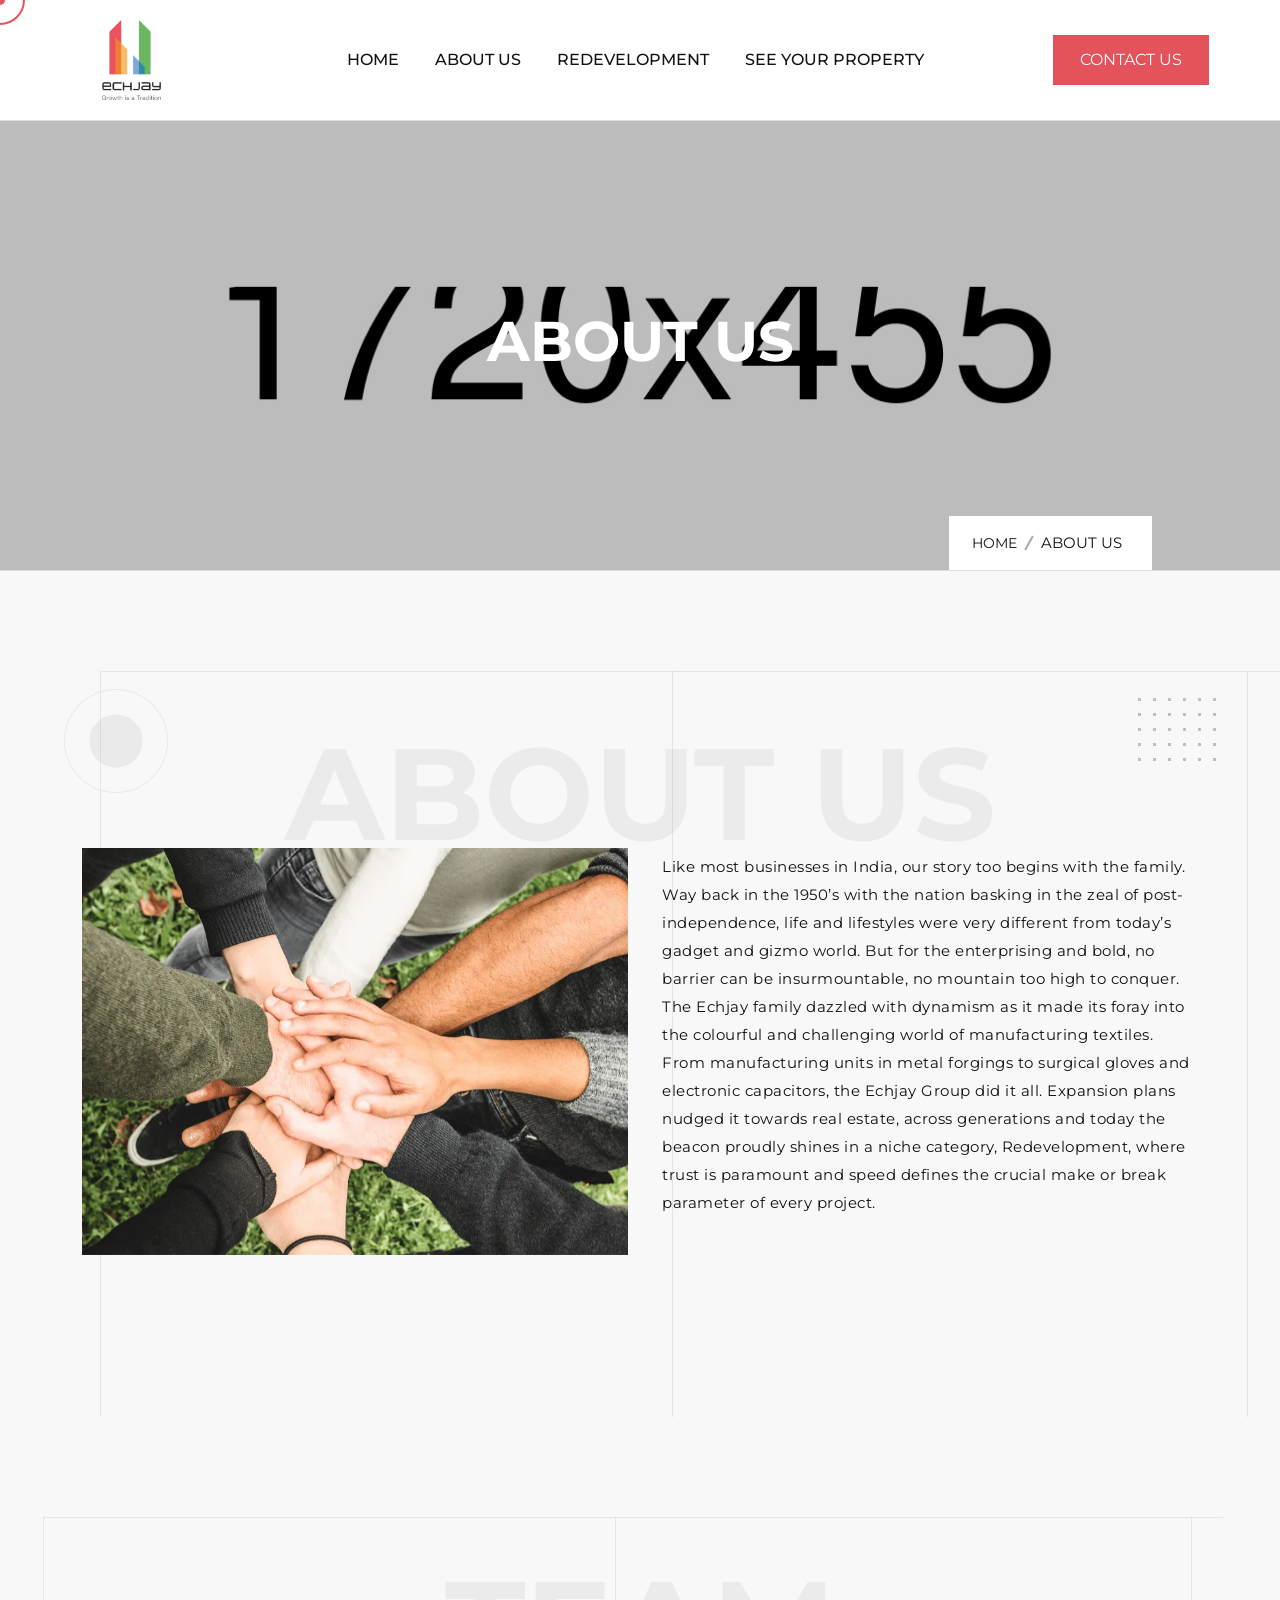
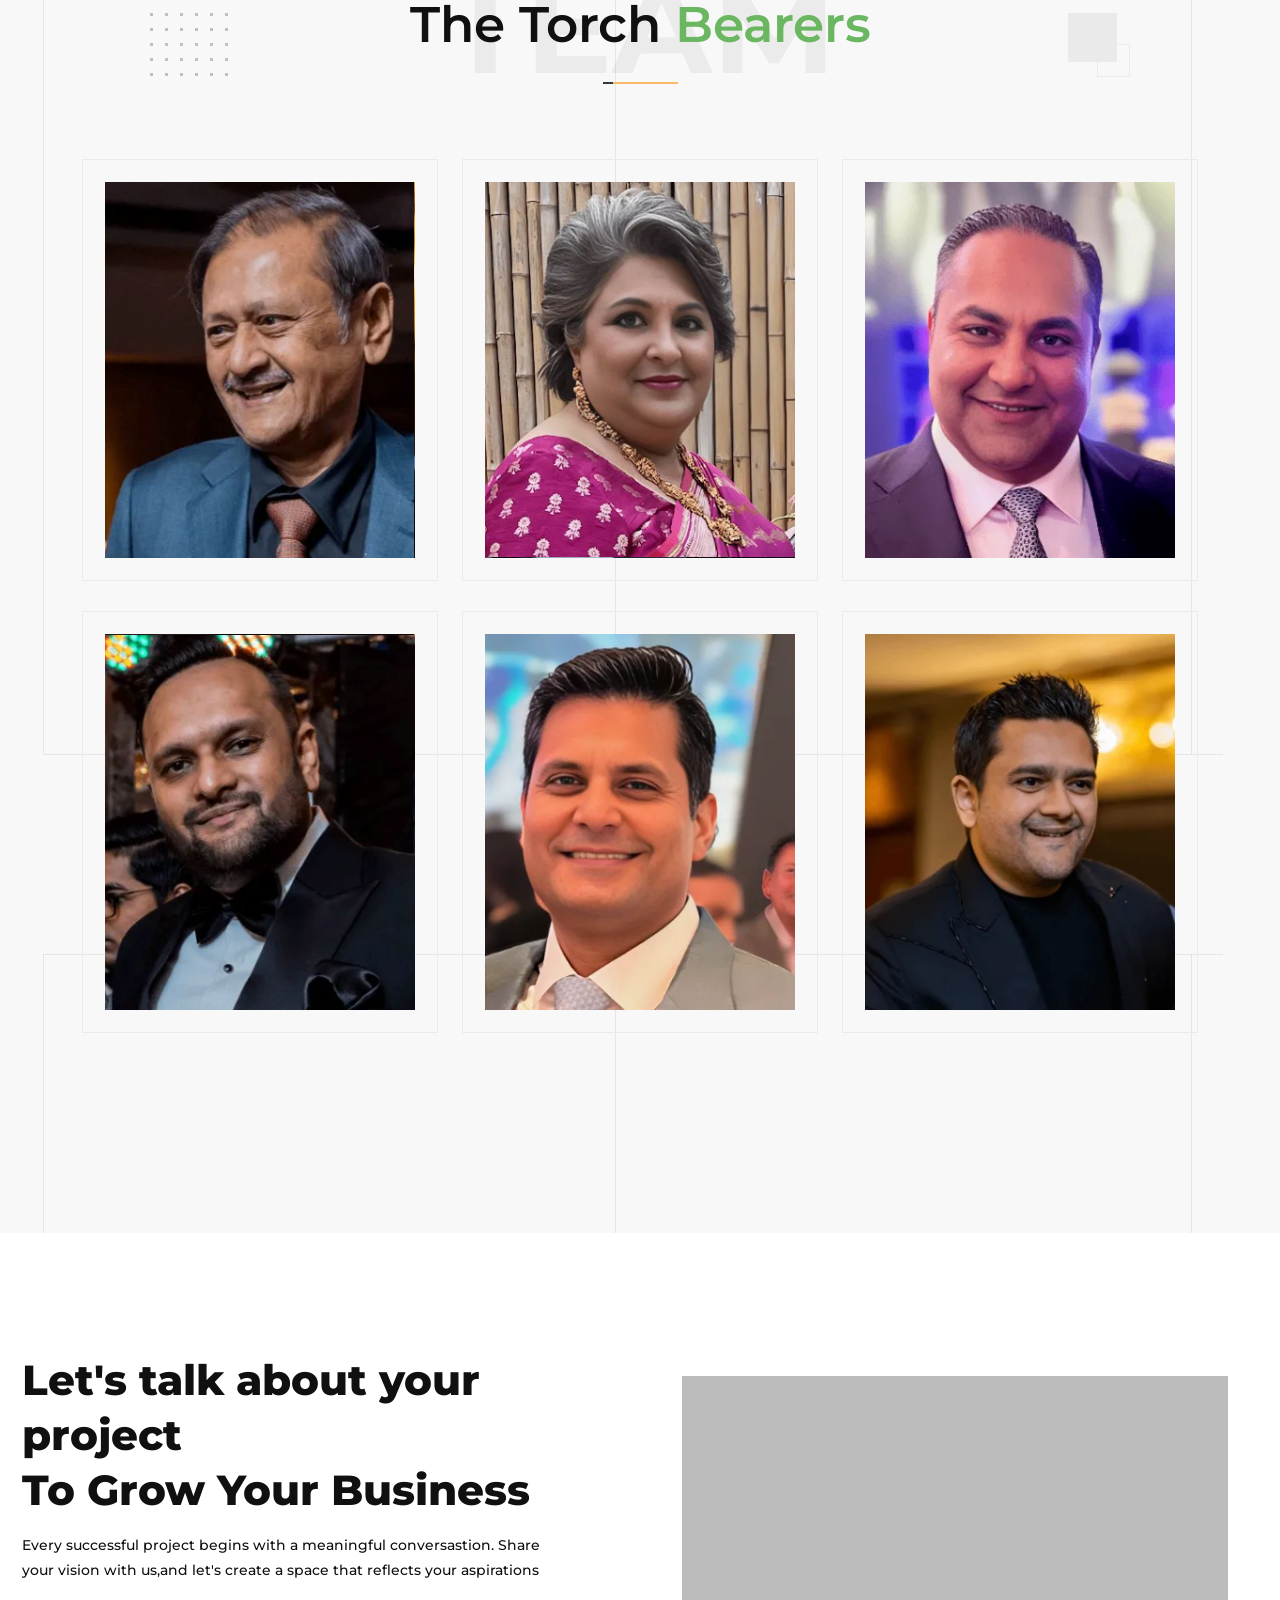
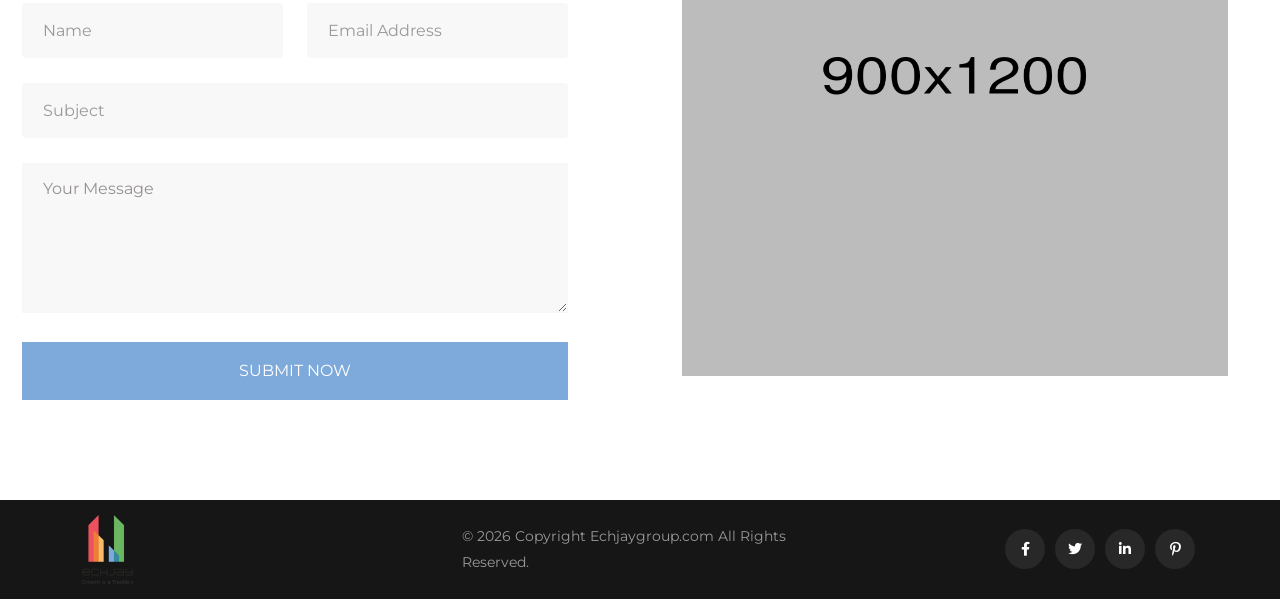
==== commit fc54db2e: "apply changes" ====
--- a/about.html
+++ b/about.html
@@ -168,7 +168,7 @@
 			</div>
 			<div class="row align-items-center">
 				<div class="col-lg-6">
-					<div class="single-about-left wow fadeInLeft">
+					<div class="single-about-left wow fadeInUp">
 						<div class="about-thumb">
 							<img src="assets/images/about-us.webp" alt="">
 						</div>
@@ -176,7 +176,7 @@
 					</div>
 				</div>
 				<div class="col-lg-6">
-					<div class="single-about-right wow fadeInRight">
+					<div class="single-about-right wow fadeInUp">
 						<div class="appoinment-tab">
 							<!-- / tab -->
 							<div class="tab">
@@ -211,7 +211,7 @@
 
 	<div class="team-area one upper style_two">
 		<div class="container">
-			<div class="row align-items-center">
+			<div class="row align-items-center wow fadeInUp">
 				<div class="col-lg-12">
 					<div class="section-title upper">
 						<div class="main-title">
@@ -231,7 +231,7 @@
 			</div>
 			<div class="row">
 				<div class="col-lg-4 col-md-6">
-					<div class="single-team-box wow fadeInLeft">
+					<div class="single-team-box wow fadeInUp">
 						<div class="team-thumb">
 							<img src="assets/images/team/deepak.png" alt="">
 						</div>
@@ -291,7 +291,7 @@
 					</div>
 				</div>
 				<div class="col-lg-4 col-md-6">
-					<div class="single-team-box wow fadeInRight">
+					<div class="single-team-box wow fadeInUp">
 						<div class="team-thumb">
 							<img src="assets/images/team/chintan.png" alt="">
 						</div>
@@ -313,14 +313,15 @@
 		<div class="container">
 			<div class="row align-items-center">
 				<div class="col-lg-6">
-					<div class="single_contact_box wow fadeInLeft">
+					<div class="single_contact_box wow fadeInUp">
 						<div class="contact_from_box">
 							<div class="section_title upper">
+								<div class="main_title">
+									<h1>Let's talk about your project <br>
+										 To Grow Your Business</h1>
+								</div>
 								<div class="sub_title">
-									<h4>GET IN TOUCH</h4>
-								</div>
-								<div class="main_title">
-									<h1>Contact Our Support Team <br> To Grow Your Business</h1>
+									<h4>Every successful project begins with a meaningful conversastion. Share your vision with us,and let's create a space that reflects your aspirations</h4>
 								</div>
 							</div>
 							<form action="#" method="POST" id="dreamit-form">
@@ -357,7 +358,7 @@
 					</div>
 				</div>
 				<div class="col-lg-6">
-					<div class="single_contact_box wow fadeInRight">
+					<div class="single_contact_box wow fadeInUp">
 						<div class="single_contact_thumb">
 							<img src="assets/images/resource/counter_r.png" alt="">
 						</div>
--- a/assets/css/style.css
+++ b/assets/css/style.css
@@ -105,10 +105,9 @@
 }
 
 .hendre_nav_manu.two {
-    background: rgba(71, 69, 69, 0.35);
+    background: rgba(255, 255, 255, 0.6);
     backdrop-filter: blur(12px);
     border-bottom: 1px solid #DEDEDE;
-    /* background: #fff!important; */
 }
 
 .hendre_nav_manu.three {
@@ -283,7 +282,7 @@
 
 
 .hendre_nav_manu.two .hendre_menu>ul>li>a {
-    color: #fff;
+    color: #111;
 }
 
 .header-button.two a {
@@ -518,7 +517,8 @@
     margin: 25px 17px;
     transition: .5s;
     text-decoration: none;
-    font-size: 15px;
+    font-size: 16px;
+    text-transform: uppercase;
     line-height: 30px;
     color: #ffffff;
     font-weight: 500;
@@ -754,7 +754,7 @@
 }
 
 .hendre_nav_manu.five.upper .hendre_menu>ul>li>a {
-    color: #fff!important;
+    color: #111!important;
 }
 
 .hendre_nav_manu.five.upper .hendre_menu>ul>li>a:hover {
@@ -762,14 +762,14 @@
 }
 
 .sticky.hendre_nav_manu.five.upper {
-    background: rgba(71, 69, 69, 0.35) !important; 
+    background: rgba(255, 255, 255, 0.6) !important; 
     backdrop-filter: blur(12px) !important;
     border-bottom: 1px solid #DDDDDD;
     padding: 0px 0px 0px 2px;
 }
 
 .hendre_nav_manu.five.upper {
-    background: rgba(71, 69, 69, 0.35); 
+    background: rgba(255, 255, 255, 0.6);
     backdrop-filter: blur(12px);
     border-bottom: 1px solid #DEDEDE;
     padding: 0px 0px 0px 0px;
@@ -1084,7 +1084,7 @@
     display: inline-block;
     font-size: 14px;
     line-height: 30px;
-    color: #515151;
+    color: #111;
     font-weight: 400;
     text-transform: uppercase;
     position: relative;
@@ -1107,7 +1107,7 @@
 .breadcumb-content ul li {
     display: inline-block;
     margin-right: 20px;
-    color: #515151;
+    color: #111;
     text-transform: uppercase;
 }
 
@@ -1145,7 +1145,7 @@
 }
 
 .sub-title h2 span {
-    color: #E4525C;
+    color: #6bb660;
 }
 
 .sub-title h2::before {
@@ -1156,7 +1156,7 @@
     bottom: -30px;
     width: 75px;
     height: 2px;
-    background: #E4525C;
+    background: #f9bb67;
     margin: 0 auto 0;
 }
 
@@ -1199,19 +1199,19 @@
 }
 
 .section_title .sub_title h4 {
-    font-size: 16px;
-    line-height: 30px;
-    color: #E4525C;
+    font-size: 14px;
+    line-height: 25px;
+    color: #101010;
     font-weight: 500;
-    margin: 0 0 0;
+    margin: 15px 0 20px;
 }
 
 .section_title .main_title h1 {
     font-size: 42px;
     line-height: 55px;
     color: #ffffff;
-    font-weight: 600;
-    margin: 15px 0 20px;
+    font-weight: 800;
+    margin: 0 0 0;
 }
 
 .section_title.upper .main_title h1 {
@@ -1219,27 +1219,28 @@
 }
 
 .section_title.upper .sub_title h4 {
-    color: #E4525C;
+    color: #101010;
 }
 
 .section_title_five .sub_title h4 {
-    font-size: 16px;
+    font-size: 20px;
     line-height: 30px;
     color: #fff;
-    font-weight: 500;
-    margin: 0 0 0;
+    font-weight: 600;
+    text-transform: uppercase;
+    margin: 15px 0 20px;
 }
 
 .section_title_five .main_title h1 {
     font-size: 42px;
     line-height: 55px;
     color: #ffffff;
-    font-weight: 600;
-    margin: 15px 0 20px;
+    font-weight: 800;
+    margin: 0px 0 0px;
 }
 
 .section_title_five.upper .sub_title h4 {
-    color: #101010;
+    color: #6bb660;
 }
 
 .section_title_five.upper .main_title h1 {
@@ -1766,15 +1767,12 @@
 
 /** Style Five **/
 
-.slider_area_five {
-    background: url(../images/slider/home-5-bg.jpg);
-    background-size: cover;
-    background-position: center;
-    background-repeat: no-repeat;
-    height: 900px;
-    margin-top: -121px;
-    position: relative;
-    z-index: 1;
+.slider_area_five.upper{
+    height:900px;
+    margin-top:-121px;
+    position:relative;
+    overflow:hidden;
+    z-index:1;
 }
 
 .slider_area_five .single-slider {
@@ -1816,9 +1814,9 @@
 
 .slider_area_five .slide_content h4 {
     font-size: 18px;
-    line-height: 30px;
+    line-height: 20px;
     color: #ffffff;
-    font-weight: 600;
+    font-weight: 700;
     margin: 0 0 0;
 }
 
@@ -1826,6 +1824,7 @@
     font-size: 60px;
     line-height: 70px;
     color: #ffffff;
+    text-transform: uppercase;
     font-weight: 700;
     margin: 20px 0 15px;
 }
@@ -1905,15 +1904,12 @@
     left: 0;
 }
 
-.slider_area_five.upper {
-    background: url(../images/slider/home-6-bg.jpg);
-    background-size: cover;
-    background-position: center;
-    background-repeat: no-repeat;
-    height: 900px;
-    margin-top: -121px;
-    position: relative;
-    z-index: 1;
+.slider_area_five.upper{
+    height:900px;
+    margin-top:-121px;
+    position:relative;
+    overflow:hidden;
+    z-index:1;
 }
 
 .slider_area_five.upper .slide_content {
@@ -2008,19 +2004,39 @@
 
 /** Style Five **/
 
-.slider_area_five.upper {
-    background: url(../images/home-hero-banner.webp);
-    background-size: cover;
-    background-position: center;
-    background-repeat: no-repeat;
-    height: 900px;
-    margin-top: -121px;
-    position: relative;
-    z-index: 1;
-}
-
+.slider_area_five.upper{
+    height:900px;
+    margin-top:-130px;
+    position:relative;
+    overflow:hidden;
+    z-index:1;
+}
+.video-bg{
+    position:absolute;
+    inset:0;
+    overflow:hidden;
+    z-index:-2;
+}
+
+.video-bg iframe{
+    position:absolute;
+    top:50%;
+    left:50%;
+    width:100vw;
+    height:56.25vw;
+    min-width:177.77vh;
+    min-height:100vh;
+    transform:translate(-50%,-50%);
+    pointer-events:none;
+}
+
+.video-overlay{
+    position:absolute;
+    inset:0;
+    z-index:-1;
+}
 .slider_area_five.upper .slide_content {
-    text-align: left;
+    text-align: center;
 }
 
 .slider_area_five.upper .slide_content h4 {
@@ -2509,7 +2525,7 @@
     left: 35px;
     height: 0%;
     width: 89%;
-    background: #D5A97A;
+   
     opacity: 0;
     transition: .5s;
 }
@@ -2701,7 +2717,7 @@
 .post-comment-description p {
     font-size: 15px;
     line-height: 28px;
-    color: #999999;
+    color: #111;
     letter-spacing: 0.5px;
     font-weight: 400;
     margin: 0 0 33px;
@@ -3232,7 +3248,7 @@
 .about_area_five .about_description p {
     font-size: 15px;
     line-height: 26px;
-    color: #999999;
+    color: #111;
     font-weight: 400;
     margin: 0 0 25px;
 }
@@ -3260,7 +3276,7 @@
 .about_area_five .about_button a {
     display: inline-block;
     font-size: 16px;
-    background: #E4525C;
+    background: #ef7d36;
     padding: 11px 29px;
     color: #fff;
     text-transform: uppercase;
@@ -3368,7 +3384,7 @@
     margin: 0 0 15px;
     font-size: 16px;
     line-height: 28px;
-    color: #616161;
+    color: #111;
     font-weight: 400;
 }
 
@@ -4523,7 +4539,7 @@
 .service-details-area .service_details_content p {
     font-size: 16px;
     line-height: 30px;
-    color: #616161;
+    color: #111;
     font-weight: 400;
     margin: 0 0 10px;
 }
@@ -4539,7 +4555,7 @@
 .service-details-area .service-steps-list ul li {
     font-size: 17px;
     line-height: 30px;
-    color: #616161;
+    color: #111;
     font-weight: 500;
     display: block;
     margin: 0 0 15px 20px;
@@ -4616,7 +4632,7 @@
     margin: 0;
     text-align: justify;
     letter-spacing: 0.3px;
-    color: #616161;
+    color: #111;
 }
 .arcke-agency {
     background: rgba(255, 255, 255, 0.82);
@@ -5689,7 +5705,7 @@
 }
 
 .contact_area_three .quote_button button {
-    background: #E4525C;
+    background: #7eaadb;
     text-align: center;
     display: inline-block;
     color: #fff;
@@ -12367,7 +12383,7 @@
 
 .copyright-area {
     background: #161616;
-    padding: 30px 0;
+    padding: 10px 0;
 }
 
 .copyright-area .copyright-title h4 {
@@ -12390,6 +12406,7 @@
     width: auto;
     max-width: 180px;
     max-height: 80px;  
+    padding: 5px 0;
     height: 100%;
     object-fit: contain;
     display: block;
--- a/assets/css/responsive.css
+++ b/assets/css/responsive.css
@@ -2153,13 +2153,13 @@
 }
 
 .slider_area_five .slide_content h1 {
-    font-size: 24px;
+    font-size: 22px;
     line-height: 35px;
     margin: 0;
 }
 
 .slider_area_five .slide_content h4 {
-    font-size: 18px;
+    font-size: 14px;
 }
 .team_area_five .team_single_box .team_single_thumb {
     margin: -80px 0 0 0px;
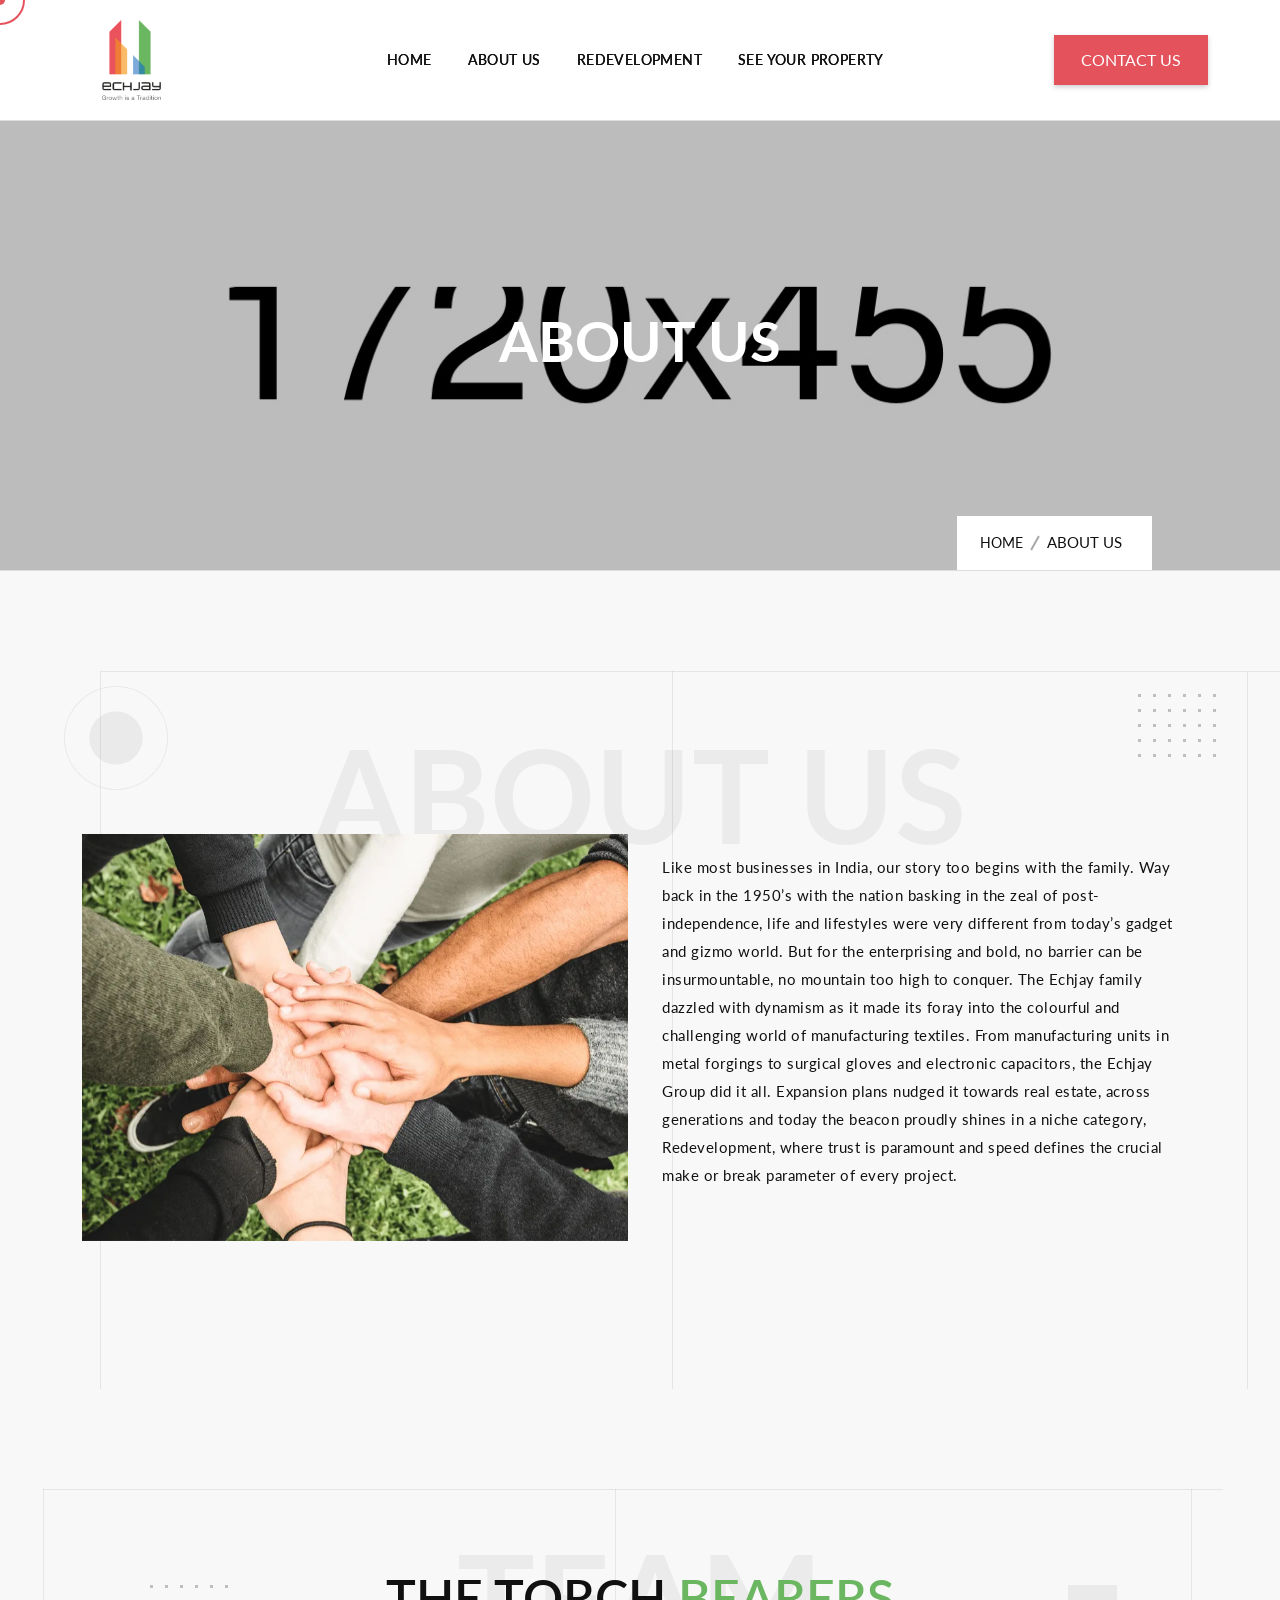
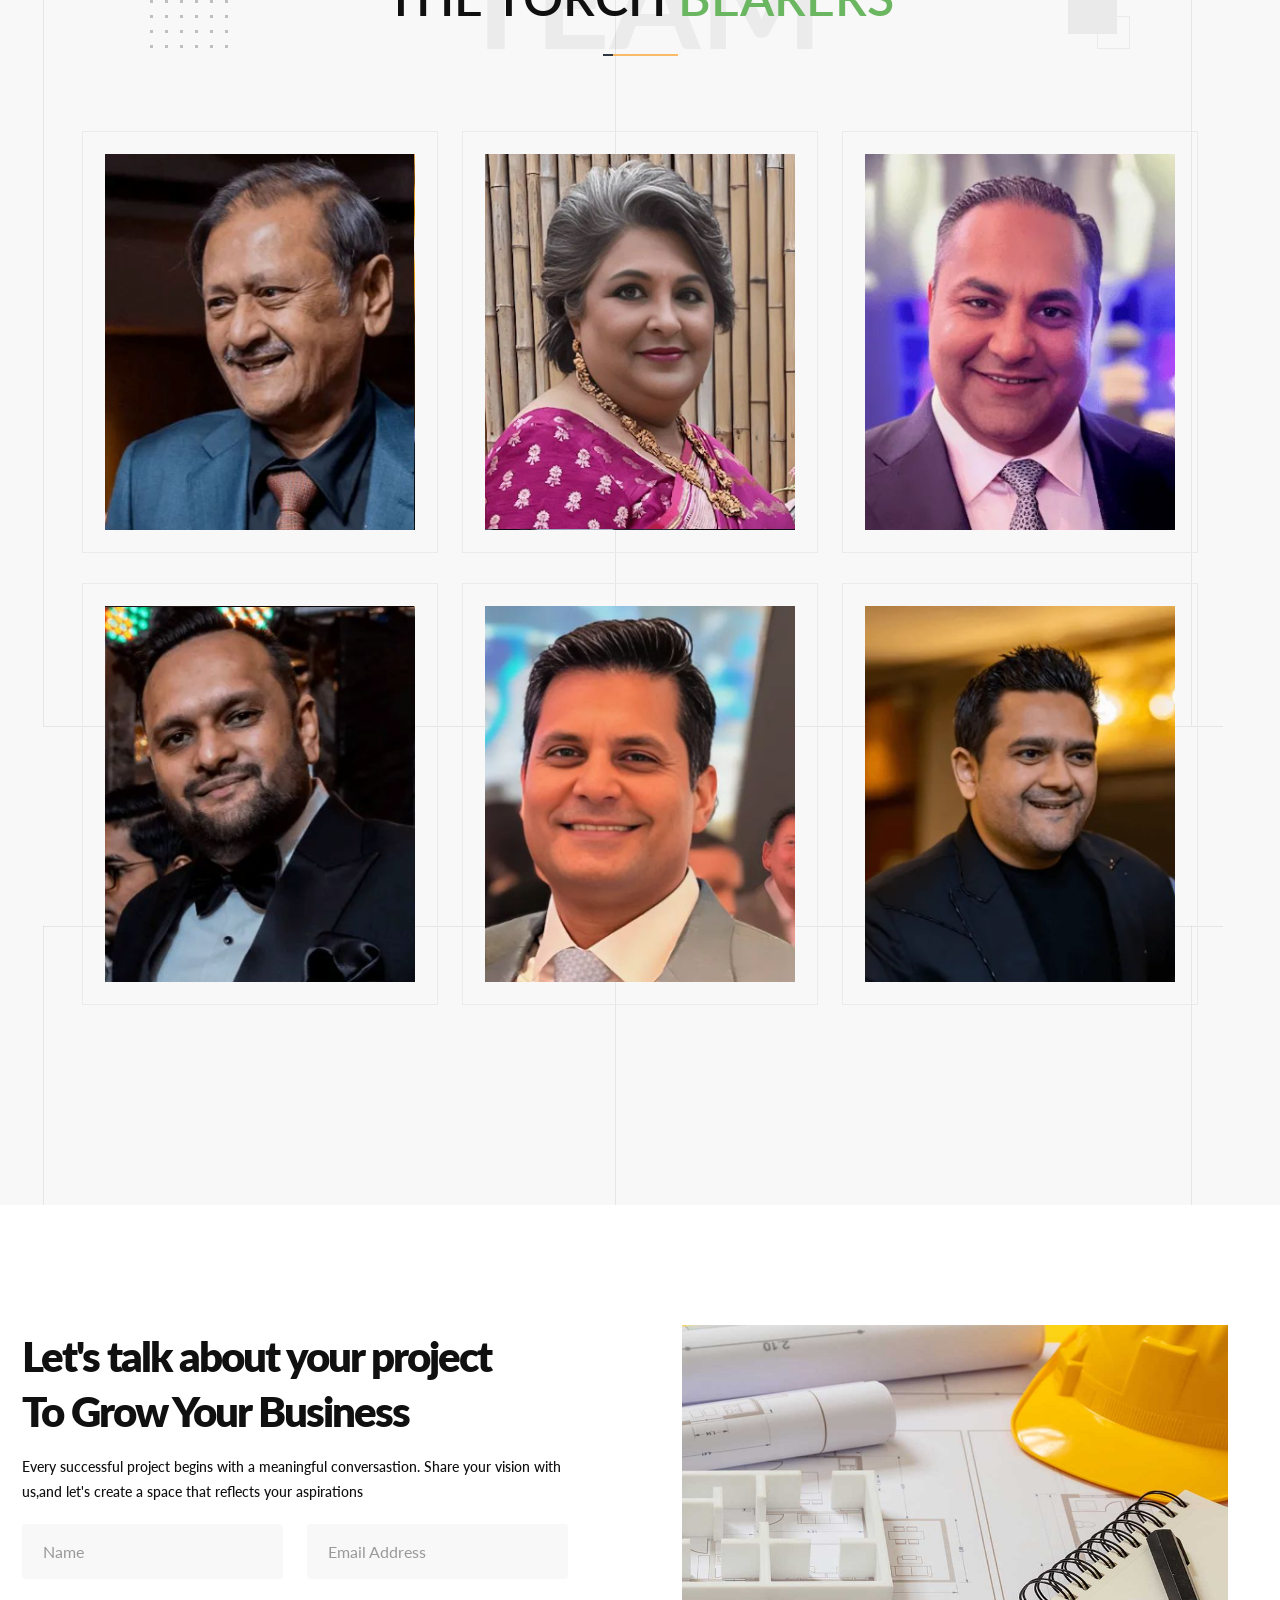
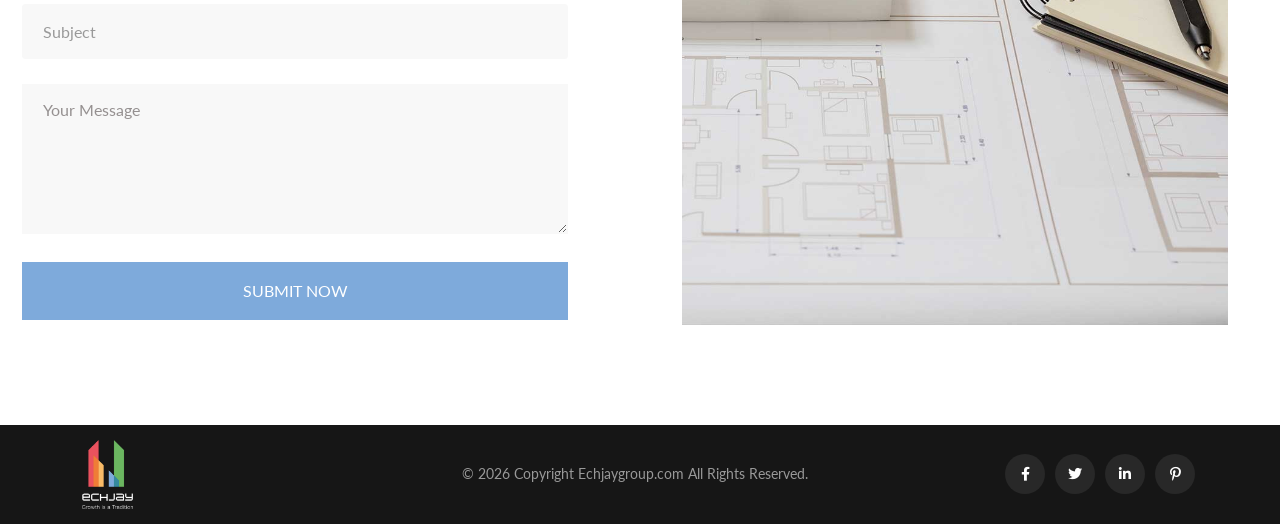
==== commit 804c02e7: "apply changes" ====
--- a/about.html
+++ b/about.html
@@ -360,7 +360,7 @@
 				<div class="col-lg-6">
 					<div class="single_contact_box wow fadeInUp">
 						<div class="single_contact_thumb">
-							<img src="assets/images/resource/counter_r.png" alt="">
+							<img src="assets/images/home-image.jpg" alt="">
 						</div>
 					</div>
 				</div>
@@ -378,7 +378,7 @@
 				<div class="col-lg-4 col-md-6">
 					<div class="single-copyright-box">
 						<div class="copyright-logo">
-							<img src="assets/images/ECHJAY_logo.png" alt="">
+							<img src="assets/images/echjay_logo-white.png" alt="">
 						</div>
 					</div>
 				</div>
--- a/assets/css/theme-default.css
+++ b/assets/css/theme-default.css
@@ -7,6 +7,7 @@
 
 
 @import url('https://fonts.googleapis.com/css2?family=Montserrat:ital,wght@0,100;0,200;0,300;0,400;0,500;0,600;0,700;0,800;0,900;1,100;1,200;1,300;1,400;1,500;1,600;1,700;1,800;1,900&display=swap');
+@import url('https://fonts.googleapis.com/css2?family=Lato:ital,wght@0,100;0,300;0,400;0,700;0,900;1,100;1,300;1,400;1,700;1,900&family=Poppins:ital,wght@0,100;0,200;0,300;0,400;0,500;0,600;0,700;0,800;0,900;1,100;1,200;1,300;1,400;1,500;1,600;1,700;1,800;1,900&display=swap');
 html,
 
 body {
@@ -21,9 +22,10 @@
     color: #fff;
     font-size: 15px;
     font-weight: 400;
+    overflow: hidden;
     line-height: 28px;
     text-align: left!important;
-    font-family: 'Montserrat', sans-serif;
+    font-family: "Lato", sans-serif;
 }
 
 p {
@@ -39,7 +41,7 @@
 h5,
 h6 {
     color: #fff;
-    font-family: 'Montserrat', sans-serif;
+    font-family: "Lato", sans-serif;
     font-style: normal;
     margin-bottom: 0;
     margin-top: 11px;
--- a/assets/css/style.css
+++ b/assets/css/style.css
@@ -517,13 +517,16 @@
     margin: 25px 17px;
     transition: .5s;
     text-decoration: none;
-    font-size: 16px;
+    font-size:  0.875rem;
     text-transform: uppercase;
     line-height: 30px;
+    letter-spacing: 0.025rem;
     color: #ffffff;
     font-weight: 500;
     position: relative;
     z-index: 1;
+    background: linear-gradient(180deg, #4a4a4a 0%, #1f1f1f 35%, #000000 60%, #3a3a3a 100%);
+    -webkit-background-clip: text;
 }
 
 .hendre_menu>ul>li>a::after {
@@ -715,6 +718,7 @@
     background: #E4525C;
     padding: 11px 27px;
     color: #fff;
+    box-shadow: 0 2px 5px #ccc;
     text-transform: uppercase;
     position: relative;
     z-index: 1;
@@ -1137,6 +1141,7 @@
     font-size: 50px;
     line-height: 58px;
     color: #ffffff;
+    text-transform: uppercase;
     font-weight: 600;
     margin: 0 0 0;
     position: relative;
@@ -1209,6 +1214,7 @@
 .section_title .main_title h1 {
     font-size: 42px;
     line-height: 55px;
+    letter-spacing: -0.125rem;
     color: #ffffff;
     font-weight: 800;
     margin: 0 0 0;
@@ -1234,6 +1240,7 @@
 .section_title_five .main_title h1 {
     font-size: 42px;
     line-height: 55px;
+    letter-spacing: -0.125rem;
     color: #ffffff;
     font-weight: 800;
     margin: 0px 0 0px;
@@ -1816,6 +1823,11 @@
     font-size: 18px;
     line-height: 20px;
     color: #ffffff;
+     text-shadow:
+        0 0 5px rgba(255,255,255,.15),
+        0 3px 8px rgba(0,0,0,.9),
+        0 8px 25px rgba(0,0,0,.8),
+        0 15px 45px rgba(0,0,0,.6);
     font-weight: 700;
     margin: 0 0 0;
 }
@@ -1824,6 +1836,11 @@
     font-size: 60px;
     line-height: 70px;
     color: #ffffff;
+     text-shadow:
+        0 0 5px rgba(255,255,255,.15),
+        0 3px 8px rgba(0,0,0,.9),
+        0 8px 25px rgba(0,0,0,.8),
+        0 15px 45px rgba(0,0,0,.6);
     text-transform: uppercase;
     font-weight: 700;
     margin: 20px 0 15px;
@@ -3279,6 +3296,7 @@
     background: #ef7d36;
     padding: 11px 29px;
     color: #fff;
+    box-shadow: 0 2px 5px #ccc;
     text-transform: uppercase;
     position: relative;
     z-index: 1;
@@ -3328,7 +3346,7 @@
 }
 
 .about_area_five .about_button a:hover{
-    color: #101010 ;
+    color: #6bb660;
 }
 
 .about_area_five .about_button a:hover::after{
@@ -3353,11 +3371,11 @@
 }
 
 .about_area_five.upper .about_button a:hover{
-    color: #fff;
+    color: #111;
 }
 
 .about_area_five.upper .about_button a::after {
-    background: #101010;
+    background: #fff;
 }
 
 .about-area-seven {
@@ -3420,7 +3438,7 @@
     color: #101010;
     font-weight: 600;
     display: inline-block;
-    border-bottom: 1px solid #E4525C
+    border-bottom: 1px solid #6bb660
 }
 
 .about-area-seven .about-button a i {
@@ -3433,7 +3451,7 @@
 }
 
 .about-area-seven .about-button a:hover{
-    color: #E4525C;
+    color: #6bb660;
 }
 
 .about-area-seven .appoinment-tab .tabs li a:hover{
@@ -5725,7 +5743,7 @@
     right: 0;
     height: 100%;
     width: 0%;
-    background: #101010;
+    background: #6bb660;
     z-index: -1;
     transition: .9s;
 }
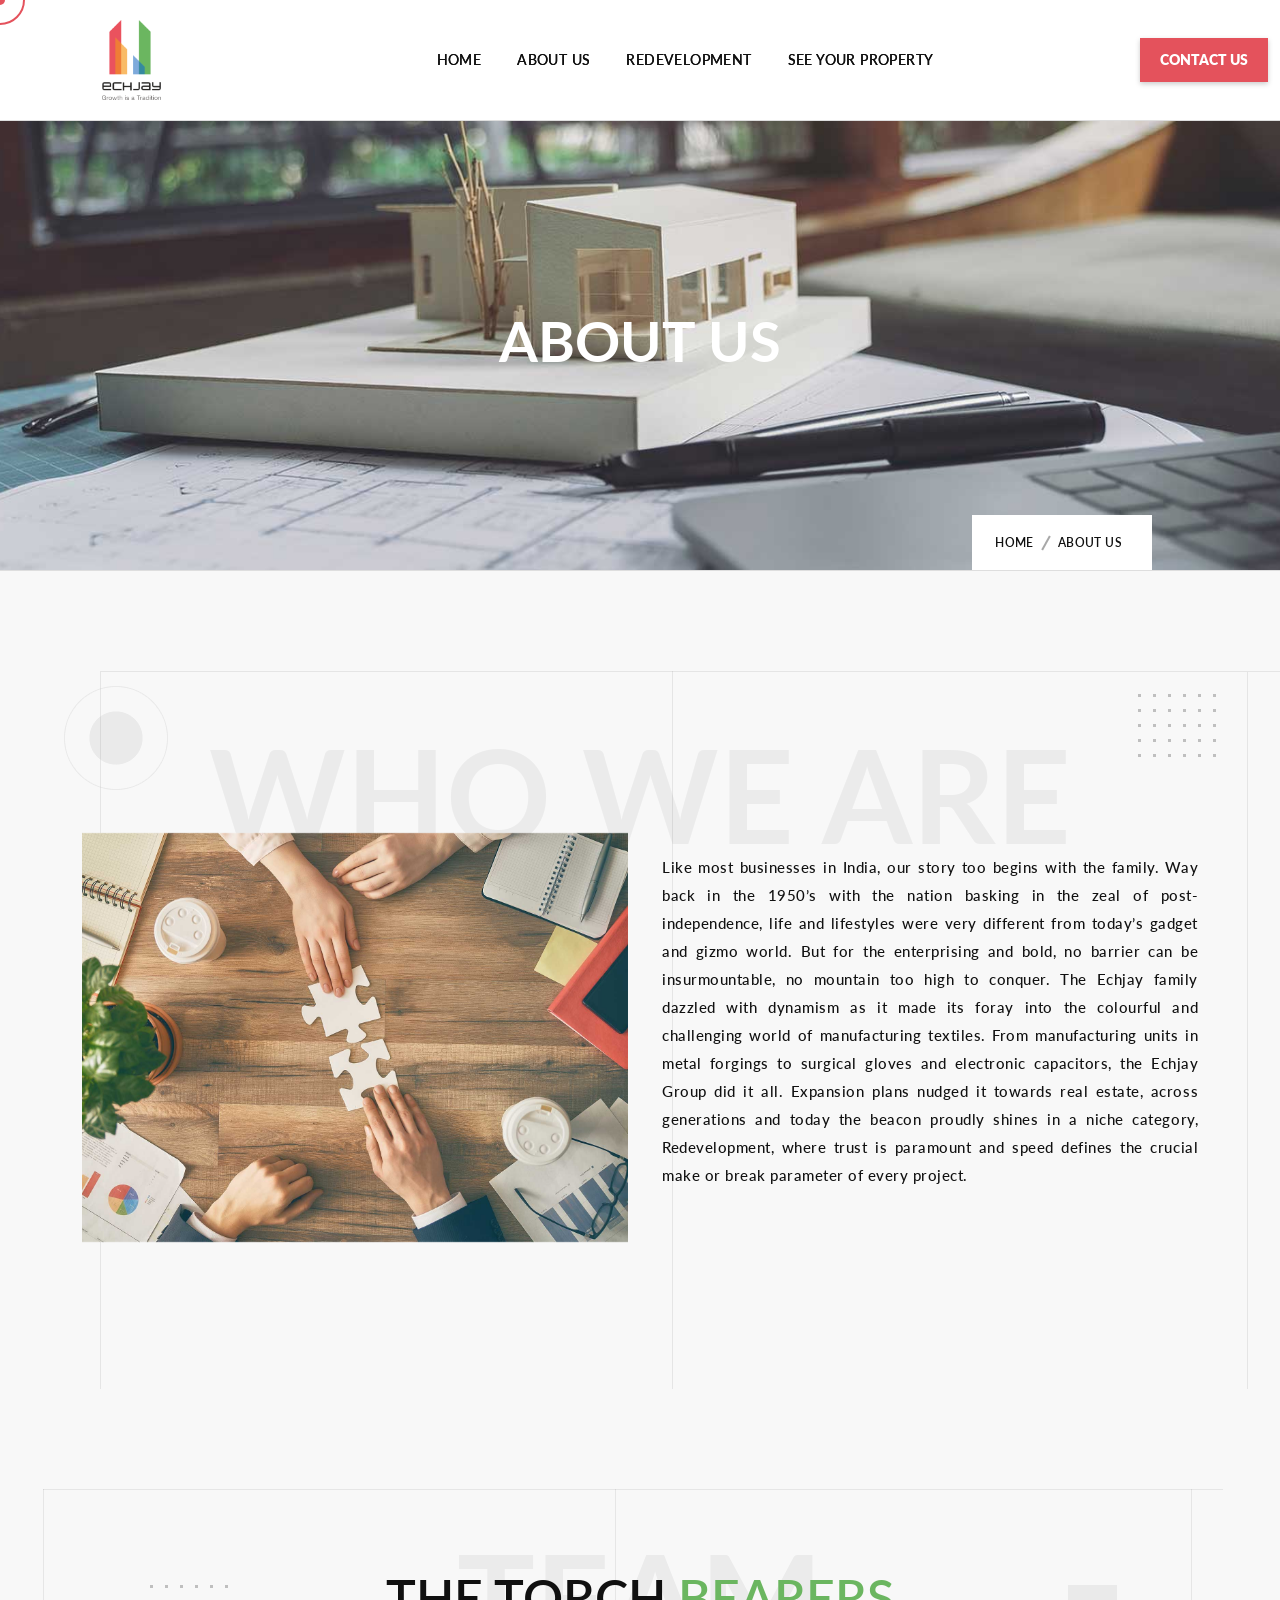
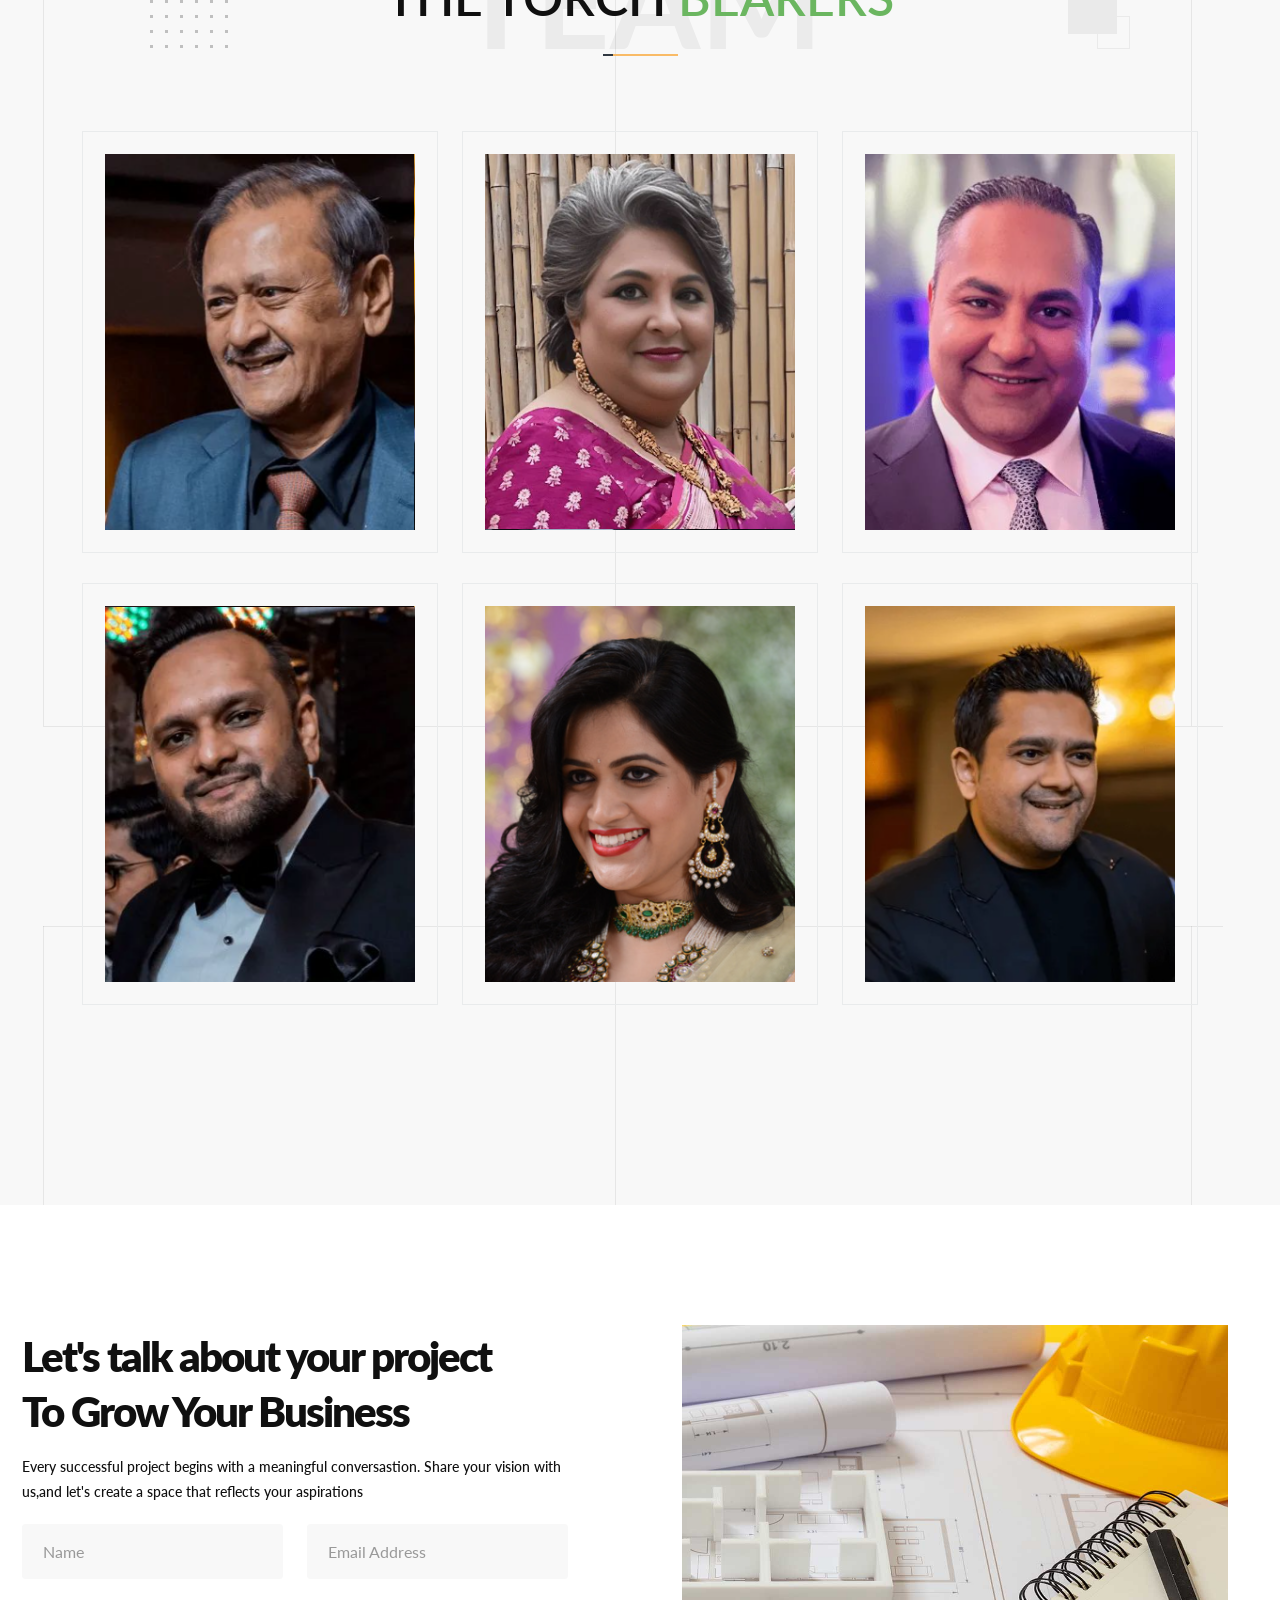
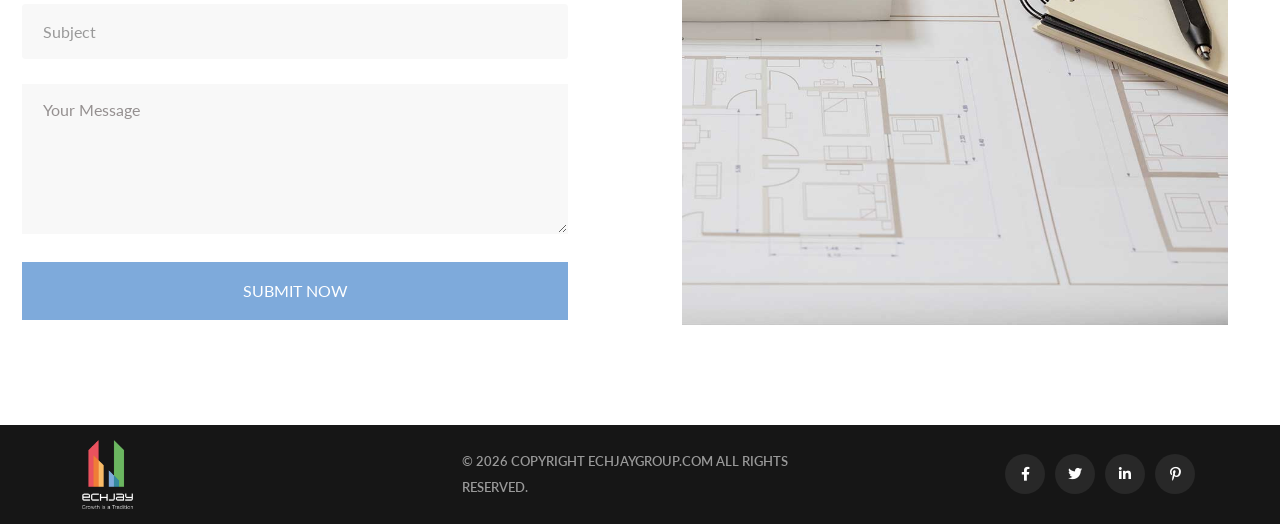
==== commit ba061c6f: "apply changes" ====
--- a/about.html
+++ b/about.html
@@ -75,7 +75,7 @@
 						</a>
 					</div>
 				</div>
-				<div class="col-lg-7">
+				<div class="col-lg-8">
 					<nav class="hendre_menu">
 						<ul class="nav_scroll">
 							<li><a href="index.html">Home</a>
@@ -88,7 +88,7 @@
 						</ul>
 					</nav>
 				</div>
-				<div class="col-lg-3">
+				<div class="col-lg-2">
 					<div class="header-src-box">
 						<div class="head-btn">
 							<a href="contact.html">Contact Us</a>							
@@ -154,7 +154,7 @@
 				<div class="col-lg-12">
 					<div class="section-title upper">
 						<div class="main-title">
-							<h1>About Us</h1>
+							<h1>Who We Are</h1>
 						</div>
 						
 					</div>
@@ -170,7 +170,7 @@
 				<div class="col-lg-6">
 					<div class="single-about-left wow fadeInUp">
 						<div class="about-thumb">
-							<img src="assets/images/about-us.webp" alt="">
+							<img src="assets/images/about/about-img.jpg" alt="">
 						</div>
 						
 					</div>
@@ -281,11 +281,11 @@
 				<div class="col-lg-4 col-md-6">
 					<div class="single-team-box wow fadeInUp">
 						<div class="team-thumb">
-							<img src="assets/images/team/veerla.png" alt="">
-						</div>
-						<div class="team-content">
-							<h3>Veeral Doshi</h3>
-							<span>Known as the no-nonsense iron man, he was so feared and respected that his word would be considered as ‘the law’.</span>
+							<img src="assets/images/team/devika.png" alt="">
+						</div>
+						<div class="team-content">
+							<h3>Devika Doshi</h3>
+							<span>Grounded in integrity & ethics, she is the one we look at when we are not sure what is the right thing to do.</span>
 							
 						</div>
 					</div>
@@ -309,10 +309,17 @@
 	<!--==================================================-->
 	<!-- End team-area -->
 	<!--==================================================-->
-	<div class="contact_area_three upper">
+<div class="contact_area_three upper">
 		<div class="container">
 			<div class="row align-items-center">
-				<div class="col-lg-6">
+				<div class="col-lg-6 order-lg-2">
+					<div class="single_contact_box wow fadeInUp">
+						<div class="single_contact_thumb">
+							<img src="assets/images/home-image.jpg" alt="">
+						</div>
+					</div>
+				</div>
+				<div class="col-lg-6 order-lg-1">
 					<div class="single_contact_box wow fadeInUp">
 						<div class="contact_from_box">
 							<div class="section_title upper">
@@ -357,13 +364,7 @@
 						</div>
 					</div>
 				</div>
-				<div class="col-lg-6">
-					<div class="single_contact_box wow fadeInUp">
-						<div class="single_contact_thumb">
-							<img src="assets/images/home-image.jpg" alt="">
-						</div>
-					</div>
-				</div>
+				
 			</div>
 		</div>
 	</div>
--- a/assets/css/style.css
+++ b/assets/css/style.css
@@ -187,7 +187,7 @@
     width: 100%;
     -webkit-box-shadow: 0 2px 5px -2px rgba(0, 0, 0, 0.1);
     box-shadow: 0 2px 5px -2px rgba(0, 0, 0, 0.1);
-    background: rgba(71, 69, 69, 0.35);
+    background: rgba(255, 255, 255, 0.65);
     backdrop-filter: blur(12px);
     border-bottom: 1px solid #DEDEDE;
     transition: .5s;
@@ -197,7 +197,7 @@
 }
 
 .header-src-box {
-    text-align: center;
+    text-align: right;
 }
 
 .header-icon {
@@ -590,12 +590,12 @@
 
 .hendre_menu ul .sub-menu li a {
     display: block;
-    padding: 12px 20px;
+    padding: 8px 20px;
     margin: 0;
     line-height: 1.3;
     letter-spacing: normal;
-    font-size: 16px;
-    font-weight: 400;
+    font-size: 0.865rem;
+    font-weight: 800;
     text-transform: capitalize;
     -webkit-transition: .1s;
     transition: .1s;
@@ -714,9 +714,10 @@
 
 .head-btn a {
     display: inline-block;
-    font-size: 16px;
+    font-size: 0.865rem;
+    font-weight: 800;
     background: #E4525C;
-    padding: 11px 27px;
+    padding: 8px 20px;
     color: #fff;
     box-shadow: 0 2px 5px #ccc;
     text-transform: uppercase;
@@ -1054,7 +1055,7 @@
 ==================================================-*/
 
 .breadcumb-area {
-    background: url(../images/resource/breadcumb.jpg);
+    background: url(/assets/images/about/about-pg-header-bg.jpg);
     background-repeat: no-repeat;
     background-size: cover;
     background-position: center;
@@ -1086,10 +1087,11 @@
 
 .breadcumb-content ul li a {
     display: inline-block;
-    font-size: 14px;
+    font-size: 0.725rem;
     line-height: 30px;
     color: #111;
-    font-weight: 400;
+    font-weight: 600;
+    letter-spacing: 0.025rem;
     text-transform: uppercase;
     position: relative;
     z-index: 1;
@@ -1110,6 +1112,14 @@
 
 .breadcumb-content ul li {
     display: inline-block;
+    font-size: 0.725rem;
+    line-height: 30px;
+    color: #111;
+    font-weight: 600;
+    letter-spacing: 0.025rem;
+    position: relative;
+    z-index: 1;
+    transition: .5s;
     margin-right: 20px;
     color: #111;
     text-transform: uppercase;
@@ -2732,12 +2742,13 @@
 }
 
 .post-comment-description p {
-    font-size: 15px;
+    font-size: 0.965rem;
     line-height: 28px;
     color: #111;
     letter-spacing: 0.5px;
-    font-weight: 400;
+    font-weight: 500;
     margin: 0 0 33px;
+    text-align: justify;
 }
 
 .tab-thumb {
@@ -4548,7 +4559,7 @@
 
 .service-details-area .service_details_content h3 {
     font-size: 20px;
-    line-height: 58px;
+    line-height: 1.8;
     color: #101010;
     font-weight: 600;
     margin: 0 0 0;
@@ -5969,27 +5980,27 @@
     margin: 0 auto 0;
     left: 0;
     right: 0;
-    background: rgba(71, 69, 69, 0.35);
+    background: rgba(255, 255, 255, 0.6);
     width: 90%;
-    padding: 35px 20px;
+    padding: 20px 10px;
     transition: .9s;
     opacity: 0;
 }
 
 .team-area.one .team-content h3 {
     font-size: 22px;
-    line-height: 26px;
+    line-height: 1;
     text-transform: uppercase;
-    color: #ffffff;
+    color: #111;
     font-weight: 700;
     margin: 2px 0 11px;
 }
 
 .team-area.one .team-content span {
     font-size: 14px;
-    line-height: 26px;
+    line-height: 1;
     text-transform: capitalize;
-    color: #fffffe;
+    color: #111;
     font-weight: 400;
 }
 
@@ -9507,15 +9518,16 @@
 
 .portfolio-details-area .sideber-title h2 {
     font-size: 28px;
-    padding: 35px 0 20px;
+    padding: 25px 0 10px;
     color: #303030;
+    line-height: 1.2;
     text-align: center;
     font-weight: 600;
     text-transform: capitalize;
 }
 
 .portfolio-details-area .sideber-title p {
-    color: #626262;
+    color: #111;
     font-weight: 300;
     text-align: center;
     font-size: 14px;
@@ -10960,6 +10972,7 @@
     font-size: 15px;
     line-height: 26px;
     color: #999999;
+    text-transform: uppercase;
     font-weight: 400;
     margin: 24px 0 24px;
     text-align: center;
@@ -12405,10 +12418,11 @@
 }
 
 .copyright-area .copyright-title h4 {
-    font-size: 14px;
+    font-size: 13px;
     line-height: 26px;
+    text-transform: uppercase;
     color: #999999;
-    font-weight: 400;
+    font-weight: 600;
     margin: 0 0 0;
 }
 
--- a/assets/css/responsive.css
+++ b/assets/css/responsive.css
@@ -1945,8 +1945,8 @@
 }
 
 .sub-title h2 {
-    font-size: 24px;
-    line-height: 35px;
+    font-size: 1.75rem;
+    line-height: 2.5;
 }
 
 .about-area.one .abouts-shapes {
@@ -2049,7 +2049,7 @@
 }
 
 .main-title h1 {
-    font-size: 32px;
+    font-size: 3rem;
 }
 
 .blog-area.one .row.bd-tp {
@@ -2085,8 +2085,9 @@
 }
 
 .section_title .main_title h1 {
-    font-size: 21px;
-    line-height: 40px;
+    font-size: 2rem;
+    line-height: 1.1;
+    letter-spacing: 0;
 }
 
 .about_area_three .about_button {
@@ -2174,8 +2175,10 @@
 }
 
 .section_title_five .main_title h1 {
-    font-size: 20px;
-    line-height: 30px;
+    font-size: 2rem;
+    line-height: 1.1;
+    letter-spacing: 0;
+
 }
 
 .section_title_five .sub_title h4 {
@@ -2215,7 +2218,7 @@
     margin: 0 0px 30px;
 }
 .project-area.one {
-    padding: 100px 0 100px;
+    padding: 50px 10px 50px;
 }
 .testimonial_area_five .single_testimonial_box .testimonial_description p {
     font-size: 12px;
@@ -2423,7 +2426,8 @@
     left: 60%;
 }
 .sub-title h2::after {
-    top: 63px!important;
+    top: calc(100% + 28px) !important;
+    
 }
 
 .project-area.one .project-content.style-one .project-button::before {
@@ -2448,7 +2452,7 @@
     display: none;
 }
 .about-area.one {
-    padding: 102px 0 15px;
+    padding: 50px 10px 50px;
 }
 .service-area.one {
     padding: 0 0 116px;
@@ -2457,7 +2461,7 @@
     display: none;
 }
 .team-area.one {
-    padding: 40px 0 90px;
+    padding: 0px 10px 50px;
 }
 .team-area.one::before {
     display: none;
@@ -2715,7 +2719,7 @@
 @media (max-width: 991px){
 
 .about-area-seven{
-    padding:70px 0;
+    padding:70px 10px;
 }
 
 .about-area-seven .single-about-left{
@@ -2850,5 +2854,44 @@
 .feature-item span{
     font-size:12px;
 }
-
+.about_area_five{
+    padding: 60px 0;
+}
+.slider_area_five.upper{
+    height: 100vh;
+    margin-top: 0 ;
+}
+.about_area_five {
+    padding-left: 10px;
+    padding-right: 10px;
+}
+.contact_area_three{
+    padding: 60px 10px 60px;
+}
+.contact_area_three .single_contact_thumb img {
+    width: auto;
+    max-width: 100%;
+    margin-left: 0;
+    height: auto;
+    margin-bottom: 2rem;
+}
+.contact_area_three{
+    padding-left: 10px;
+    padding-right: 10px;
+   
+}
+.breadcumb-area{
+    height: 300px;
+}
+.service-details-area{
+    padding: 50px 10px 50px;
+}
+.portfolio-details-area .sideber-title h2 {
+    text-align: justify;
+    padding: 10px;
+}
+.portfolio-details-area .sideber-title p {
+   text-align: justify;
+   padding: 0 10px;
+}
 }
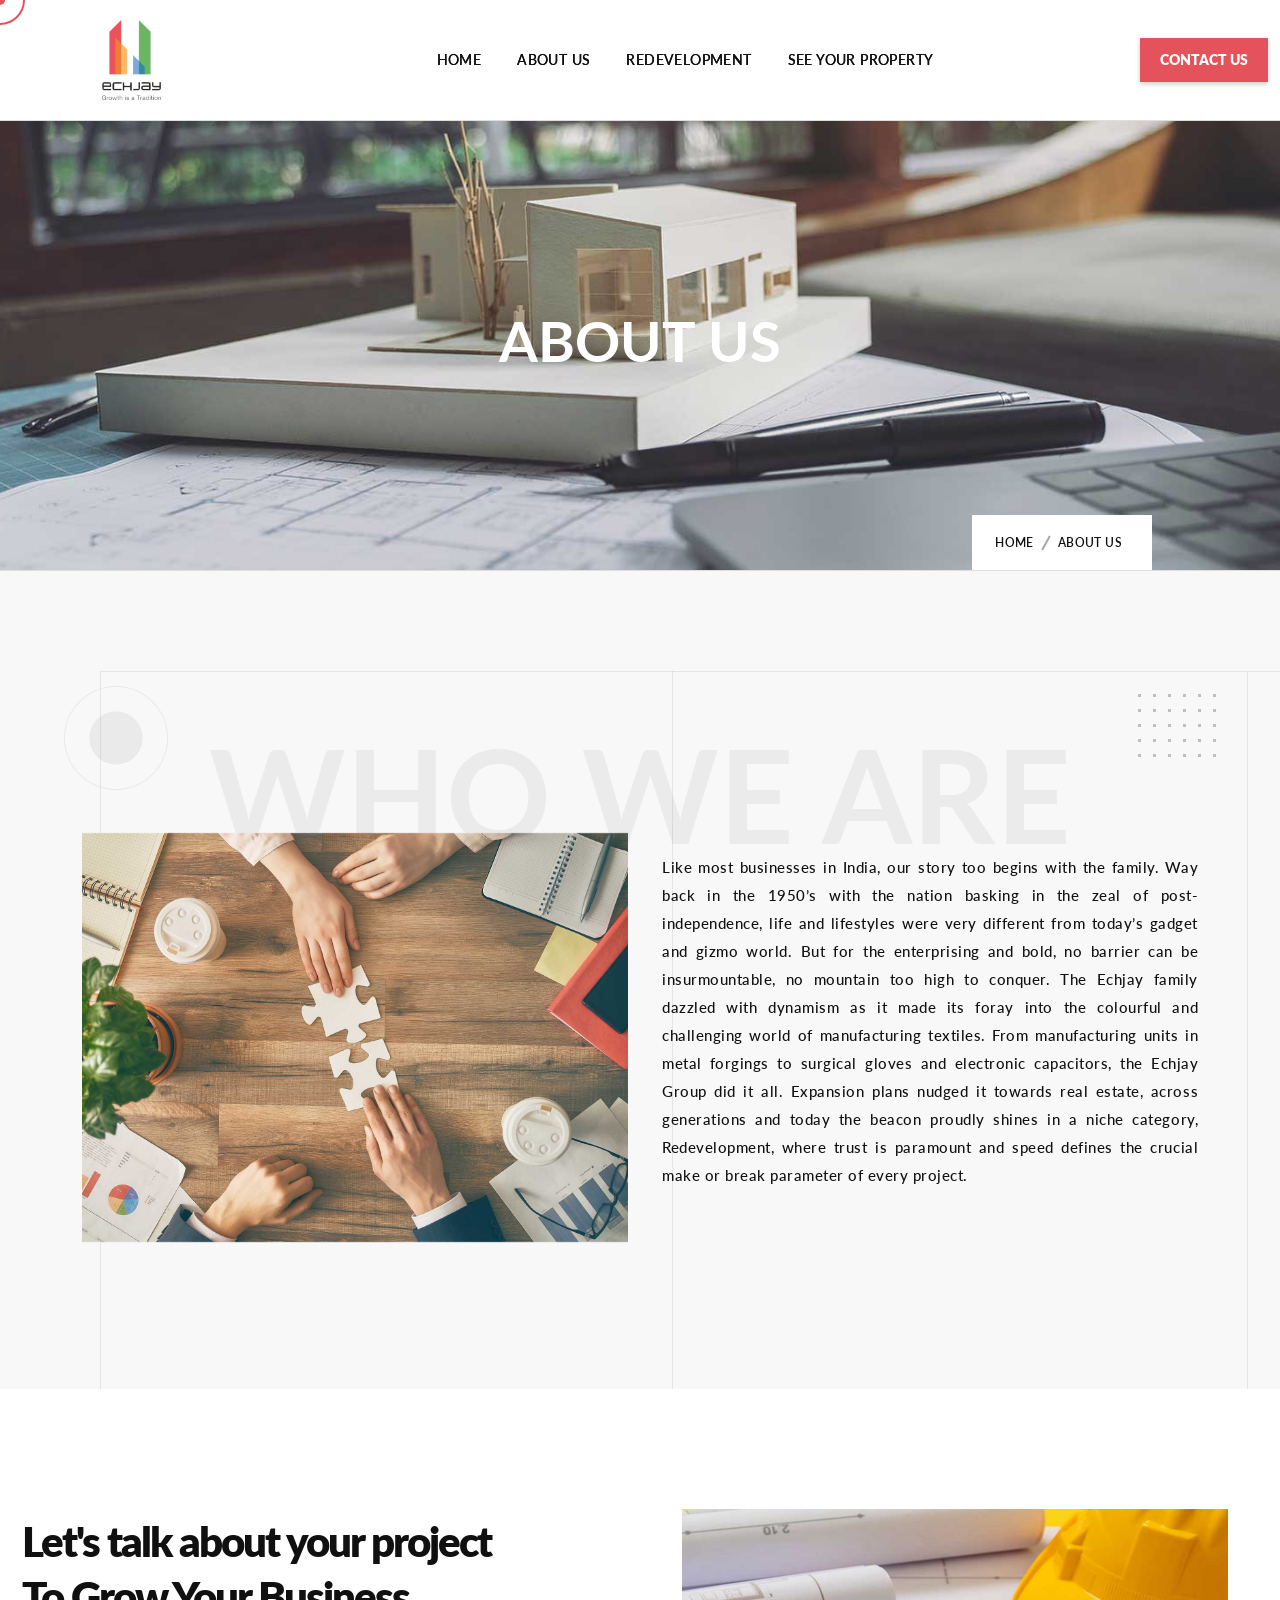
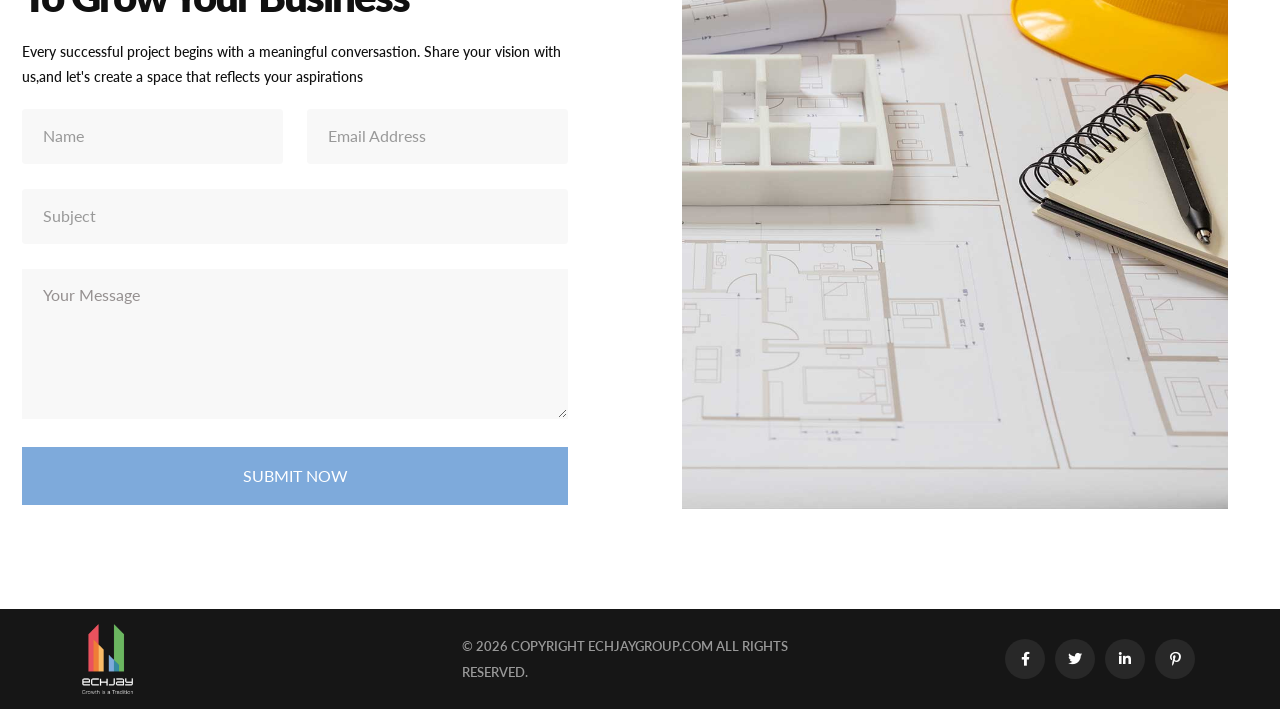
==== commit 5e0c7d68: "apply changes" ====
--- a/about.html
+++ b/about.html
@@ -209,102 +209,6 @@
 	<!-- Start team-area -->
 	<!--==================================================-->
 
-	<div class="team-area one upper style_two">
-		<div class="container">
-			<div class="row align-items-center wow fadeInUp">
-				<div class="col-lg-12">
-					<div class="section-title upper">
-						<div class="main-title">
-							<h1>TEAM</h1>
-						</div>
-						<div class="sub-title">
-							<h2>The Torch <span>Bearers</span></h2>
-						</div>
-					</div>
-					<div class="team-shap bounce-animate3">
-						<img src="assets/images/resource/counter-shape.png" alt="">
-					</div>
-					<div class="team-shape bounce-animate2">
-						<img src="assets/images/resource/counter-shap.png" alt="">
-					</div>
-				</div>
-			</div>
-			<div class="row">
-				<div class="col-lg-4 col-md-6">
-					<div class="single-team-box wow fadeInUp">
-						<div class="team-thumb">
-							<img src="assets/images/team/deepak.png" alt="">
-						</div>
-						<div class="team-content">
-							<h3>Deepak Doshi</h3>
-							<span>The visionary who guided the clan post the dawn of Independence when self-reliance was the motto which drove every business, big or small.</span>
-							
-						</div>
-					</div>
-				</div>
-				<div class="col-lg-4 col-md-6">
-					<div class="single-team-box wow fadeInUp">
-						<div class="team-thumb">
-							<img src="assets/images/team/jasmin.png" alt="">
-						</div>
-						<div class="team-content">
-							<h3>Jasmine Doshi</h3>
-							<span>Empowering a woman is gracious but when a woman empowers our business, its simply magical!</span>
-							
-						</div>
-					</div>
-				</div>
-				<div class="col-lg-4 col-md-6">
-					<div class="single-team-box wow fadeInUp">
-						<div class="team-thumb">
-							<img src="assets/images/team/premal.png" alt="">
-						</div>
-						<div class="team-content">
-							<h3>Premal Doshi</h3>
-							<span>The strategist who builds the bridge between where we are and where we want to be.</span>
-							
-						</div>
-					</div>
-				</div>
-				<div class="col-lg-4 col-md-6">
-					<div class="single-team-box wow fadeInUp">
-						<div class="team-thumb">
-							<img src="assets/images/team/dhananjay.png" alt="">
-						</div>
-						<div class="team-content">
-							<h3>Dhananjay Doshi</h3>
-							<span>The go to person to spot latest business trends and new opportunities.</span>
-							
-						</div>
-					</div>
-				</div>
-				<div class="col-lg-4 col-md-6">
-					<div class="single-team-box wow fadeInUp">
-						<div class="team-thumb">
-							<img src="assets/images/team/devika.png" alt="">
-						</div>
-						<div class="team-content">
-							<h3>Devika Doshi</h3>
-							<span>Grounded in integrity & ethics, she is the one we look at when we are not sure what is the right thing to do.</span>
-							
-						</div>
-					</div>
-				</div>
-				<div class="col-lg-4 col-md-6">
-					<div class="single-team-box wow fadeInUp">
-						<div class="team-thumb">
-							<img src="assets/images/team/chintan.png" alt="">
-						</div>
-						<div class="team-content">
-							<h3>Chintan Doshi</h3>
-							<span>The great executioner! You want to get something done, he is the man!</span>
-							
-						</div>
-					</div>
-				</div>
-			</div>
-		</div>
-	</div>
 	
 	<!--==================================================-->
 	<!-- End team-area -->
--- a/assets/css/style.css
+++ b/assets/css/style.css
@@ -1158,7 +1158,14 @@
     z-index: 1;
     top: -60px;
 }
-
+.sub-title p{
+    color: #111;
+    text-align: center;
+    font-size: 16px;
+    position:relative;
+    top: -70px;
+    padding: 10px;
+}
 .sub-title h2 span {
     color: #6bb660;
 }
@@ -1730,6 +1737,7 @@
 }
 
 .owl-nav {
+    display: none;
     position: absolute;
     z-index: 1;
     right: -70px;
@@ -2056,7 +2064,88 @@
     transform:translate(-50%,-50%);
     pointer-events:none;
 }
-
+.about-video{
+    position:absolute;
+    inset:0;
+    z-index:1;
+    overflow:hidden;
+}
+
+.about-video iframe{
+    position:absolute;
+    top:50%;
+    left:50%;
+    width:100vw;
+    height:48vw;
+    min-width:177.77vh;
+    min-height:100vh;
+    transform:translate(-50%,-50%);
+    pointer-events:none;
+}
+
+.video-overlay{
+    position:absolute;
+    inset:0;
+    z-index:2;
+}
+
+.redev-video{
+    position: relative;
+    width:100%;
+    height:100vh;
+    display:block;
+    margin-bottom: 2rem;
+    z-index:1;
+}
+
+.redev-video > iframe{
+    position: relative;
+    width:100%;
+    height:100vh;
+    display:block;
+}
+
+.redev-video:before{
+    position:absolute;
+    content:"";
+    width:100%;
+    height:100vh;
+    display:block;
+    top:0;
+    left:0;
+    background: rgba(126,170,219,0.35);
+    backdrop-filter: blur(10px);
+    z-index: 2;
+}
+
+.redev-video > .redev-content{
+    position:absolute;
+    z-index:3;
+    width:95%;
+    /* height:95%; */
+    top:50%;
+    left:50%;
+    transform:translate(-50%,-50%);
+    margin:auto;
+    padding:20px;
+    text-align:center;
+}
+
+.redev-content h2{
+    font-size:60px;
+    font-weight:800;
+    color:#fff;
+    margin-bottom:25px;
+    letter-spacing:2px;
+}
+
+.redev-content p{
+    font-size:18px;
+    line-height:1.8;
+    color:#fff;
+    max-width:800px;
+    margin:auto;
+}
 .video-overlay{
     position:absolute;
     inset:0;
@@ -2198,7 +2287,7 @@
 .feature-area.one .feature-content h4 {
     font-size: 18px;
     line-height: 30px;
-    color: #d8ab7a;
+    color: #6bb660;
     font-weight: 500;
     margin: 0 0 0;
     background: #212121;
@@ -2218,7 +2307,7 @@
     top: 23px;
     height: 1px;
     width: 20px;
-    background: #E4525C;
+    background: #6bb660;
     transition: .5s;
 }
 
@@ -2287,7 +2376,7 @@
     position: absolute;
     content: "";
     top: 16px;
-    right: -47px;
+    right: -55px;
     height: 1px;
     width: 35px;
     background: #fff;
@@ -2299,7 +2388,7 @@
     position: absolute;
     content: "";
     top: 13px;
-    right: -53px;
+    right: -60px;
     height: 6px;
     width: 6px;
     background: #fff;
@@ -2357,7 +2446,7 @@
 }
 
 .feature-area.one.upper .feature-content h4::after {
-    background: #F8F8F8;
+    background: #6bb660;
 }
 
 .feature-area.one.upper .feature-button::before {
@@ -3392,7 +3481,9 @@
 .about-area-seven {
     padding: 100px 0 100px;
 }
-
+.pd-b-50 {
+    padding-bottom:50px !important;
+}
 .about-area-seven .appoinment-tab .tabs li a{
     color: #101010;
 }
@@ -3486,7 +3577,7 @@
 .about-area-seven .single-about-tmb img{
     width: 100%;
     height: 100%;
-    object-fit: cover;
+    object-fit: contain;
     object-position: center;
     display: block;
 }
@@ -5935,7 +6026,7 @@
     top: 0;
     height: 100%;
     width: 100%;
-    background: url(../images/team/team-bor.png);
+    /* background: url(../images/team/team-bor.png); */
     background-repeat: no-repeat;
     background-size: cover;
     margin: 0 auto 0;
@@ -5961,47 +6052,58 @@
 
 .team-area.one .single-team-box {
     transition: .5s;
-    border: 1px solid #2E2E2E;
-    padding: 22px;
+    /* border: 1px solid #2E2E2E; */
+    padding: 2rem;
     position: relative;
     z-index: 1;
     overflow: hidden;
     margin-bottom: 30px;
 }
 
+.team-area.one.lesspad .single-team-box {
+    padding: 0rem;
+}
+
 .team-area.one .team-thumb img {
     width: 100%;
 }
 
 .team-area.one .team-content {
     position: absolute;
-    bottom: -44%;
+    bottom: 2rem;
     text-align: center;
     margin: 0 auto 0;
     left: 0;
     right: 0;
     background: rgba(255, 255, 255, 0.6);
     width: 90%;
+    height:60px;
     padding: 20px 10px;
     transition: .9s;
-    opacity: 0;
+    opacity: 1;
 }
 
 .team-area.one .team-content h3 {
-    font-size: 22px;
+    font-size: 1.5rem;
     line-height: 1;
     text-transform: uppercase;
     color: #111;
-    font-weight: 700;
-    margin: 2px 0 11px;
+    font-weight: 800;
+    margin: 2px 0px;
+}
+
+.team-area.one.lesspad .team-content h3 {
+     font-size: 1rem;
 }
 
 .team-area.one .team-content span {
-    font-size: 14px;
+    margin-top:10px;
+    font-size: 0.825rem;
     line-height: 1;
     text-transform: capitalize;
     color: #111;
     font-weight: 400;
+    opacity:0;
 }
 
 .team-area.one .team-icon-list {
@@ -6023,13 +6125,18 @@
 }
 
 .team-area.one .single-team-box:hover{
-    border: 1px solid #80684B;
+    /* border: 1px solid #80684B; */
     margin-top: -30px;
 }
 
 .team-area.one .single-team-box:hover .team-content{
-    bottom: 20px;
+    /* bottom: 20px; */
+    height:150px;
     opacity: 1;
+}
+
+.team-area.one .single-team-box:hover .team-content span {
+    opacity:1;
 }
 
 
@@ -6048,11 +6155,11 @@
 }
 
 .team-area.one.upper .single-team-box {
-    border: 1px solid #E9EBEC;
+    /* border: 1px solid #E9EBEC; */
 }
 
 .team-area.one.upper .single-team-box:hover {
-    border: 1px solid #D7AB7A;
+    /* border: 1px solid #D7AB7A; */
 }
 
 .team-area.one.upper.style_two {
@@ -12574,9 +12681,35 @@
     text-transform:uppercase;
 }
 
-
-
-
-
-
-
+.mask-icon {
+    width: 60px;
+    height: 60px;
+    background-color:#6bb660;
+    -webkit-mask-repeat: no-repeat;
+    -webkit-mask-position: center;
+    -webkit-mask-size: contain;
+
+    mask-repeat: no-repeat;
+    mask-position: center;
+    mask-size: contain;
+}
+
+
+.security-icon {
+    -webkit-mask-image: url("/assets/images/icons/secure.png");
+    mask-image: url("/assets/images/icons/secure.png");
+}
+.compass-icon {
+    -webkit-mask-image: url("/assets/images/icons/compass.png");
+    mask-image: url("/assets/images/icons/compass.png");
+}
+
+.rocket-icon {
+    -webkit-mask-image: url("/assets/images/icons/rocket.png");
+    mask-image: url("/assets/images/icons/rocket.png");
+}
+
+
+
+
+
--- a/assets/css/responsive.css
+++ b/assets/css/responsive.css
@@ -2894,4 +2894,22 @@
    text-align: justify;
    padding: 0 10px;
 }
+
+.team-area.one .single-team-box{
+    padding: 0 0 2rem;
+}
+
+.team-area.one .single-team-box .team-content{
+    position: relative;
+    width:100%;
+    bottom:0;
+    background: transparent;
+    height:auto;
+    opacity: 1;
+}
+
+.team-area.one .single-team-box .team-content span {
+    opacity:1;
+}
+
 }
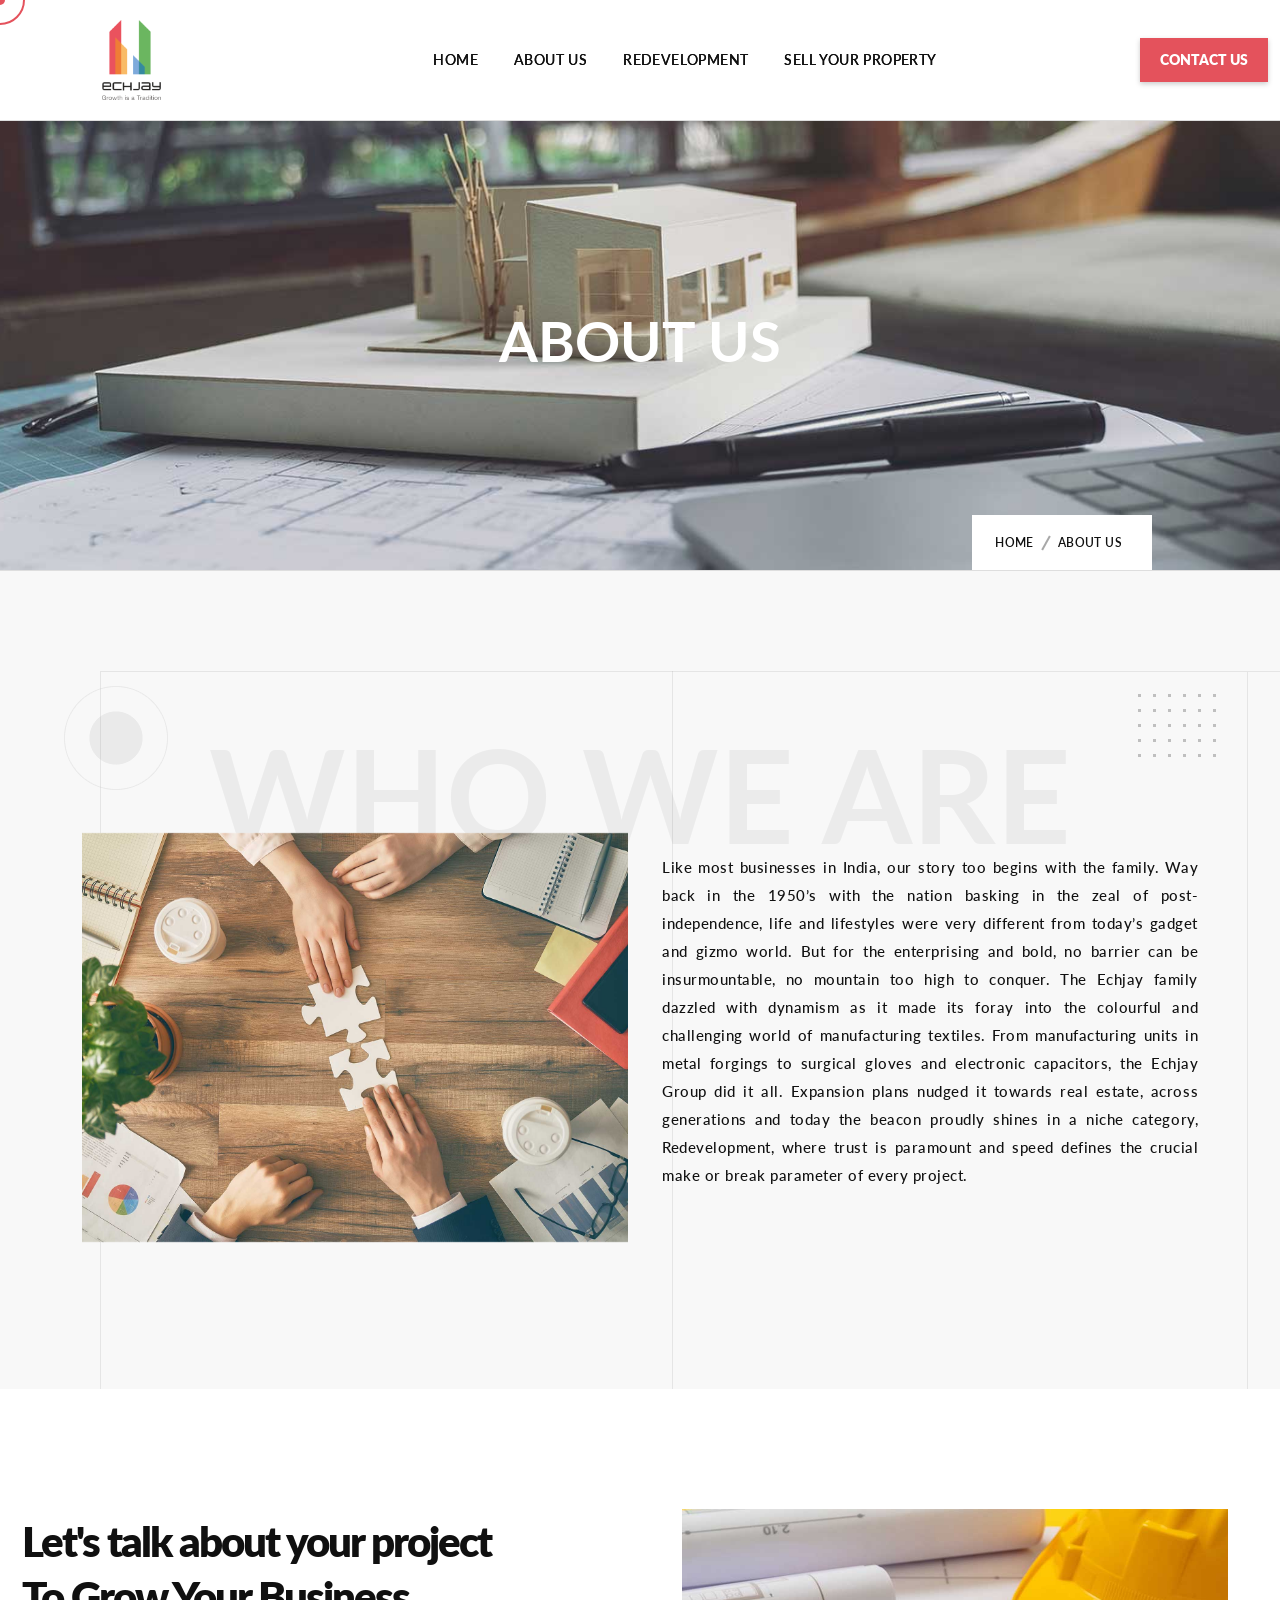
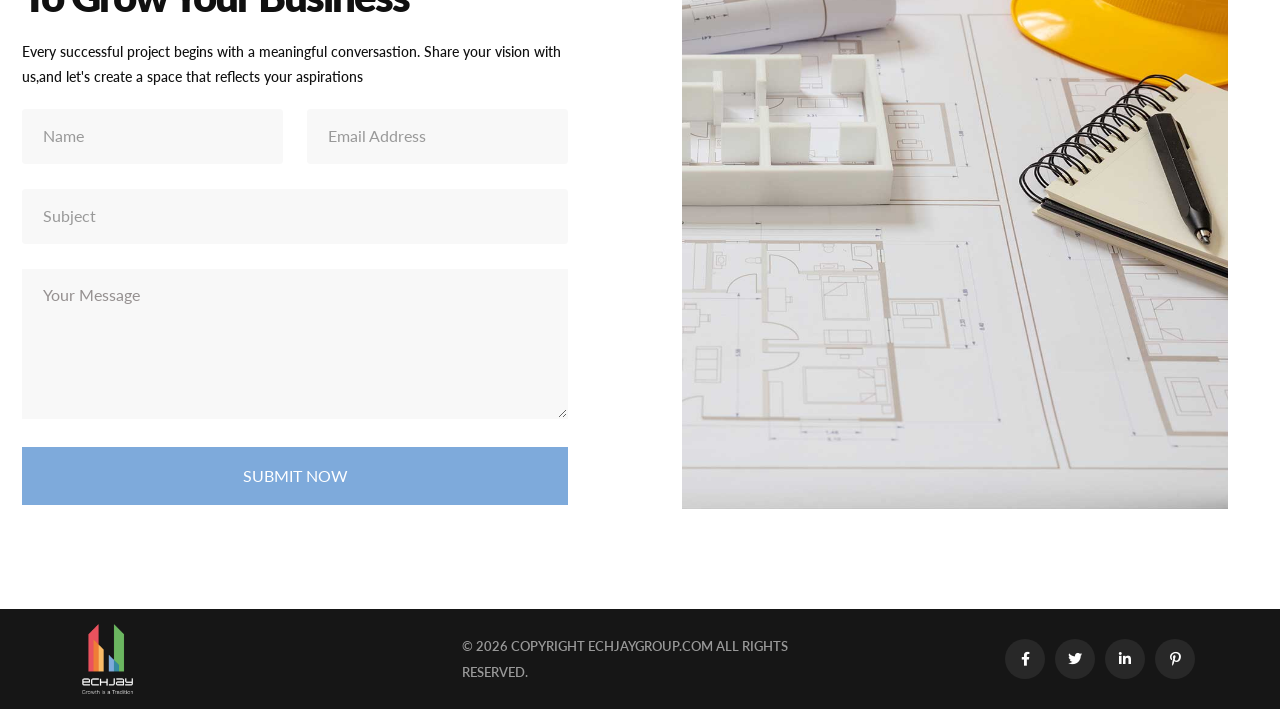
==== commit 880c3167: "apply changes" ====
--- a/about.html
+++ b/about.html
@@ -83,7 +83,7 @@
 							<li><a href="about.html">About Us</a></li>
 							<li><a href="redevelopment.html">Redevelopment</a>
 							</li>
-							<li><a href="see-your-property.html">See Your Property</a>
+							<li><a href="sell-your-property.html">Sell Your Property</a>
 							</li>
 						</ul>
 					</nav>
@@ -109,7 +109,7 @@
 							<li><a href="about.html">About Us</a></li>
 							<li><a href="redevelopment.html">Redevelopment</a>
 							</li>
-							<li><a href="see-your-property.html">See Your Property</a>
+							<li><a href="sell-your-property.html">Sell Your Property</a>
 							</li>
 							<li><a href="contact.html">Contact</a></li>
 				</ul>
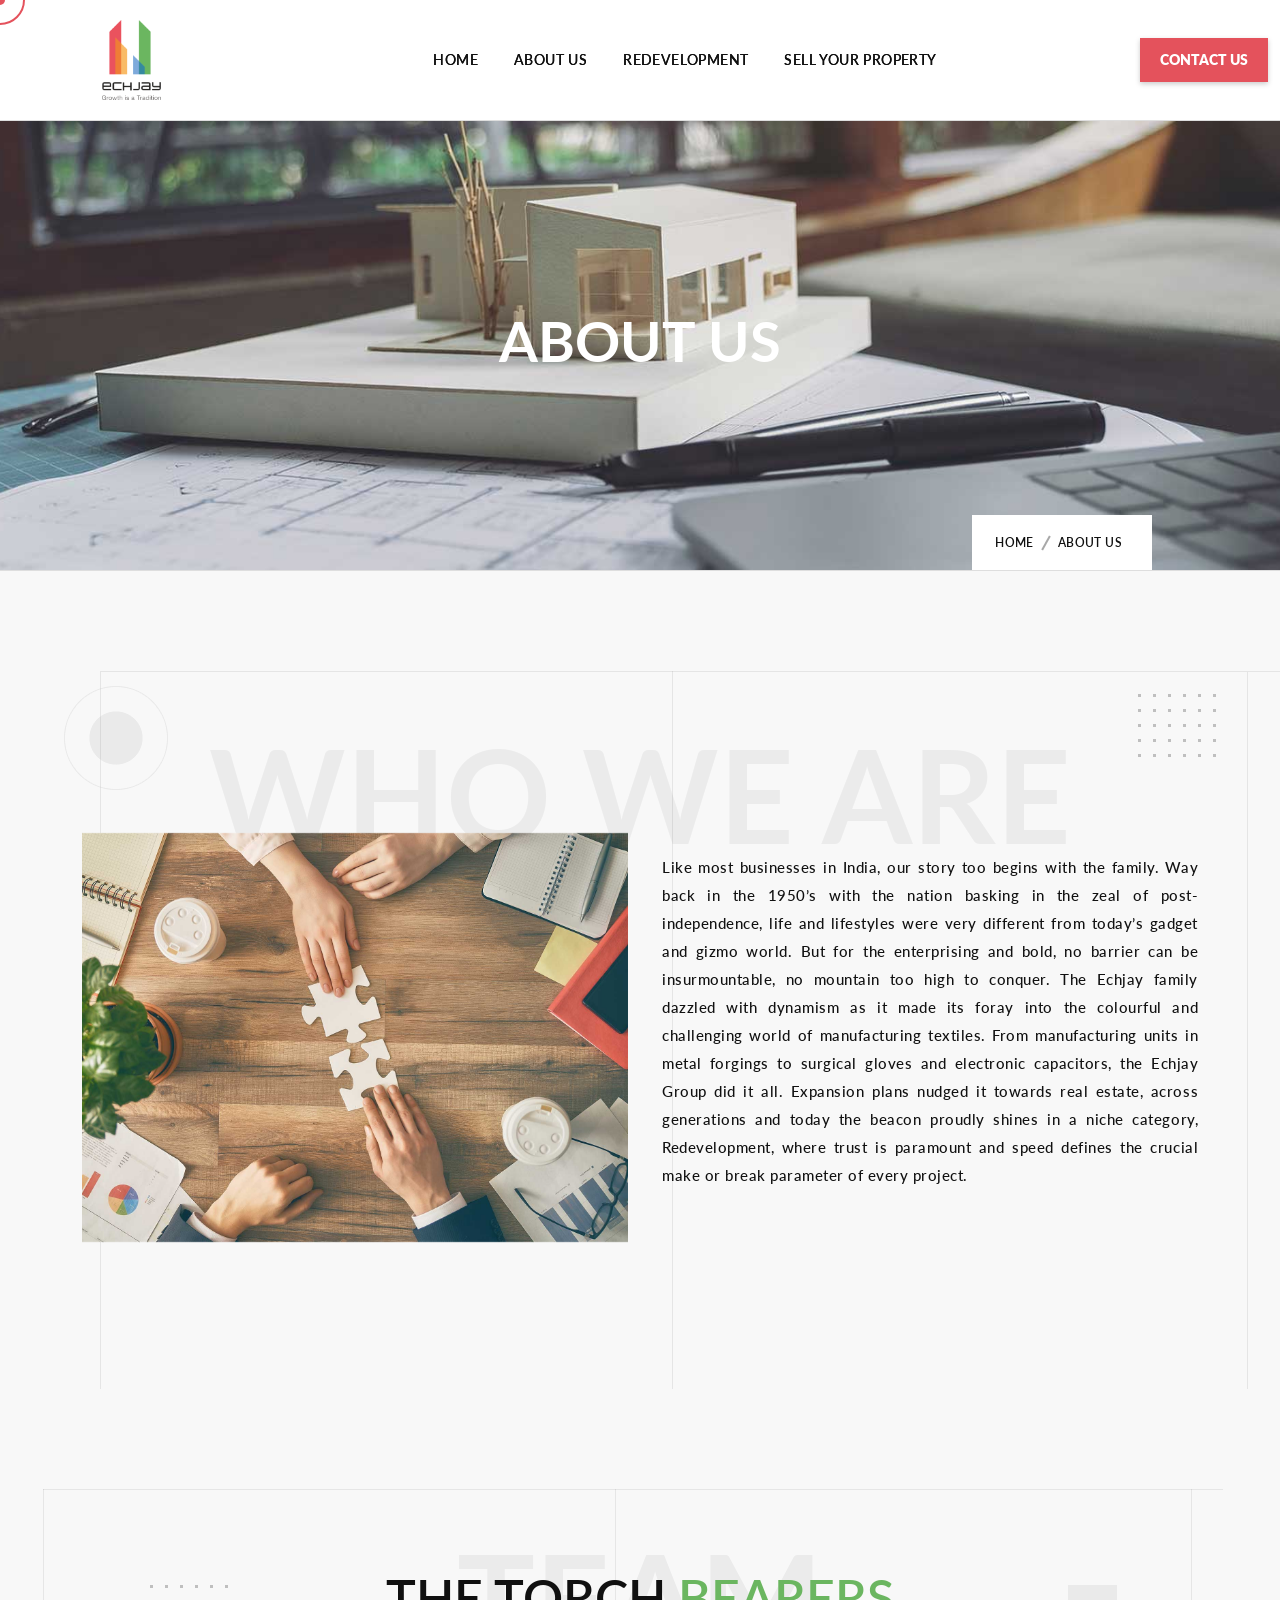
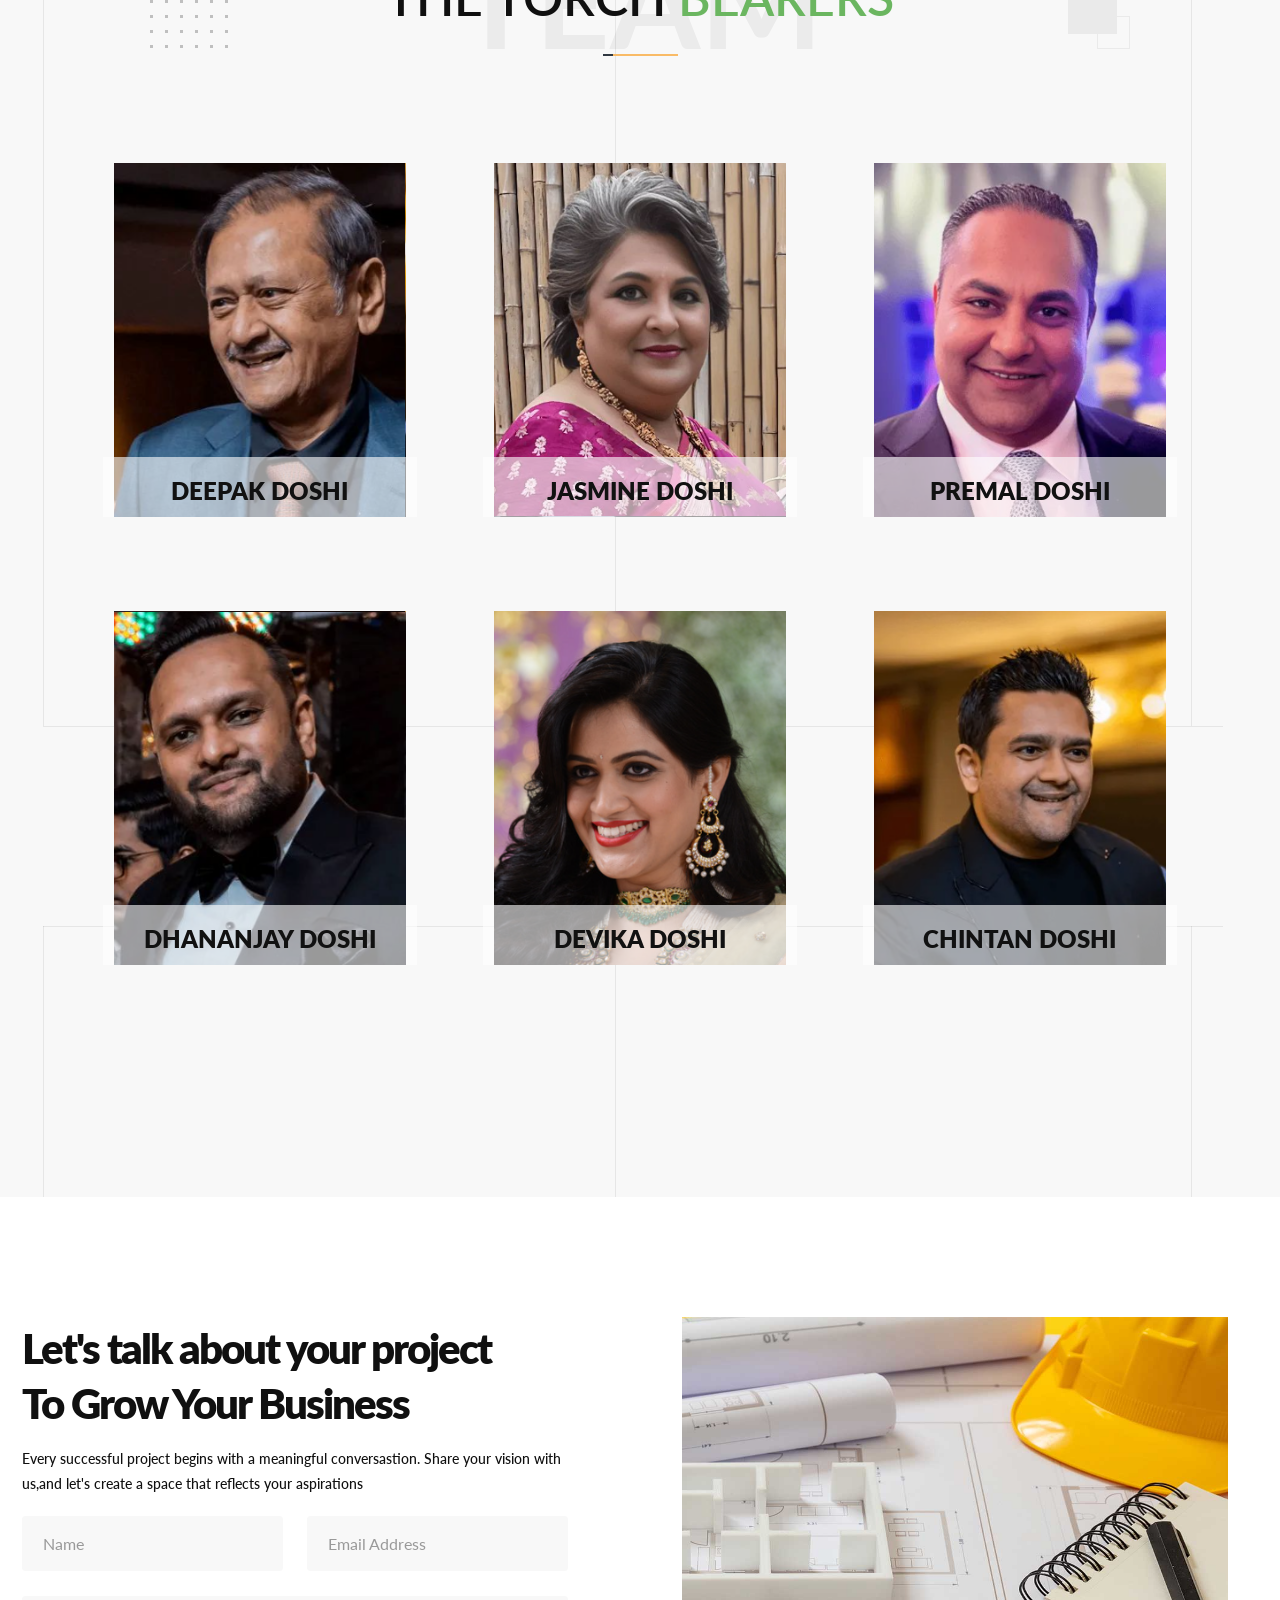
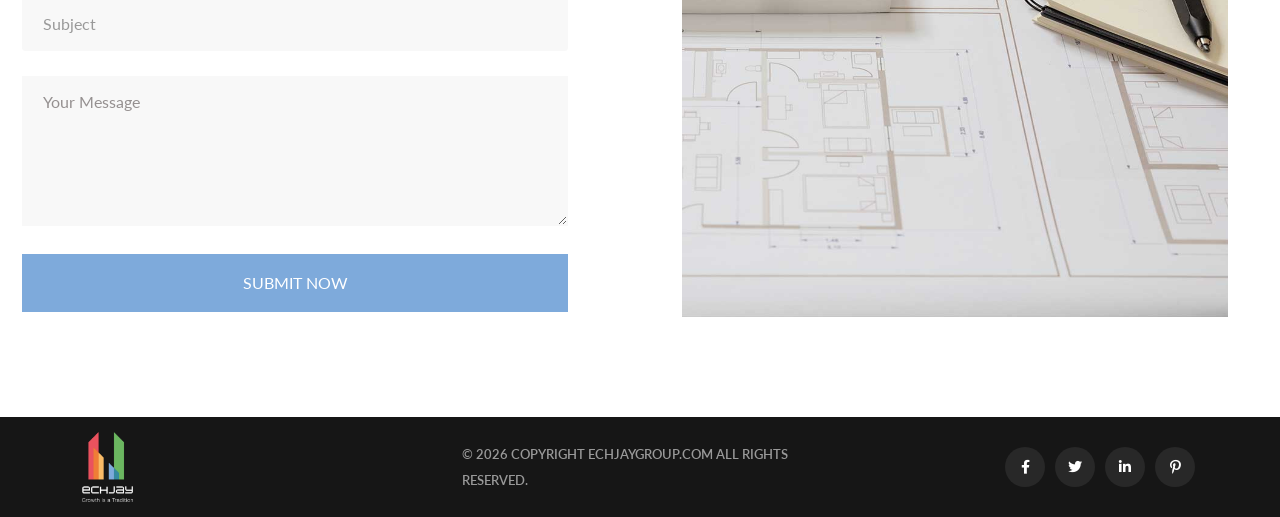
==== commit 356ae9c2: "apply changes" ====
--- a/about.html
+++ b/about.html
@@ -208,7 +208,102 @@
 	<!--==================================================-->
 	<!-- Start team-area -->
 	<!--==================================================-->
-
+	<div class="team-area one upper style_two">
+		<div class="container">
+			<div class="row align-items-center wow fadeInUp">
+				<div class="col-lg-12">
+					<div class="section-title upper">
+						<div class="main-title">
+							<h1>TEAM</h1>
+						</div>
+						<div class="sub-title">
+							<h2>The Torch <span>Bearers</span></h2>
+						</div>
+					</div>
+					<div class="team-shap bounce-animate3">
+						<img src="assets/images/resource/counter-shape.png" alt="">
+					</div>
+					<div class="team-shape bounce-animate2">
+						<img src="assets/images/resource/counter-shap.png" alt="">
+					</div>
+				</div>
+			</div>
+			<div class="row">
+				<div class="col-lg-4 col-md-6">
+					<div class="single-team-box wow fadeInUp">
+						<div class="team-thumb">
+							<img src="assets/images/team/deepak.png" alt="">
+						</div>
+						<div class="team-content">
+							<h3>Deepak Doshi</h3>
+							<span>The visionary who guided the clan post the dawn of Independence when self-reliance was the motto which drove every business, big or small.</span>
+							
+						</div>
+					</div>
+				</div>
+				<div class="col-lg-4 col-md-6">
+					<div class="single-team-box wow fadeInUp">
+						<div class="team-thumb">
+							<img src="assets/images/team/jasmin.png" alt="">
+						</div>
+						<div class="team-content">
+							<h3>Jasmine Doshi</h3>
+							<span>Empowering a woman is gracious but when a woman empowers our business, its simply magical!</span>
+							
+						</div>
+					</div>
+				</div>
+				<div class="col-lg-4 col-md-6">
+					<div class="single-team-box wow fadeInUp">
+						<div class="team-thumb">
+							<img src="assets/images/team/premal.png" alt="">
+						</div>
+						<div class="team-content">
+							<h3>Premal Doshi</h3>
+							<span>The strategist who builds the bridge between where we are and where we want to be.</span>
+							
+						</div>
+					</div>
+				</div>
+				<div class="col-lg-4 col-md-6">
+					<div class="single-team-box wow fadeInUp">
+						<div class="team-thumb">
+							<img src="assets/images/team/dhananjay.png" alt="">
+						</div>
+						<div class="team-content">
+							<h3>Dhananjay Doshi</h3>
+							<span>The go to person to spot latest business trends and new opportunities.</span>
+							
+						</div>
+					</div>
+				</div>
+				<div class="col-lg-4 col-md-6">
+					<div class="single-team-box wow fadeInUp">
+						<div class="team-thumb">
+							<img src="assets/images/team/devika.png" alt="">
+						</div>
+						<div class="team-content">
+							<h3>Devika Doshi</h3>
+							<span>Grounded in integrity & ethics, she is the one we look at when we are not sure what is the right thing to do.</span>
+							
+						</div>
+					</div>
+				</div>
+				<div class="col-lg-4 col-md-6">
+					<div class="single-team-box wow fadeInUp">
+						<div class="team-thumb">
+							<img src="assets/images/team/chintan.png" alt="">
+						</div>
+						<div class="team-content">
+							<h3>Chintan Doshi</h3>
+							<span>The great executioner! You want to get something done, he is the man!</span>
+							
+						</div>
+					</div>
+				</div>
+			</div>
+		</div>
+	</div>
 	
 	<!--==================================================-->
 	<!-- End team-area -->
--- a/assets/css/style.css
+++ b/assets/css/style.css
@@ -1065,7 +1065,39 @@
     position: relative;
     z-index: 1;
 }
-
+.breadcumb-area-redev {
+    background: url(/assets/images/banners/redev-pg-header-bg.jpg.jpeg);
+    background-repeat: no-repeat;
+    background-size: cover;
+    background-position: center;
+    padding: 100px 0 110px;
+    height: 450px;
+    border-bottom: 1px solid #DEDEDE;
+    position: relative;
+    z-index: 1;
+}
+.breadcumb-area-seller {
+    background: url(/assets/images/banners/sell-prop-pg-header-bg.jpg.jpeg);
+    background-repeat: no-repeat;
+    background-size: cover;
+    background-position: center;
+    padding: 100px 0 110px;
+    height: 450px;
+    border-bottom: 1px solid #DEDEDE;
+    position: relative;
+    z-index: 1;
+}
+.breadcumb-area-contact {
+    background: url(/assets/images/banners/contact-pg-header-bg.jpg.jpeg);
+    background-repeat: no-repeat;
+    background-size: cover;
+    background-position: center;
+    padding: 100px 0 110px;
+    height: 450px;
+    border-bottom: 1px solid #DEDEDE;
+    position: relative;
+    z-index: 1;
+}
 .breadcumb-area .breadcumb-content h1 {
     font-size: 56px;
     line-height: 60px;
@@ -1075,7 +1107,33 @@
     text-transform: uppercase;
     text-align: center;
 }
-
+.breadcumb-area-redev .breadcumb-content h1 {
+    font-size: 56px;
+    line-height: 60px;
+    color: #ffffff;
+    font-weight: 700;
+    margin: 0 0 0;
+    text-transform: uppercase;
+    text-align: center;
+}
+.breadcumb-area-seller .breadcumb-content h1 {
+    font-size: 56px;
+    line-height: 60px;
+    color: #ffffff;
+    font-weight: 700;
+    margin: 0 0 0;
+    text-transform: uppercase;
+    text-align: center;
+}
+.breadcumb-area-contact .breadcumb-content h1 {
+    font-size: 56px;
+    line-height: 60px;
+    color: #ffffff;
+    font-weight: 700;
+    margin: 0 0 0;
+    text-transform: uppercase;
+    text-align: center;
+}
 .breadcumb-content ul {
     display: inline-block;
     background: #fff;
@@ -1159,12 +1217,14 @@
     top: -60px;
 }
 .sub-title p{
+    position: relative;
+    width:60%;
     color: #111;
     text-align: center;
     font-size: 16px;
     position:relative;
-    top: -70px;
-    padding: 10px;
+    margin: auto;
+    padding: 1rem;
 }
 .sub-title h2 span {
     color: #6bb660;
@@ -2095,9 +2155,22 @@
     height:100vh;
     display:block;
     margin-bottom: 2rem;
+    overflow: hidden;
     z-index:1;
 }
 
+.video-wrapper{
+    position:absolute;
+    inset:0;
+    transform:scale(1.5);  
+    transform-origin:center;
+}
+
+.video-wrapper iframe{
+    width:100%;
+    height:100%;
+    border:0;
+}
 .redev-video > iframe{
     position: relative;
     width:100%;
@@ -2113,8 +2186,8 @@
     display:block;
     top:0;
     left:0;
-    background: rgba(126,170,219,0.35);
-    backdrop-filter: blur(10px);
+    background: rgba(126,170,219,0.85);
+    backdrop-filter: blur(1px);
     z-index: 2;
 }
 
@@ -2132,7 +2205,7 @@
 }
 
 .redev-content h2{
-    font-size:60px;
+    font-size:4rem;
     font-weight:800;
     color:#fff;
     margin-bottom:25px;
@@ -2326,8 +2399,8 @@
     font-size: 24px;
     line-height: 40px;
     color: #ffffff;
-    font-weight: 500;
-    margin: 37px 0 11px;
+    font-weight: 600;
+    margin: 15px 0;
     transition: .5s;
 }
 
--- a/assets/css/responsive.css
+++ b/assets/css/responsive.css
@@ -2310,7 +2310,18 @@
     font-size: 30px;
     line-height: 40px;
 }
-
+.breadcumb-area-redev .breadcumb-content h1 {
+    font-size: 30px;
+    line-height: 40px;
+}
+.breadcumb-area-seller .breadcumb-content h1 {
+    font-size: 30px;
+    line-height: 40px;
+}
+.breadcumb-area-contact .breadcumb-content h1 {
+    font-size: 30px;
+    line-height: 40px;
+}
 .breadcumb-content ul li {
     font-size: 11px;
 }
@@ -2881,6 +2892,15 @@
    
 }
 .breadcumb-area{
+    height: 300px;
+}
+.breadcumb-area-contact{
+    height: 300px;
+}
+.breadcumb-area-seller{
+    height: 300px;
+}
+.breadcumb-area-redev{
     height: 300px;
 }
 .service-details-area{
@@ -2912,4 +2932,23 @@
     opacity:1;
 }
 
+.redev-content h2{
+    font-size:1.5rem;
+}
+.mask-icon{
+    margin: auto;
+}
+.feature-content{
+    align-items: center;
+    text-align: center;
+}
+
+.sub-title p {
+    width: 90%;
+}
+
+.video-wrapper{
+    transform:scale(4); 
+}
+
 }
